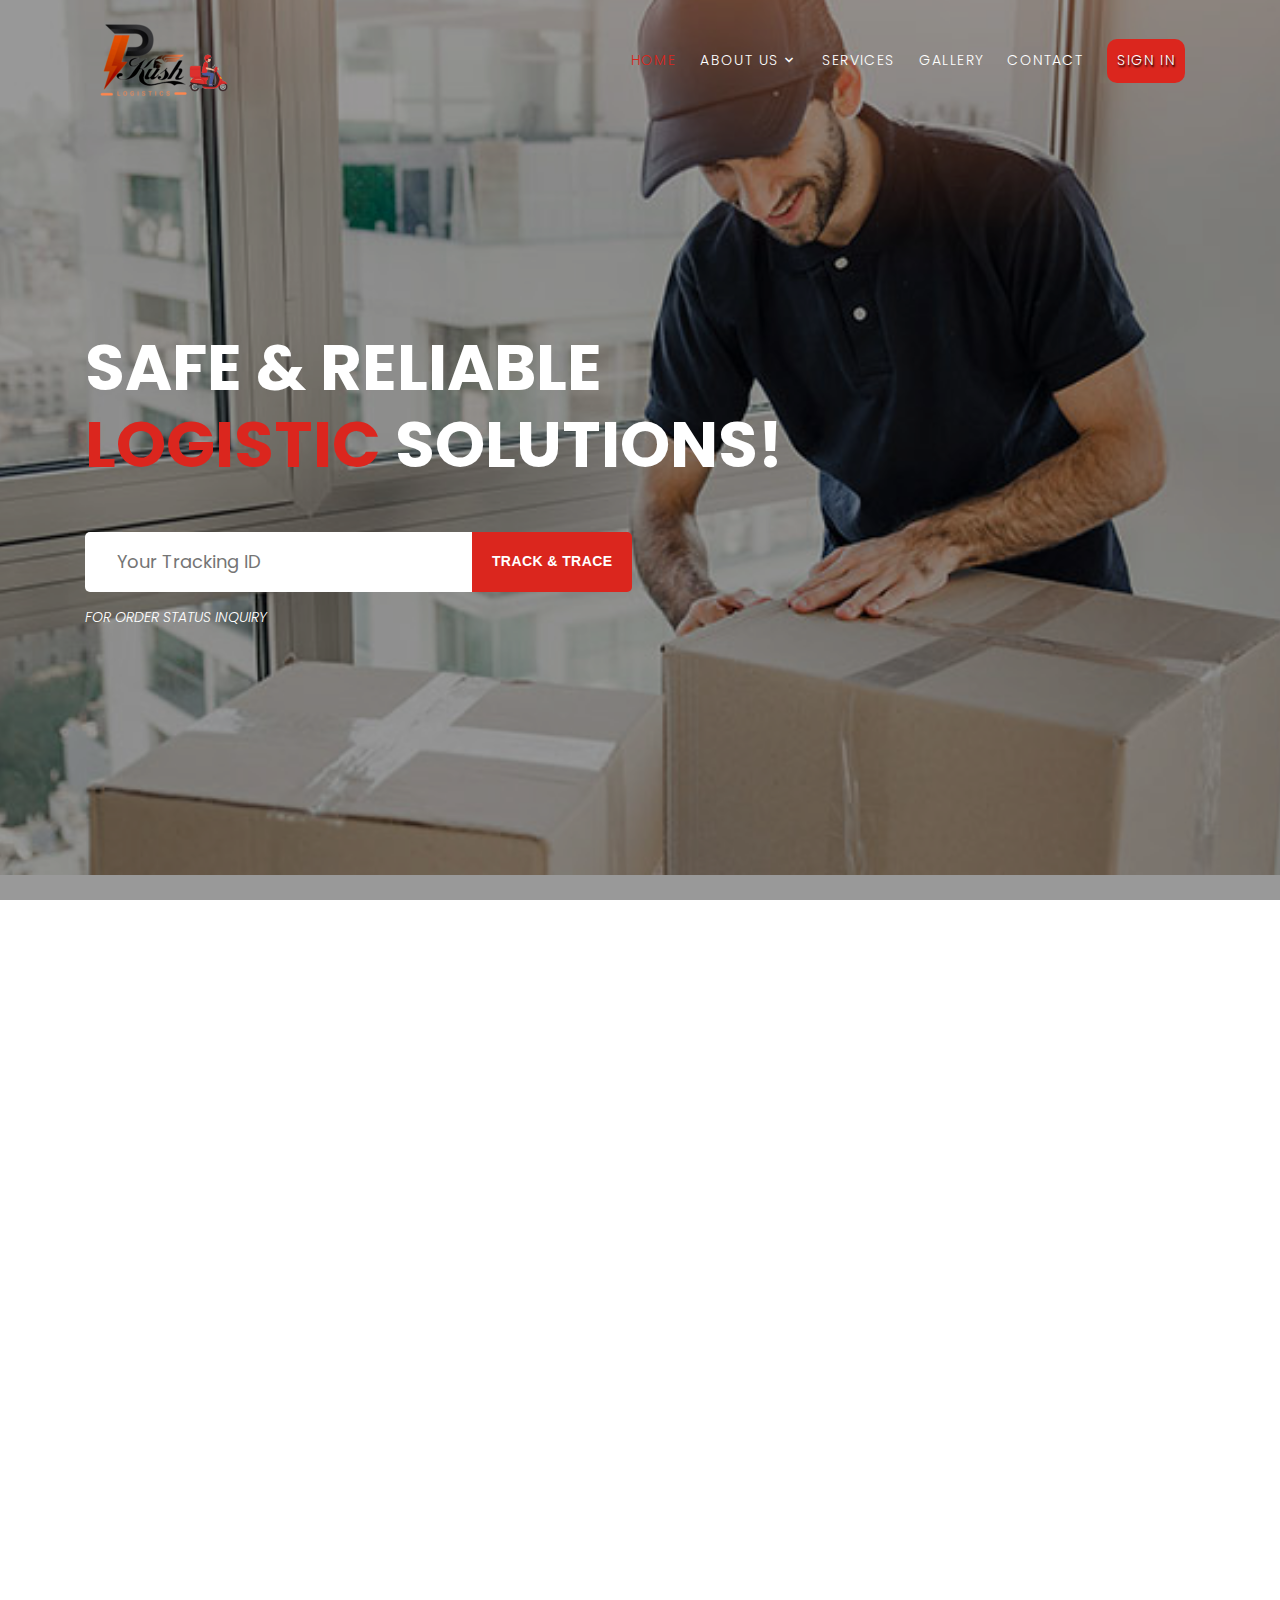
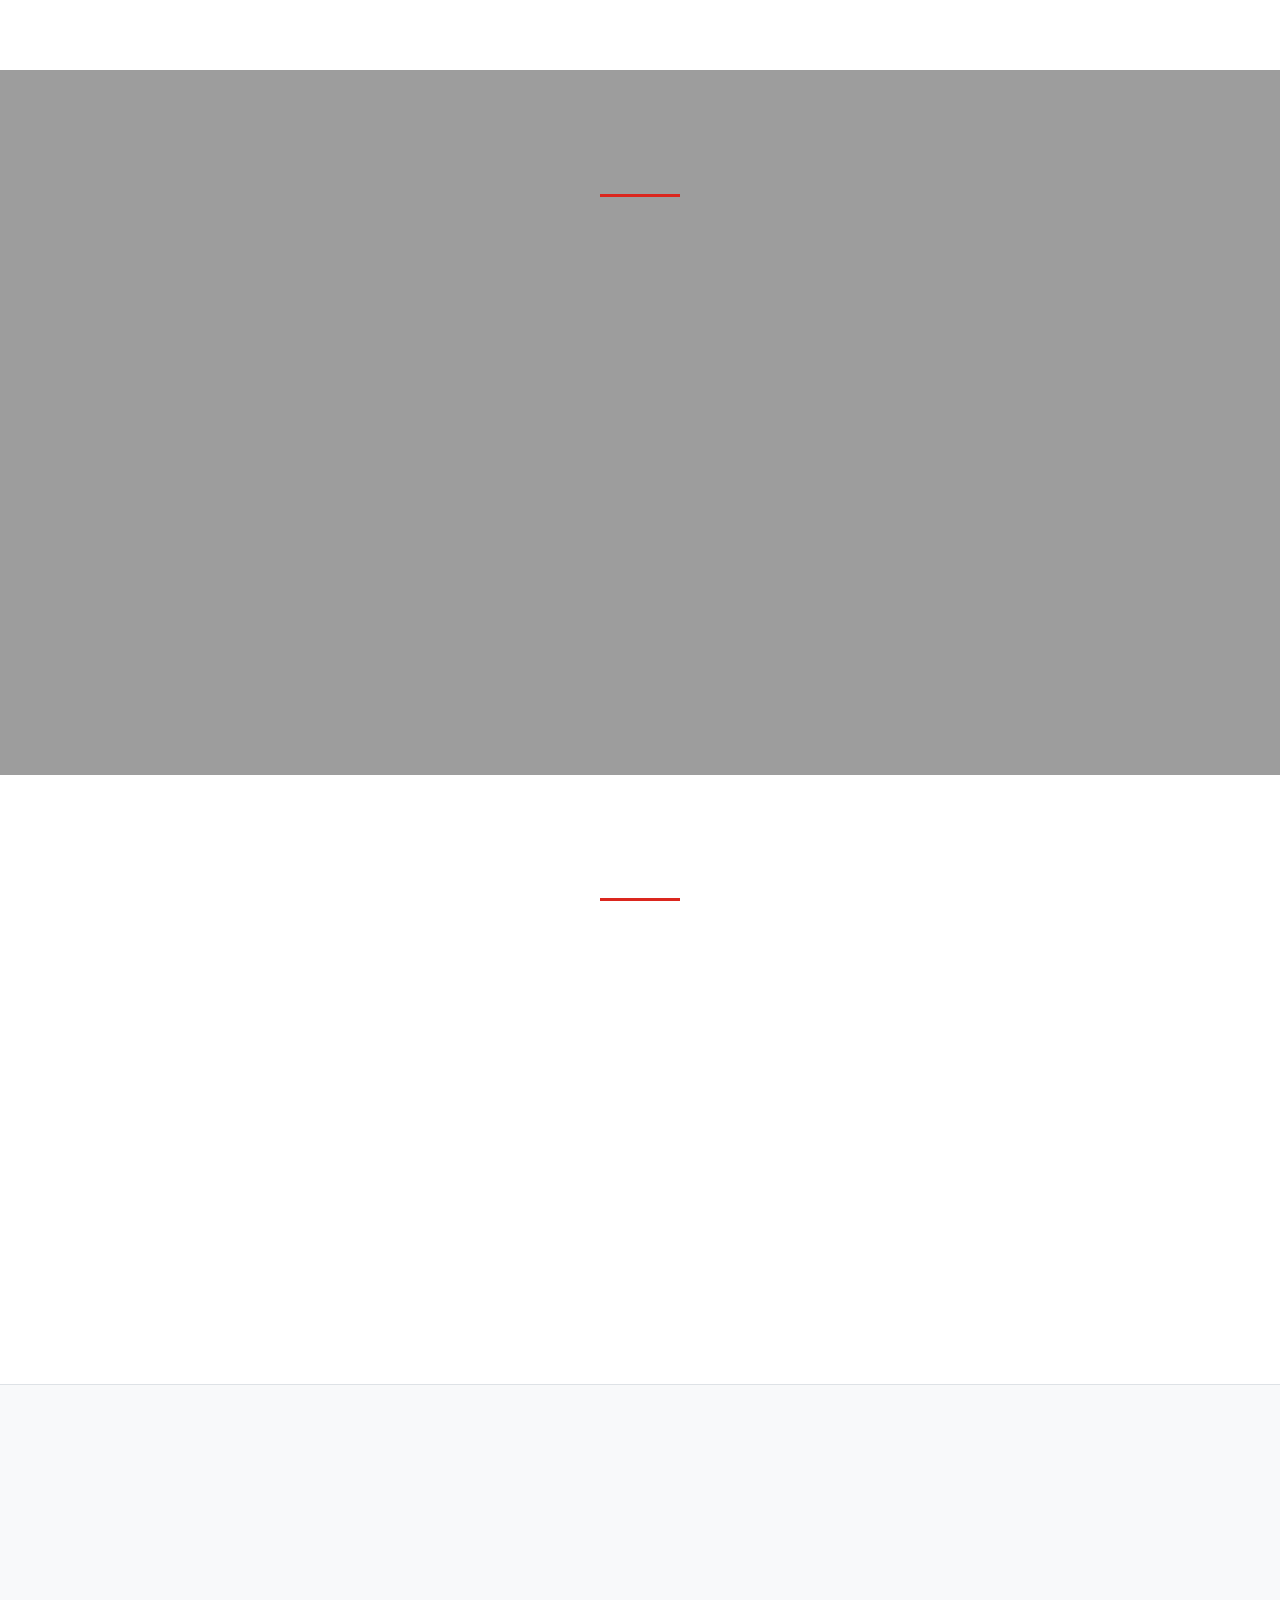
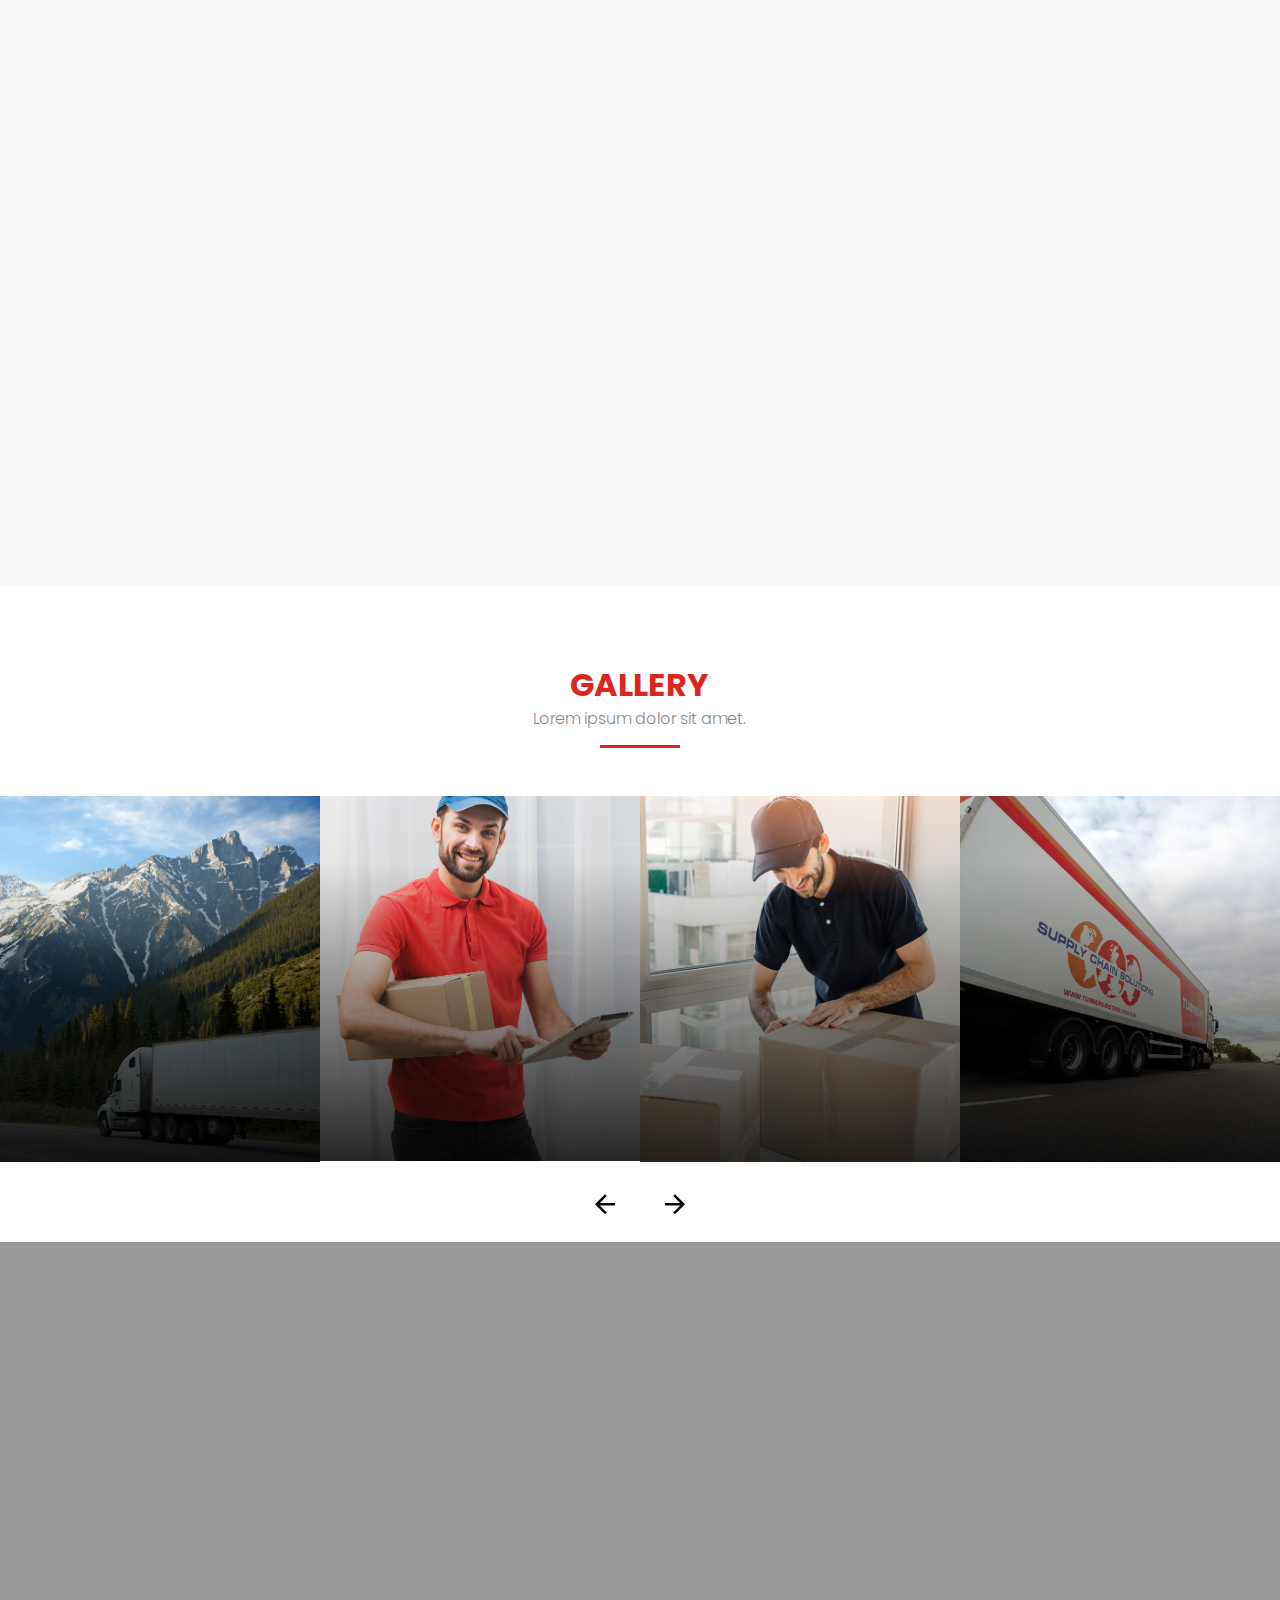
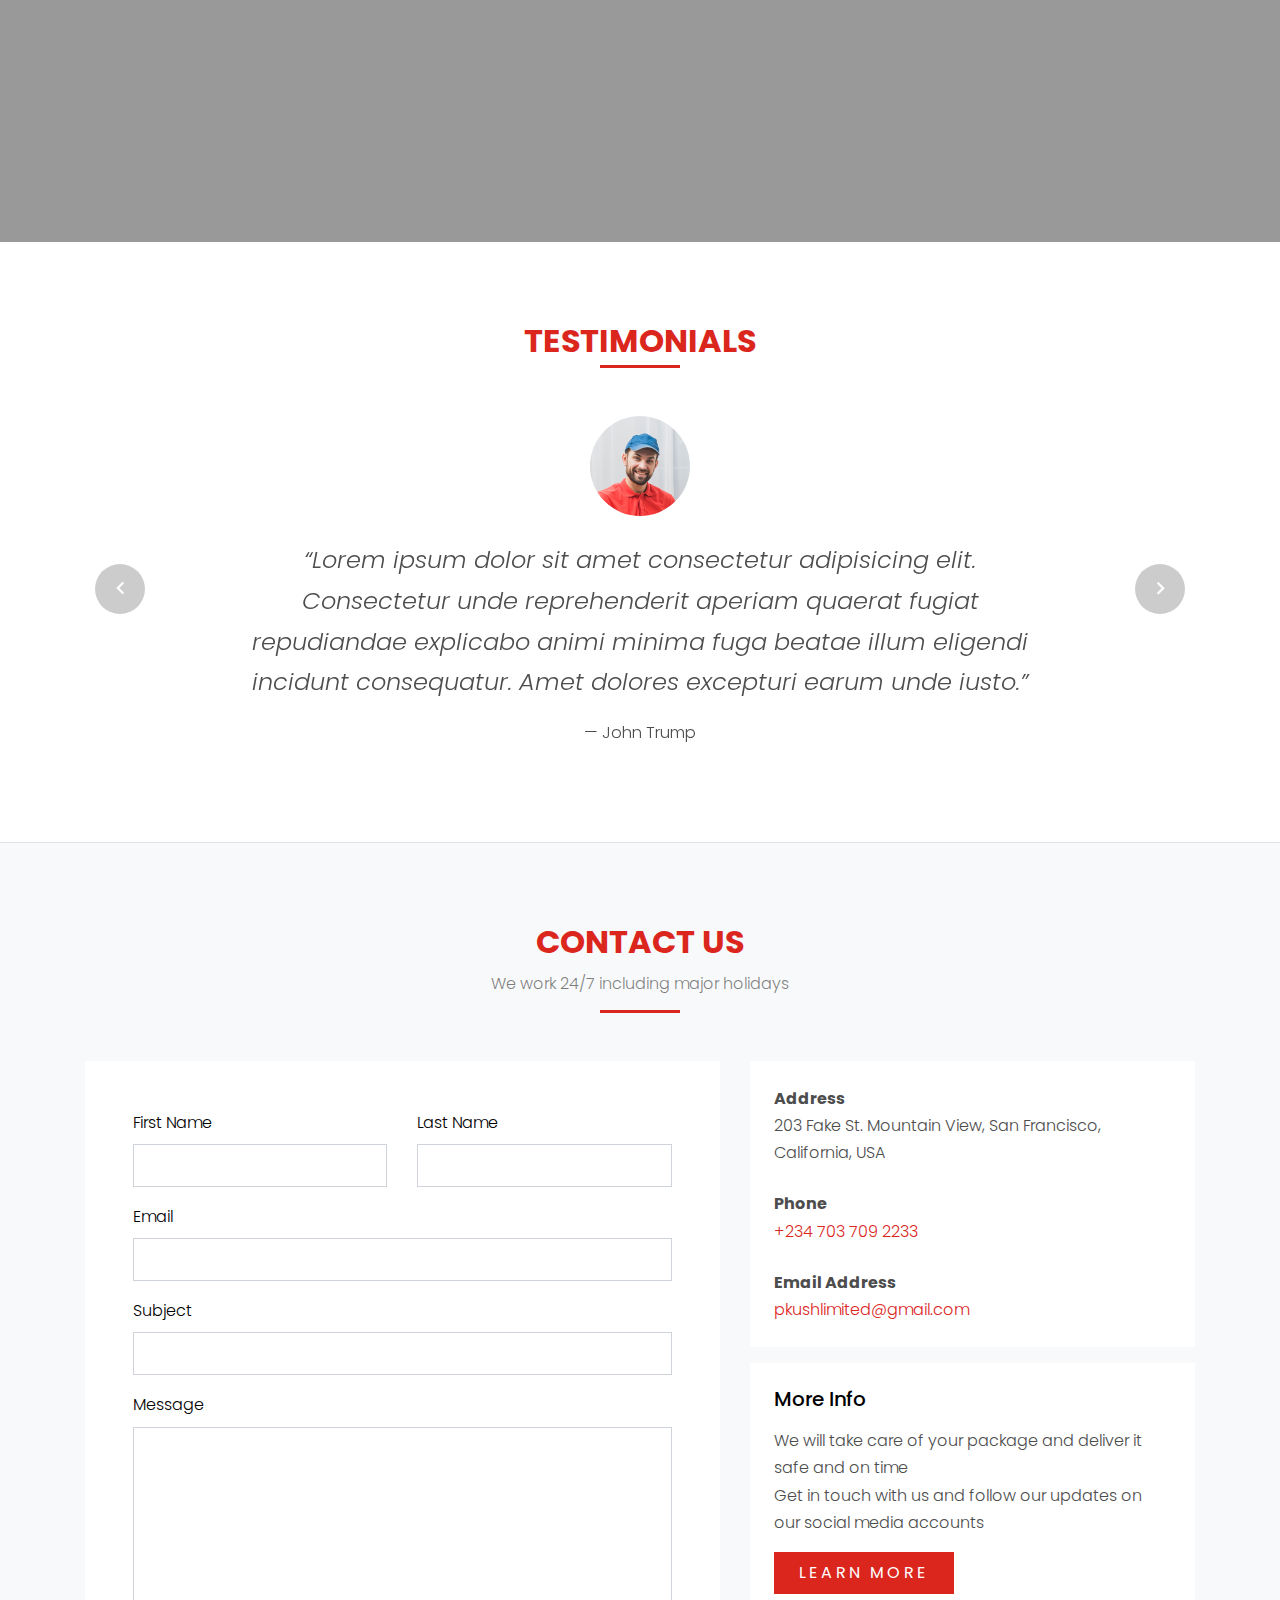
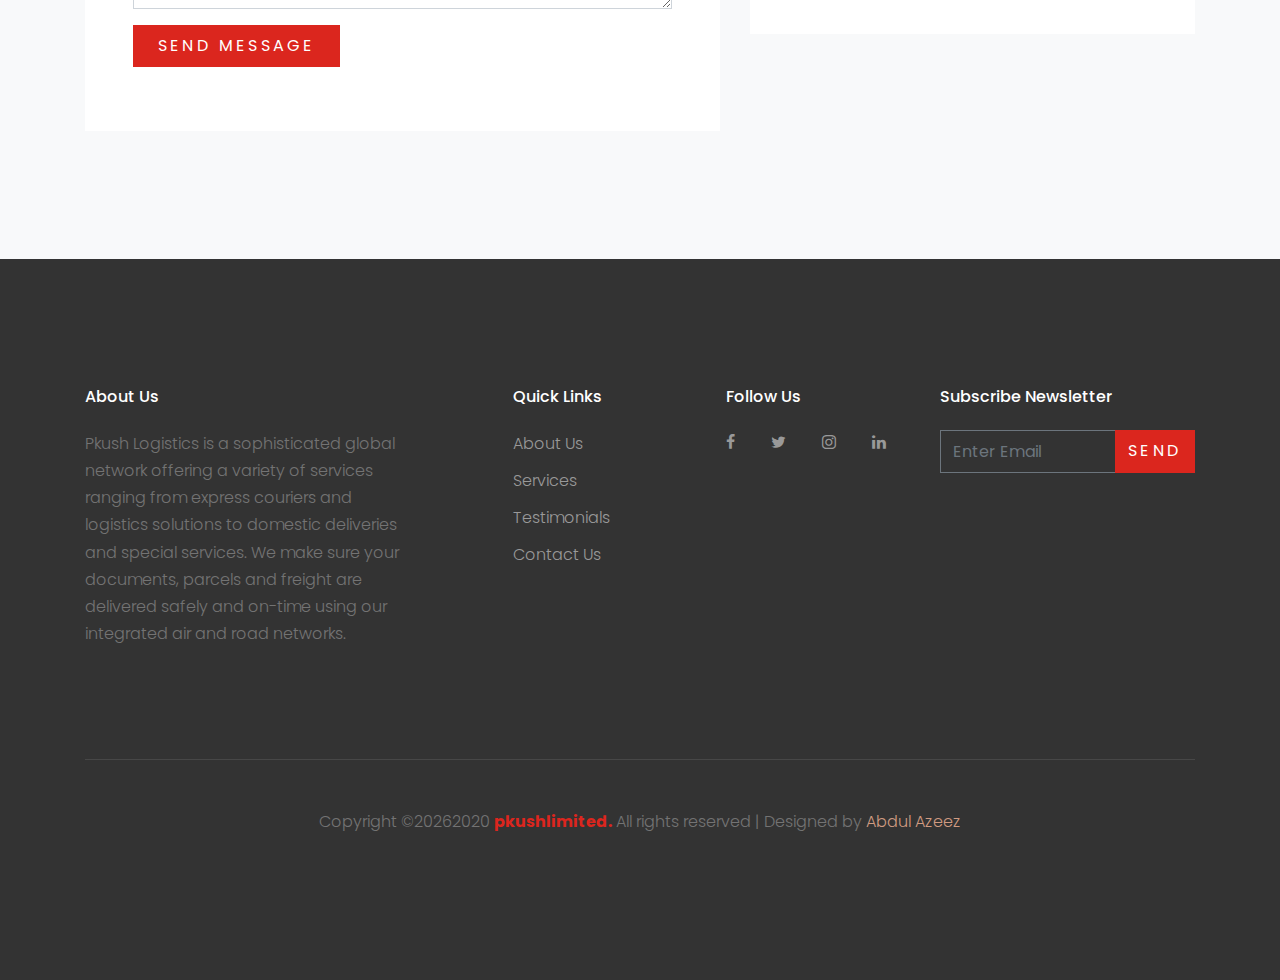
==== index.html @ ec68dc57 "Banner input field fix for mobile view" ====
<!DOCTYPE html>
<html lang="en">

<head>
  <title>Pkush Limited &mdash; Reach Your Destination 100% Sure And Safe</title>
  <link rel="icon" type="image/png" href="/images/icon.png" >
  <meta charset="utf-8">
	<meta name="author" content="Abdul_Azeez">
  <meta name="viewport" content="width=device-width, initial-scale=1, shrink-to-fit=no">
  <meta http-equiv="X-UA-Compatible" content="IE=9; IE=8; IE=7; IE=EDGE;" />
  <link rel="stylesheet"
    href="https://fonts.googleapis.com/css?family=Poppins:200,300,400,700,900|Display+Playfair:200,300,400,700">
  <link rel="stylesheet" href="fonts/icomoon/style.css">

  <link rel="stylesheet" href="css/bootstrap.min.css">
  <link rel="stylesheet" href="css/magnific-popup.css">
  <link rel="stylesheet" href="css/jquery-ui.css">
  <link rel="stylesheet" href="css/owl.carousel.min.css">
  <link rel="stylesheet" href="css/owl.theme.default.min.css">

  <link rel="stylesheet" href="css/bootstrap-datepicker.css">

  <link rel="stylesheet" href="fonts/flaticon/font/flaticon.css">



  <link rel="stylesheet" href="css/aos.css">

  <link rel="stylesheet" href="css/style.css">

</head>

<body data-spy="scroll" data-target=".site-navbar-target" data-offset="200">

  <!-- <div class="site-wrap"> -->

  <div class="site-mobile-menu site-navbar-target">
    <div class="site-mobile-menu-header">
      <div class="site-mobile-menu-close mt-3">
        <span class="icon-close2 js-menu-toggle"></span>
      </div>
    </div>
    <div class="site-mobile-menu-body"></div>
  </div>

  <header class="site-navbar py-3 js-site-navbar site-navbar-target" role="banner" id="site-navbar">

    <div class="container">
      <div class="row align-items-center">

        <div class="col-11 col-xl-2 navMobile">
          <a href="index.html" class="text-white h2 mb-0 row align-items-center mx-0 logo">
            <img src="/images/logo.png" alt="logo">
            <img src="/images/logo2.png" alt="logo2">
          </a>
        </div>
        <div class="col-12 col-md-10 d-none d-xl-block">
          <nav class="site-navigation position-relative text-right" role="navigation">

            <ul class="site-menu js-clone-nav mx-auto d-none d-lg-block">
              <li><a href="#section-home" class="nav-link">Home</a></li>
              <li class="has-children">
                <a href="#section-about" class="nav-link">About Us</a>
                <ul class="dropdown">
                  <li><a href="#section-how-it-works" class="nav-link">How It Works</a></li>
                  <li><a href="#section-our-team" class="nav-link">Our Team</a></li>
                </ul>
              </li>
              <li><a href="#section-services" class="nav-link">Services</a></li>
              <li><a href="#section-industries" class="nav-link">Gallery</a></li>
              <li><a href="#section-contact" class="nav-link">Contact</a></li>
              <li><a href="#" class="nav-link nav-button">Sign in</a></li>
            </ul>
          </nav>
        </div>


        <div class="d-inline-block d-xl-none ml-md-0 mr-auto py-3" style="position: relative; top: 3px;"><a href="#"
            class="site-menu-toggle js-menu-toggle"><span class="icon-menu h3"></span></a></div>

      </div>

    </div>
    </div>

  </header>


  <!-- BANNER SECTION -->
  <div class="site-blocks-cover overlay" style="background-image: url(images/blog_2.jpg);" data-aos="fade"
    data-stellar-background-ratio="0.5" id="section-home">
    <div class="container">
      <div class="row align-items-center">

        <div class="col-md-8" data-aos="fade-up" data-aos-delay="400" style="padding-top:100px">
          
          <h1 class="text-white font-weight-light text-uppercase font-weight-bold mb-5" data-aos="fade-up">Safe &amp; Reliable <span style="color:#db261e;">Logistic</span> Solutions!</h1>
          <!-- <p class="mb-5" data-aos="fade-up" data-aos-delay="100">We Make Shipping</p> -->
          <div data-aos="fade-up" data-aos-delay="200">
            <form action="#" class="search-box">
              <div class="input-form">
                <input type="text" placeholder="Your Tracking ID" tabindex="0">
              </div>
              <div class="search-form">
                <a href="#" tabindex="0">Track <span class="hide">&amp; Trace</span></a>
              </div>
            </form>
            <div class="hero-pera">
              <p>For order status inquiry</p>
              </div>
          </div>
          <!-- <p data-aos="fade-up" data-aos-delay="200"><a href="#" class="btn btn-primary py-3 px-5 text-white">Get
              Started!</a></p> -->

        </div>
      </div>
    </div>
  </div>

  <!-- ABOUT SECTION -->
  <div class="site-section" id="section-about">
    <div class="container">
      <div class="row mb-5">

        <div class="col-md-5 ml-auto mb-5 order-md-2" data-aos="fade-up" data-aos-delay="100">
          <img src="images/about.jpg" alt="Image" class="img-fluid rounded">
        </div>
        <div class="col-md-6 order-md-1 text-justify" data-aos="fade-up">
          <div class="text-left pb-1 border-primary mb-4">
            <h2 class="text-primary">About Us</h2>
          </div>
          <p>We are a privately owned company that provides top-notch door
            to door logistics solutions. Headquartered in Lagos Nigeria, we
            have substantial operating capacity, powered by a team of
            approximately 15 highly professional staff with a combined
            experience over 5 years in the industry. <br>We provide a unique combination of on demand, time-sensitive,
            door-to-door delivery services within Nigeria.</p>
          <p>Pkush Logistics is a sophisticated global network offering a
            variety of services ranging from express couriers and logistics
            solutions to domestic deliveries and special services.</p>
          <p class="mb-5">We make sure your documents, parcels and freight are delivered
            safely and on-time using our integrated air and road networks.
            Moving documents and parcels around the country with time
            demand couldn’t have got easier. Pkush provides global delivery
            solutions to your business, available every day of the week.</p>

          <!-- <ul class="ul-check list-unstyled success">
            <li>Error minus sint nobis dolor</li>
            <li>Voluptatum porro expedita labore esse</li>
            <li>Voluptas unde sit pariatur earum</li>
          </ul> -->

        </div>

      </div>
    </div>
  </div>
  <!-- HOW TO SECTION -->
  <div class="site-section bg-image overlay" style="background-image: url('images/box.jpg');" id="section-how-it-works">
    <div class="container">
      <div class="row justify-content-center mb-5">
        <div class="col-md-7 text-center border-primary">
          <h2 class="font-weight-light text-primary" data-aos="fade" style="text-shadow: 2px -1px 2px white;">How It Works</h2>
        </div>
      </div>
      <div class="row">
        <div class="col-md-6 col-lg-4 mb-5 mb-lg-0" data-aos="fade" data-aos-delay="100">
          <div class="how-it-work-item">
            <span class="number">1</span>
            <div class="how-it-work-body">
              <h2>Make An Order</h2>
              <p class="mb-5">Lorem ipsum dolor sit amet consectetur adipisicing elit. Incidunt praesentium dicta
                consectetur fuga neque fugit a at. Cum quod vero assumenda iusto.</p>
              <ul class="ul-check list-unstyled success">
                <li class="text-white">Error minus sint nobis dolor</li>
                <li class="text-white">Voluptatum porro expedita labore esse</li>
                <li class="text-white">Voluptas unde sit pariatur earum</li>
              </ul>
            </div>
          </div>
        </div>

        <div class="col-md-6 col-lg-4 mb-5 mb-lg-0" data-aos="fade" data-aos-delay="200">
          <div class="how-it-work-item">
            <span class="number">2</span>
            <div class="how-it-work-body">
              <h2>Make A Payment</h2>
              <p class="mb-5">Lorem ipsum dolor sit amet consectetur adipisicing elit. Incidunt praesentium dicta
                consectetur fuga neque fugit a at. Cum quod vero assumenda iusto.</p>
              <ul class="ul-check list-unstyled success">
                <li class="text-white">Error minus sint nobis dolor</li>
                <li class="text-white">Voluptatum porro expedita labore esse</li>
                <li class="text-white">Voluptas unde sit pariatur earum</li>
              </ul>
            </div>
          </div>
        </div>

        <div class="col-md-6 col-lg-4 mb-5 mb-lg-0" data-aos="fade" data-aos-delay="300">
          <div class="how-it-work-item">
            <span class="number">3</span>
            <div class="how-it-work-body">
              <h2>Track Your Order</h2>
              <p class="mb-5">Lorem ipsum dolor sit amet consectetur adipisicing elit. Incidunt praesentium dicta
                consectetur fuga neque fugit a at. Cum quod vero assumenda iusto.</p>
              <ul class="ul-check list-unstyled success">
                <li class="text-white">Error minus sint nobis dolor</li>
                <li class="text-white">Voluptatum porro expedita labore esse</li>
                <li class="text-white">Voluptas unde sit pariatur earum</li>
              </ul>
            </div>
          </div>
        </div>

      </div>
    </div>
  </div>

  <!-- TEAM SECTION -->
  <div class="site-section border-bottom" id="section-our-team">
    <div class="container">
      <div class="row justify-content-center mb-5">
        <div class="col-md-7 text-center border-primary">
          <h2 class="font-weight-light text-primary" data-aos="fade">Our Team</h2>
        </div>
      </div>
      <div class="row text-center" style="padding: 0 50px;">
        <div class="col-md-6 col-lg-4 mb-5 mb-lg-0" data-aos="fade" data-aos-delay="100">
          <div class="person">
            <img src="images/person_1.jpg" alt="Image" class="img-fluid rounded mb-3 w-75 rounded-circle">
            <h3>Christine Rooster</h3>
            <p class="position text-muted">Co-Founder, President</p>
            <!-- <p class="mb-4">Lorem ipsum dolor sit amet consectetur adipisicing elit. Nisi at consequatur unde molestiae
              quidem provident voluptatum deleniti quo iste error eos est praesentium distinctio cupiditate tempore
              suscipit inventore deserunt tenetur.</p> -->
            <ul class="ul-social-circle">
              <li><a href="#"><span class="icon-google"></span></a></li>
              <li><a href="#"><span class="icon-globe"></span></a></li>
              <li><a href="#"><span class="icon-linkedin"></span></a></li>
              <li><a href="#"><span class="icon-instagram"></span></a></li>
            </ul>
          </div>
        </div>
        <div class="col-md-6 col-lg-4 mb-5 mb-lg-0" data-aos="fade" data-aos-delay="200">
          <div class="person">
            <img src="images/person_2.jpg" alt="Image" class="img-fluid rounded mb-3 w-75 rounded-circle">
            <h3>Brandon Sharp</h3>
            <p class="position text-muted">Co-Founder, COO</p>
            <!-- <p class="mb-4">Lorem ipsum dolor sit amet consectetur adipisicing elit. Nisi at consequatur unde molestiae
              quidem provident voluptatum deleniti quo iste error eos est praesentium distinctio cupiditate tempore
              suscipit inventore deserunt tenetur.</p> -->
            <ul class="ul-social-circle">
              <li><a href="#"><span class="icon-google"></span></a></li>
              <li><a href="#"><span class="icon-twitter"></span></a></li>
              <li><a href="#"><span class="icon-linkedin"></span></a></li>
              <li><a href="#"><span class="icon-instagram"></span></a></li>
            </ul>
          </div>
        </div>
        <div class="col-md-6 col-lg-4 mb-5 mb-lg-0" data-aos="fade" data-aos-delay="300">
          <div class="person">
            <img src="images/person_4.jpg" alt="Image" class="img-fluid rounded mb-3 w-75 rounded-circle">
            <h3>Connor Hodson</h3>
            <p class="position text-muted">Marketing</p>
            <!-- <p class="mb-4">Lorem ipsum dolor sit amet consectetur adipisicing elit. Nisi at consequatur unde molestiae
              quidem provident voluptatum deleniti quo iste error eos est praesentium distinctio cupiditate tempore
              suscipit inventore deserunt tenetur.</p> -->
            <ul class="ul-social-circle">
              <li><a href="#"><span class="icon-google"></span></a></li>
              <li><a href="#"><span class="icon-twitter"></span></a></li>
              <li><a href="#"><span class="icon-linkedin"></span></a></li>
              <li><a href="#"><span class="icon-instagram"></span></a></li>
            </ul>
          </div>
        </div>
      </div>
    </div>
  </div>




  <!-- SERVICES SECTION -->
  <div class="site-section bg-light" id="section-services">
    <div class="container">
      <div class="row justify-content-center mb-5" data-aos="fade-up">
        <div class="col-md-7 text-center border-primary">
          <h2 class="mb-0 text-primary">Our Services</h2>
          <p class="color-black-opacity-5">Lorem ipsum dolor sit amet.</p>
        </div>
      </div>
      <div class="row align-items-stretch">
        <div class="col-md-6 col-lg-4 mb-4 mb-lg-4 services py-3" data-aos="fade-up">
          <div class="unit-4 d-flex">
            <div class="unit-4-icon mr-4"><span class="text-primary flaticon-plane"></span></div>
            <div>
              <h3>Air Freight</h3>
              <p>Lorem ipsum dolor sit amet consectetur adipisicing elit. Perferendis quis molestiae vitae eligendi at.
              </p>
              <p><a href="#">Learn More</a></p>
            </div>
          </div>
        </div>
        <div class="col-md-6 col-lg-4 mb-4 mb-lg-4 services py-3" data-aos="fade-up" data-aos-delay="100">
          <div class="unit-4 d-flex">
            <div class="unit-4-icon mr-4"><span class="text-primary flaticon-boat-ship"></span></div>
            <div>
              <h3>Ocean Freight</h3>
              <p>Lorem ipsum dolor sit amet consectetur adipisicing elit. Perferendis quis molestiae vitae eligendi at.
              </p>
              <p><a href="#">Learn More</a></p>
            </div>
          </div>
        </div>
        <div class="col-md-6 col-lg-4 mb-4 mb-lg-4 services py-3" data-aos="fade-up" data-aos-delay="200">
          <div class="unit-4 d-flex">
            <div class="unit-4-icon mr-4"><span class="text-primary flaticon-truck"></span></div>
            <div>
              <h3>Land Transportation</h3>
              <p>Lorem ipsum dolor sit amet consectetur adipisicing elit. Perferendis quis molestiae vitae eligendi at.
              </p>
              <p><a href="#">Learn More</a></p>
            </div>
          </div>
        </div>


        <div class="col-md-6 col-lg-4 mb-4 mb-lg-4 services py-3" data-aos="fade-up" data-aos-delay="300">
          <div class="unit-4 d-flex">
            <div class="unit-4-icon mr-4"><span class="text-primary flaticon-warehouse"></span></div>
            <div>
              <h3>Warehousing</h3>
              <p>Lorem ipsum dolor sit amet consectetur adipisicing elit. Perferendis quis molestiae vitae eligendi at.
              </p>
              <p><a href="#">Learn More</a></p>
            </div>
          </div>
        </div>
        <div class="col-md-6 col-lg-4 mb-4 mb-lg-4 services py-3" data-aos="fade-up" data-aos-delay="400">
          <div class="unit-4 d-flex">
            <div class="unit-4-icon mr-4"><span class="text-primary flaticon-wooden"></span></div>
            <div>
              <h3>Storage</h3>
              <p>Lorem ipsum dolor sit amet consectetur adipisicing elit. Perferendis quis molestiae vitae eligendi at.
              </p>
              <p><a href="#">Learn More</a></p>
            </div>
          </div>
        </div>
        <div class="col-md-6 col-lg-4 mb-4 mb-lg-4 services py-3" data-aos="fade-up" data-aos-delay="500">
          <div class="unit-4 d-flex">
            <div class="unit-4-icon mr-4"><span class="text-primary flaticon-worldwide"></span></div>
            <div>
              <h3>Worldwide Delivery</h3>
              <p>Lorem ipsum dolor sit amet consectetur adipisicing elit. Perferendis quis molestiae vitae eligendi at.
              </p>
              <p><a href="#">Learn More</a></p>
            </div>
          </div>
        </div>

      </div>
    </div>
  </div>


  <!-- GALLERY SECTION -->
  <div class="site-section block-13" id="section-industries">

    <div class="container">
      <div class="row justify-content-center mb-5">
        <div class="col-md-7 text-center border-primary">
          <h2 class="mb-0 text-primary">Gallery</h2>
          <p class="color-black-opacity-5">Lorem ipsum dolor sit amet.</p>
        </div>
      </div>
    </div>

    <div class="owl-carousel nonloop-block-13">
      <div>
        <a href="#" class="unit-1 text-center">
          <img src="images/img_1.jpg" alt="Image" class="img-fluid">
          <div class="unit-1-text">
            <h3 class="unit-1-heading">Storage</h3>
          </div>
        </a>
      </div>

      <div>
        <a href="#" class="unit-1 text-center">
          <img src="images/img_2.jpg" alt="Image" class="img-fluid">
          <div class="unit-1-text">
            <h3 class="unit-1-heading">Air Transports</h3>
          </div>
        </a>
      </div>

      <div>
        <a href="#" class="unit-1 text-center">
          <img src="images/img_3.jpg" alt="Image" class="img-fluid">
          <div class="unit-1-text">
            <h3 class="unit-1-heading">Cargo Transports</h3>
          </div>
        </a>
      </div>

      <div>
        <a href="#" class="unit-1 text-center">
          <img src="images/img_4.jpg" alt="Image" class="img-fluid">
          <div class="unit-1-text">
            <h3 class="unit-1-heading">Cargo Ship</h3>
          </div>
        </a>
      </div>

      <div>
        <a href="#" class="unit-1 text-center">
          <img src="images/img_5.jpg" alt="Image" class="img-fluid">
          <div class="unit-1-text">
            <h3 class="unit-1-heading">Ware Housing</h3>
          </div>
        </a>
      </div>


    </div>
  </div>

<!-- VIDEO SECTION -->
  <div class="site-blocks-cover overlay inner-page-cover"
    style="background-image: url(images/hero_bg_2.jpg); background-attachment: fixed;">
    <div class="container">
      <div class="row align-items-center justify-content-center text-center">

        <div class="col-md-7" data-aos="fade-up">
          <a href="https://vimeo.com/channels/staffpicks/93951774"
            class="play-single-big mb-4 d-inline-block popup-vimeo"><span class="icon-play"></span></a>
          <h2 class="text-white font-weight-light mb-5 h1">Watch The Video</h2>

        </div>
      </div>
    </div>
  </div>

  <!-- TESTIMONIALS SECTION -->

  <div class="site-section border-bottom" id="section-testimony">
    <div class="container">

      <div class="row justify-content-center mb-5">
        <div class="col-md-7 text-center border-primary">
          <h2 class="font-weight-light text-primary">Testimonials</h2>
        </div>
      </div>

      <div class="slide-one-item home-slider owl-carousel">
        <div>
          <div class="testimonial">
            <figure class="mb-4">
              <img src="images/person_1.jpg" alt="Image" class="img-fluid mb-3">

            </figure>
            <blockquote>
              <p>&ldquo;Lorem ipsum dolor sit amet consectetur adipisicing elit. Consectetur unde reprehenderit aperiam
                quaerat fugiat repudiandae explicabo animi minima fuga beatae illum eligendi incidunt consequatur. Amet
                dolores excepturi earum unde iusto.&rdquo;</p>
              <p class="author"> &mdash; John Trump</p>
            </blockquote>
          </div>
        </div>
        <div>
          <div class="testimonial">
            <figure class="mb-4">
              <img src="images/person_2.jpg" alt="Image" class="img-fluid mb-3">

            </figure>
            <blockquote>
              <p>&ldquo;Lorem ipsum dolor sit amet consectetur adipisicing elit. Consectetur unde reprehenderit aperiam
                quaerat fugiat repudiandae explicabo animi minima fuga beatae illum eligendi incidunt consequatur. Amet
                dolores excepturi earum unde iusto.&rdquo;</p>
              <p class="author"> &mdash; Roger Moore</p>
            </blockquote>
          </div>
        </div>

        <div>
          <div class="testimonial">
            <figure class="mb-4">
              <img src="images/person_4.jpg" alt="Image" class="img-fluid mb-3">
            </figure>
            <blockquote>
              <p>&ldquo;Lorem ipsum dolor sit amet consectetur adipisicing elit. Consectetur unde reprehenderit aperiam
                quaerat fugiat repudiandae explicabo animi minima fuga beatae illum eligendi incidunt consequatur. Amet
                dolores excepturi earum unde iusto.&rdquo;</p>
              <p class="author"> &mdash; Ben Carson</p>
            </blockquote>
          </div>
        </div>

        <div>
          <div class="testimonial">
            <figure class="mb-4">
              <img src="images/person_5.jpg" alt="Image" class="img-fluid mb-3">
            </figure>
            <blockquote>
              <p>&ldquo;Lorem ipsum dolor sit amet consectetur adipisicing elit. Consectetur unde reprehenderit aperiam
                quaerat fugiat repudiandae explicabo animi minima fuga beatae illum eligendi incidunt consequatur. Amet
                dolores excepturi earum unde iusto.&rdquo;</p>
              <p class="author"> &mdash; Jed Smith</p>
            </blockquote>
          </div>
        </div>

      </div>
    </div>
  </div>
  <!-- BLOG SECTION -->
  <!-- <div class="site-section" id="section-blog">
    <div class="container">
      <div class="row justify-content-center mb-5">
        <div class="col-md-7 text-center border-primary">
          <h2 class="font-weight-light text-primary">Our Blog</h2>
          <p class="color-black-opacity-5">See Our Daily News &amp; Updates</p>
        </div>
      </div>
      <div class="row mb-5 align-items-stretch">
        <div class="col-md-6 col-lg-4 mb-4 mb-lg-4" data-aos="fade-up">
          <div class="h-entry">
            <a href="single.html"><img src="images/blog_1.jpg" alt="Image" class="img-fluid"></a>
            <h2 class="font-size-regular"><a href="single.html">How Logistics Company Improve Spendings</a></h2>
            <div class="meta mb-4">by Jed Wilson <span class="mx-2">&bullet;</span> Jan 18, 2019 <span
                class="mx-2">&bullet;</span> <a href="#">News</a></div>
            <p>Lorem ipsum dolor sit amet consectetur adipisicing elit. Natus eligendi nobis ea maiores sapiente
              veritatis reprehenderit suscipit quaerat rerum voluptatibus a eius.</p>
          </div>
        </div>
        <div class="col-md-6 col-lg-4 mb-4 mb-lg-4" data-aos="fade-up" data-aos-delay="100">
          <div class="h-entry">
            <a href="single.html"><img src="images/blog_2.jpg" alt="Image" class="img-fluid"></a>
            <h2 class="font-size-regular"><a href="single.html">How Logistics Company Improve Spendings</a></h2>
            <div class="meta mb-4">by Jed Wilson <span class="mx-2">&bullet;</span> Jan 18, 2019 <span
                class="mx-2">&bullet;</span> <a href="#">News</a></div>
            <p>Lorem ipsum dolor sit amet consectetur adipisicing elit. Natus eligendi nobis ea maiores sapiente
              veritatis reprehenderit suscipit quaerat rerum voluptatibus a eius.</p>
          </div>
        </div>
        <div class="col-md-6 col-lg-4 mb-4 mb-lg-4" data-aos="fade-up" data-aos-delay="200">
          <div class="h-entry">
            <a href="single.html"><img src="images/blog_3.jpg" alt="Image" class="img-fluid"></a>
            <h2 class="font-size-regular"><a href="single.html">How Logistics Company Improve Spendings</a></h2>
            <div class="meta mb-4">by Jed Wilson <span class="mx-2">&bullet;</span> Jan 18, 2019 <span
                class="mx-2">&bullet;</span> <a href="#">News</a></div>
            <p>Lorem ipsum dolor sit amet consectetur adipisicing elit. Natus eligendi nobis ea maiores sapiente
              veritatis reprehenderit suscipit quaerat rerum voluptatibus a eius.</p>
          </div>
        </div>
      </div>
      <div class="row">
        <div class="col-12 text-center" data-aos="fade-up" data-aos-delay="300">
          <p class="mb-0"><a href="https://free-template.co" class="btn btn-primary py-3 px-5 text-white">View All Blog
              Posts</a></p>
        </div>
      </div>
    </div>
  </div> -->

  <!-- CONTACT SECTION -->
  <div class="site-section bg-light" id="section-contact">
    <div class="container">
      <div class="row justify-content-center mb-5">
        <div class="col-md-7 text-center border-primary">
          <h2 class="font-weight-light text-primary">Contact Us</h2>
          <p class="color-black-opacity-5">We work 24/7 including major holidays</p>
        </div>
      </div>
      <div class="row">
        <div class="col-md-7 mb-5">



          <form action="#" class="p-5 bg-white">


            <div class="row form-group">
              <div class="col-md-6 mb-3 mb-md-0">
                <label class="text-black" for="fname">First Name</label>
                <input type="text" id="fname" class="form-control">
              </div>
              <div class="col-md-6">
                <label class="text-black" for="lname">Last Name</label>
                <input type="text" id="lname" class="form-control">
              </div>
            </div>

            <div class="row form-group">

              <div class="col-md-12">
                <label class="text-black" for="email">Email</label>
                <input type="email" id="email" class="form-control">
              </div>
            </div>

            <div class="row form-group">

              <div class="col-md-12">
                <label class="text-black" for="subject">Subject</label>
                <input type="subject" id="subject" class="form-control">
              </div>
            </div>

            <div class="row form-group">
              <div class="col-md-12">
                <label class="text-black" for="message">Message</label>
                <textarea name="message" id="message" cols="30" rows="7" class="form-control"></textarea>
              </div>
            </div>

            <div class="row form-group">
              <div class="col-md-12">
                <input type="submit" value="Send Message" class="btn btn-primary py-2 px-4 text-white">
              </div>
            </div>


          </form>
        </div>
        <div class="col-md-5">

          <div class="p-4 mb-3 bg-white">
            <p class="mb-0 font-weight-bold">Address</p>
            <p class="mb-4">203 Fake St. Mountain View, San Francisco, California, USA</p>

            <p class="mb-0 font-weight-bold">Phone</p>
            <p class="mb-4"><a href="#">+234 703 709 2233</a></p>

            <p class="mb-0 font-weight-bold">Email Address</p>
            <p class="mb-0"><a href="#">pkushlimited@gmail.com</a></p>

          </div>

          <div class="p-4 mb-3 bg-white">
            <h3 class="h5 text-black mb-3">More Info</h3>
            <p>We will take care of your package and deliver it safe and on time<br> Get in touch with us and follow our
              updates on our social media accounts</p>
            <p><a href="#" class="btn btn-primary px-4 py-2 text-white">Learn More</a></p>
           
          </div>

        </div>
      </div>
    </div>
  </div>


  <footer class="site-footer">
    <div class="container">
      <div class="row">
        <div class="col-md-9">
          <div class="row">
            <div class="col-md-5 mr-auto">
              <h2 class="footer-heading mb-4">About Us</h2>
              <p>Pkush Logistics is a sophisticated global network offering a
                variety of services ranging from express couriers and logistics
                solutions to domestic deliveries and special services.
                We make sure your documents, parcels and freight are delivered
                safely and on-time using our integrated air and road networks.
                </p>
            </div>

            <div class="col-md-3">
              <h2 class="footer-heading mb-4">Quick Links</h2>
              <ul class="list-unstyled">
                <li><a href="#section-about">About Us</a></li>
                <li><a href="#section-services">Services</a></li>
                <li><a href="#section-testimony">Testimonials</a></li>
                <li><a href="#section-contact">Contact Us</a></li>
              </ul>
            </div>
            <div class="col-md-3">
              <h2 class="footer-heading mb-4">Follow Us</h2>
              <a href="#" class="pl-0 pr-3"><span class="icon-facebook"></span></a>
              <a href="#" class="pl-3 pr-3"><span class="icon-twitter"></span></a>
              <a href="#" class="pl-3 pr-3"><span class="icon-instagram"></span></a>
              <a href="#" class="pl-3 pr-3"><span class="icon-linkedin"></span></a>
            </div>
          </div>
        </div>
        <div class="col-md-3">
          <h2 class="footer-heading mb-4">Subscribe Newsletter</h2>
          <form action="#" method="post">
            <div class="input-group mb-3">
              <input type="text" class="form-control border-secondary text-white bg-transparent"
                placeholder="Enter Email" aria-label="Enter Email" aria-describedby="button-addon2">
              <div class="input-group-append">
                <button class="btn btn-primary text-white" type="button" id="button-addon2">Send</button>
              </div>
            </div>
          </form>
        </div>
      </div>
      <div class="row pt-5 mt-5 text-center">
        <div class="col-md-12">
          <div class="border-top pt-5">
            <p>Copyright ©<script>
							document.write(new Date().getFullYear());
						</script>2020 <span style="color: #db261e; font-weight: bold;">pkushlimited.</span> All rights reserved |
						Designed by <a href="https://www.abdulazeez.tech/" target="_blank" rel="noopener noreferrer" style="color:#d09b81">Abdul Azeez</a></p>
          </div>
        </div>

      </div>
    </div>
  </footer>
  <!-- </div> -->

  <script src="js/jquery-3.3.1.min.js"></script>
  <script src="js/jquery-migrate-3.0.1.min.js"></script>
  <script src="js/jquery-ui.js"></script>
  <script src="js/jquery.easing.1.3.js"></script>
  <script src="js/popper.min.js"></script>
  <script src="js/bootstrap.min.js"></script>
  <script src="js/owl.carousel.min.js"></script>
  <script src="js/jquery.stellar.min.js"></script>
  <script src="js/jquery.countdown.min.js"></script>
  <script src="js/jquery.magnific-popup.min.js"></script>
  <script src="js/bootstrap-datepicker.min.js"></script>
  <script src="js/aos.js"></script>

  <script src="js/main.js"></script>

</body>

</html>
---- fonts/icomoon/style.css ----
@font-face {
  font-family: 'icomoon';
  src:  url('fonts/icomoon.eot?10si43');
  src:  url('fonts/icomoon.eot?10si43#iefix') format('embedded-opentype'),
    url('fonts/icomoon.ttf?10si43') format('truetype'),
    url('fonts/icomoon.woff?10si43') format('woff'),
    url('fonts/icomoon.svg?10si43#icomoon') format('svg');
  font-weight: normal;
  font-style: normal;
}

[class^="icon-"], [class*=" icon-"] {
  /* use !important to prevent issues with browser extensions that change fonts */
  font-family: 'icomoon' !important;
  speak: none;
  font-style: normal;
  font-weight: normal;
  font-variant: normal;
  text-transform: none;
  line-height: 1;

  /* Better Font Rendering =========== */
  -webkit-font-smoothing: antialiased;
  -moz-osx-font-smoothing: grayscale;
}

.icon-asterisk:before {
  content: "\f069";
}
.icon-plus:before {
  content: "\f067";
}
.icon-question:before {
  content: "\f128";
}
.icon-minus:before {
  content: "\f068";
}
.icon-glass:before {
  content: "\f000";
}
.icon-music:before {
  content: "\f001";
}
.icon-search:before {
  content: "\f002";
}
.icon-envelope-o:before {
  content: "\f003";
}
.icon-heart:before {
  content: "\f004";
}
.icon-star:before {
  content: "\f005";
}
.icon-star-o:before {
  content: "\f006";
}
.icon-user:before {
  content: "\f007";
}
.icon-film:before {
  content: "\f008";
}
.icon-th-large:before {
  content: "\f009";
}
.icon-th:before {
  content: "\f00a";
}
.icon-th-list:before {
  content: "\f00b";
}
.icon-check:before {
  content: "\f00c";
}
.icon-close:before {
  content: "\f00d";
}
.icon-remove:before {
  content: "\f00d";
}
.icon-times:before {
  content: "\f00d";
}
.icon-search-plus:before {
  content: "\f00e";
}
.icon-search-minus:before {
  content: "\f010";
}
.icon-power-off:before {
  content: "\f011";
}
.icon-signal:before {
  content: "\f012";
}
.icon-cog:before {
  content: "\f013";
}
.icon-gear:before {
  content: "\f013";
}
.icon-trash-o:before {
  content: "\f014";
}
.icon-home:before {
  content: "\f015";
}
.icon-file-o:before {
  content: "\f016";
}
.icon-clock-o:before {
  content: "\f017";
}
.icon-road:before {
  content: "\f018";
}
.icon-download:before {
  content: "\f019";
}
.icon-arrow-circle-o-down:before {
  content: "\f01a";
}
.icon-arrow-circle-o-up:before {
  content: "\f01b";
}
.icon-inbox:before {
  content: "\f01c";
}
.icon-play-circle-o:before {
  content: "\f01d";
}
.icon-repeat:before {
  content: "\f01e";
}
.icon-rotate-right:before {
  content: "\f01e";
}
.icon-refresh:before {
  content: "\f021";
}
.icon-list-alt:before {
  content: "\f022";
}
.icon-lock:before {
  content: "\f023";
}
.icon-flag:before {
  content: "\f024";
}
.icon-headphones:before {
  content: "\f025";
}
.icon-volume-off:before {
  content: "\f026";
}
.icon-volume-down:before {
  content: "\f027";
}
.icon-volume-up:before {
  content: "\f028";
}
.icon-qrcode:before {
  content: "\f029";
}
.icon-barcode:before {
  content: "\f02a";
}
.icon-tag:before {
  content: "\f02b";
}
.icon-tags:before {
  content: "\f02c";
}
.icon-book:before {
  content: "\f02d";
}
.icon-bookmark:before {
  content: "\f02e";
}
.icon-print:before {
  content: "\f02f";
}
.icon-camera:before {
  content: "\f030";
}
.icon-font:before {
  content: "\f031";
}
.icon-bold:before {
  content: "\f032";
}
.icon-italic:before {
  content: "\f033";
}
.icon-text-height:before {
  content: "\f034";
}
.icon-text-width:before {
  content: "\f035";
}
.icon-align-left:before {
  content: "\f036";
}
.icon-align-center:before {
  content: "\f037";
}
.icon-align-right:before {
  content: "\f038";
}
.icon-align-justify:before {
  content: "\f039";
}
.icon-list:before {
  content: "\f03a";
}
.icon-dedent:before {
  content: "\f03b";
}
.icon-outdent:before {
  content: "\f03b";
}
.icon-indent:before {
  content: "\f03c";
}
.icon-video-camera:before {
  content: "\f03d";
}
.icon-image:before {
  content: "\f03e";
}
.icon-photo:before {
  content: "\f03e";
}
.icon-picture-o:before {
  content: "\f03e";
}
.icon-pencil:before {
  content: "\f040";
}
.icon-map-marker:before {
  content: "\f041";
}
.icon-adjust:before {
  content: "\f042";
}
.icon-tint:before {
  content: "\f043";
}
.icon-edit:before {
  content: "\f044";
}
.icon-pencil-square-o:before {
  content: "\f044";
}
.icon-share-square-o:before {
  content: "\f045";
}
.icon-check-square-o:before {
  content: "\f046";
}
.icon-arrows:before {
  content: "\f047";
}
.icon-step-backward:before {
  content: "\f048";
}
.icon-fast-backward:before {
  content: "\f049";
}
.icon-backward:before {
  content: "\f04a";
}
.icon-play:before {
  content: "\f04b";
}
.icon-pause:before {
  content: "\f04c";
}
.icon-stop:before {
  content: "\f04d";
}
.icon-forward:before {
  content: "\f04e";
}
.icon-fast-forward:before {
  content: "\f050";
}
.icon-step-forward:before {
  content: "\f051";
}
.icon-eject:before {
  content: "\f052";
}
.icon-chevron-left:before {
  content: "\f053";
}
.icon-chevron-right:before {
  content: "\f054";
}
.icon-plus-circle:before {
  content: "\f055";
}
.icon-minus-circle:before {
  content: "\f056";
}
.icon-times-circle:before {
  content: "\f057";
}
.icon-check-circle:before {
  content: "\f058";
}
.icon-question-circle:before {
  content: "\f059";
}
.icon-info-circle:before {
  content: "\f05a";
}
.icon-crosshairs:before {
  content: "\f05b";
}
.icon-times-circle-o:before {
  content: "\f05c";
}
.icon-check-circle-o:before {
  content: "\f05d";
}
.icon-ban:before {
  content: "\f05e";
}
.icon-arrow-left:before {
  content: "\f060";
}
.icon-arrow-right:before {
  content: "\f061";
}
.icon-arrow-up:before {
  content: "\f062";
}
.icon-arrow-down:before {
  content: "\f063";
}
.icon-mail-forward:before {
  content: "\f064";
}
.icon-share:before {
  content: "\f064";
}
.icon-expand:before {
  content: "\f065";
}
.icon-compress:before {
  content: "\f066";
}
.icon-exclamation-circle:before {
  content: "\f06a";
}
.icon-gift:before {
  content: "\f06b";
}
.icon-leaf:before {
  content: "\f06c";
}
.icon-fire:before {
  content: "\f06d";
}
.icon-eye:before {
  content: "\f06e";
}
.icon-eye-slash:before {
  content: "\f070";
}
.icon-exclamation-triangle:before {
  content: "\f071";
}
.icon-warning:before {
  content: "\f071";
}
.icon-plane:before {
  content: "\f072";
}
.icon-calendar:before {
  content: "\f073";
}
.icon-random:before {
  content: "\f074";
}
.icon-comment:before {
  content: "\f075";
}
.icon-magnet:before {
  content: "\f076";
}
.icon-chevron-up:before {
  content: "\f077";
}
.icon-chevron-down:before {
  content: "\f078";
}
.icon-retweet:before {
  content: "\f079";
}
.icon-shopping-cart:before {
  content: "\f07a";
}
.icon-folder:before {
  content: "\f07b";
}
.icon-folder-open:before {
  content: "\f07c";
}
.icon-arrows-v:before {
  content: "\f07d";
}
.icon-arrows-h:before {
  content: "\f07e";
}
.icon-bar-chart:before {
  content: "\f080";
}
.icon-bar-chart-o:before {
  content: "\f080";
}
.icon-twitter-square:before {
  content: "\f081";
}
.icon-facebook-square:before {
  content: "\f082";
}
.icon-camera-retro:before {
  content: "\f083";
}
.icon-key:before {
  content: "\f084";
}
.icon-cogs:before {
  content: "\f085";
}
.icon-gears:before {
  content: "\f085";
}
.icon-comments:before {
  content: "\f086";
}
.icon-thumbs-o-up:before {
  content: "\f087";
}
.icon-thumbs-o-down:before {
  content: "\f088";
}
.icon-star-half:before {
  content: "\f089";
}
.icon-heart-o:before {
  content: "\f08a";
}
.icon-sign-out:before {
  content: "\f08b";
}
.icon-linkedin-square:before {
  content: "\f08c";
}
.icon-thumb-tack:before {
  content: "\f08d";
}
.icon-external-link:before {
  content: "\f08e";
}
.icon-sign-in:before {
  content: "\f090";
}
.icon-trophy:before {
  content: "\f091";
}
.icon-github-square:before {
  content: "\f092";
}
.icon-upload:before {
  content: "\f093";
}
.icon-lemon-o:before {
  content: "\f094";
}
.icon-phone:before {
  content: "\f095";
}
.icon-square-o:before {
  content: "\f096";
}
.icon-bookmark-o:before {
  content: "\f097";
}
.icon-phone-square:before {
  content: "\f098";
}
.icon-twitter:before {
  content: "\f099";
}
.icon-facebook:before {
  content: "\f09a";
}
.icon-facebook-f:before {
  content: "\f09a";
}
.icon-github:before {
  content: "\f09b";
}
.icon-unlock:before {
  content: "\f09c";
}
.icon-credit-card:before {
  content: "\f09d";
}
.icon-feed:before {
  content: "\f09e";
}
.icon-rss:before {
  content: "\f09e";
}
.icon-hdd-o:before {
  content: "\f0a0";
}
.icon-bullhorn:before {
  content: "\f0a1";
}
.icon-bell-o:before {
  content: "\f0a2";
}
.icon-certificate:before {
  content: "\f0a3";
}
.icon-hand-o-right:before {
  content: "\f0a4";
}
.icon-hand-o-left:before {
  content: "\f0a5";
}
.icon-hand-o-up:before {
  content: "\f0a6";
}
.icon-hand-o-down:before {
  content: "\f0a7";
}
.icon-arrow-circle-left:before {
  content: "\f0a8";
}
.icon-arrow-circle-right:before {
  content: "\f0a9";
}
.icon-arrow-circle-up:before {
  content: "\f0aa";
}
.icon-arrow-circle-down:before {
  content: "\f0ab";
}
.icon-globe:before {
  content: "\f0ac";
}
.icon-wrench:before {
  content: "\f0ad";
}
.icon-tasks:before {
  content: "\f0ae";
}
.icon-filter:before {
  content: "\f0b0";
}
.icon-briefcase:before {
  content: "\f0b1";
}
.icon-arrows-alt:before {
  content: "\f0b2";
}
.icon-group:before {
  content: "\f0c0";
}
.icon-users:before {
  content: "\f0c0";
}
.icon-chain:before {
  content: "\f0c1";
}
.icon-link:before {
  content: "\f0c1";
}
.icon-cloud:before {
  content: "\f0c2";
}
.icon-flask:before {
  content: "\f0c3";
}
.icon-cut:before {
  content: "\f0c4";
}
.icon-scissors:before {
  content: "\f0c4";
}
.icon-copy:before {
  content: "\f0c5";
}
.icon-files-o:before {
  content: "\f0c5";
}
.icon-paperclip:before {
  content: "\f0c6";
}
.icon-floppy-o:before {
  content: "\f0c7";
}
.icon-save:before {
  content: "\f0c7";
}
.icon-square:before {
  content: "\f0c8";
}
.icon-bars:before {
  content: "\f0c9";
}
.icon-navicon:before {
  content: "\f0c9";
}
.icon-reorder:before {
  content: "\f0c9";
}
.icon-list-ul:before {
  content: "\f0ca";
}
.icon-list-ol:before {
  content: "\f0cb";
}
.icon-strikethrough:before {
  content: "\f0cc";
}
.icon-underline:before {
  content: "\f0cd";
}
.icon-table:before {
  content: "\f0ce";
}
.icon-magic:before {
  content: "\f0d0";
}
.icon-truck:before {
  content: "\f0d1";
}
.icon-pinterest:before {
  content: "\f0d2";
}
.icon-pinterest-square:before {
  content: "\f0d3";
}
.icon-google-plus-square:before {
  content: "\f0d4";
}
.icon-google-plus:before {
  content: "\f0d5";
}
.icon-money:before {
  content: "\f0d6";
}
.icon-caret-down:before {
  content: "\f0d7";
}
.icon-caret-up:before {
  content: "\f0d8";
}
.icon-caret-left:before {
  content: "\f0d9";
}
.icon-caret-right:before {
  content: "\f0da";
}
.icon-columns:before {
  content: "\f0db";
}
.icon-sort:before {
  content: "\f0dc";
}
.icon-unsorted:before {
  content: "\f0dc";
}
.icon-sort-desc:before {
  content: "\f0dd";
}
.icon-sort-down:before {
  content: "\f0dd";
}
.icon-sort-asc:before {
  content: "\f0de";
}
.icon-sort-up:before {
  content: "\f0de";
}
.icon-envelope:before {
  content: "\f0e0";
}
.icon-linkedin:before {
  content: "\f0e1";
}
.icon-rotate-left:before {
  content: "\f0e2";
}
.icon-undo:before {
  content: "\f0e2";
}
.icon-gavel:before {
  content: "\f0e3";
}
.icon-legal:before {
  content: "\f0e3";
}
.icon-dashboard:before {
  content: "\f0e4";
}
.icon-tachometer:before {
  content: "\f0e4";
}
.icon-comment-o:before {
  content: "\f0e5";
}
.icon-comments-o:before {
  content: "\f0e6";
}
.icon-bolt:before {
  content: "\f0e7";
}
.icon-flash:before {
  content: "\f0e7";
}
.icon-sitemap:before {
  content: "\f0e8";
}
.icon-umbrella:before {
  content: "\f0e9";
}
.icon-clipboard:before {
  content: "\f0ea";
}
.icon-paste:before {
  content: "\f0ea";
}
.icon-lightbulb-o:before {
  content: "\f0eb";
}
.icon-exchange:before {
  content: "\f0ec";
}
.icon-cloud-download:before {
  content: "\f0ed";
}
.icon-cloud-upload:before {
  content: "\f0ee";
}
.icon-user-md:before {
  content: "\f0f0";
}
.icon-stethoscope:before {
  content: "\f0f1";
}
.icon-suitcase:before {
  content: "\f0f2";
}
.icon-bell:before {
  content: "\f0f3";
}
.icon-coffee:before {
  content: "\f0f4";
}
.icon-cutlery:before {
  content: "\f0f5";
}
.icon-file-text-o:before {
  content: "\f0f6";
}
.icon-building-o:before {
  content: "\f0f7";
}
.icon-hospital-o:before {
  content: "\f0f8";
}
.icon-ambulance:before {
  content: "\f0f9";
}
.icon-medkit:before {
  content: "\f0fa";
}
.icon-fighter-jet:before {
  content: "\f0fb";
}
.icon-beer:before {
  content: "\f0fc";
}
.icon-h-square:before {
  content: "\f0fd";
}
.icon-plus-square:before {
  content: "\f0fe";
}
.icon-angle-double-left:before {
  content: "\f100";
}
.icon-angle-double-right:before {
  content: "\f101";
}
.icon-angle-double-up:before {
  content: "\f102";
}
.icon-angle-double-down:before {
  content: "\f103";
}
.icon-angle-left:before {
  content: "\f104";
}
.icon-angle-right:before {
  content: "\f105";
}
.icon-angle-up:before {
  content: "\f106";
}
.icon-angle-down:before {
  content: "\f107";
}
.icon-desktop:before {
  content: "\f108";
}
.icon-laptop:before {
  content: "\f109";
}
.icon-tablet:before {
  content: "\f10a";
}
.icon-mobile:before {
  content: "\f10b";
}
.icon-mobile-phone:before {
  content: "\f10b";
}
.icon-circle-o:before {
  content: "\f10c";
}
.icon-quote-left:before {
  content: "\f10d";
}
.icon-quote-right:before {
  content: "\f10e";
}
.icon-spinner:before {
  content: "\f110";
}
.icon-circle:before {
  content: "\f111";
}
.icon-mail-reply:before {
  content: "\f112";
}
.icon-reply:before {
  content: "\f112";
}
.icon-github-alt:before {
  content: "\f113";
}
.icon-folder-o:before {
  content: "\f114";
}
.icon-folder-open-o:before {
  content: "\f115";
}
.icon-smile-o:before {
  content: "\f118";
}
.icon-frown-o:before {
  content: "\f119";
}
.icon-meh-o:before {
  content: "\f11a";
}
.icon-gamepad:before {
  content: "\f11b";
}
.icon-keyboard-o:before {
  content: "\f11c";
}
.icon-flag-o:before {
  content: "\f11d";
}
.icon-flag-checkered:before {
  content: "\f11e";
}
.icon-terminal:before {
  content: "\f120";
}
.icon-code:before {
  content: "\f121";
}
.icon-mail-reply-all:before {
  content: "\f122";
}
.icon-reply-all:before {
  content: "\f122";
}
.icon-star-half-empty:before {
  content: "\f123";
}
.icon-star-half-full:before {
  content: "\f123";
}
.icon-star-half-o:before {
  content: "\f123";
}
.icon-location-arrow:before {
  content: "\f124";
}
.icon-crop:before {
  content: "\f125";
}
.icon-code-fork:before {
  content: "\f126";
}
.icon-chain-broken:before {
  content: "\f127";
}
.icon-unlink:before {
  content: "\f127";
}
.icon-info:before {
  content: "\f129";
}
.icon-exclamation:before {
  content: "\f12a";
}
.icon-superscript:before {
  content: "\f12b";
}
.icon-subscript:before {
  content: "\f12c";
}
.icon-eraser:before {
  content: "\f12d";
}
.icon-puzzle-piece:before {
  content: "\f12e";
}
.icon-microphone:before {
  content: "\f130";
}
.icon-microphone-slash:before {
  content: "\f131";
}
.icon-shield:before {
  content: "\f132";
}
.icon-calendar-o:before {
  content: "\f133";
}
.icon-fire-extinguisher:before {
  content: "\f134";
}
.icon-rocket:before {
  content: "\f135";
}
.icon-maxcdn:before {
  content: "\f136";
}
.icon-chevron-circle-left:before {
  content: "\f137";
}
.icon-chevron-circle-right:before {
  content: "\f138";
}
.icon-chevron-circle-up:before {
  content: "\f139";
}
.icon-chevron-circle-down:before {
  content: "\f13a";
}
.icon-html5:before {
  content: "\f13b";
}
.icon-css3:before {
  content: "\f13c";
}
.icon-anchor:before {
  content: "\f13d";
}
.icon-unlock-alt:before {
  content: "\f13e";
}
.icon-bullseye:before {
  content: "\f140";
}
.icon-ellipsis-h:before {
  content: "\f141";
}
.icon-ellipsis-v:before {
  content: "\f142";
}
.icon-rss-square:before {
  content: "\f143";
}
.icon-play-circle:before {
  content: "\f144";
}
.icon-ticket:before {
  content: "\f145";
}
.icon-minus-square:before {
  content: "\f146";
}
.icon-minus-square-o:before {
  content: "\f147";
}
.icon-level-up:before {
  content: "\f148";
}
.icon-level-down:before {
  content: "\f149";
}
.icon-check-square:before {
  content: "\f14a";
}
.icon-pencil-square:before {
  content: "\f14b";
}
.icon-external-link-square:before {
  content: "\f14c";
}
.icon-share-square:before {
  content: "\f14d";
}
.icon-compass:before {
  content: "\f14e";
}
.icon-caret-square-o-down:before {
  content: "\f150";
}
.icon-toggle-down:before {
  content: "\f150";
}
.icon-caret-square-o-up:before {
  content: "\f151";
}
.icon-toggle-up:before {
  content: "\f151";
}
.icon-caret-square-o-right:before {
  content: "\f152";
}
.icon-toggle-right:before {
  content: "\f152";
}
.icon-eur:before {
  content: "\f153";
}
.icon-euro:before {
  content: "\f153";
}
.icon-gbp:before {
  content: "\f154";
}
.icon-dollar:before {
  content: "\f155";
}
.icon-usd:before {
  content: "\f155";
}
.icon-inr:before {
  content: "\f156";
}
.icon-rupee:before {
  content: "\f156";
}
.icon-cny:before {
  content: "\f157";
}
.icon-jpy:before {
  content: "\f157";
}
.icon-rmb:before {
  content: "\f157";
}
.icon-yen:before {
  content: "\f157";
}
.icon-rouble:before {
  content: "\f158";
}
.icon-rub:before {
  content: "\f158";
}
.icon-ruble:before {
  content: "\f158";
}
.icon-krw:before {
  content: "\f159";
}
.icon-won:before {
  content: "\f159";
}
.icon-bitcoin:before {
  content: "\f15a";
}
.icon-btc:before {
  content: "\f15a";
}
.icon-file:before {
  content: "\f15b";
}
.icon-file-text:before {
  content: "\f15c";
}
.icon-sort-alpha-asc:before {
  content: "\f15d";
}
.icon-sort-alpha-desc:before {
  content: "\f15e";
}
.icon-sort-amount-asc:before {
  content: "\f160";
}
.icon-sort-amount-desc:before {
  content: "\f161";
}
.icon-sort-numeric-asc:before {
  content: "\f162";
}
.icon-sort-numeric-desc:before {
  content: "\f163";
}
.icon-thumbs-up:before {
  content: "\f164";
}
.icon-thumbs-down:before {
  content: "\f165";
}
.icon-youtube-square:before {
  content: "\f166";
}
.icon-youtube:before {
  content: "\f167";
}
.icon-xing:before {
  content: "\f168";
}
.icon-xing-square:before {
  content: "\f169";
}
.icon-youtube-play:before {
  content: "\f16a";
}
.icon-dropbox:before {
  content: "\f16b";
}
.icon-stack-overflow:before {
  content: "\f16c";
}
.icon-instagram:before {
  content: "\f16d";
}
.icon-flickr:before {
  content: "\f16e";
}
.icon-adn:before {
  content: "\f170";
}
.icon-bitbucket:before {
  content: "\f171";
}
.icon-bitbucket-square:before {
  content: "\f172";
}
.icon-tumblr:before {
  content: "\f173";
}
.icon-tumblr-square:before {
  content: "\f174";
}
.icon-long-arrow-down:before {
  content: "\f175";
}
.icon-long-arrow-up:before {
  content: "\f176";
}
.icon-long-arrow-left:before {
  content: "\f177";
}
.icon-long-arrow-right:before {
  content: "\f178";
}
.icon-apple:before {
  content: "\f179";
}
.icon-windows:before {
  content: "\f17a";
}
.icon-android:before {
  content: "\f17b";
}
.icon-linux:before {
  content: "\f17c";
}
.icon-dribbble:before {
  content: "\f17d";
}
.icon-skype:before {
  content: "\f17e";
}
.icon-foursquare:before {
  content: "\f180";
}
.icon-trello:before {
  content: "\f181";
}
.icon-female:before {
  content: "\f182";
}
.icon-male:before {
  content: "\f183";
}
.icon-gittip:before {
  content: "\f184";
}
.icon-gratipay:before {
  content: "\f184";
}
.icon-sun-o:before {
  content: "\f185";
}
.icon-moon-o:before {
  content: "\f186";
}
.icon-archive:before {
  content: "\f187";
}
.icon-bug:before {
  content: "\f188";
}
.icon-vk:before {
  content: "\f189";
}
.icon-weibo:before {
  content: "\f18a";
}
.icon-renren:before {
  content: "\f18b";
}
.icon-pagelines:before {
  content: "\f18c";
}
.icon-stack-exchange:before {
  content: "\f18d";
}
.icon-arrow-circle-o-right:before {
  content: "\f18e";
}
.icon-arrow-circle-o-left:before {
  content: "\f190";
}
.icon-caret-square-o-left:before {
  content: "\f191";
}
.icon-toggle-left:before {
  content: "\f191";
}
.icon-dot-circle-o:before {
  content: "\f192";
}
.icon-wheelchair:before {
  content: "\f193";
}
.icon-vimeo-square:before {
  content: "\f194";
}
.icon-try:before {
  content: "\f195";
}
.icon-turkish-lira:before {
  content: "\f195";
}
.icon-plus-square-o:before {
  content: "\f196";
}
.icon-space-shuttle:before {
  content: "\f197";
}
.icon-slack:before {
  content: "\f198";
}
.icon-envelope-square:before {
  content: "\f199";
}
.icon-wordpress:before {
  content: "\f19a";
}
.icon-openid:before {
  content: "\f19b";
}
.icon-bank:before {
  content: "\f19c";
}
.icon-institution:before {
  content: "\f19c";
}
.icon-university:before {
  content: "\f19c";
}
.icon-graduation-cap:before {
  content: "\f19d";
}
.icon-mortar-board:before {
  content: "\f19d";
}
.icon-yahoo:before {
  content: "\f19e";
}
.icon-google:before {
  content: "\f1a0";
}
.icon-reddit:before {
  content: "\f1a1";
}
.icon-reddit-square:before {
  content: "\f1a2";
}
.icon-stumbleupon-circle:before {
  content: "\f1a3";
}
.icon-stumbleupon:before {
  content: "\f1a4";
}
.icon-delicious:before {
  content: "\f1a5";
}
.icon-digg:before {
  content: "\f1a6";
}
.icon-pied-piper-pp:before {
  content: "\f1a7";
}
.icon-pied-piper-alt:before {
  content: "\f1a8";
}
.icon-drupal:before {
  content: "\f1a9";
}
.icon-joomla:before {
  content: "\f1aa";
}
.icon-language:before {
  content: "\f1ab";
}
.icon-fax:before {
  content: "\f1ac";
}
.icon-building:before {
  content: "\f1ad";
}
.icon-child:before {
  content: "\f1ae";
}
.icon-paw:before {
  content: "\f1b0";
}
.icon-spoon:before {
  content: "\f1b1";
}
.icon-cube:before {
  content: "\f1b2";
}
.icon-cubes:before {
  content: "\f1b3";
}
.icon-behance:before {
  content: "\f1b4";
}
.icon-behance-square:before {
  content: "\f1b5";
}
.icon-steam:before {
  content: "\f1b6";
}
.icon-steam-square:before {
  content: "\f1b7";
}
.icon-recycle:before {
  content: "\f1b8";
}
.icon-automobile:before {
  content: "\f1b9";
}
.icon-car:before {
  content: "\f1b9";
}
.icon-cab:before {
  content: "\f1ba";
}
.icon-taxi:before {
  content: "\f1ba";
}
.icon-tree:before {
  content: "\f1bb";
}
.icon-spotify:before {
  content: "\f1bc";
}
.icon-deviantart:before {
  content: "\f1bd";
}
.icon-soundcloud:before {
  content: "\f1be";
}
.icon-database:before {
  content: "\f1c0";
}
.icon-file-pdf-o:before {
  content: "\f1c1";
}
.icon-file-word-o:before {
  content: "\f1c2";
}
.icon-file-excel-o:before {
  content: "\f1c3";
}
.icon-file-powerpoint-o:before {
  content: "\f1c4";
}
.icon-file-image-o:before {
  content: "\f1c5";
}
.icon-file-photo-o:before {
  content: "\f1c5";
}
.icon-file-picture-o:before {
  content: "\f1c5";
}
.icon-file-archive-o:before {
  content: "\f1c6";
}
.icon-file-zip-o:before {
  content: "\f1c6";
}
.icon-file-audio-o:before {
  content: "\f1c7";
}
.icon-file-sound-o:before {
  content: "\f1c7";
}
.icon-file-movie-o:before {
  content: "\f1c8";
}
.icon-file-video-o:before {
  content: "\f1c8";
}
.icon-file-code-o:before {
  content: "\f1c9";
}
.icon-vine:before {
  content: "\f1ca";
}
.icon-codepen:before {
  content: "\f1cb";
}
.icon-jsfiddle:before {
  content: "\f1cc";
}
.icon-life-bouy:before {
  content: "\f1cd";
}
.icon-life-buoy:before {
  content: "\f1cd";
}
.icon-life-ring:before {
  content: "\f1cd";
}
.icon-life-saver:before {
  content: "\f1cd";
}
.icon-support:before {
  content: "\f1cd";
}
.icon-circle-o-notch:before {
  content: "\f1ce";
}
.icon-ra:before {
  content: "\f1d0";
}
.icon-rebel:before {
  content: "\f1d0";
}
.icon-resistance:before {
  content: "\f1d0";
}
.icon-empire:before {
  content: "\f1d1";
}
.icon-ge:before {
  content: "\f1d1";
}
.icon-git-square:before {
  content: "\f1d2";
}
.icon-git:before {
  content: "\f1d3";
}
.icon-hacker-news:before {
  content: "\f1d4";
}
.icon-y-combinator-square:before {
  content: "\f1d4";
}
.icon-yc-square:before {
  content: "\f1d4";
}
.icon-tencent-weibo:before {
  content: "\f1d5";
}
.icon-qq:before {
  content: "\f1d6";
}
.icon-wechat:before {
  content: "\f1d7";
}
.icon-weixin:before {
  content: "\f1d7";
}
.icon-paper-plane:before {
  content: "\f1d8";
}
.icon-send:before {
  content: "\f1d8";
}
.icon-paper-plane-o:before {
  content: "\f1d9";
}
.icon-send-o:before {
  content: "\f1d9";
}
.icon-history:before {
  content: "\f1da";
}
.icon-circle-thin:before {
  content: "\f1db";
}
.icon-header:before {
  content: "\f1dc";
}
.icon-paragraph:before {
  content: "\f1dd";
}
.icon-sliders:before {
  content: "\f1de";
}
.icon-share-alt:before {
  content: "\f1e0";
}
.icon-share-alt-square:before {
  content: "\f1e1";
}
.icon-bomb:before {
  content: "\f1e2";
}
.icon-futbol-o:before {
  content: "\f1e3";
}
.icon-soccer-ball-o:before {
  content: "\f1e3";
}
.icon-tty:before {
  content: "\f1e4";
}
.icon-binoculars:before {
  content: "\f1e5";
}
.icon-plug:before {
  content: "\f1e6";
}
.icon-slideshare:before {
  content: "\f1e7";
}
.icon-twitch:before {
  content: "\f1e8";
}
.icon-yelp:before {
  content: "\f1e9";
}
.icon-newspaper-o:before {
  content: "\f1ea";
}
.icon-wifi:before {
  content: "\f1eb";
}
.icon-calculator:before {
  content: "\f1ec";
}
.icon-paypal:before {
  content: "\f1ed";
}
.icon-google-wallet:before {
  content: "\f1ee";
}
.icon-cc-visa:before {
  content: "\f1f0";
}
.icon-cc-mastercard:before {
  content: "\f1f1";
}
.icon-cc-discover:before {
  content: "\f1f2";
}
.icon-cc-amex:before {
  content: "\f1f3";
}
.icon-cc-paypal:before {
  content: "\f1f4";
}
.icon-cc-stripe:before {
  content: "\f1f5";
}
.icon-bell-slash:before {
  content: "\f1f6";
}
.icon-bell-slash-o:before {
  content: "\f1f7";
}
.icon-trash:before {
  content: "\f1f8";
}
.icon-copyright:before {
  content: "\f1f9";
}
.icon-at:before {
  content: "\f1fa";
}
.icon-eyedropper:before {
  content: "\f1fb";
}
.icon-paint-brush:before {
  content: "\f1fc";
}
.icon-birthday-cake:before {
  content: "\f1fd";
}
.icon-area-chart:before {
  content: "\f1fe";
}
.icon-pie-chart:before {
  content: "\f200";
}
.icon-line-chart:before {
  content: "\f201";
}
.icon-lastfm:before {
  content: "\f202";
}
.icon-lastfm-square:before {
  content: "\f203";
}
.icon-toggle-off:before {
  content: "\f204";
}
.icon-toggle-on:before {
  content: "\f205";
}
.icon-bicycle:before {
  content: "\f206";
}
.icon-bus:before {
  content: "\f207";
}
.icon-ioxhost:before {
  content: "\f208";
}
.icon-angellist:before {
  content: "\f209";
}
.icon-cc:before {
  content: "\f20a";
}
.icon-ils:before {
  content: "\f20b";
}
.icon-shekel:before {
  content: "\f20b";
}
.icon-sheqel:before {
  content: "\f20b";
}
.icon-meanpath:before {
  content: "\f20c";
}
.icon-buysellads:before {
  content: "\f20d";
}
.icon-connectdevelop:before {
  content: "\f20e";
}
.icon-dashcube:before {
  content: "\f210";
}
.icon-forumbee:before {
  content: "\f211";
}
.icon-leanpub:before {
  content: "\f212";
}
.icon-sellsy:before {
  content: "\f213";
}
.icon-shirtsinbulk:before {
  content: "\f214";
}
.icon-simplybuilt:before {
  content: "\f215";
}
.icon-skyatlas:before {
  content: "\f216";
}
.icon-cart-plus:before {
  content: "\f217";
}
.icon-cart-arrow-down:before {
  content: "\f218";
}
.icon-diamond:before {
  content: "\f219";
}
.icon-ship:before {
  content: "\f21a";
}
.icon-user-secret:before {
  content: "\f21b";
}
.icon-motorcycle:before {
  content: "\f21c";
}
.icon-street-view:before {
  content: "\f21d";
}
.icon-heartbeat:before {
  content: "\f21e";
}
.icon-venus:before {
  content: "\f221";
}
.icon-mars:before {
  content: "\f222";
}
.icon-mercury:before {
  content: "\f223";
}
.icon-intersex:before {
  content: "\f224";
}
.icon-transgender:before {
  content: "\f224";
}
.icon-transgender-alt:before {
  content: "\f225";
}
.icon-venus-double:before {
  content: "\f226";
}
.icon-mars-double:before {
  content: "\f227";
}
.icon-venus-mars:before {
  content: "\f228";
}
.icon-mars-stroke:before {
  content: "\f229";
}
.icon-mars-stroke-v:before {
  content: "\f22a";
}
.icon-mars-stroke-h:before {
  content: "\f22b";
}
.icon-neuter:before {
  content: "\f22c";
}
.icon-genderless:before {
  content: "\f22d";
}
.icon-facebook-official:before {
  content: "\f230";
}
.icon-pinterest-p:before {
  content: "\f231";
}
.icon-whatsapp:before {
  content: "\f232";
}
.icon-server:before {
  content: "\f233";
}
.icon-user-plus:before {
  content: "\f234";
}
.icon-user-times:before {
  content: "\f235";
}
.icon-bed:before {
  content: "\f236";
}
.icon-hotel:before {
  content: "\f236";
}
.icon-viacoin:before {
  content: "\f237";
}
.icon-train:before {
  content: "\f238";
}
.icon-subway:before {
  content: "\f239";
}
.icon-medium:before {
  content: "\f23a";
}
.icon-y-combinator:before {
  content: "\f23b";
}
.icon-yc:before {
  content: "\f23b";
}
.icon-optin-monster:before {
  content: "\f23c";
}
.icon-opencart:before {
  content: "\f23d";
}
.icon-expeditedssl:before {
  content: "\f23e";
}
.icon-battery:before {
  content: "\f240";
}
.icon-battery-4:before {
  content: "\f240";
}
.icon-battery-full:before {
  content: "\f240";
}
.icon-battery-3:before {
  content: "\f241";
}
.icon-battery-three-quarters:before {
  content: "\f241";
}
.icon-battery-2:before {
  content: "\f242";
}
.icon-battery-half:before {
  content: "\f242";
}
.icon-battery-1:before {
  content: "\f243";
}
.icon-battery-quarter:before {
  content: "\f243";
}
.icon-battery-0:before {
  content: "\f244";
}
.icon-battery-empty:before {
  content: "\f244";
}
.icon-mouse-pointer:before {
  content: "\f245";
}
.icon-i-cursor:before {
  content: "\f246";
}
.icon-object-group:before {
  content: "\f247";
}
.icon-object-ungroup:before {
  content: "\f248";
}
.icon-sticky-note:before {
  content: "\f249";
}
.icon-sticky-note-o:before {
  content: "\f24a";
}
.icon-cc-jcb:before {
  content: "\f24b";
}
.icon-cc-diners-club:before {
  content: "\f24c";
}
.icon-clone:before {
  content: "\f24d";
}
.icon-balance-scale:before {
  content: "\f24e";
}
.icon-hourglass-o:before {
  content: "\f250";
}
.icon-hourglass-1:before {
  content: "\f251";
}
.icon-hourglass-start:before {
  content: "\f251";
}
.icon-hourglass-2:before {
  content: "\f252";
}
.icon-hourglass-half:before {
  content: "\f252";
}
.icon-hourglass-3:before {
  content: "\f253";
}
.icon-hourglass-end:before {
  content: "\f253";
}
.icon-hourglass:before {
  content: "\f254";
}
.icon-hand-grab-o:before {
  content: "\f255";
}
.icon-hand-rock-o:before {
  content: "\f255";
}
.icon-hand-paper-o:before {
  content: "\f256";
}
.icon-hand-stop-o:before {
  content: "\f256";
}
.icon-hand-scissors-o:before {
  content: "\f257";
}
.icon-hand-lizard-o:before {
  content: "\f258";
}
.icon-hand-spock-o:before {
  content: "\f259";
}
.icon-hand-pointer-o:before {
  content: "\f25a";
}
.icon-hand-peace-o:before {
  content: "\f25b";
}
.icon-trademark:before {
  content: "\f25c";
}
.icon-registered:before {
  content: "\f25d";
}
.icon-creative-commons:before {
  content: "\f25e";
}
.icon-gg:before {
  content: "\f260";
}
.icon-gg-circle:before {
  content: "\f261";
}
.icon-tripadvisor:before {
  content: "\f262";
}
.icon-odnoklassniki:before {
  content: "\f263";
}
.icon-odnoklassniki-square:before {
  content: "\f264";
}
.icon-get-pocket:before {
  content: "\f265";
}
.icon-wikipedia-w:before {
  content: "\f266";
}
.icon-safari:before {
  content: "\f267";
}
.icon-chrome:before {
  content: "\f268";
}
.icon-firefox:before {
  content: "\f269";
}
.icon-opera:before {
  content: "\f26a";
}
.icon-internet-explorer:before {
  content: "\f26b";
}
.icon-television:before {
  content: "\f26c";
}
.icon-tv:before {
  content: "\f26c";
}
.icon-contao:before {
  content: "\f26d";
}
.icon-500px:before {
  content: "\f26e";
}
.icon-amazon:before {
  content: "\f270";
}
.icon-calendar-plus-o:before {
  content: "\f271";
}
.icon-calendar-minus-o:before {
  content: "\f272";
}
.icon-calendar-times-o:before {
  content: "\f273";
}
.icon-calendar-check-o:before {
  content: "\f274";
}
.icon-industry:before {
  content: "\f275";
}
.icon-map-pin:before {
  content: "\f276";
}
.icon-map-signs:before {
  content: "\f277";
}
.icon-map-o:before {
  content: "\f278";
}
.icon-map:before {
  content: "\f279";
}
.icon-commenting:before {
  content: "\f27a";
}
.icon-commenting-o:before {
  content: "\f27b";
}
.icon-houzz:before {
  content: "\f27c";
}
.icon-vimeo:before {
  content: "\f27d";
}
.icon-black-tie:before {
  content: "\f27e";
}
.icon-fonticons:before {
  content: "\f280";
}
.icon-reddit-alien:before {
  content: "\f281";
}
.icon-edge:before {
  content: "\f282";
}
.icon-credit-card-alt:before {
  content: "\f283";
}
.icon-codiepie:before {
  content: "\f284";
}
.icon-modx:before {
  content: "\f285";
}
.icon-fort-awesome:before {
  content: "\f286";
}
.icon-usb:before {
  content: "\f287";
}
.icon-product-hunt:before {
  content: "\f288";
}
.icon-mixcloud:before {
  content: "\f289";
}
.icon-scribd:before {
  content: "\f28a";
}
.icon-pause-circle:before {
  content: "\f28b";
}
.icon-pause-circle-o:before {
  content: "\f28c";
}
.icon-stop-circle:before {
  content: "\f28d";
}
.icon-stop-circle-o:before {
  content: "\f28e";
}
.icon-shopping-bag:before {
  content: "\f290";
}
.icon-shopping-basket:before {
  content: "\f291";
}
.icon-hashtag:before {
  content: "\f292";
}
.icon-bluetooth:before {
  content: "\f293";
}
.icon-bluetooth-b:before {
  content: "\f294";
}
.icon-percent:before {
  content: "\f295";
}
.icon-gitlab:before {
  content: "\f296";
}
.icon-wpbeginner:before {
  content: "\f297";
}
.icon-wpforms:before {
  content: "\f298";
}
.icon-envira:before {
  content: "\f299";
}
.icon-universal-access:before {
  content: "\f29a";
}
.icon-wheelchair-alt:before {
  content: "\f29b";
}
.icon-question-circle-o:before {
  content: "\f29c";
}
.icon-blind:before {
  content: "\f29d";
}
.icon-audio-description:before {
  content: "\f29e";
}
.icon-volume-control-phone:before {
  content: "\f2a0";
}
.icon-braille:before {
  content: "\f2a1";
}
.icon-assistive-listening-systems:before {
  content: "\f2a2";
}
.icon-american-sign-language-interpreting:before {
  content: "\f2a3";
}
.icon-asl-interpreting:before {
  content: "\f2a3";
}
.icon-deaf:before {
  content: "\f2a4";
}
.icon-deafness:before {
  content: "\f2a4";
}
.icon-hard-of-hearing:before {
  content: "\f2a4";
}
.icon-glide:before {
  content: "\f2a5";
}
.icon-glide-g:before {
  content: "\f2a6";
}
.icon-sign-language:before {
  content: "\f2a7";
}
.icon-signing:before {
  content: "\f2a7";
}
.icon-low-vision:before {
  content: "\f2a8";
}
.icon-viadeo:before {
  content: "\f2a9";
}
.icon-viadeo-square:before {
  content: "\f2aa";
}
.icon-snapchat:before {
  content: "\f2ab";
}
.icon-snapchat-ghost:before {
  content: "\f2ac";
}
.icon-snapchat-square:before {
  content: "\f2ad";
}
.icon-pied-piper:before {
  content: "\f2ae";
}
.icon-first-order:before {
  content: "\f2b0";
}
.icon-yoast:before {
  content: "\f2b1";
}
.icon-themeisle:before {
  content: "\f2b2";
}
.icon-google-plus-circle:before {
  content: "\f2b3";
}
.icon-google-plus-official:before {
  content: "\f2b3";
}
.icon-fa:before {
  content: "\f2b4";
}
.icon-font-awesome:before {
  content: "\f2b4";
}
.icon-handshake-o:before {
  content: "\f2b5";
}
.icon-envelope-open:before {
  content: "\f2b6";
}
.icon-envelope-open-o:before {
  content: "\f2b7";
}
.icon-linode:before {
  content: "\f2b8";
}
.icon-address-book:before {
  content: "\f2b9";
}
.icon-address-book-o:before {
  content: "\f2ba";
}
.icon-address-card:before {
  content: "\f2bb";
}
.icon-vcard:before {
  content: "\f2bb";
}
.icon-address-card-o:before {
  content: "\f2bc";
}
.icon-vcard-o:before {
  content: "\f2bc";
}
.icon-user-circle:before {
  content: "\f2bd";
}
.icon-user-circle-o:before {
  content: "\f2be";
}
.icon-user-o:before {
  content: "\f2c0";
}
.icon-id-badge:before {
  content: "\f2c1";
}
.icon-drivers-license:before {
  content: "\f2c2";
}
.icon-id-card:before {
  content: "\f2c2";
}
.icon-drivers-license-o:before {
  content: "\f2c3";
}
.icon-id-card-o:before {
  content: "\f2c3";
}
.icon-quora:before {
  content: "\f2c4";
}
.icon-free-code-camp:before {
  content: "\f2c5";
}
.icon-telegram:before {
  content: "\f2c6";
}
.icon-thermometer:before {
  content: "\f2c7";
}
.icon-thermometer-4:before {
  content: "\f2c7";
}
.icon-thermometer-full:before {
  content: "\f2c7";
}
.icon-thermometer-3:before {
  content: "\f2c8";
}
.icon-thermometer-three-quarters:before {
  content: "\f2c8";
}
.icon-thermometer-2:before {
  content: "\f2c9";
}
.icon-thermometer-half:before {
  content: "\f2c9";
}
.icon-thermometer-1:before {
  content: "\f2ca";
}
.icon-thermometer-quarter:before {
  content: "\f2ca";
}
.icon-thermometer-0:before {
  content: "\f2cb";
}
.icon-thermometer-empty:before {
  content: "\f2cb";
}
.icon-shower:before {
  content: "\f2cc";
}
.icon-bath:before {
  content: "\f2cd";
}
.icon-bathtub:before {
  content: "\f2cd";
}
.icon-s15:before {
  content: "\f2cd";
}
.icon-podcast:before {
  content: "\f2ce";
}
.icon-window-maximize:before {
  content: "\f2d0";
}
.icon-window-minimize:before {
  content: "\f2d1";
}
.icon-window-restore:before {
  content: "\f2d2";
}
.icon-times-rectangle:before {
  content: "\f2d3";
}
.icon-window-close:before {
  content: "\f2d3";
}
.icon-times-rectangle-o:before {
  content: "\f2d4";
}
.icon-window-close-o:before {
  content: "\f2d4";
}
.icon-bandcamp:before {
  content: "\f2d5";
}
.icon-grav:before {
  content: "\f2d6";
}
.icon-etsy:before {
  content: "\f2d7";
}
.icon-imdb:before {
  content: "\f2d8";
}
.icon-ravelry:before {
  content: "\f2d9";
}
.icon-eercast:before {
  content: "\f2da";
}
.icon-microchip:before {
  content: "\f2db";
}
.icon-snowflake-o:before {
  content: "\f2dc";
}
.icon-superpowers:before {
  content: "\f2dd";
}
.icon-wpexplorer:before {
  content: "\f2de";
}
.icon-meetup:before {
  content: "\f2e0";
}
.icon-3d_rotation:before {
  content: "\e84d";
}
.icon-ac_unit:before {
  content: "\eb3b";
}
.icon-alarm:before {
  content: "\e855";
}
.icon-access_alarms:before {
  content: "\e191";
}
.icon-schedule:before {
  content: "\e8b5";
}
.icon-accessibility:before {
  content: "\e84e";
}
.icon-accessible:before {
  content: "\e914";
}
.icon-account_balance:before {
  content: "\e84f";
}
.icon-account_balance_wallet:before {
  content: "\e850";
}
.icon-account_box:before {
  content: "\e851";
}
.icon-account_circle:before {
  content: "\e853";
}
.icon-adb:before {
  content: "\e60e";
}
.icon-add:before {
  content: "\e145";
}
.icon-add_a_photo:before {
  content: "\e439";
}
.icon-alarm_add:before {
  content: "\e856";
}
.icon-add_alert:before {
  content: "\e003";
}
.icon-add_box:before {
  content: "\e146";
}
.icon-add_circle:before {
  content: "\e147";
}
.icon-control_point:before {
  content: "\e3ba";
}
.icon-add_location:before {
  content: "\e567";
}
.icon-add_shopping_cart:before {
  content: "\e854";
}
.icon-queue:before {
  content: "\e03c";
}
.icon-add_to_queue:before {
  content: "\e05c";
}
.icon-adjust2:before {
  content: "\e39e";
}
.icon-airline_seat_flat:before {
  content: "\e630";
}
.icon-airline_seat_flat_angled:before {
  content: "\e631";
}
.icon-airline_seat_individual_suite:before {
  content: "\e632";
}
.icon-airline_seat_legroom_extra:before {
  content: "\e633";
}
.icon-airline_seat_legroom_normal:before {
  content: "\e634";
}
.icon-airline_seat_legroom_reduced:before {
  content: "\e635";
}
.icon-airline_seat_recline_extra:before {
  content: "\e636";
}
.icon-airline_seat_recline_normal:before {
  content: "\e637";
}
.icon-flight:before {
  content: "\e539";
}
.icon-airplanemode_inactive:before {
  content: "\e194";
}
.icon-airplay:before {
  content: "\e055";
}
.icon-airport_shuttle:before {
  content: "\eb3c";
}
.icon-alarm_off:before {
  content: "\e857";
}
.icon-alarm_on:before {
  content: "\e858";
}
.icon-album:before {
  content: "\e019";
}
.icon-all_inclusive:before {
  content: "\eb3d";
}
.icon-all_out:before {
  content: "\e90b";
}
.icon-android2:before {
  content: "\e859";
}
.icon-announcement:before {
  content: "\e85a";
}
.icon-apps:before {
  content: "\e5c3";
}
.icon-archive2:before {
  content: "\e149";
}
.icon-arrow_back:before {
  content: "\e5c4";
}
.icon-arrow_downward:before {
  content: "\e5db";
}
.icon-arrow_drop_down:before {
  content: "\e5c5";
}
.icon-arrow_drop_down_circle:before {
  content: "\e5c6";
}
.icon-arrow_drop_up:before {
  content: "\e5c7";
}
.icon-arrow_forward:before {
  content: "\e5c8";
}
.icon-arrow_upward:before {
  content: "\e5d8";
}
.icon-art_track:before {
  content: "\e060";
}
.icon-aspect_ratio:before {
  content: "\e85b";
}
.icon-poll:before {
  content: "\e801";
}
.icon-assignment:before {
  content: "\e85d";
}
.icon-assignment_ind:before {
  content: "\e85e";
}
.icon-assignment_late:before {
  content: "\e85f";
}
.icon-assignment_return:before {
  content: "\e860";
}
.icon-assignment_returned:before {
  content: "\e861";
}
.icon-assignment_turned_in:before {
  content: "\e862";
}
.icon-assistant:before {
  content: "\e39f";
}
.icon-flag2:before {
  content: "\e153";
}
.icon-attach_file:before {
  content: "\e226";
}
.icon-attach_money:before {
  content: "\e227";
}
.icon-attachment:before {
  content: "\e2bc";
}
.icon-audiotrack:before {
  content: "\e3a1";
}
.icon-autorenew:before {
  content: "\e863";
}
.icon-av_timer:before {
  content: "\e01b";
}
.icon-backspace:before {
  content: "\e14a";
}
.icon-cloud_upload:before {
  content: "\e2c3";
}
.icon-battery_alert:before {
  content: "\e19c";
}
.icon-battery_charging_full:before {
  content: "\e1a3";
}
.icon-battery_std:before {
  content: "\e1a5";
}
.icon-battery_unknown:before {
  content: "\e1a6";
}
.icon-beach_access:before {
  content: "\eb3e";
}
.icon-beenhere:before {
  content: "\e52d";
}
.icon-block:before {
  content: "\e14b";
}
.icon-bluetooth2:before {
  content: "\e1a7";
}
.icon-bluetooth_searching:before {
  content: "\e1aa";
}
.icon-bluetooth_connected:before {
  content: "\e1a8";
}
.icon-bluetooth_disabled:before {
  content: "\e1a9";
}
.icon-blur_circular:before {
  content: "\e3a2";
}
.icon-blur_linear:before {
  content: "\e3a3";
}
.icon-blur_off:before {
  content: "\e3a4";
}
.icon-blur_on:before {
  content: "\e3a5";
}
.icon-class:before {
  content: "\e86e";
}
.icon-turned_in:before {
  content: "\e8e6";
}
.icon-turned_in_not:before {
  content: "\e8e7";
}
.icon-border_all:before {
  content: "\e228";
}
.icon-border_bottom:before {
  content: "\e229";
}
.icon-border_clear:before {
  content: "\e22a";
}
.icon-border_color:before {
  content: "\e22b";
}
.icon-border_horizontal:before {
  content: "\e22c";
}
.icon-border_inner:before {
  content: "\e22d";
}
.icon-border_left:before {
  content: "\e22e";
}
.icon-border_outer:before {
  content: "\e22f";
}
.icon-border_right:before {
  content: "\e230";
}
.icon-border_style:before {
  content: "\e231";
}
.icon-border_top:before {
  content: "\e232";
}
.icon-border_vertical:before {
  content: "\e233";
}
.icon-branding_watermark:before {
  content: "\e06b";
}
.icon-brightness_1:before {
  content: "\e3a6";
}
.icon-brightness_2:before {
  content: "\e3a7";
}
.icon-brightness_3:before {
  content: "\e3a8";
}
.icon-brightness_4:before {
  content: "\e3a9";
}
.icon-brightness_low:before {
  content: "\e1ad";
}
.icon-brightness_medium:before {
  content: "\e1ae";
}
.icon-brightness_high:before {
  content: "\e1ac";
}
.icon-brightness_auto:before {
  content: "\e1ab";
}
.icon-broken_image:before {
  content: "\e3ad";
}
.icon-brush:before {
  content: "\e3ae";
}
.icon-bubble_chart:before {
  content: "\e6dd";
}
.icon-bug_report:before {
  content: "\e868";
}
.icon-build:before {
  content: "\e869";
}
.icon-burst_mode:before {
  content: "\e43c";
}
.icon-domain:before {
  content: "\e7ee";
}
.icon-business_center:before {
  content: "\eb3f";
}
.icon-cached:before {
  content: "\e86a";
}
.icon-cake:before {
  content: "\e7e9";
}
.icon-phone2:before {
  content: "\e0cd";
}
.icon-call_end:before {
  content: "\e0b1";
}
.icon-call_made:before {
  content: "\e0b2";
}
.icon-merge_type:before {
  content: "\e252";
}
.icon-call_missed:before {
  content: "\e0b4";
}
.icon-call_missed_outgoing:before {
  content: "\e0e4";
}
.icon-call_received:before {
  content: "\e0b5";
}
.icon-call_split:before {
  content: "\e0b6";
}
.icon-call_to_action:before {
  content: "\e06c";
}
.icon-camera2:before {
  content: "\e3af";
}
.icon-photo_camera:before {
  content: "\e412";
}
.icon-camera_enhance:before {
  content: "\e8fc";
}
.icon-camera_front:before {
  content: "\e3b1";
}
.icon-camera_rear:before {
  content: "\e3b2";
}
.icon-camera_roll:before {
  content: "\e3b3";
}
.icon-cancel:before {
  content: "\e5c9";
}
.icon-redeem:before {
  content: "\e8b1";
}
.icon-card_membership:before {
  content: "\e8f7";
}
.icon-card_travel:before {
  content: "\e8f8";
}
.icon-casino:before {
  content: "\eb40";
}
.icon-cast:before {
  content: "\e307";
}
.icon-cast_connected:before {
  content: "\e308";
}
.icon-center_focus_strong:before {
  content: "\e3b4";
}
.icon-center_focus_weak:before {
  content: "\e3b5";
}
.icon-change_history:before {
  content: "\e86b";
}
.icon-chat:before {
  content: "\e0b7";
}
.icon-chat_bubble:before {
  content: "\e0ca";
}
.icon-chat_bubble_outline:before {
  content: "\e0cb";
}
.icon-check2:before {
  content: "\e5ca";
}
.icon-check_box:before {
  content: "\e834";
}
.icon-check_box_outline_blank:before {
  content: "\e835";
}
.icon-check_circle:before {
  content: "\e86c";
}
.icon-navigate_before:before {
  content: "\e408";
}
.icon-navigate_next:before {
  content: "\e409";
}
.icon-child_care:before {
  content: "\eb41";
}
.icon-child_friendly:before {
  content: "\eb42";
}
.icon-chrome_reader_mode:before {
  content: "\e86d";
}
.icon-close2:before {
  content: "\e5cd";
}
.icon-clear_all:before {
  content: "\e0b8";
}
.icon-closed_caption:before {
  content: "\e01c";
}
.icon-wb_cloudy:before {
  content: "\e42d";
}
.icon-cloud_circle:before {
  content: "\e2be";
}
.icon-cloud_done:before {
  content: "\e2bf";
}
.icon-cloud_download:before {
  content: "\e2c0";
}
.icon-cloud_off:before {
  content: "\e2c1";
}
.icon-cloud_queue:before {
  content: "\e2c2";
}
.icon-code2:before {
  content: "\e86f";
}
.icon-photo_library:before {
  content: "\e413";
}
.icon-collections_bookmark:before {
  content: "\e431";
}
.icon-palette:before {
  content: "\e40a";
}
.icon-colorize:before {
  content: "\e3b8";
}
.icon-comment2:before {
  content: "\e0b9";
}
.icon-compare:before {
  content: "\e3b9";
}
.icon-compare_arrows:before {
  content: "\e915";
}
.icon-laptop2:before {
  content: "\e31e";
}
.icon-confirmation_number:before {
  content: "\e638";
}
.icon-contact_mail:before {
  content: "\e0d0";
}
.icon-contact_phone:before {
  content: "\e0cf";
}
.icon-contacts:before {
  content: "\e0ba";
}
.icon-content_copy:before {
  content: "\e14d";
}
.icon-content_cut:before {
  content: "\e14e";
}
.icon-content_paste:before {
  content: "\e14f";
}
.icon-control_point_duplicate:before {
  content: "\e3bb";
}
.icon-copyright2:before {
  content: "\e90c";
}
.icon-mode_edit:before {
  content: "\e254";
}
.icon-create_new_folder:before {
  content: "\e2cc";
}
.icon-payment:before {
  content: "\e8a1";
}
.icon-crop2:before {
  content: "\e3be";
}
.icon-crop_16_9:before {
  content: "\e3bc";
}
.icon-crop_3_2:before {
  content: "\e3bd";
}
.icon-crop_landscape:before {
  content: "\e3c3";
}
.icon-crop_7_5:before {
  content: "\e3c0";
}
.icon-crop_din:before {
  content: "\e3c1";
}
.icon-crop_free:before {
  content: "\e3c2";
}
.icon-crop_original:before {
  content: "\e3c4";
}
.icon-crop_portrait:before {
  content: "\e3c5";
}
.icon-crop_rotate:before {
  content: "\e437";
}
.icon-crop_square:before {
  content: "\e3c6";
}
.icon-dashboard2:before {
  content: "\e871";
}
.icon-data_usage:before {
  content: "\e1af";
}
.icon-date_range:before {
  content: "\e916";
}
.icon-dehaze:before {
  content: "\e3c7";
}
.icon-delete:before {
  content: "\e872";
}
.icon-delete_forever:before {
  content: "\e92b";
}
.icon-delete_sweep:before {
  content: "\e16c";
}
.icon-description:before {
  content: "\e873";
}
.icon-desktop_mac:before {
  content: "\e30b";
}
.icon-desktop_windows:before {
  content: "\e30c";
}
.icon-details:before {
  content: "\e3c8";
}
.icon-developer_board:before {
  content: "\e30d";
}
.icon-developer_mode:before {
  content: "\e1b0";
}
.icon-device_hub:before {
  content: "\e335";
}
.icon-phonelink:before {
  content: "\e326";
}
.icon-devices_other:before {
  content: "\e337";
}
.icon-dialer_sip:before {
  content: "\e0bb";
}
.icon-dialpad:before {
  content: "\e0bc";
}
.icon-directions:before {
  content: "\e52e";
}
.icon-directions_bike:before {
  content: "\e52f";
}
.icon-directions_boat:before {
  content: "\e532";
}
.icon-directions_bus:before {
  content: "\e530";
}
.icon-directions_car:before {
  content: "\e531";
}
.icon-directions_railway:before {
  content: "\e534";
}
.icon-directions_run:before {
  content: "\e566";
}
.icon-directions_transit:before {
  content: "\e535";
}
.icon-directions_walk:before {
  content: "\e536";
}
.icon-disc_full:before {
  content: "\e610";
}
.icon-dns:before {
  content: "\e875";
}
.icon-not_interested:before {
  content: "\e033";
}
.icon-do_not_disturb_alt:before {
  content: "\e611";
}
.icon-do_not_disturb_off:before {
  content: "\e643";
}
.icon-remove_circle:before {
  content: "\e15c";
}
.icon-dock:before {
  content: "\e30e";
}
.icon-done:before {
  content: "\e876";
}
.icon-done_all:before {
  content: "\e877";
}
.icon-donut_large:before {
  content: "\e917";
}
.icon-donut_small:before {
  content: "\e918";
}
.icon-drafts:before {
  content: "\e151";
}
.icon-drag_handle:before {
  content: "\e25d";
}
.icon-time_to_leave:before {
  content: "\e62c";
}
.icon-dvr:before {
  content: "\e1b2";
}
.icon-edit_location:before {
  content: "\e568";
}
.icon-eject2:before {
  content: "\e8fb";
}
.icon-markunread:before {
  content: "\e159";
}
.icon-enhanced_encryption:before {
  content: "\e63f";
}
.icon-equalizer:before {
  content: "\e01d";
}
.icon-error:before {
  content: "\e000";
}
.icon-error_outline:before {
  content: "\e001";
}
.icon-euro_symbol:before {
  content: "\e926";
}
.icon-ev_station:before {
  content: "\e56d";
}
.icon-insert_invitation:before {
  content: "\e24f";
}
.icon-event_available:before {
  content: "\e614";
}
.icon-event_busy:before {
  content: "\e615";
}
.icon-event_note:before {
  content: "\e616";
}
.icon-event_seat:before {
  content: "\e903";
}
.icon-exit_to_app:before {
  content: "\e879";
}
.icon-expand_less:before {
  content: "\e5ce";
}
.icon-expand_more:before {
  content: "\e5cf";
}
.icon-explicit:before {
  content: "\e01e";
}
.icon-explore:before {
  content: "\e87a";
}
.icon-exposure:before {
  content: "\e3ca";
}
.icon-exposure_neg_1:before {
  content: "\e3cb";
}
.icon-exposure_neg_2:before {
  content: "\e3cc";
}
.icon-exposure_plus_1:before {
  content: "\e3cd";
}
.icon-exposure_plus_2:before {
  content: "\e3ce";
}
.icon-exposure_zero:before {
  content: "\e3cf";
}
.icon-extension:before {
  content: "\e87b";
}
.icon-face:before {
  content: "\e87c";
}
.icon-fast_forward:before {
  content: "\e01f";
}
.icon-fast_rewind:before {
  content: "\e020";
}
.icon-favorite:before {
  content: "\e87d";
}
.icon-favorite_border:before {
  content: "\e87e";
}
.icon-featured_play_list:before {
  content: "\e06d";
}
.icon-featured_video:before {
  content: "\e06e";
}
.icon-sms_failed:before {
  content: "\e626";
}
.icon-fiber_dvr:before {
  content: "\e05d";
}
.icon-fiber_manual_record:before {
  content: "\e061";
}
.icon-fiber_new:before {
  content: "\e05e";
}
.icon-fiber_pin:before {
  content: "\e06a";
}
.icon-fiber_smart_record:before {
  content: "\e062";
}
.icon-get_app:before {
  content: "\e884";
}
.icon-file_upload:before {
  content: "\e2c6";
}
.icon-filter2:before {
  content: "\e3d3";
}
.icon-filter_1:before {
  content: "\e3d0";
}
.icon-filter_2:before {
  content: "\e3d1";
}
.icon-filter_3:before {
  content: "\e3d2";
}
.icon-filter_4:before {
  content: "\e3d4";
}
.icon-filter_5:before {
  content: "\e3d5";
}
.icon-filter_6:before {
  content: "\e3d6";
}
.icon-filter_7:before {
  content: "\e3d7";
}
.icon-filter_8:before {
  content: "\e3d8";
}
.icon-filter_9:before {
  content: "\e3d9";
}
.icon-filter_9_plus:before {
  content: "\e3da";
}
.icon-filter_b_and_w:before {
  content: "\e3db";
}
.icon-filter_center_focus:before {
  content: "\e3dc";
}
.icon-filter_drama:before {
  content: "\e3dd";
}
.icon-filter_frames:before {
  content: "\e3de";
}
.icon-terrain:before {
  content: "\e564";
}
.icon-filter_list:before {
  content: "\e152";
}
.icon-filter_none:before {
  content: "\e3e0";
}
.icon-filter_tilt_shift:before {
  content: "\e3e2";
}
.icon-filter_vintage:before {
  content: "\e3e3";
}
.icon-find_in_page:before {
  content: "\e880";
}
.icon-find_replace:before {
  content: "\e881";
}
.icon-fingerprint:before {
  content: "\e90d";
}
.icon-first_page:before {
  content: "\e5dc";
}
.icon-fitness_center:before {
  content: "\eb43";
}
.icon-flare:before {
  content: "\e3e4";
}
.icon-flash_auto:before {
  content: "\e3e5";
}
.icon-flash_off:before {
  content: "\e3e6";
}
.icon-flash_on:before {
  content: "\e3e7";
}
.icon-flight_land:before {
  content: "\e904";
}
.icon-flight_takeoff:before {
  content: "\e905";
}
.icon-flip:before {
  content: "\e3e8";
}
.icon-flip_to_back:before {
  content: "\e882";
}
.icon-flip_to_front:before {
  content: "\e883";
}
.icon-folder2:before {
  content: "\e2c7";
}
.icon-folder_open:before {
  content: "\e2c8";
}
.icon-folder_shared:before {
  content: "\e2c9";
}
.icon-folder_special:before {
  content: "\e617";
}
.icon-font_download:before {
  content: "\e167";
}
.icon-format_align_center:before {
  content: "\e234";
}
.icon-format_align_justify:before {
  content: "\e235";
}
.icon-format_align_left:before {
  content: "\e236";
}
.icon-format_align_right:before {
  content: "\e237";
}
.icon-format_bold:before {
  content: "\e238";
}
.icon-format_clear:before {
  content: "\e239";
}
.icon-format_color_fill:before {
  content: "\e23a";
}
.icon-format_color_reset:before {
  content: "\e23b";
}
.icon-format_color_text:before {
  content: "\e23c";
}
.icon-format_indent_decrease:before {
  content: "\e23d";
}
.icon-format_indent_increase:before {
  content: "\e23e";
}
.icon-format_italic:before {
  content: "\e23f";
}
.icon-format_line_spacing:before {
  content: "\e240";
}
.icon-format_list_bulleted:before {
  content: "\e241";
}
.icon-format_list_numbered:before {
  content: "\e242";
}
.icon-format_paint:before {
  content: "\e243";
}
.icon-format_quote:before {
  content: "\e244";
}
.icon-format_shapes:before {
  content: "\e25e";
}
.icon-format_size:before {
  content: "\e245";
}
.icon-format_strikethrough:before {
  content: "\e246";
}
.icon-format_textdirection_l_to_r:before {
  content: "\e247";
}
.icon-format_textdirection_r_to_l:before {
  content: "\e248";
}
.icon-format_underlined:before {
  content: "\e249";
}
.icon-question_answer:before {
  content: "\e8af";
}
.icon-forward2:before {
  content: "\e154";
}
.icon-forward_10:before {
  content: "\e056";
}
.icon-forward_30:before {
  content: "\e057";
}
.icon-forward_5:before {
  content: "\e058";
}
.icon-free_breakfast:before {
  content: "\eb44";
}
.icon-fullscreen:before {
  content: "\e5d0";
}
.icon-fullscreen_exit:before {
  content: "\e5d1";
}
.icon-functions:before {
  content: "\e24a";
}
.icon-g_translate:before {
  content: "\e927";
}
.icon-games:before {
  content: "\e021";
}
.icon-gavel2:before {
  content: "\e90e";
}
.icon-gesture:before {
  content: "\e155";
}
.icon-gif:before {
  content: "\e908";
}
.icon-goat:before {
  content: "\e900";
}
.icon-golf_course:before {
  content: "\eb45";
}
.icon-my_location:before {
  content: "\e55c";
}
.icon-location_searching:before {
  content: "\e1b7";
}
.icon-location_disabled:before {
  content: "\e1b6";
}
.icon-star2:before {
  content: "\e838";
}
.icon-gradient:before {
  content: "\e3e9";
}
.icon-grain:before {
  content: "\e3ea";
}
.icon-graphic_eq:before {
  content: "\e1b8";
}
.icon-grid_off:before {
  content: "\e3eb";
}
.icon-grid_on:before {
  content: "\e3ec";
}
.icon-people:before {
  content: "\e7fb";
}
.icon-group_add:before {
  content: "\e7f0";
}
.icon-group_work:before {
  content: "\e886";
}
.icon-hd:before {
  content: "\e052";
}
.icon-hdr_off:before {
  content: "\e3ed";
}
.icon-hdr_on:before {
  content: "\e3ee";
}
.icon-hdr_strong:before {
  content: "\e3f1";
}
.icon-hdr_weak:before {
  content: "\e3f2";
}
.icon-headset:before {
  content: "\e310";
}
.icon-headset_mic:before {
  content: "\e311";
}
.icon-healing:before {
  content: "\e3f3";
}
.icon-hearing:before {
  content: "\e023";
}
.icon-help:before {
  content: "\e887";
}
.icon-help_outline:before {
  content: "\e8fd";
}
.icon-high_quality:before {
  content: "\e024";
}
.icon-highlight:before {
  content: "\e25f";
}
.icon-highlight_off:before {
  content: "\e888";
}
.icon-restore:before {
  content: "\e8b3";
}
.icon-home2:before {
  content: "\e88a";
}
.icon-hot_tub:before {
  content: "\eb46";
}
.icon-local_hotel:before {
  content: "\e549";
}
.icon-hourglass_empty:before {
  content: "\e88b";
}
.icon-hourglass_full:before {
  content: "\e88c";
}
.icon-http:before {
  content: "\e902";
}
.icon-lock2:before {
  content: "\e897";
}
.icon-photo2:before {
  content: "\e410";
}
.icon-image_aspect_ratio:before {
  content: "\e3f5";
}
.icon-import_contacts:before {
  content: "\e0e0";
}
.icon-import_export:before {
  content: "\e0c3";
}
.icon-important_devices:before {
  content: "\e912";
}
.icon-inbox2:before {
  content: "\e156";
}
.icon-indeterminate_check_box:before {
  content: "\e909";
}
.icon-info2:before {
  content: "\e88e";
}
.icon-info_outline:before {
  content: "\e88f";
}
.icon-input:before {
  content: "\e890";
}
.icon-insert_comment:before {
  content: "\e24c";
}
.icon-insert_drive_file:before {
  content: "\e24d";
}
.icon-tag_faces:before {
  content: "\e420";
}
.icon-link2:before {
  content: "\e157";
}
.icon-invert_colors:before {
  content: "\e891";
}
.icon-invert_colors_off:before {
  content: "\e0c4";
}
.icon-iso:before {
  content: "\e3f6";
}
.icon-keyboard:before {
  content: "\e312";
}
.icon-keyboard_arrow_down:before {
  content: "\e313";
}
.icon-keyboard_arrow_left:before {
  content: "\e314";
}
.icon-keyboard_arrow_right:before {
  content: "\e315";
}
.icon-keyboard_arrow_up:before {
  content: "\e316";
}
.icon-keyboard_backspace:before {
  content: "\e317";
}
.icon-keyboard_capslock:before {
  content: "\e318";
}
.icon-keyboard_hide:before {
  content: "\e31a";
}
.icon-keyboard_return:before {
  content: "\e31b";
}
.icon-keyboard_tab:before {
  content: "\e31c";
}
.icon-keyboard_voice:before {
  content: "\e31d";
}
.icon-kitchen:before {
  content: "\eb47";
}
.icon-label:before {
  content: "\e892";
}
.icon-label_outline:before {
  content: "\e893";
}
.icon-language2:before {
  content: "\e894";
}
.icon-laptop_chromebook:before {
  content: "\e31f";
}
.icon-laptop_mac:before {
  content: "\e320";
}
.icon-laptop_windows:before {
  content: "\e321";
}
.icon-last_page:before {
  content: "\e5dd";
}
.icon-open_in_new:before {
  content: "\e89e";
}
.icon-layers:before {
  content: "\e53b";
}
.icon-layers_clear:before {
  content: "\e53c";
}
.icon-leak_add:before {
  content: "\e3f8";
}
.icon-leak_remove:before {
  content: "\e3f9";
}
.icon-lens:before {
  content: "\e3fa";
}
.icon-library_books:before {
  content: "\e02f";
}
.icon-library_music:before {
  content: "\e030";
}
.icon-lightbulb_outline:before {
  content: "\e90f";
}
.icon-line_style:before {
  content: "\e919";
}
.icon-line_weight:before {
  content: "\e91a";
}
.icon-linear_scale:before {
  content: "\e260";
}
.icon-linked_camera:before {
  content: "\e438";
}
.icon-list2:before {
  content: "\e896";
}
.icon-live_help:before {
  content: "\e0c6";
}
.icon-live_tv:before {
  content: "\e639";
}
.icon-local_play:before {
  content: "\e553";
}
.icon-local_airport:before {
  content: "\e53d";
}
.icon-local_atm:before {
  content: "\e53e";
}
.icon-local_bar:before {
  content: "\e540";
}
.icon-local_cafe:before {
  content: "\e541";
}
.icon-local_car_wash:before {
  content: "\e542";
}
.icon-local_convenience_store:before {
  content: "\e543";
}
.icon-restaurant_menu:before {
  content: "\e561";
}
.icon-local_drink:before {
  content: "\e544";
}
.icon-local_florist:before {
  content: "\e545";
}
.icon-local_gas_station:before {
  content: "\e546";
}
.icon-shopping_cart:before {
  content: "\e8cc";
}
.icon-local_hospital:before {
  content: "\e548";
}
.icon-local_laundry_service:before {
  content: "\e54a";
}
.icon-local_library:before {
  content: "\e54b";
}
.icon-local_mall:before {
  content: "\e54c";
}
.icon-theaters:before {
  content: "\e8da";
}
.icon-local_offer:before {
  content: "\e54e";
}
.icon-local_parking:before {
  content: "\e54f";
}
.icon-local_pharmacy:before {
  content: "\e550";
}
.icon-local_pizza:before {
  content: "\e552";
}
.icon-print2:before {
  content: "\e8ad";
}
.icon-local_shipping:before {
  content: "\e558";
}
.icon-local_taxi:before {
  content: "\e559";
}
.icon-location_city:before {
  content: "\e7f1";
}
.icon-location_off:before {
  content: "\e0c7";
}
.icon-room:before {
  content: "\e8b4";
}
.icon-lock_open:before {
  content: "\e898";
}
.icon-lock_outline:before {
  content: "\e899";
}
.icon-looks:before {
  content: "\e3fc";
}
.icon-looks_3:before {
  content: "\e3fb";
}
.icon-looks_4:before {
  content: "\e3fd";
}
.icon-looks_5:before {
  content: "\e3fe";
}
.icon-looks_6:before {
  content: "\e3ff";
}
.icon-looks_one:before {
  content: "\e400";
}
.icon-looks_two:before {
  content: "\e401";
}
.icon-sync:before {
  content: "\e627";
}
.icon-loupe:before {
  content: "\e402";
}
.icon-low_priority:before {
  content: "\e16d";
}
.icon-loyalty:before {
  content: "\e89a";
}
.icon-mail_outline:before {
  content: "\e0e1";
}
.icon-map2:before {
  content: "\e55b";
}
.icon-markunread_mailbox:before {
  content: "\e89b";
}
.icon-memory:before {
  content: "\e322";
}
.icon-menu:before {
  content: "\e5d2";
}
.icon-message:before {
  content: "\e0c9";
}
.icon-mic:before {
  content: "\e029";
}
.icon-mic_none:before {
  content: "\e02a";
}
.icon-mic_off:before {
  content: "\e02b";
}
.icon-mms:before {
  content: "\e618";
}
.icon-mode_comment:before {
  content: "\e253";
}
.icon-monetization_on:before {
  content: "\e263";
}
.icon-money_off:before {
  content: "\e25c";
}
.icon-monochrome_photos:before {
  content: "\e403";
}
.icon-mood_bad:before {
  content: "\e7f3";
}
.icon-more:before {
  content: "\e619";
}
.icon-more_horiz:before {
  content: "\e5d3";
}
.icon-more_vert:before {
  content: "\e5d4";
}
.icon-motorcycle2:before {
  content: "\e91b";
}
.icon-mouse:before {
  content: "\e323";
}
.icon-move_to_inbox:before {
  content: "\e168";
}
.icon-movie_creation:before {
  content: "\e404";
}
.icon-movie_filter:before {
  content: "\e43a";
}
.icon-multiline_chart:before {
  content: "\e6df";
}
.icon-music_note:before {
  content: "\e405";
}
.icon-music_video:before {
  content: "\e063";
}
.icon-nature:before {
  content: "\e406";
}
.icon-nature_people:before {
  content: "\e407";
}
.icon-navigation:before {
  content: "\e55d";
}
.icon-near_me:before {
  content: "\e569";
}
.icon-network_cell:before {
  content: "\e1b9";
}
.icon-network_check:before {
  content: "\e640";
}
.icon-network_locked:before {
  content: "\e61a";
}
.icon-network_wifi:before {
  content: "\e1ba";
}
.icon-new_releases:before {
  content: "\e031";
}
.icon-next_week:before {
  content: "\e16a";
}
.icon-nfc:before {
  content: "\e1bb";
}
.icon-no_encryption:before {
  content: "\e641";
}
.icon-signal_cellular_no_sim:before {
  content: "\e1ce";
}
.icon-note:before {
  content: "\e06f";
}
.icon-note_add:before {
  content: "\e89c";
}
.icon-notifications:before {
  content: "\e7f4";
}
.icon-notifications_active:before {
  content: "\e7f7";
}
.icon-notifications_none:before {
  content: "\e7f5";
}
.icon-notifications_off:before {
  content: "\e7f6";
}
.icon-notifications_paused:before {
  content: "\e7f8";
}
.icon-offline_pin:before {
  content: "\e90a";
}
.icon-ondemand_video:before {
  content: "\e63a";
}
.icon-opacity:before {
  content: "\e91c";
}
.icon-open_in_browser:before {
  content: "\e89d";
}
.icon-open_with:before {
  content: "\e89f";
}
.icon-pages:before {
  content: "\e7f9";
}
.icon-pageview:before {
  content: "\e8a0";
}
.icon-pan_tool:before {
  content: "\e925";
}
.icon-panorama:before {
  content: "\e40b";
}
.icon-radio_button_unchecked:before {
  content: "\e836";
}
.icon-panorama_horizontal:before {
  content: "\e40d";
}
.icon-panorama_vertical:before {
  content: "\e40e";
}
.icon-panorama_wide_angle:before {
  content: "\e40f";
}
.icon-party_mode:before {
  content: "\e7fa";
}
.icon-pause2:before {
  content: "\e034";
}
.icon-pause_circle_filled:before {
  content: "\e035";
}
.icon-pause_circle_outline:before {
  content: "\e036";
}
.icon-people_outline:before {
  content: "\e7fc";
}
.icon-perm_camera_mic:before {
  content: "\e8a2";
}
.icon-perm_contact_calendar:before {
  content: "\e8a3";
}
.icon-perm_data_setting:before {
  content: "\e8a4";
}
.icon-perm_device_information:before {
  content: "\e8a5";
}
.icon-person_outline:before {
  content: "\e7ff";
}
.icon-perm_media:before {
  content: "\e8a7";
}
.icon-perm_phone_msg:before {
  content: "\e8a8";
}
.icon-perm_scan_wifi:before {
  content: "\e8a9";
}
.icon-person:before {
  content: "\e7fd";
}
.icon-person_add:before {
  content: "\e7fe";
}
.icon-person_pin:before {
  content: "\e55a";
}
.icon-person_pin_circle:before {
  content: "\e56a";
}
.icon-personal_video:before {
  content: "\e63b";
}
.icon-pets:before {
  content: "\e91d";
}
.icon-phone_android:before {
  content: "\e324";
}
.icon-phone_bluetooth_speaker:before {
  content: "\e61b";
}
.icon-phone_forwarded:before {
  content: "\e61c";
}
.icon-phone_in_talk:before {
  content: "\e61d";
}
.icon-phone_iphone:before {
  content: "\e325";
}
.icon-phone_locked:before {
  content: "\e61e";
}
.icon-phone_missed:before {
  content: "\e61f";
}
.icon-phone_paused:before {
  content: "\e620";
}
.icon-phonelink_erase:before {
  content: "\e0db";
}
.icon-phonelink_lock:before {
  content: "\e0dc";
}
.icon-phonelink_off:before {
  content: "\e327";
}
.icon-phonelink_ring:before {
  content: "\e0dd";
}
.icon-phonelink_setup:before {
  content: "\e0de";
}
.icon-photo_album:before {
  content: "\e411";
}
.icon-photo_filter:before {
  content: "\e43b";
}
.icon-photo_size_select_actual:before {
  content: "\e432";
}
.icon-photo_size_select_large:before {
  content: "\e433";
}
.icon-photo_size_select_small:before {
  content: "\e434";
}
.icon-picture_as_pdf:before {
  content: "\e415";
}
.icon-picture_in_picture:before {
  content: "\e8aa";
}
.icon-picture_in_picture_alt:before {
  content: "\e911";
}
.icon-pie_chart:before {
  content: "\e6c4";
}
.icon-pie_chart_outlined:before {
  content: "\e6c5";
}
.icon-pin_drop:before {
  content: "\e55e";
}
.icon-play_arrow:before {
  content: "\e037";
}
.icon-play_circle_filled:before {
  content: "\e038";
}
.icon-play_circle_outline:before {
  content: "\e039";
}
.icon-play_for_work:before {
  content: "\e906";
}
.icon-playlist_add:before {
  content: "\e03b";
}
.icon-playlist_add_check:before {
  content: "\e065";
}
.icon-playlist_play:before {
  content: "\e05f";
}
.icon-plus_one:before {
  content: "\e800";
}
.icon-polymer:before {
  content: "\e8ab";
}
.icon-pool:before {
  content: "\eb48";
}
.icon-portable_wifi_off:before {
  content: "\e0ce";
}
.icon-portrait:before {
  content: "\e416";
}
.icon-power:before {
  content: "\e63c";
}
.icon-power_input:before {
  content: "\e336";
}
.icon-power_settings_new:before {
  content: "\e8ac";
}
.icon-pregnant_woman:before {
  content: "\e91e";
}
.icon-present_to_all:before {
  content: "\e0df";
}
.icon-priority_high:before {
  content: "\e645";
}
.icon-public:before {
  content: "\e80b";
}
.icon-publish:before {
  content: "\e255";
}
.icon-queue_music:before {
  content: "\e03d";
}
.icon-queue_play_next:before {
  content: "\e066";
}
.icon-radio:before {
  content: "\e03e";
}
.icon-radio_button_checked:before {
  content: "\e837";
}
.icon-rate_review:before {
  content: "\e560";
}
.icon-receipt:before {
  content: "\e8b0";
}
.icon-recent_actors:before {
  content: "\e03f";
}
.icon-record_voice_over:before {
  content: "\e91f";
}
.icon-redo:before {
  content: "\e15a";
}
.icon-refresh2:before {
  content: "\e5d5";
}
.icon-remove2:before {
  content: "\e15b";
}
.icon-remove_circle_outline:before {
  content: "\e15d";
}
.icon-remove_from_queue:before {
  content: "\e067";
}
.icon-visibility:before {
  content: "\e8f4";
}
.icon-remove_shopping_cart:before {
  content: "\e928";
}
.icon-reorder2:before {
  content: "\e8fe";
}
.icon-repeat2:before {
  content: "\e040";
}
.icon-repeat_one:before {
  content: "\e041";
}
.icon-replay:before {
  content: "\e042";
}
.icon-replay_10:before {
  content: "\e059";
}
.icon-replay_30:before {
  content: "\e05a";
}
.icon-replay_5:before {
  content: "\e05b";
}
.icon-reply2:before {
  content: "\e15e";
}
.icon-reply_all:before {
  content: "\e15f";
}
.icon-report:before {
  content: "\e160";
}
.icon-warning2:before {
  content: "\e002";
}
.icon-restaurant:before {
  content: "\e56c";
}
.icon-restore_page:before {
  content: "\e929";
}
.icon-ring_volume:before {
  content: "\e0d1";
}
.icon-room_service:before {
  content: "\eb49";
}
.icon-rotate_90_degrees_ccw:before {
  content: "\e418";
}
.icon-rotate_left:before {
  content: "\e419";
}
.icon-rotate_right:before {
  content: "\e41a";
}
.icon-rounded_corner:before {
  content: "\e920";
}
.icon-router:before {
  content: "\e328";
}
.icon-rowing:before {
  content: "\e921";
}
.icon-rss_feed:before {
  content: "\e0e5";
}
.icon-rv_hookup:before {
  content: "\e642";
}
.icon-satellite:before {
  content: "\e562";
}
.icon-save2:before {
  content: "\e161";
}
.icon-scanner:before {
  content: "\e329";
}
.icon-school:before {
  content: "\e80c";
}
.icon-screen_lock_landscape:before {
  content: "\e1be";
}
.icon-screen_lock_portrait:before {
  content: "\e1bf";
}
.icon-screen_lock_rotation:before {
  content: "\e1c0";
}
.icon-screen_rotation:before {
  content: "\e1c1";
}
.icon-screen_share:before {
  content: "\e0e2";
}
.icon-sd_storage:before {
  content: "\e1c2";
}
.icon-search2:before {
  content: "\e8b6";
}
.icon-security:before {
  content: "\e32a";
}
.icon-select_all:before {
  content: "\e162";
}
.icon-send2:before {
  content: "\e163";
}
.icon-sentiment_dissatisfied:before {
  content: "\e811";
}
.icon-sentiment_neutral:before {
  content: "\e812";
}
.icon-sentiment_satisfied:before {
  content: "\e813";
}
.icon-sentiment_very_dissatisfied:before {
  content: "\e814";
}
.icon-sentiment_very_satisfied:before {
  content: "\e815";
}
.icon-settings:before {
  content: "\e8b8";
}
.icon-settings_applications:before {
  content: "\e8b9";
}
.icon-settings_backup_restore:before {
  content: "\e8ba";
}
.icon-settings_bluetooth:before {
  content: "\e8bb";
}
.icon-settings_brightness:before {
  content: "\e8bd";
}
.icon-settings_cell:before {
  content: "\e8bc";
}
.icon-settings_ethernet:before {
  content: "\e8be";
}
.icon-settings_input_antenna:before {
  content: "\e8bf";
}
.icon-settings_input_composite:before {
  content: "\e8c1";
}
.icon-settings_input_hdmi:before {
  content: "\e8c2";
}
.icon-settings_input_svideo:before {
  content: "\e8c3";
}
.icon-settings_overscan:before {
  content: "\e8c4";
}
.icon-settings_phone:before {
  content: "\e8c5";
}
.icon-settings_power:before {
  content: "\e8c6";
}
.icon-settings_remote:before {
  content: "\e8c7";
}
.icon-settings_system_daydream:before {
  content: "\e1c3";
}
.icon-settings_voice:before {
  content: "\e8c8";
}
.icon-share2:before {
  content: "\e80d";
}
.icon-shop:before {
  content: "\e8c9";
}
.icon-shop_two:before {
  content: "\e8ca";
}
.icon-shopping_basket:before {
  content: "\e8cb";
}
.icon-short_text:before {
  content: "\e261";
}
.icon-show_chart:before {
  content: "\e6e1";
}
.icon-shuffle:before {
  content: "\e043";
}
.icon-signal_cellular_4_bar:before {
  content: "\e1c8";
}
.icon-signal_cellular_connected_no_internet_4_bar:before {
  content: "\e1cd";
}
.icon-signal_cellular_null:before {
  content: "\e1cf";
}
.icon-signal_cellular_off:before {
  content: "\e1d0";
}
.icon-signal_wifi_4_bar:before {
  content: "\e1d8";
}
.icon-signal_wifi_4_bar_lock:before {
  content: "\e1d9";
}
.icon-signal_wifi_off:before {
  content: "\e1da";
}
.icon-sim_card:before {
  content: "\e32b";
}
.icon-sim_card_alert:before {
  content: "\e624";
}
.icon-skip_next:before {
  content: "\e044";
}
.icon-skip_previous:before {
  content: "\e045";
}
.icon-slideshow:before {
  content: "\e41b";
}
.icon-slow_motion_video:before {
  content: "\e068";
}
.icon-stay_primary_portrait:before {
  content: "\e0d6";
}
.icon-smoke_free:before {
  content: "\eb4a";
}
.icon-smoking_rooms:before {
  content: "\eb4b";
}
.icon-textsms:before {
  content: "\e0d8";
}
.icon-snooze:before {
  content: "\e046";
}
.icon-sort2:before {
  content: "\e164";
}
.icon-sort_by_alpha:before {
  content: "\e053";
}
.icon-spa:before {
  content: "\eb4c";
}
.icon-space_bar:before {
  content: "\e256";
}
.icon-speaker:before {
  content: "\e32d";
}
.icon-speaker_group:before {
  content: "\e32e";
}
.icon-speaker_notes:before {
  content: "\e8cd";
}
.icon-speaker_notes_off:before {
  content: "\e92a";
}
.icon-speaker_phone:before {
  content: "\e0d2";
}
.icon-spellcheck:before {
  content: "\e8ce";
}
.icon-star_border:before {
  content: "\e83a";
}
.icon-star_half:before {
  content: "\e839";
}
.icon-stars:before {
  content: "\e8d0";
}
.icon-stay_primary_landscape:before {
  content: "\e0d5";
}
.icon-stop2:before {
  content: "\e047";
}
.icon-stop_screen_share:before {
  content: "\e0e3";
}
.icon-storage:before {
  content: "\e1db";
}
.icon-store_mall_directory:before {
  content: "\e563";
}
.icon-straighten:before {
  content: "\e41c";
}
.icon-streetview:before {
  content: "\e56e";
}
.icon-strikethrough_s:before {
  content: "\e257";
}
.icon-style:before {
  content: "\e41d";
}
.icon-subdirectory_arrow_left:before {
  content: "\e5d9";
}
.icon-subdirectory_arrow_right:before {
  content: "\e5da";
}
.icon-subject:before {
  content: "\e8d2";
}
.icon-subscriptions:before {
  content: "\e064";
}
.icon-subtitles:before {
  content: "\e048";
}
.icon-subway2:before {
  content: "\e56f";
}
.icon-supervisor_account:before {
  content: "\e8d3";
}
.icon-surround_sound:before {
  content: "\e049";
}
.icon-swap_calls:before {
  content: "\e0d7";
}
.icon-swap_horiz:before {
  content: "\e8d4";
}
.icon-swap_vert:before {
  content: "\e8d5";
}
.icon-swap_vertical_circle:before {
  content: "\e8d6";
}
.icon-switch_camera:before {
  content: "\e41e";
}
.icon-switch_video:before {
  content: "\e41f";
}
.icon-sync_disabled:before {
  content: "\e628";
}
.icon-sync_problem:before {
  content: "\e629";
}
.icon-system_update:before {
  content: "\e62a";
}
.icon-system_update_alt:before {
  content: "\e8d7";
}
.icon-tab:before {
  content: "\e8d8";
}
.icon-tab_unselected:before {
  content: "\e8d9";
}
.icon-tablet2:before {
  content: "\e32f";
}
.icon-tablet_android:before {
  content: "\e330";
}
.icon-tablet_mac:before {
  content: "\e331";
}
.icon-tap_and_play:before {
  content: "\e62b";
}
.icon-text_fields:before {
  content: "\e262";
}
.icon-text_format:before {
  content: "\e165";
}
.icon-texture:before {
  content: "\e421";
}
.icon-thumb_down:before {
  content: "\e8db";
}
.icon-thumb_up:before {
  content: "\e8dc";
}
.icon-thumbs_up_down:before {
  content: "\e8dd";
}
.icon-timelapse:before {
  content: "\e422";
}
.icon-timeline:before {
  content: "\e922";
}
.icon-timer:before {
  content: "\e425";
}
.icon-timer_10:before {
  content: "\e423";
}
.icon-timer_3:before {
  content: "\e424";
}
.icon-timer_off:before {
  content: "\e426";
}
.icon-title:before {
  content: "\e264";
}
.icon-toc:before {
  content: "\e8de";
}
.icon-today:before {
  content: "\e8df";
}
.icon-toll:before {
  content: "\e8e0";
}
.icon-tonality:before {
  content: "\e427";
}
.icon-touch_app:before {
  content: "\e913";
}
.icon-toys:before {
  content: "\e332";
}
.icon-track_changes:before {
  content: "\e8e1";
}
.icon-traffic:before {
  content: "\e565";
}
.icon-train2:before {
  content: "\e570";
}
.icon-tram:before {
  content: "\e571";
}
.icon-transfer_within_a_station:before {
  content: "\e572";
}
.icon-transform:before {
  content: "\e428";
}
.icon-translate:before {
  content: "\e8e2";
}
.icon-trending_down:before {
  content: "\e8e3";
}
.icon-trending_flat:before {
  content: "\e8e4";
}
.icon-trending_up:before {
  content: "\e8e5";
}
.icon-tune:before {
  content: "\e429";
}
.icon-tv2:before {
  content: "\e333";
}
.icon-unarchive:before {
  content: "\e169";
}
.icon-undo2:before {
  content: "\e166";
}
.icon-unfold_less:before {
  content: "\e5d6";
}
.icon-unfold_more:before {
  content: "\e5d7";
}
.icon-update:before {
  content: "\e923";
}
.icon-usb2:before {
  content: "\e1e0";
}
.icon-verified_user:before {
  content: "\e8e8";
}
.icon-vertical_align_bottom:before {
  content: "\e258";
}
.icon-vertical_align_center:before {
  content: "\e259";
}
.icon-vertical_align_top:before {
  content: "\e25a";
}
.icon-vibration:before {
  content: "\e62d";
}
.icon-video_call:before {
  content: "\e070";
}
.icon-video_label:before {
  content: "\e071";
}
.icon-video_library:before {
  content: "\e04a";
}
.icon-videocam:before {
  content: "\e04b";
}
.icon-videocam_off:before {
  content: "\e04c";
}
.icon-videogame_asset:before {
  content: "\e338";
}
.icon-view_agenda:before {
  content: "\e8e9";
}
.icon-view_array:before {
  content: "\e8ea";
}
.icon-view_carousel:before {
  content: "\e8eb";
}
.icon-view_column:before {
  content: "\e8ec";
}
.icon-view_comfy:before {
  content: "\e42a";
}
.icon-view_compact:before {
  content: "\e42b";
}
.icon-view_day:before {
  content: "\e8ed";
}
.icon-view_headline:before {
  content: "\e8ee";
}
.icon-view_list:before {
  content: "\e8ef";
}
.icon-view_module:before {
  content: "\e8f0";
}
.icon-view_quilt:before {
  content: "\e8f1";
}
.icon-view_stream:before {
  content: "\e8f2";
}
.icon-view_week:before {
  content: "\e8f3";
}
.icon-vignette:before {
  content: "\e435";
}
.icon-visibility_off:before {
  content: "\e8f5";
}
.icon-voice_chat:before {
  content: "\e62e";
}
.icon-voicemail:before {
  content: "\e0d9";
}
.icon-volume_down:before {
  content: "\e04d";
}
.icon-volume_mute:before {
  content: "\e04e";
}
.icon-volume_off:before {
  content: "\e04f";
}
.icon-volume_up:before {
  content: "\e050";
}
.icon-vpn_key:before {
  content: "\e0da";
}
.icon-vpn_lock:before {
  content: "\e62f";
}
.icon-wallpaper:before {
  content: "\e1bc";
}
.icon-watch:before {
  content: "\e334";
}
.icon-watch_later:before {
  content: "\e924";
}
.icon-wb_auto:before {
  content: "\e42c";
}
.icon-wb_incandescent:before {
  content: "\e42e";
}
.icon-wb_iridescent:before {
  content: "\e436";
}
.icon-wb_sunny:before {
  content: "\e430";
}
.icon-wc:before {
  content: "\e63d";
}
.icon-web:before {
  content: "\e051";
}
.icon-web_asset:before {
  content: "\e069";
}
.icon-weekend:before {
  content: "\e16b";
}
.icon-whatshot:before {
  content: "\e80e";
}
.icon-widgets:before {
  content: "\e1bd";
}
.icon-wifi2:before {
  content: "\e63e";
}
.icon-wifi_lock:before {
  content: "\e1e1";
}
.icon-wifi_tethering:before {
  content: "\e1e2";
}
.icon-work:before {
  content: "\e8f9";
}
.icon-wrap_text:before {
  content: "\e25b";
}
.icon-youtube_searched_for:before {
  content: "\e8fa";
}
.icon-zoom_in:before {
  content: "\e8ff";
}
.icon-zoom_out:before {
  content: "\e901";
}
.icon-zoom_out_map:before {
  content: "\e56b";
}
---- fonts/flaticon/font/flaticon.css ----
/*
  	Flaticon icon font: Flaticon
  	Creation date: 10/02/2019 11:17
  	*/

@font-face {
  font-family: "Flaticon";
  src: url("./Flaticon.eot");
  src: url("./Flaticon.eot?#iefix") format("embedded-opentype"),
       url("./Flaticon.woff2") format("woff2"),
       url("./Flaticon.woff") format("woff"),
       url("./Flaticon.ttf") format("truetype"),
       url("./Flaticon.svg#Flaticon") format("svg");
  font-weight: normal;
  font-style: normal;
}

@media screen and (-webkit-min-device-pixel-ratio:0) {
  @font-face {
    font-family: "Flaticon";
    src: url("./Flaticon.svg#Flaticon") format("svg");
  }
}

[class^="flaticon-"]:before, [class*=" flaticon-"]:before,
[class^="flaticon-"]:after, [class*=" flaticon-"]:after {   
  font-family: Flaticon;
        font-style: normal;
  font-weight: normal;
  font-variant: normal;
  text-transform: none;
  line-height: 1;

  /* Better Font Rendering =========== */
  -webkit-font-smoothing: antialiased;
  -moz-osx-font-smoothing: grayscale;
}

.flaticon-plane:before { content: "\f100"; }
.flaticon-container:before { content: "\f101"; }
.flaticon-truck:before { content: "\f102"; }
.flaticon-warehouse:before { content: "\f103"; }
.flaticon-boat-ship:before { content: "\f104"; }
.flaticon-hand-box:before { content: "\f105"; }
.flaticon-wooden:before { content: "\f106"; }
.flaticon-worldwide:before { content: "\f107"; }
.flaticon-map:before { content: "\f108"; }
.flaticon-computer:before { content: "\f109"; }
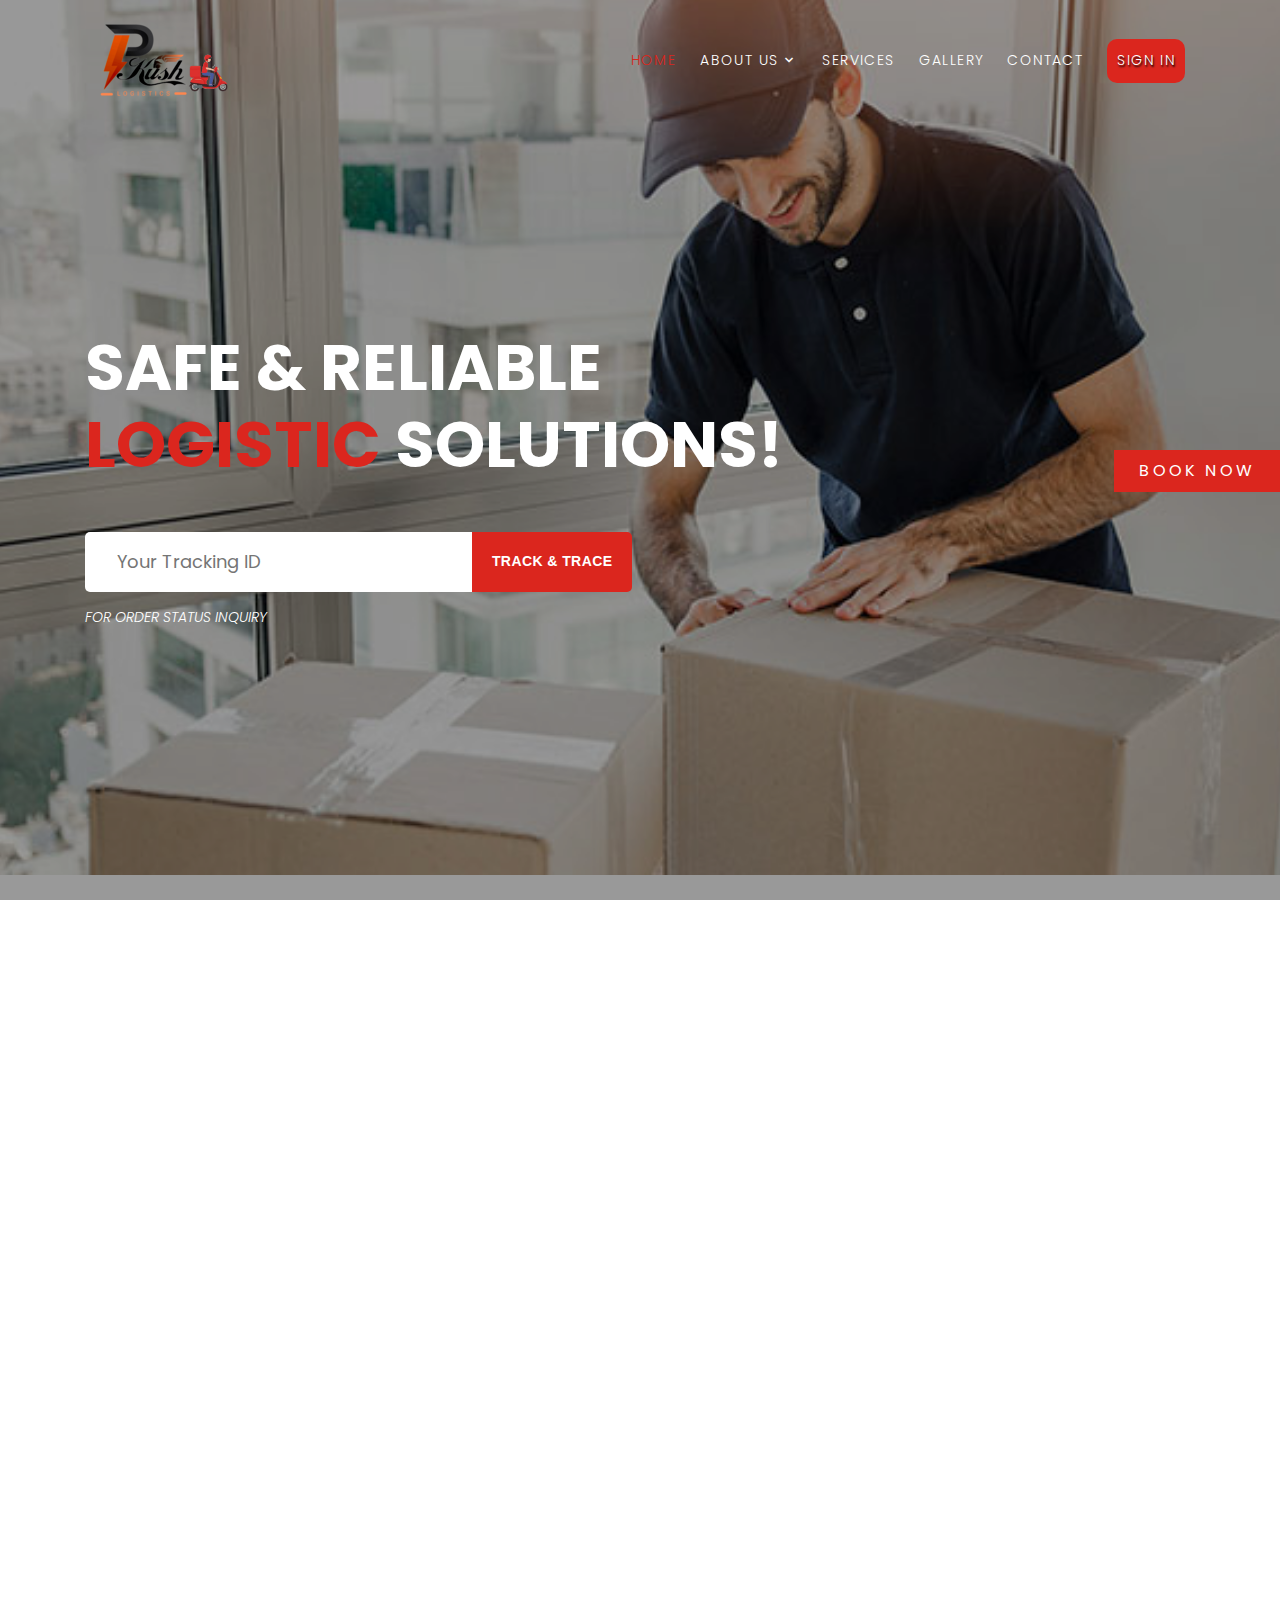
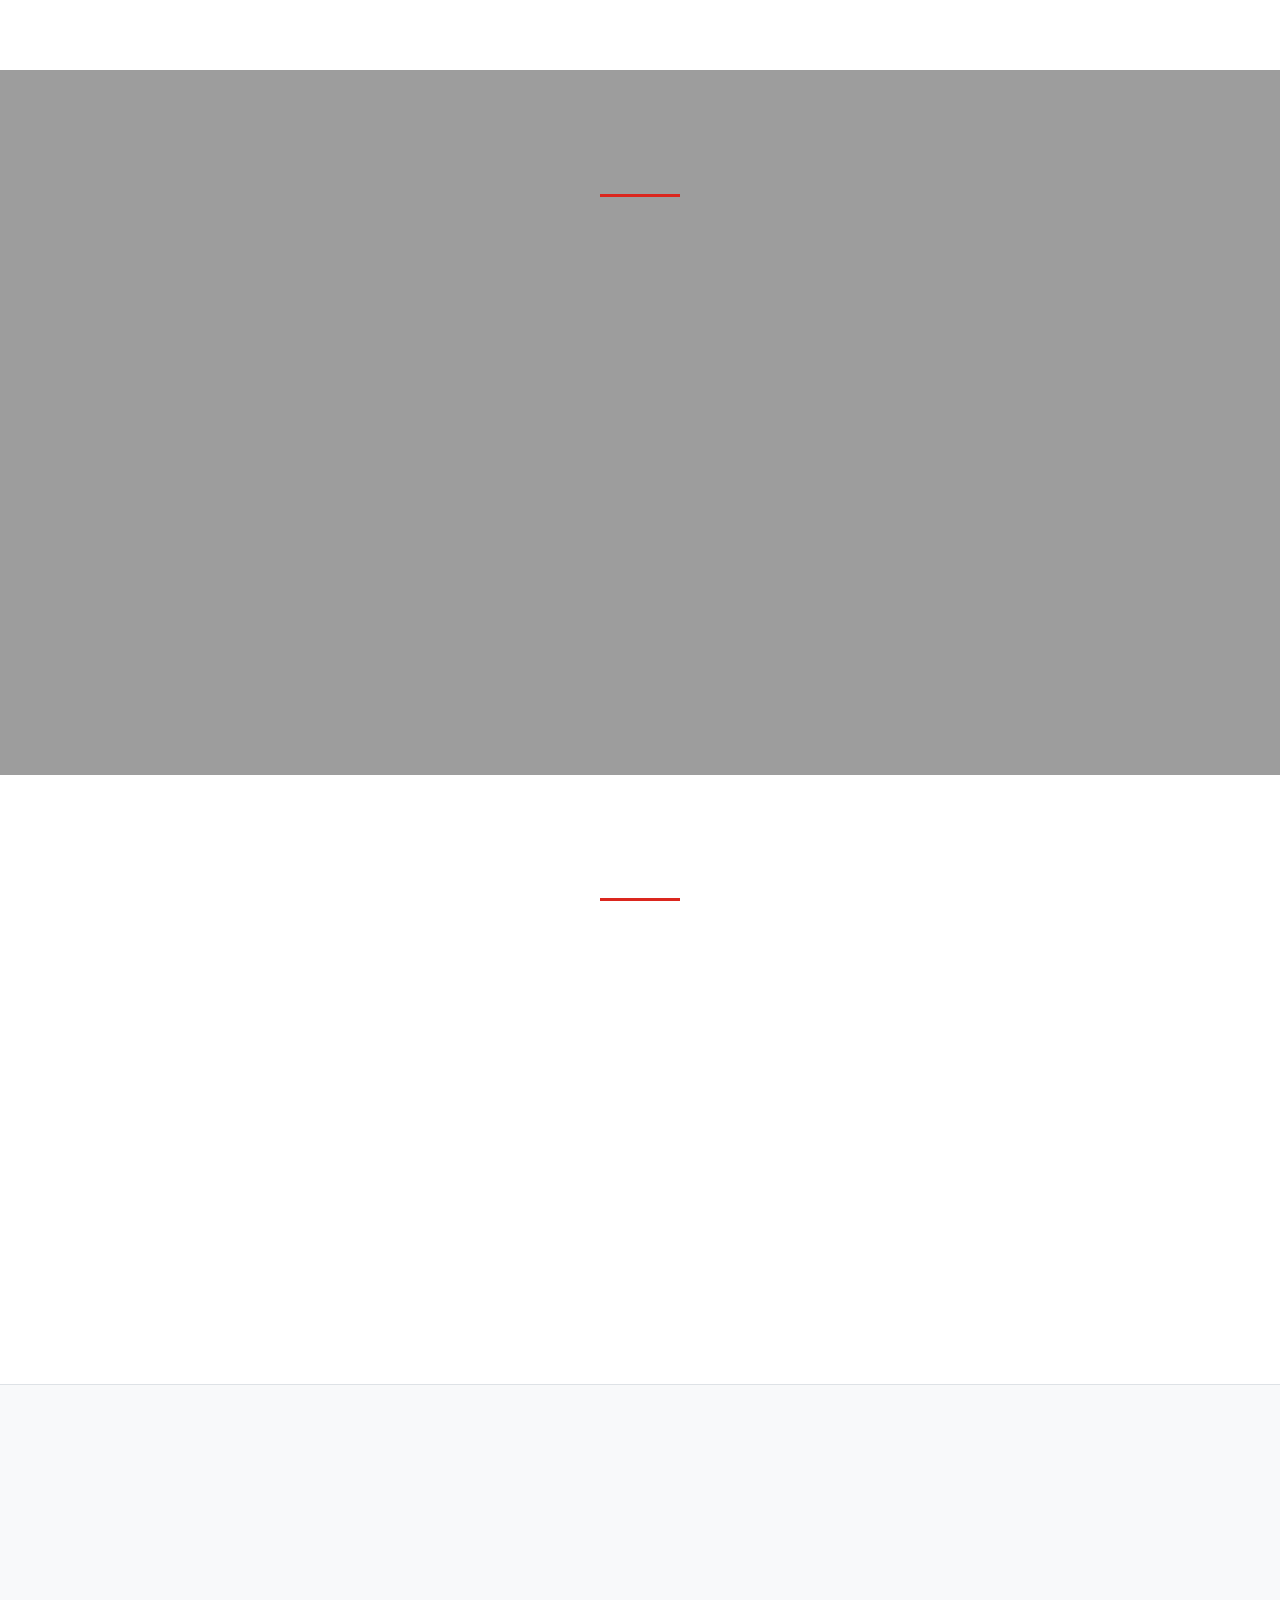
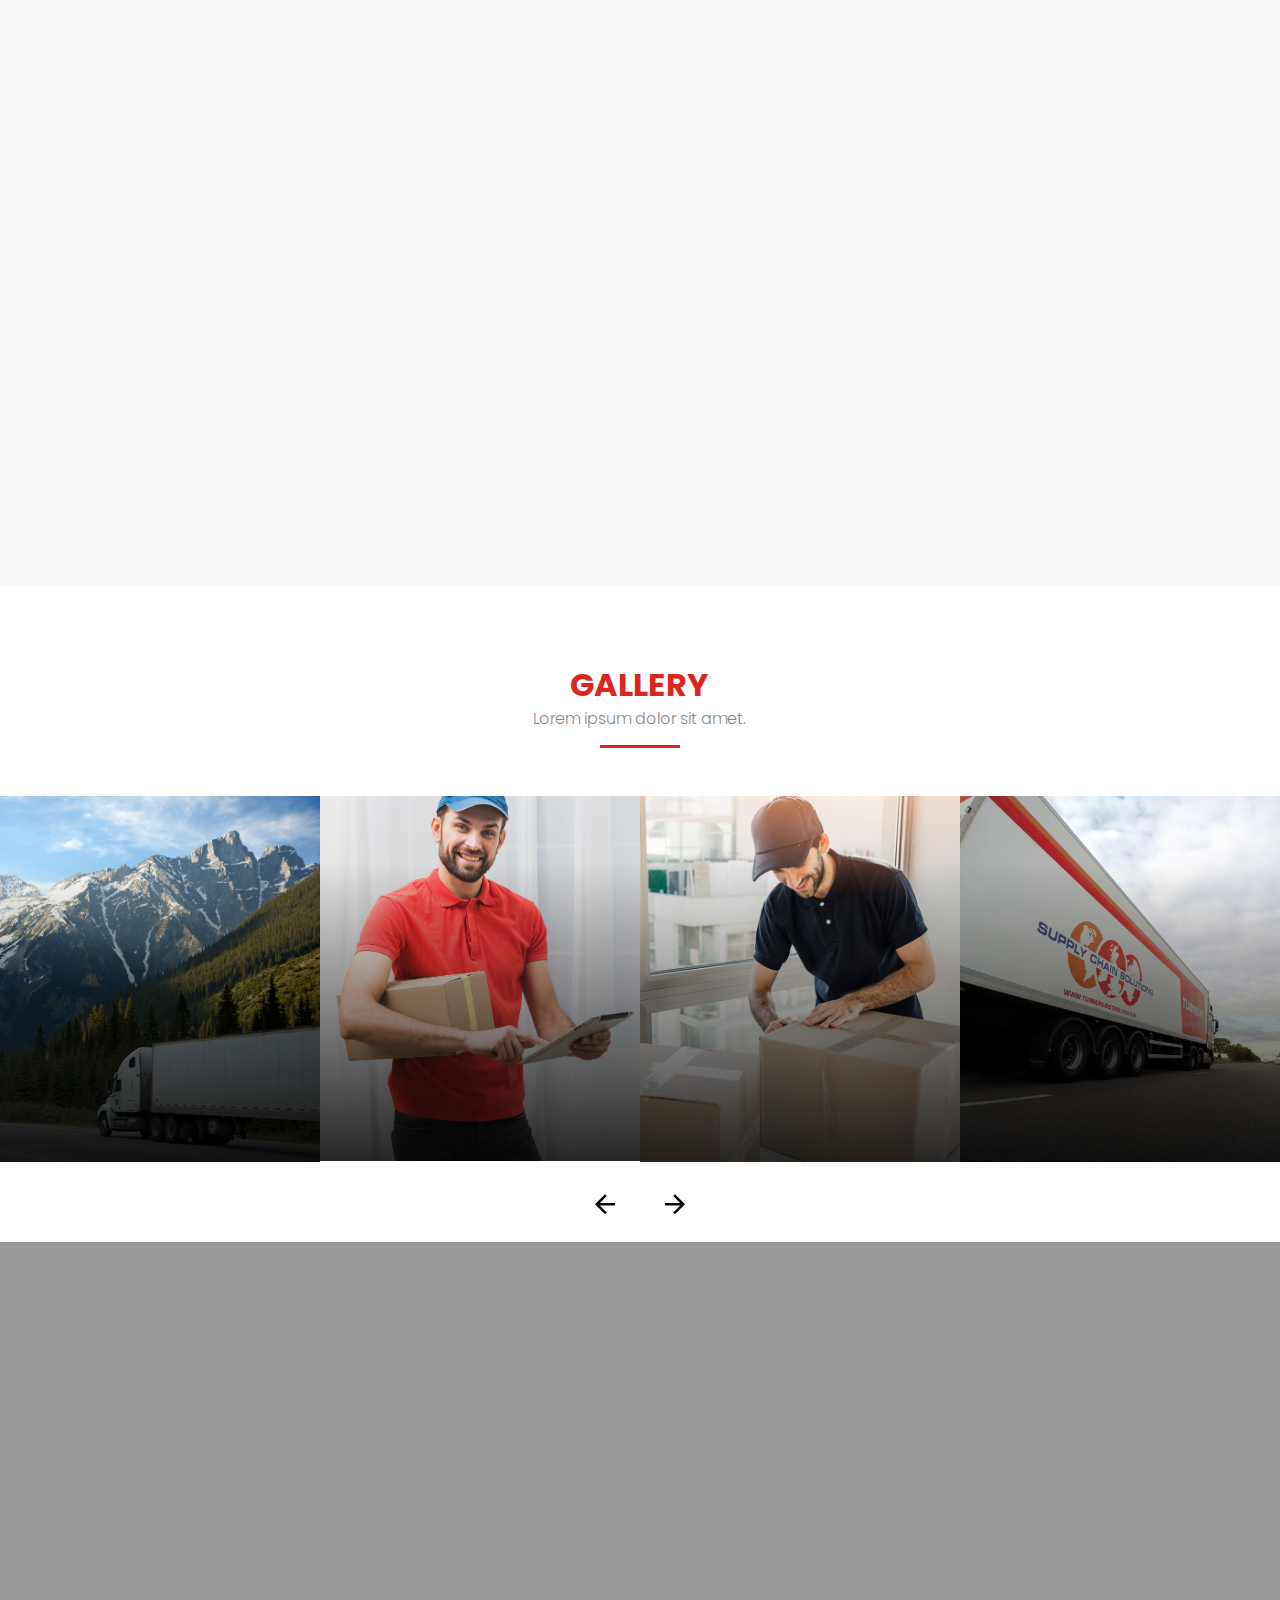
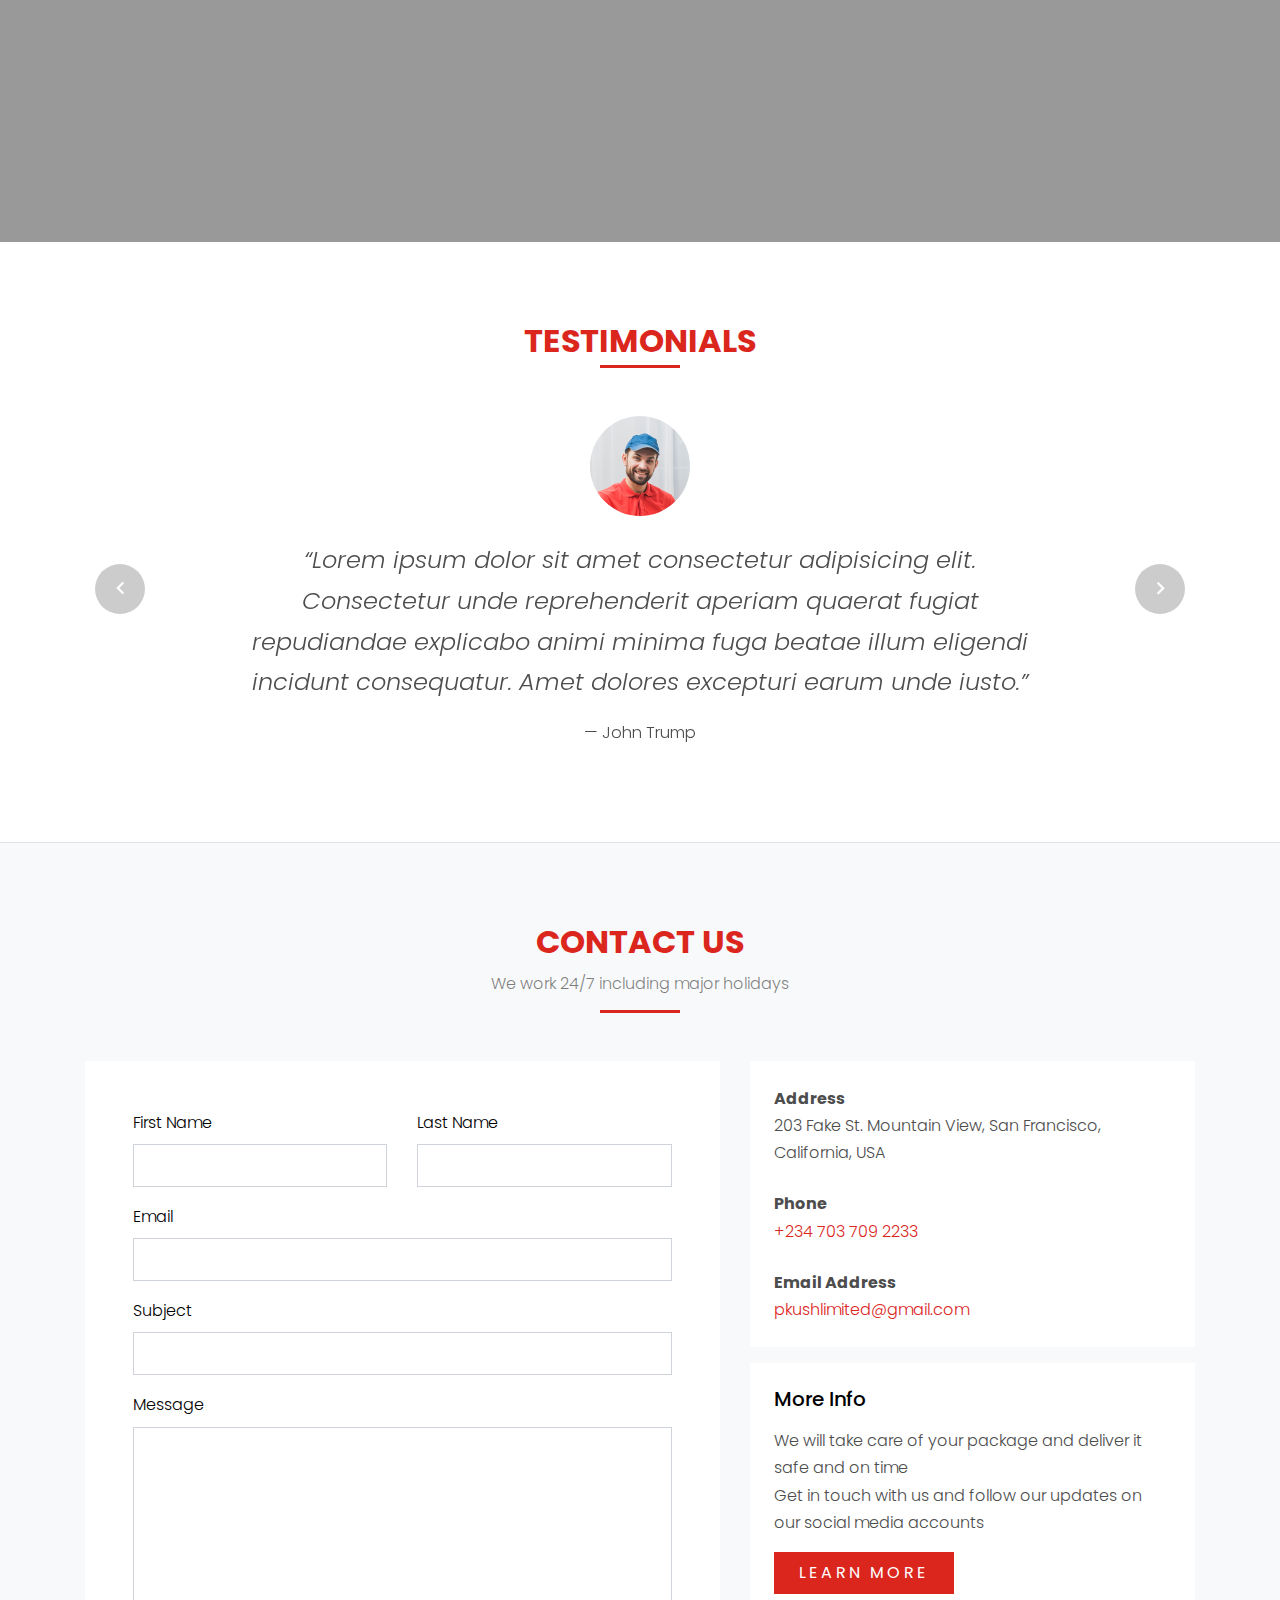
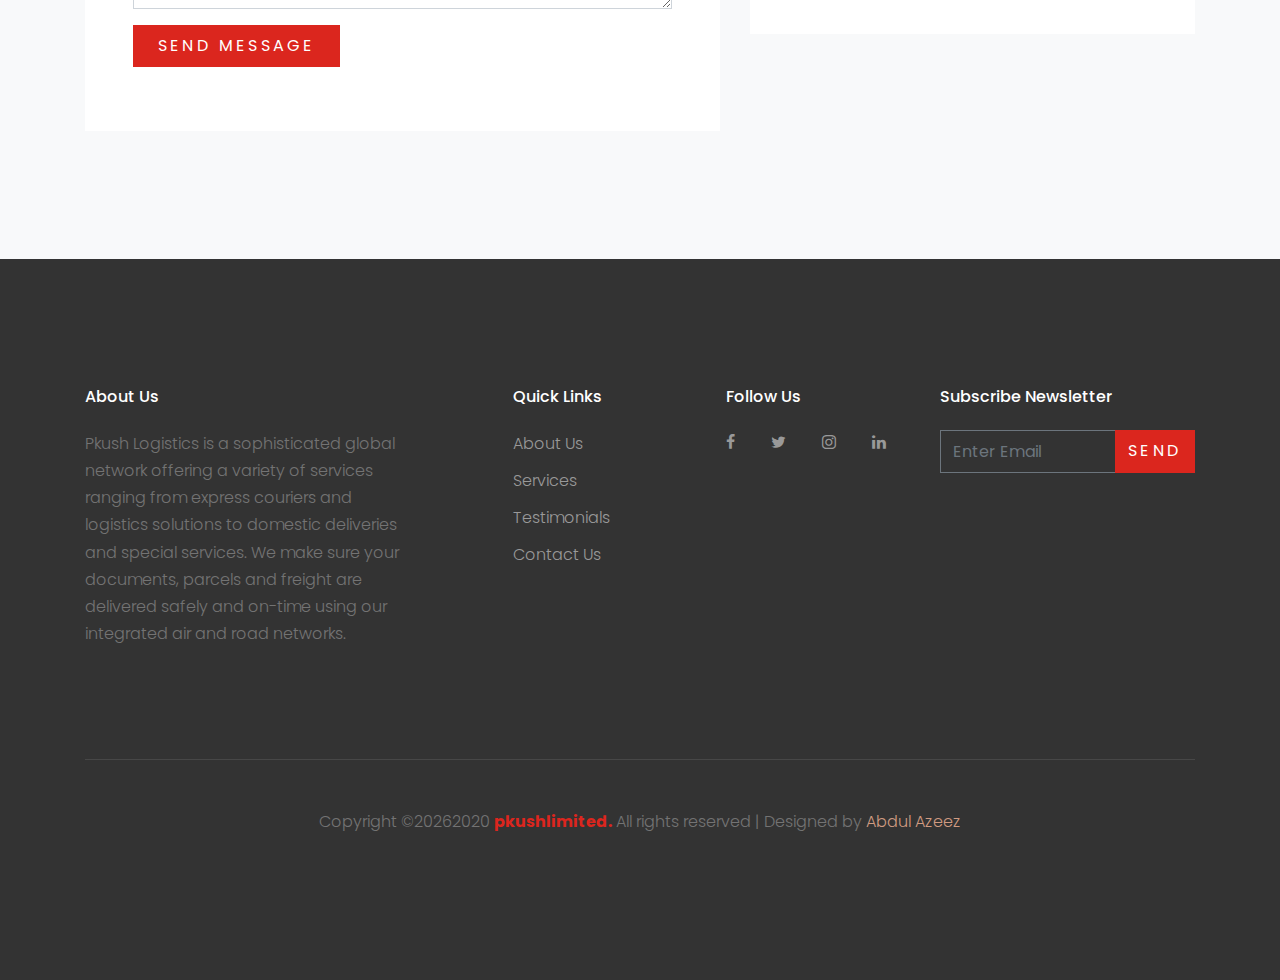
==== commit 57838563: "Banner input field fix for mobile view" ====
--- a/index.html
+++ b/index.html
@@ -1,521 +1,542 @@
 <!DOCTYPE html>
 <html lang="en">
 
-<head>
-  <title>Pkush Limited &mdash; Reach Your Destination 100% Sure And Safe</title>
-  <link rel="icon" type="image/png" href="/images/icon.png" >
-  <meta charset="utf-8">
-	<meta name="author" content="Abdul_Azeez">
-  <meta name="viewport" content="width=device-width, initial-scale=1, shrink-to-fit=no">
-  <meta http-equiv="X-UA-Compatible" content="IE=9; IE=8; IE=7; IE=EDGE;" />
-  <link rel="stylesheet"
-    href="https://fonts.googleapis.com/css?family=Poppins:200,300,400,700,900|Display+Playfair:200,300,400,700">
-  <link rel="stylesheet" href="fonts/icomoon/style.css">
-
-  <link rel="stylesheet" href="css/bootstrap.min.css">
-  <link rel="stylesheet" href="css/magnific-popup.css">
-  <link rel="stylesheet" href="css/jquery-ui.css">
-  <link rel="stylesheet" href="css/owl.carousel.min.css">
-  <link rel="stylesheet" href="css/owl.theme.default.min.css">
-
-  <link rel="stylesheet" href="css/bootstrap-datepicker.css">
-
-  <link rel="stylesheet" href="fonts/flaticon/font/flaticon.css">
-
-
-
-  <link rel="stylesheet" href="css/aos.css">
-
-  <link rel="stylesheet" href="css/style.css">
-
-</head>
-
-<body data-spy="scroll" data-target=".site-navbar-target" data-offset="200">
-
-  <!-- <div class="site-wrap"> -->
-
-  <div class="site-mobile-menu site-navbar-target">
-    <div class="site-mobile-menu-header">
-      <div class="site-mobile-menu-close mt-3">
-        <span class="icon-close2 js-menu-toggle"></span>
-      </div>
-    </div>
-    <div class="site-mobile-menu-body"></div>
-  </div>
-
-  <header class="site-navbar py-3 js-site-navbar site-navbar-target" role="banner" id="site-navbar">
-
-    <div class="container">
-      <div class="row align-items-center">
-
-        <div class="col-11 col-xl-2 navMobile">
-          <a href="index.html" class="text-white h2 mb-0 row align-items-center mx-0 logo">
-            <img src="/images/logo.png" alt="logo">
-            <img src="/images/logo2.png" alt="logo2">
-          </a>
-        </div>
-        <div class="col-12 col-md-10 d-none d-xl-block">
-          <nav class="site-navigation position-relative text-right" role="navigation">
-
-            <ul class="site-menu js-clone-nav mx-auto d-none d-lg-block">
-              <li><a href="#section-home" class="nav-link">Home</a></li>
-              <li class="has-children">
-                <a href="#section-about" class="nav-link">About Us</a>
-                <ul class="dropdown">
-                  <li><a href="#section-how-it-works" class="nav-link">How It Works</a></li>
-                  <li><a href="#section-our-team" class="nav-link">Our Team</a></li>
-                </ul>
-              </li>
-              <li><a href="#section-services" class="nav-link">Services</a></li>
-              <li><a href="#section-industries" class="nav-link">Gallery</a></li>
-              <li><a href="#section-contact" class="nav-link">Contact</a></li>
-              <li><a href="#" class="nav-link nav-button">Sign in</a></li>
-            </ul>
-          </nav>
-        </div>
-
-
-        <div class="d-inline-block d-xl-none ml-md-0 mr-auto py-3" style="position: relative; top: 3px;"><a href="#"
-            class="site-menu-toggle js-menu-toggle"><span class="icon-menu h3"></span></a></div>
-
-      </div>
-
-    </div>
-    </div>
-
-  </header>
-
-
-  <!-- BANNER SECTION -->
-  <div class="site-blocks-cover overlay" style="background-image: url(images/blog_2.jpg);" data-aos="fade"
-    data-stellar-background-ratio="0.5" id="section-home">
-    <div class="container">
-      <div class="row align-items-center">
-
-        <div class="col-md-8" data-aos="fade-up" data-aos-delay="400" style="padding-top:100px">
-          
-          <h1 class="text-white font-weight-light text-uppercase font-weight-bold mb-5" data-aos="fade-up">Safe &amp; Reliable <span style="color:#db261e;">Logistic</span> Solutions!</h1>
-          <!-- <p class="mb-5" data-aos="fade-up" data-aos-delay="100">We Make Shipping</p> -->
-          <div data-aos="fade-up" data-aos-delay="200">
-            <form action="#" class="search-box">
-              <div class="input-form">
-                <input type="text" placeholder="Your Tracking ID" tabindex="0">
-              </div>
-              <div class="search-form">
-                <a href="#" tabindex="0">Track <span class="hide">&amp; Trace</span></a>
-              </div>
-            </form>
-            <div class="hero-pera">
-              <p>For order status inquiry</p>
-              </div>
-          </div>
-          <!-- <p data-aos="fade-up" data-aos-delay="200"><a href="#" class="btn btn-primary py-3 px-5 text-white">Get
+  <head>
+    <title>Pkush Limited &mdash; Reach Your Destination 100% Sure And Safe</title>
+    <link rel="icon" type="image/png" href="/images/icon.png">
+    <meta charset="utf-8">
+    <meta name="author" content="Abdul_Azeez">
+    <meta name="viewport" content="width=device-width, initial-scale=1, shrink-to-fit=no">
+    <meta http-equiv="X-UA-Compatible" content="IE=9; IE=8; IE=7; IE=EDGE;" />
+    <link rel="stylesheet"
+      href="https://fonts.googleapis.com/css?family=Poppins:200,300,400,700,900|Display+Playfair:200,300,400,700">
+    <link rel="stylesheet" href="fonts/icomoon/style.css">
+
+    <link rel="stylesheet" href="css/bootstrap.min.css">
+    <link rel="stylesheet" href="css/magnific-popup.css">
+    <link rel="stylesheet" href="css/jquery-ui.css">
+    <link rel="stylesheet" href="css/owl.carousel.min.css">
+    <link rel="stylesheet" href="css/owl.theme.default.min.css">
+
+    <link rel="stylesheet" href="css/bootstrap-datepicker.css">
+
+    <link rel="stylesheet" href="fonts/flaticon/font/flaticon.css">
+
+
+
+    <link rel="stylesheet" href="css/aos.css">
+
+    <link rel="stylesheet" href="css/style.css">
+
+  </head>
+
+  <body data-spy="scroll" data-target=".site-navbar-target" data-offset="200">
+
+    <!-- <div class="site-wrap"> -->
+
+    <div class="site-mobile-menu site-navbar-target">
+      <div class="site-mobile-menu-header">
+        <div class="site-mobile-menu-close mt-3">
+          <span class="icon-close2 js-menu-toggle"></span>
+        </div>
+      </div>
+      <div class="site-mobile-menu-body"></div>
+    </div>
+
+    <header class="site-navbar py-3 js-site-navbar site-navbar-target" role="banner" id="site-navbar">
+
+      <div class="container">
+        <div class="row align-items-center">
+
+          <div class="col-11 col-xl-2 navMobile">
+            <a href="index.html" class="text-white h2 mb-0 row align-items-center mx-0 logo">
+              <img src="/images/logo.png" alt="logo">
+              <img src="/images/logo2.png" alt="logo2">
+            </a>
+          </div>
+          <div class="col-12 col-md-10 d-none d-xl-block">
+            <nav class="site-navigation position-relative text-right" role="navigation">
+              <ul class="site-menu js-clone-nav mx-auto d-none d-lg-block">
+                <li><a href="#section-home" class="nav-link">Home</a></li>
+                <li class="has-children">
+                  <a href="#section-about" class="nav-link">About Us</a>
+                  <ul class="dropdown">
+                    <li><a href="#section-how-it-works" class="nav-link">How It Works</a></li>
+                    <li><a href="#section-our-team" class="nav-link">Our Team</a></li>
+                  </ul>
+                </li>
+                <li><a href="#section-services" class="nav-link">Services</a></li>
+                <li><a href="#section-industries" class="nav-link">Gallery</a></li>
+                <li><a href="#section-contact" class="nav-link">Contact</a></li>
+                <li><a href="#" class="nav-link nav-button">Sign in</a></li>
+              </ul>
+            </nav>
+          </div>
+
+
+          <div class="d-inline-block d-xl-none ml-md-0 mr-auto py-3" style="position: relative; top: 3px;"><a href="#"
+              class="site-menu-toggle js-menu-toggle"><span class="icon-menu h3"></span></a></div>
+
+        </div>
+
+      </div>
+      </div>
+
+    </header>
+
+    <div class="BookNow">
+      <a href="#" class="btn btn-primary px-4 py-2 text-white">
+        Book Now
+      </a>
+    </div>
+    <!-- BANNER SECTION -->
+    <div class="site-blocks-cover overlay" style="background-image: url(images/blog_2.jpg);" data-aos="fade"
+      data-stellar-background-ratio="0.5" id="section-home">
+      <div class="container">
+        <div class="row align-items-center">
+
+          <div class="col-md-8" data-aos="fade-up" data-aos-delay="400" style="padding-top:100px">
+
+            <h1 class="text-white font-weight-light text-uppercase font-weight-bold mb-5" data-aos="fade-up">Safe &amp;
+              Reliable <span style="color:#db261e;">Logistic</span> Solutions!</h1>
+            <!-- <p class="mb-5" data-aos="fade-up" data-aos-delay="100">We Make Shipping</p> -->
+            <div data-aos="fade-up" data-aos-delay="200">
+              <form action="#" class="search-box">
+                <div class="input-form">
+                  <input type="text" placeholder="Your Tracking ID" tabindex="0">
+                </div>
+                <div class="search-form">
+                  <a href="#" tabindex="0">Track <span class="hide">&amp; Trace</span></a>
+                </div>
+              </form>
+              <div class="hero-pera">
+                <p>For order status inquiry</p>
+              </div>
+            </div>
+            <!-- <p data-aos="fade-up" data-aos-delay="200"><a href="#" class="btn btn-primary py-3 px-5 text-white">Get
               Started!</a></p> -->
 
-        </div>
-      </div>
-    </div>
-  </div>
-
-  <!-- ABOUT SECTION -->
-  <div class="site-section" id="section-about">
-    <div class="container">
-      <div class="row mb-5">
-
-        <div class="col-md-5 ml-auto mb-5 order-md-2" data-aos="fade-up" data-aos-delay="100">
-          <img src="images/about.jpg" alt="Image" class="img-fluid rounded">
-        </div>
-        <div class="col-md-6 order-md-1 text-justify" data-aos="fade-up">
-          <div class="text-left pb-1 border-primary mb-4">
-            <h2 class="text-primary">About Us</h2>
-          </div>
-          <p>We are a privately owned company that provides top-notch door
-            to door logistics solutions. Headquartered in Lagos Nigeria, we
-            have substantial operating capacity, powered by a team of
-            approximately 15 highly professional staff with a combined
-            experience over 5 years in the industry. <br>We provide a unique combination of on demand, time-sensitive,
-            door-to-door delivery services within Nigeria.</p>
-          <p>Pkush Logistics is a sophisticated global network offering a
-            variety of services ranging from express couriers and logistics
-            solutions to domestic deliveries and special services.</p>
-          <p class="mb-5">We make sure your documents, parcels and freight are delivered
-            safely and on-time using our integrated air and road networks.
-            Moving documents and parcels around the country with time
-            demand couldn’t have got easier. Pkush provides global delivery
-            solutions to your business, available every day of the week.</p>
-
-          <!-- <ul class="ul-check list-unstyled success">
+          </div>
+        </div>
+
+      </div>
+    </div>
+
+    <!-- ABOUT SECTION -->
+    <div class="site-section" id="section-about">
+      <div class="container">
+        <div class="row mb-5">
+
+          <div class="col-md-5 ml-auto mb-5 order-md-2" data-aos="fade-up" data-aos-delay="100">
+            <img src="images/about.jpg" alt="Image" class="img-fluid rounded">
+          </div>
+          <div class="col-md-6 order-md-1 text-justify" data-aos="fade-up">
+            <div class="text-left pb-1 border-primary mb-4">
+              <h2 class="text-primary">About Us</h2>
+            </div>
+            <p>We are a privately owned company that provides top-notch door
+              to door logistics solutions. Headquartered in Lagos Nigeria, we
+              have substantial operating capacity, powered by a team of
+              approximately 15 highly professional staff with a combined
+              experience over 5 years in the industry. <br>We provide a unique combination of on demand, time-sensitive,
+              door-to-door delivery services within Nigeria.</p>
+            <p>Pkush Logistics is a sophisticated global network offering a
+              variety of services ranging from express couriers and logistics
+              solutions to domestic deliveries and special services.</p>
+            <p class="mb-5">We make sure your documents, parcels and freight are delivered
+              safely and on-time using our integrated air and road networks.
+              Moving documents and parcels around the country with time
+              demand couldn’t have got easier. Pkush provides global delivery
+              solutions to your business, available every day of the week.</p>
+
+            <!-- <ul class="ul-check list-unstyled success">
             <li>Error minus sint nobis dolor</li>
             <li>Voluptatum porro expedita labore esse</li>
             <li>Voluptas unde sit pariatur earum</li>
           </ul> -->
 
-        </div>
-
-      </div>
-    </div>
-  </div>
-  <!-- HOW TO SECTION -->
-  <div class="site-section bg-image overlay" style="background-image: url('images/box.jpg');" id="section-how-it-works">
-    <div class="container">
-      <div class="row justify-content-center mb-5">
-        <div class="col-md-7 text-center border-primary">
-          <h2 class="font-weight-light text-primary" data-aos="fade" style="text-shadow: 2px -1px 2px white;">How It Works</h2>
-        </div>
-      </div>
-      <div class="row">
-        <div class="col-md-6 col-lg-4 mb-5 mb-lg-0" data-aos="fade" data-aos-delay="100">
-          <div class="how-it-work-item">
-            <span class="number">1</span>
-            <div class="how-it-work-body">
-              <h2>Make An Order</h2>
-              <p class="mb-5">Lorem ipsum dolor sit amet consectetur adipisicing elit. Incidunt praesentium dicta
-                consectetur fuga neque fugit a at. Cum quod vero assumenda iusto.</p>
-              <ul class="ul-check list-unstyled success">
-                <li class="text-white">Error minus sint nobis dolor</li>
-                <li class="text-white">Voluptatum porro expedita labore esse</li>
-                <li class="text-white">Voluptas unde sit pariatur earum</li>
-              </ul>
-            </div>
-          </div>
-        </div>
-
-        <div class="col-md-6 col-lg-4 mb-5 mb-lg-0" data-aos="fade" data-aos-delay="200">
-          <div class="how-it-work-item">
-            <span class="number">2</span>
-            <div class="how-it-work-body">
-              <h2>Make A Payment</h2>
-              <p class="mb-5">Lorem ipsum dolor sit amet consectetur adipisicing elit. Incidunt praesentium dicta
-                consectetur fuga neque fugit a at. Cum quod vero assumenda iusto.</p>
-              <ul class="ul-check list-unstyled success">
-                <li class="text-white">Error minus sint nobis dolor</li>
-                <li class="text-white">Voluptatum porro expedita labore esse</li>
-                <li class="text-white">Voluptas unde sit pariatur earum</li>
-              </ul>
-            </div>
-          </div>
-        </div>
-
-        <div class="col-md-6 col-lg-4 mb-5 mb-lg-0" data-aos="fade" data-aos-delay="300">
-          <div class="how-it-work-item">
-            <span class="number">3</span>
-            <div class="how-it-work-body">
-              <h2>Track Your Order</h2>
-              <p class="mb-5">Lorem ipsum dolor sit amet consectetur adipisicing elit. Incidunt praesentium dicta
-                consectetur fuga neque fugit a at. Cum quod vero assumenda iusto.</p>
-              <ul class="ul-check list-unstyled success">
-                <li class="text-white">Error minus sint nobis dolor</li>
-                <li class="text-white">Voluptatum porro expedita labore esse</li>
-                <li class="text-white">Voluptas unde sit pariatur earum</li>
-              </ul>
-            </div>
-          </div>
-        </div>
-
-      </div>
-    </div>
-  </div>
-
-  <!-- TEAM SECTION -->
-  <div class="site-section border-bottom" id="section-our-team">
-    <div class="container">
-      <div class="row justify-content-center mb-5">
-        <div class="col-md-7 text-center border-primary">
-          <h2 class="font-weight-light text-primary" data-aos="fade">Our Team</h2>
-        </div>
-      </div>
-      <div class="row text-center" style="padding: 0 50px;">
-        <div class="col-md-6 col-lg-4 mb-5 mb-lg-0" data-aos="fade" data-aos-delay="100">
-          <div class="person">
-            <img src="images/person_1.jpg" alt="Image" class="img-fluid rounded mb-3 w-75 rounded-circle">
-            <h3>Christine Rooster</h3>
-            <p class="position text-muted">Co-Founder, President</p>
-            <!-- <p class="mb-4">Lorem ipsum dolor sit amet consectetur adipisicing elit. Nisi at consequatur unde molestiae
+          </div>
+
+        </div>
+      </div>
+    </div>
+    <!-- HOW TO SECTION -->
+    <div class="site-section bg-image overlay" style="background-image: url('images/box.jpg');"
+      id="section-how-it-works">
+      <div class="container">
+        <div class="row justify-content-center mb-5">
+          <div class="col-md-7 text-center border-primary">
+            <h2 class="font-weight-light text-primary" data-aos="fade" style="text-shadow: 2px -1px 2px white;">How It
+              Works</h2>
+          </div>
+        </div>
+        <div class="row">
+          <div class="col-md-6 col-lg-4 mb-5 mb-lg-0" data-aos="fade" data-aos-delay="100">
+            <div class="how-it-work-item">
+              <span class="number">1</span>
+              <div class="how-it-work-body">
+                <h2>Make An Order</h2>
+                <p class="mb-5">Lorem ipsum dolor sit amet consectetur adipisicing elit. Incidunt praesentium dicta
+                  consectetur fuga neque fugit a at. Cum quod vero assumenda iusto.</p>
+                <ul class="ul-check list-unstyled success">
+                  <li class="text-white">Error minus sint nobis dolor</li>
+                  <li class="text-white">Voluptatum porro expedita labore esse</li>
+                  <li class="text-white">Voluptas unde sit pariatur earum</li>
+                </ul>
+              </div>
+            </div>
+          </div>
+
+          <div class="col-md-6 col-lg-4 mb-5 mb-lg-0" data-aos="fade" data-aos-delay="200">
+            <div class="how-it-work-item">
+              <span class="number">2</span>
+              <div class="how-it-work-body">
+                <h2>Make A Payment</h2>
+                <p class="mb-5">Lorem ipsum dolor sit amet consectetur adipisicing elit. Incidunt praesentium dicta
+                  consectetur fuga neque fugit a at. Cum quod vero assumenda iusto.</p>
+                <ul class="ul-check list-unstyled success">
+                  <li class="text-white">Error minus sint nobis dolor</li>
+                  <li class="text-white">Voluptatum porro expedita labore esse</li>
+                  <li class="text-white">Voluptas unde sit pariatur earum</li>
+                </ul>
+              </div>
+            </div>
+          </div>
+
+          <div class="col-md-6 col-lg-4 mb-5 mb-lg-0" data-aos="fade" data-aos-delay="300">
+            <div class="how-it-work-item">
+              <span class="number">3</span>
+              <div class="how-it-work-body">
+                <h2>Track Your Order</h2>
+                <p class="mb-5">Lorem ipsum dolor sit amet consectetur adipisicing elit. Incidunt praesentium dicta
+                  consectetur fuga neque fugit a at. Cum quod vero assumenda iusto.</p>
+                <ul class="ul-check list-unstyled success">
+                  <li class="text-white">Error minus sint nobis dolor</li>
+                  <li class="text-white">Voluptatum porro expedita labore esse</li>
+                  <li class="text-white">Voluptas unde sit pariatur earum</li>
+                </ul>
+              </div>
+            </div>
+          </div>
+
+        </div>
+      </div>
+    </div>
+
+    <!-- TEAM SECTION -->
+    <div class="site-section border-bottom" id="section-our-team">
+      <div class="container">
+        <div class="row justify-content-center mb-5">
+          <div class="col-md-7 text-center border-primary">
+            <h2 class="font-weight-light text-primary" data-aos="fade">Our Team</h2>
+          </div>
+        </div>
+        <div class="row text-center" style="padding: 0 50px;">
+          <div class="col-md-6 col-lg-4 mb-5 mb-lg-0" data-aos="fade" data-aos-delay="100">
+            <div class="person">
+              <img src="images/person_1.jpg" alt="Image" class="img-fluid rounded mb-3 w-75 rounded-circle">
+              <h3>Christine Rooster</h3>
+              <p class="position text-muted">Co-Founder, President</p>
+              <!-- <p class="mb-4">Lorem ipsum dolor sit amet consectetur adipisicing elit. Nisi at consequatur unde molestiae
               quidem provident voluptatum deleniti quo iste error eos est praesentium distinctio cupiditate tempore
               suscipit inventore deserunt tenetur.</p> -->
-            <ul class="ul-social-circle">
-              <li><a href="#"><span class="icon-google"></span></a></li>
-              <li><a href="#"><span class="icon-globe"></span></a></li>
-              <li><a href="#"><span class="icon-linkedin"></span></a></li>
-              <li><a href="#"><span class="icon-instagram"></span></a></li>
-            </ul>
-          </div>
-        </div>
-        <div class="col-md-6 col-lg-4 mb-5 mb-lg-0" data-aos="fade" data-aos-delay="200">
-          <div class="person">
-            <img src="images/person_2.jpg" alt="Image" class="img-fluid rounded mb-3 w-75 rounded-circle">
-            <h3>Brandon Sharp</h3>
-            <p class="position text-muted">Co-Founder, COO</p>
-            <!-- <p class="mb-4">Lorem ipsum dolor sit amet consectetur adipisicing elit. Nisi at consequatur unde molestiae
+              <ul class="ul-social-circle">
+                <li><a href="#"><span class="icon-google"></span></a></li>
+                <li><a href="#"><span class="icon-globe"></span></a></li>
+                <li><a href="#"><span class="icon-linkedin"></span></a></li>
+                <li><a href="#"><span class="icon-instagram"></span></a></li>
+              </ul>
+            </div>
+          </div>
+          <div class="col-md-6 col-lg-4 mb-5 mb-lg-0" data-aos="fade" data-aos-delay="200">
+            <div class="person">
+              <img src="images/person_2.jpg" alt="Image" class="img-fluid rounded mb-3 w-75 rounded-circle">
+              <h3>Brandon Sharp</h3>
+              <p class="position text-muted">Co-Founder, COO</p>
+              <!-- <p class="mb-4">Lorem ipsum dolor sit amet consectetur adipisicing elit. Nisi at consequatur unde molestiae
               quidem provident voluptatum deleniti quo iste error eos est praesentium distinctio cupiditate tempore
               suscipit inventore deserunt tenetur.</p> -->
-            <ul class="ul-social-circle">
-              <li><a href="#"><span class="icon-google"></span></a></li>
-              <li><a href="#"><span class="icon-twitter"></span></a></li>
-              <li><a href="#"><span class="icon-linkedin"></span></a></li>
-              <li><a href="#"><span class="icon-instagram"></span></a></li>
-            </ul>
-          </div>
-        </div>
-        <div class="col-md-6 col-lg-4 mb-5 mb-lg-0" data-aos="fade" data-aos-delay="300">
-          <div class="person">
-            <img src="images/person_4.jpg" alt="Image" class="img-fluid rounded mb-3 w-75 rounded-circle">
-            <h3>Connor Hodson</h3>
-            <p class="position text-muted">Marketing</p>
-            <!-- <p class="mb-4">Lorem ipsum dolor sit amet consectetur adipisicing elit. Nisi at consequatur unde molestiae
+              <ul class="ul-social-circle">
+                <li><a href="#"><span class="icon-google"></span></a></li>
+                <li><a href="#"><span class="icon-twitter"></span></a></li>
+                <li><a href="#"><span class="icon-linkedin"></span></a></li>
+                <li><a href="#"><span class="icon-instagram"></span></a></li>
+              </ul>
+            </div>
+          </div>
+          <div class="col-md-6 col-lg-4 mb-5 mb-lg-0" data-aos="fade" data-aos-delay="300">
+            <div class="person">
+              <img src="images/person_4.jpg" alt="Image" class="img-fluid rounded mb-3 w-75 rounded-circle">
+              <h3>Connor Hodson</h3>
+              <p class="position text-muted">Marketing</p>
+              <!-- <p class="mb-4">Lorem ipsum dolor sit amet consectetur adipisicing elit. Nisi at consequatur unde molestiae
               quidem provident voluptatum deleniti quo iste error eos est praesentium distinctio cupiditate tempore
               suscipit inventore deserunt tenetur.</p> -->
-            <ul class="ul-social-circle">
-              <li><a href="#"><span class="icon-google"></span></a></li>
-              <li><a href="#"><span class="icon-twitter"></span></a></li>
-              <li><a href="#"><span class="icon-linkedin"></span></a></li>
-              <li><a href="#"><span class="icon-instagram"></span></a></li>
-            </ul>
-          </div>
-        </div>
-      </div>
-    </div>
-  </div>
-
-
-
-
-  <!-- SERVICES SECTION -->
-  <div class="site-section bg-light" id="section-services">
-    <div class="container">
-      <div class="row justify-content-center mb-5" data-aos="fade-up">
-        <div class="col-md-7 text-center border-primary">
-          <h2 class="mb-0 text-primary">Our Services</h2>
-          <p class="color-black-opacity-5">Lorem ipsum dolor sit amet.</p>
-        </div>
-      </div>
-      <div class="row align-items-stretch">
-        <div class="col-md-6 col-lg-4 mb-4 mb-lg-4 services py-3" data-aos="fade-up">
-          <div class="unit-4 d-flex">
-            <div class="unit-4-icon mr-4"><span class="text-primary flaticon-plane"></span></div>
-            <div>
-              <h3>Air Freight</h3>
-              <p>Lorem ipsum dolor sit amet consectetur adipisicing elit. Perferendis quis molestiae vitae eligendi at.
-              </p>
-              <p><a href="#">Learn More</a></p>
-            </div>
-          </div>
-        </div>
-        <div class="col-md-6 col-lg-4 mb-4 mb-lg-4 services py-3" data-aos="fade-up" data-aos-delay="100">
-          <div class="unit-4 d-flex">
-            <div class="unit-4-icon mr-4"><span class="text-primary flaticon-boat-ship"></span></div>
-            <div>
-              <h3>Ocean Freight</h3>
-              <p>Lorem ipsum dolor sit amet consectetur adipisicing elit. Perferendis quis molestiae vitae eligendi at.
-              </p>
-              <p><a href="#">Learn More</a></p>
-            </div>
-          </div>
-        </div>
-        <div class="col-md-6 col-lg-4 mb-4 mb-lg-4 services py-3" data-aos="fade-up" data-aos-delay="200">
-          <div class="unit-4 d-flex">
-            <div class="unit-4-icon mr-4"><span class="text-primary flaticon-truck"></span></div>
-            <div>
-              <h3>Land Transportation</h3>
-              <p>Lorem ipsum dolor sit amet consectetur adipisicing elit. Perferendis quis molestiae vitae eligendi at.
-              </p>
-              <p><a href="#">Learn More</a></p>
-            </div>
-          </div>
-        </div>
-
-
-        <div class="col-md-6 col-lg-4 mb-4 mb-lg-4 services py-3" data-aos="fade-up" data-aos-delay="300">
-          <div class="unit-4 d-flex">
-            <div class="unit-4-icon mr-4"><span class="text-primary flaticon-warehouse"></span></div>
-            <div>
-              <h3>Warehousing</h3>
-              <p>Lorem ipsum dolor sit amet consectetur adipisicing elit. Perferendis quis molestiae vitae eligendi at.
-              </p>
-              <p><a href="#">Learn More</a></p>
-            </div>
-          </div>
-        </div>
-        <div class="col-md-6 col-lg-4 mb-4 mb-lg-4 services py-3" data-aos="fade-up" data-aos-delay="400">
-          <div class="unit-4 d-flex">
-            <div class="unit-4-icon mr-4"><span class="text-primary flaticon-wooden"></span></div>
-            <div>
-              <h3>Storage</h3>
-              <p>Lorem ipsum dolor sit amet consectetur adipisicing elit. Perferendis quis molestiae vitae eligendi at.
-              </p>
-              <p><a href="#">Learn More</a></p>
-            </div>
-          </div>
-        </div>
-        <div class="col-md-6 col-lg-4 mb-4 mb-lg-4 services py-3" data-aos="fade-up" data-aos-delay="500">
-          <div class="unit-4 d-flex">
-            <div class="unit-4-icon mr-4"><span class="text-primary flaticon-worldwide"></span></div>
-            <div>
-              <h3>Worldwide Delivery</h3>
-              <p>Lorem ipsum dolor sit amet consectetur adipisicing elit. Perferendis quis molestiae vitae eligendi at.
-              </p>
-              <p><a href="#">Learn More</a></p>
-            </div>
-          </div>
-        </div>
-
-      </div>
-    </div>
-  </div>
-
-
-  <!-- GALLERY SECTION -->
-  <div class="site-section block-13" id="section-industries">
-
-    <div class="container">
-      <div class="row justify-content-center mb-5">
-        <div class="col-md-7 text-center border-primary">
-          <h2 class="mb-0 text-primary">Gallery</h2>
-          <p class="color-black-opacity-5">Lorem ipsum dolor sit amet.</p>
-        </div>
-      </div>
-    </div>
-
-    <div class="owl-carousel nonloop-block-13">
-      <div>
-        <a href="#" class="unit-1 text-center">
-          <img src="images/img_1.jpg" alt="Image" class="img-fluid">
-          <div class="unit-1-text">
-            <h3 class="unit-1-heading">Storage</h3>
-          </div>
-        </a>
-      </div>
-
-      <div>
-        <a href="#" class="unit-1 text-center">
-          <img src="images/img_2.jpg" alt="Image" class="img-fluid">
-          <div class="unit-1-text">
-            <h3 class="unit-1-heading">Air Transports</h3>
-          </div>
-        </a>
-      </div>
-
-      <div>
-        <a href="#" class="unit-1 text-center">
-          <img src="images/img_3.jpg" alt="Image" class="img-fluid">
-          <div class="unit-1-text">
-            <h3 class="unit-1-heading">Cargo Transports</h3>
-          </div>
-        </a>
-      </div>
-
-      <div>
-        <a href="#" class="unit-1 text-center">
-          <img src="images/img_4.jpg" alt="Image" class="img-fluid">
-          <div class="unit-1-text">
-            <h3 class="unit-1-heading">Cargo Ship</h3>
-          </div>
-        </a>
-      </div>
-
-      <div>
-        <a href="#" class="unit-1 text-center">
-          <img src="images/img_5.jpg" alt="Image" class="img-fluid">
-          <div class="unit-1-text">
-            <h3 class="unit-1-heading">Ware Housing</h3>
-          </div>
-        </a>
-      </div>
-
-
-    </div>
-  </div>
-
-<!-- VIDEO SECTION -->
-  <div class="site-blocks-cover overlay inner-page-cover"
-    style="background-image: url(images/hero_bg_2.jpg); background-attachment: fixed;">
-    <div class="container">
-      <div class="row align-items-center justify-content-center text-center">
-
-        <div class="col-md-7" data-aos="fade-up">
-          <a href="https://vimeo.com/channels/staffpicks/93951774"
-            class="play-single-big mb-4 d-inline-block popup-vimeo"><span class="icon-play"></span></a>
-          <h2 class="text-white font-weight-light mb-5 h1">Watch The Video</h2>
-
-        </div>
-      </div>
-    </div>
-  </div>
-
-  <!-- TESTIMONIALS SECTION -->
-
-  <div class="site-section border-bottom" id="section-testimony">
-    <div class="container">
-
-      <div class="row justify-content-center mb-5">
-        <div class="col-md-7 text-center border-primary">
-          <h2 class="font-weight-light text-primary">Testimonials</h2>
-        </div>
-      </div>
-
-      <div class="slide-one-item home-slider owl-carousel">
+              <ul class="ul-social-circle">
+                <li><a href="#"><span class="icon-google"></span></a></li>
+                <li><a href="#"><span class="icon-twitter"></span></a></li>
+                <li><a href="#"><span class="icon-linkedin"></span></a></li>
+                <li><a href="#"><span class="icon-instagram"></span></a></li>
+              </ul>
+            </div>
+          </div>
+        </div>
+      </div>
+    </div>
+
+
+
+
+    <!-- SERVICES SECTION -->
+    <div class="site-section bg-light" id="section-services">
+      <div class="container">
+        <div class="row justify-content-center mb-5" data-aos="fade-up">
+          <div class="col-md-7 text-center border-primary">
+            <h2 class="mb-0 text-primary">Our Services</h2>
+            <p class="color-black-opacity-5">Lorem ipsum dolor sit amet.</p>
+          </div>
+        </div>
+        <div class="row align-items-stretch">
+          <div class="col-md-6 col-lg-4 mb-4 mb-lg-4 services py-3" data-aos="fade-up">
+            <div class="unit-4 d-flex">
+              <div class="unit-4-icon mr-4"><span class="text-primary flaticon-plane"></span></div>
+              <div>
+                <h3>Air Freight</h3>
+                <p>Lorem ipsum dolor sit amet consectetur adipisicing elit. Perferendis quis molestiae vitae eligendi
+                  at.
+                </p>
+                <p><a href="#">Learn More</a></p>
+              </div>
+            </div>
+          </div>
+          <div class="col-md-6 col-lg-4 mb-4 mb-lg-4 services py-3" data-aos="fade-up" data-aos-delay="100">
+            <div class="unit-4 d-flex">
+              <div class="unit-4-icon mr-4"><span class="text-primary flaticon-boat-ship"></span></div>
+              <div>
+                <h3>Ocean Freight</h3>
+                <p>Lorem ipsum dolor sit amet consectetur adipisicing elit. Perferendis quis molestiae vitae eligendi
+                  at.
+                </p>
+                <p><a href="#">Learn More</a></p>
+              </div>
+            </div>
+          </div>
+          <div class="col-md-6 col-lg-4 mb-4 mb-lg-4 services py-3" data-aos="fade-up" data-aos-delay="200">
+            <div class="unit-4 d-flex">
+              <div class="unit-4-icon mr-4"><span class="text-primary flaticon-truck"></span></div>
+              <div>
+                <h3>Land Transportation</h3>
+                <p>Lorem ipsum dolor sit amet consectetur adipisicing elit. Perferendis quis molestiae vitae eligendi
+                  at.
+                </p>
+                <p><a href="#">Learn More</a></p>
+              </div>
+            </div>
+          </div>
+
+
+          <div class="col-md-6 col-lg-4 mb-4 mb-lg-4 services py-3" data-aos="fade-up" data-aos-delay="300">
+            <div class="unit-4 d-flex">
+              <div class="unit-4-icon mr-4"><span class="text-primary flaticon-warehouse"></span></div>
+              <div>
+                <h3>Warehousing</h3>
+                <p>Lorem ipsum dolor sit amet consectetur adipisicing elit. Perferendis quis molestiae vitae eligendi
+                  at.
+                </p>
+                <p><a href="#">Learn More</a></p>
+              </div>
+            </div>
+          </div>
+          <div class="col-md-6 col-lg-4 mb-4 mb-lg-4 services py-3" data-aos="fade-up" data-aos-delay="400">
+            <div class="unit-4 d-flex">
+              <div class="unit-4-icon mr-4"><span class="text-primary flaticon-wooden"></span></div>
+              <div>
+                <h3>Storage</h3>
+                <p>Lorem ipsum dolor sit amet consectetur adipisicing elit. Perferendis quis molestiae vitae eligendi
+                  at.
+                </p>
+                <p><a href="#">Learn More</a></p>
+              </div>
+            </div>
+          </div>
+          <div class="col-md-6 col-lg-4 mb-4 mb-lg-4 services py-3" data-aos="fade-up" data-aos-delay="500">
+            <div class="unit-4 d-flex">
+              <div class="unit-4-icon mr-4"><span class="text-primary flaticon-worldwide"></span></div>
+              <div>
+                <h3>Worldwide Delivery</h3>
+                <p>Lorem ipsum dolor sit amet consectetur adipisicing elit. Perferendis quis molestiae vitae eligendi
+                  at.
+                </p>
+                <p><a href="#">Learn More</a></p>
+              </div>
+            </div>
+          </div>
+
+        </div>
+      </div>
+    </div>
+
+
+    <!-- GALLERY SECTION -->
+    <div class="site-section block-13" id="section-industries">
+
+      <div class="container">
+        <div class="row justify-content-center mb-5">
+          <div class="col-md-7 text-center border-primary">
+            <h2 class="mb-0 text-primary">Gallery</h2>
+            <p class="color-black-opacity-5">Lorem ipsum dolor sit amet.</p>
+          </div>
+        </div>
+      </div>
+
+      <div class="owl-carousel nonloop-block-13">
         <div>
-          <div class="testimonial">
-            <figure class="mb-4">
-              <img src="images/person_1.jpg" alt="Image" class="img-fluid mb-3">
-
-            </figure>
-            <blockquote>
-              <p>&ldquo;Lorem ipsum dolor sit amet consectetur adipisicing elit. Consectetur unde reprehenderit aperiam
-                quaerat fugiat repudiandae explicabo animi minima fuga beatae illum eligendi incidunt consequatur. Amet
-                dolores excepturi earum unde iusto.&rdquo;</p>
-              <p class="author"> &mdash; John Trump</p>
-            </blockquote>
-          </div>
-        </div>
+          <a href="#" class="unit-1 text-center">
+            <img src="images/img_1.jpg" alt="Image" class="img-fluid">
+            <div class="unit-1-text">
+              <h3 class="unit-1-heading">Storage</h3>
+            </div>
+          </a>
+        </div>
+
         <div>
-          <div class="testimonial">
-            <figure class="mb-4">
-              <img src="images/person_2.jpg" alt="Image" class="img-fluid mb-3">
-
-            </figure>
-            <blockquote>
-              <p>&ldquo;Lorem ipsum dolor sit amet consectetur adipisicing elit. Consectetur unde reprehenderit aperiam
-                quaerat fugiat repudiandae explicabo animi minima fuga beatae illum eligendi incidunt consequatur. Amet
-                dolores excepturi earum unde iusto.&rdquo;</p>
-              <p class="author"> &mdash; Roger Moore</p>
-            </blockquote>
-          </div>
+          <a href="#" class="unit-1 text-center">
+            <img src="images/img_2.jpg" alt="Image" class="img-fluid">
+            <div class="unit-1-text">
+              <h3 class="unit-1-heading">Air Transports</h3>
+            </div>
+          </a>
         </div>
 
         <div>
-          <div class="testimonial">
-            <figure class="mb-4">
-              <img src="images/person_4.jpg" alt="Image" class="img-fluid mb-3">
-            </figure>
-            <blockquote>
-              <p>&ldquo;Lorem ipsum dolor sit amet consectetur adipisicing elit. Consectetur unde reprehenderit aperiam
-                quaerat fugiat repudiandae explicabo animi minima fuga beatae illum eligendi incidunt consequatur. Amet
-                dolores excepturi earum unde iusto.&rdquo;</p>
-              <p class="author"> &mdash; Ben Carson</p>
-            </blockquote>
-          </div>
+          <a href="#" class="unit-1 text-center">
+            <img src="images/img_3.jpg" alt="Image" class="img-fluid">
+            <div class="unit-1-text">
+              <h3 class="unit-1-heading">Cargo Transports</h3>
+            </div>
+          </a>
         </div>
 
         <div>
-          <div class="testimonial">
-            <figure class="mb-4">
-              <img src="images/person_5.jpg" alt="Image" class="img-fluid mb-3">
-            </figure>
-            <blockquote>
-              <p>&ldquo;Lorem ipsum dolor sit amet consectetur adipisicing elit. Consectetur unde reprehenderit aperiam
-                quaerat fugiat repudiandae explicabo animi minima fuga beatae illum eligendi incidunt consequatur. Amet
-                dolores excepturi earum unde iusto.&rdquo;</p>
-              <p class="author"> &mdash; Jed Smith</p>
-            </blockquote>
-          </div>
-        </div>
-
-      </div>
-    </div>
-  </div>
-  <!-- BLOG SECTION -->
-  <!-- <div class="site-section" id="section-blog">
+          <a href="#" class="unit-1 text-center">
+            <img src="images/img_4.jpg" alt="Image" class="img-fluid">
+            <div class="unit-1-text">
+              <h3 class="unit-1-heading">Cargo Ship</h3>
+            </div>
+          </a>
+        </div>
+
+        <div>
+          <a href="#" class="unit-1 text-center">
+            <img src="images/img_5.jpg" alt="Image" class="img-fluid">
+            <div class="unit-1-text">
+              <h3 class="unit-1-heading">Ware Housing</h3>
+            </div>
+          </a>
+        </div>
+
+
+      </div>
+    </div>
+
+    <!-- VIDEO SECTION -->
+    <div class="site-blocks-cover overlay inner-page-cover"
+      style="background-image: url(images/hero_bg_2.jpg); background-attachment: fixed;">
+      <div class="container">
+        <div class="row align-items-center justify-content-center text-center">
+
+          <div class="col-md-7" data-aos="fade-up">
+            <a href="https://vimeo.com/channels/staffpicks/93951774"
+              class="play-single-big mb-4 d-inline-block popup-vimeo"><span class="icon-play"></span></a>
+            <h2 class="text-white font-weight-light mb-5 h1">Watch The Video</h2>
+
+          </div>
+        </div>
+      </div>
+    </div>
+
+    <!-- TESTIMONIALS SECTION -->
+
+    <div class="site-section border-bottom" id="section-testimony">
+      <div class="container">
+
+        <div class="row justify-content-center mb-5">
+          <div class="col-md-7 text-center border-primary">
+            <h2 class="font-weight-light text-primary">Testimonials</h2>
+          </div>
+        </div>
+
+        <div class="slide-one-item home-slider owl-carousel">
+          <div>
+            <div class="testimonial">
+              <figure class="mb-4">
+                <img src="images/person_1.jpg" alt="Image" class="img-fluid mb-3">
+
+              </figure>
+              <blockquote>
+                <p>&ldquo;Lorem ipsum dolor sit amet consectetur adipisicing elit. Consectetur unde reprehenderit
+                  aperiam
+                  quaerat fugiat repudiandae explicabo animi minima fuga beatae illum eligendi incidunt consequatur.
+                  Amet
+                  dolores excepturi earum unde iusto.&rdquo;</p>
+                <p class="author"> &mdash; John Trump</p>
+              </blockquote>
+            </div>
+          </div>
+          <div>
+            <div class="testimonial">
+              <figure class="mb-4">
+                <img src="images/person_2.jpg" alt="Image" class="img-fluid mb-3">
+
+              </figure>
+              <blockquote>
+                <p>&ldquo;Lorem ipsum dolor sit amet consectetur adipisicing elit. Consectetur unde reprehenderit
+                  aperiam
+                  quaerat fugiat repudiandae explicabo animi minima fuga beatae illum eligendi incidunt consequatur.
+                  Amet
+                  dolores excepturi earum unde iusto.&rdquo;</p>
+                <p class="author"> &mdash; Roger Moore</p>
+              </blockquote>
+            </div>
+          </div>
+
+          <div>
+            <div class="testimonial">
+              <figure class="mb-4">
+                <img src="images/person_4.jpg" alt="Image" class="img-fluid mb-3">
+              </figure>
+              <blockquote>
+                <p>&ldquo;Lorem ipsum dolor sit amet consectetur adipisicing elit. Consectetur unde reprehenderit
+                  aperiam
+                  quaerat fugiat repudiandae explicabo animi minima fuga beatae illum eligendi incidunt consequatur.
+                  Amet
+                  dolores excepturi earum unde iusto.&rdquo;</p>
+                <p class="author"> &mdash; Ben Carson</p>
+              </blockquote>
+            </div>
+          </div>
+
+          <div>
+            <div class="testimonial">
+              <figure class="mb-4">
+                <img src="images/person_5.jpg" alt="Image" class="img-fluid mb-3">
+              </figure>
+              <blockquote>
+                <p>&ldquo;Lorem ipsum dolor sit amet consectetur adipisicing elit. Consectetur unde reprehenderit
+                  aperiam
+                  quaerat fugiat repudiandae explicabo animi minima fuga beatae illum eligendi incidunt consequatur.
+                  Amet
+                  dolores excepturi earum unde iusto.&rdquo;</p>
+                <p class="author"> &mdash; Jed Smith</p>
+              </blockquote>
+            </div>
+          </div>
+
+        </div>
+      </div>
+    </div>
+    <!-- BLOG SECTION -->
+    <!-- <div class="site-section" id="section-blog">
     <div class="container">
       <div class="row justify-content-center mb-5">
         <div class="col-md-7 text-center border-primary">
@@ -564,170 +585,173 @@
     </div>
   </div> -->
 
-  <!-- CONTACT SECTION -->
-  <div class="site-section bg-light" id="section-contact">
-    <div class="container">
-      <div class="row justify-content-center mb-5">
-        <div class="col-md-7 text-center border-primary">
-          <h2 class="font-weight-light text-primary">Contact Us</h2>
-          <p class="color-black-opacity-5">We work 24/7 including major holidays</p>
-        </div>
-      </div>
-      <div class="row">
-        <div class="col-md-7 mb-5">
-
-
-
-          <form action="#" class="p-5 bg-white">
-
-
-            <div class="row form-group">
-              <div class="col-md-6 mb-3 mb-md-0">
-                <label class="text-black" for="fname">First Name</label>
-                <input type="text" id="fname" class="form-control">
-              </div>
-              <div class="col-md-6">
-                <label class="text-black" for="lname">Last Name</label>
-                <input type="text" id="lname" class="form-control">
-              </div>
-            </div>
-
-            <div class="row form-group">
-
-              <div class="col-md-12">
-                <label class="text-black" for="email">Email</label>
-                <input type="email" id="email" class="form-control">
-              </div>
-            </div>
-
-            <div class="row form-group">
-
-              <div class="col-md-12">
-                <label class="text-black" for="subject">Subject</label>
-                <input type="subject" id="subject" class="form-control">
-              </div>
-            </div>
-
-            <div class="row form-group">
-              <div class="col-md-12">
-                <label class="text-black" for="message">Message</label>
-                <textarea name="message" id="message" cols="30" rows="7" class="form-control"></textarea>
-              </div>
-            </div>
-
-            <div class="row form-group">
-              <div class="col-md-12">
-                <input type="submit" value="Send Message" class="btn btn-primary py-2 px-4 text-white">
-              </div>
-            </div>
-
-
-          </form>
-        </div>
-        <div class="col-md-5">
-
-          <div class="p-4 mb-3 bg-white">
-            <p class="mb-0 font-weight-bold">Address</p>
-            <p class="mb-4">203 Fake St. Mountain View, San Francisco, California, USA</p>
-
-            <p class="mb-0 font-weight-bold">Phone</p>
-            <p class="mb-4"><a href="#">+234 703 709 2233</a></p>
-
-            <p class="mb-0 font-weight-bold">Email Address</p>
-            <p class="mb-0"><a href="#">pkushlimited@gmail.com</a></p>
-
-          </div>
-
-          <div class="p-4 mb-3 bg-white">
-            <h3 class="h5 text-black mb-3">More Info</h3>
-            <p>We will take care of your package and deliver it safe and on time<br> Get in touch with us and follow our
-              updates on our social media accounts</p>
-            <p><a href="#" class="btn btn-primary px-4 py-2 text-white">Learn More</a></p>
-           
-          </div>
-
-        </div>
-      </div>
-    </div>
-  </div>
-
-
-  <footer class="site-footer">
-    <div class="container">
-      <div class="row">
-        <div class="col-md-9">
-          <div class="row">
-            <div class="col-md-5 mr-auto">
-              <h2 class="footer-heading mb-4">About Us</h2>
-              <p>Pkush Logistics is a sophisticated global network offering a
-                variety of services ranging from express couriers and logistics
-                solutions to domestic deliveries and special services.
-                We make sure your documents, parcels and freight are delivered
-                safely and on-time using our integrated air and road networks.
+    <!-- CONTACT SECTION -->
+    <div class="site-section bg-light" id="section-contact">
+      <div class="container">
+        <div class="row justify-content-center mb-5">
+          <div class="col-md-7 text-center border-primary">
+            <h2 class="font-weight-light text-primary">Contact Us</h2>
+            <p class="color-black-opacity-5">We work 24/7 including major holidays</p>
+          </div>
+        </div>
+        <div class="row">
+          <div class="col-md-7 mb-5">
+
+
+
+            <form action="#" class="p-5 bg-white">
+
+
+              <div class="row form-group">
+                <div class="col-md-6 mb-3 mb-md-0">
+                  <label class="text-black" for="fname">First Name</label>
+                  <input type="text" id="fname" class="form-control">
+                </div>
+                <div class="col-md-6">
+                  <label class="text-black" for="lname">Last Name</label>
+                  <input type="text" id="lname" class="form-control">
+                </div>
+              </div>
+
+              <div class="row form-group">
+
+                <div class="col-md-12">
+                  <label class="text-black" for="email">Email</label>
+                  <input type="email" id="email" class="form-control">
+                </div>
+              </div>
+
+              <div class="row form-group">
+
+                <div class="col-md-12">
+                  <label class="text-black" for="subject">Subject</label>
+                  <input type="subject" id="subject" class="form-control">
+                </div>
+              </div>
+
+              <div class="row form-group">
+                <div class="col-md-12">
+                  <label class="text-black" for="message">Message</label>
+                  <textarea name="message" id="message" cols="30" rows="7" class="form-control"></textarea>
+                </div>
+              </div>
+
+              <div class="row form-group">
+                <div class="col-md-12">
+                  <input type="submit" value="Send Message" class="btn btn-primary py-2 px-4 text-white">
+                </div>
+              </div>
+
+
+            </form>
+          </div>
+          <div class="col-md-5">
+
+            <div class="p-4 mb-3 bg-white">
+              <p class="mb-0 font-weight-bold">Address</p>
+              <p class="mb-4">203 Fake St. Mountain View, San Francisco, California, USA</p>
+
+              <p class="mb-0 font-weight-bold">Phone</p>
+              <p class="mb-4"><a href="#">+234 703 709 2233</a></p>
+
+              <p class="mb-0 font-weight-bold">Email Address</p>
+              <p class="mb-0"><a href="#">pkushlimited@gmail.com</a></p>
+
+            </div>
+
+            <div class="p-4 mb-3 bg-white">
+              <h3 class="h5 text-black mb-3">More Info</h3>
+              <p>We will take care of your package and deliver it safe and on time<br> Get in touch with us and follow
+                our
+                updates on our social media accounts</p>
+              <p><a href="#" class="btn btn-primary px-4 py-2 text-white">Learn More</a></p>
+
+            </div>
+
+          </div>
+        </div>
+      </div>
+    </div>
+
+
+    <footer class="site-footer">
+      <div class="container">
+        <div class="row">
+          <div class="col-md-9">
+            <div class="row">
+              <div class="col-md-5 mr-auto">
+                <h2 class="footer-heading mb-4">About Us</h2>
+                <p>Pkush Logistics is a sophisticated global network offering a
+                  variety of services ranging from express couriers and logistics
+                  solutions to domestic deliveries and special services.
+                  We make sure your documents, parcels and freight are delivered
+                  safely and on-time using our integrated air and road networks.
                 </p>
-            </div>
-
-            <div class="col-md-3">
-              <h2 class="footer-heading mb-4">Quick Links</h2>
-              <ul class="list-unstyled">
-                <li><a href="#section-about">About Us</a></li>
-                <li><a href="#section-services">Services</a></li>
-                <li><a href="#section-testimony">Testimonials</a></li>
-                <li><a href="#section-contact">Contact Us</a></li>
-              </ul>
-            </div>
-            <div class="col-md-3">
-              <h2 class="footer-heading mb-4">Follow Us</h2>
-              <a href="#" class="pl-0 pr-3"><span class="icon-facebook"></span></a>
-              <a href="#" class="pl-3 pr-3"><span class="icon-twitter"></span></a>
-              <a href="#" class="pl-3 pr-3"><span class="icon-instagram"></span></a>
-              <a href="#" class="pl-3 pr-3"><span class="icon-linkedin"></span></a>
-            </div>
-          </div>
-        </div>
-        <div class="col-md-3">
-          <h2 class="footer-heading mb-4">Subscribe Newsletter</h2>
-          <form action="#" method="post">
-            <div class="input-group mb-3">
-              <input type="text" class="form-control border-secondary text-white bg-transparent"
-                placeholder="Enter Email" aria-label="Enter Email" aria-describedby="button-addon2">
-              <div class="input-group-append">
-                <button class="btn btn-primary text-white" type="button" id="button-addon2">Send</button>
-              </div>
-            </div>
-          </form>
-        </div>
-      </div>
-      <div class="row pt-5 mt-5 text-center">
-        <div class="col-md-12">
-          <div class="border-top pt-5">
-            <p>Copyright ©<script>
-							document.write(new Date().getFullYear());
-						</script>2020 <span style="color: #db261e; font-weight: bold;">pkushlimited.</span> All rights reserved |
-						Designed by <a href="https://www.abdulazeez.tech/" target="_blank" rel="noopener noreferrer" style="color:#d09b81">Abdul Azeez</a></p>
-          </div>
-        </div>
-
-      </div>
-    </div>
-  </footer>
-  <!-- </div> -->
-
-  <script src="js/jquery-3.3.1.min.js"></script>
-  <script src="js/jquery-migrate-3.0.1.min.js"></script>
-  <script src="js/jquery-ui.js"></script>
-  <script src="js/jquery.easing.1.3.js"></script>
-  <script src="js/popper.min.js"></script>
-  <script src="js/bootstrap.min.js"></script>
-  <script src="js/owl.carousel.min.js"></script>
-  <script src="js/jquery.stellar.min.js"></script>
-  <script src="js/jquery.countdown.min.js"></script>
-  <script src="js/jquery.magnific-popup.min.js"></script>
-  <script src="js/bootstrap-datepicker.min.js"></script>
-  <script src="js/aos.js"></script>
-
-  <script src="js/main.js"></script>
-
-</body>
+              </div>
+
+              <div class="col-md-3">
+                <h2 class="footer-heading mb-4">Quick Links</h2>
+                <ul class="list-unstyled">
+                  <li><a href="#section-about">About Us</a></li>
+                  <li><a href="#section-services">Services</a></li>
+                  <li><a href="#section-testimony">Testimonials</a></li>
+                  <li><a href="#section-contact">Contact Us</a></li>
+                </ul>
+              </div>
+              <div class="col-md-3">
+                <h2 class="footer-heading mb-4">Follow Us</h2>
+                <a href="#" class="pl-0 pr-3"><span class="icon-facebook"></span></a>
+                <a href="#" class="pl-3 pr-3"><span class="icon-twitter"></span></a>
+                <a href="#" class="pl-3 pr-3"><span class="icon-instagram"></span></a>
+                <a href="#" class="pl-3 pr-3"><span class="icon-linkedin"></span></a>
+              </div>
+            </div>
+          </div>
+          <div class="col-md-3">
+            <h2 class="footer-heading mb-4">Subscribe Newsletter</h2>
+            <form action="#" method="post">
+              <div class="input-group mb-3">
+                <input type="text" class="form-control border-secondary text-white bg-transparent"
+                  placeholder="Enter Email" aria-label="Enter Email" aria-describedby="button-addon2">
+                <div class="input-group-append">
+                  <button class="btn btn-primary text-white" type="button" id="button-addon2">Send</button>
+                </div>
+              </div>
+            </form>
+          </div>
+        </div>
+        <div class="row pt-5 mt-5 text-center">
+          <div class="col-md-12">
+            <div class="border-top pt-5">
+              <p>Copyright ©<script>
+                  document.write(new Date().getFullYear());
+                </script>2020 <span style="color: #db261e; font-weight: bold;">pkushlimited.</span> All rights reserved
+                |
+                Designed by <a href="https://www.abdulazeez.tech/" target="_blank" rel="noopener noreferrer"
+                  style="color:#d09b81">Abdul Azeez</a></p>
+            </div>
+          </div>
+
+        </div>
+      </div>
+    </footer>
+    <!-- </div> -->
+
+    <script src="js/jquery-3.3.1.min.js"></script>
+    <script src="js/jquery-migrate-3.0.1.min.js"></script>
+    <script src="js/jquery-ui.js"></script>
+    <script src="js/jquery.easing.1.3.js"></script>
+    <script src="js/popper.min.js"></script>
+    <script src="js/bootstrap.min.js"></script>
+    <script src="js/owl.carousel.min.js"></script>
+    <script src="js/jquery.stellar.min.js"></script>
+    <script src="js/jquery.countdown.min.js"></script>
+    <script src="js/jquery.magnific-popup.min.js"></script>
+    <script src="js/bootstrap-datepicker.min.js"></script>
+    <script src="js/aos.js"></script>
+
+    <script src="js/main.js"></script>
+
+  </body>
 
 </html>--- a/css/style.css
+++ b/css/style.css
@@ -28,17 +28,19 @@
 ::-webkit-scrollbar-thumb {
   border-bottom-right-radius: 10px;
   border-bottom-left-radius: 10px;
-  background-image: -webkit-gradient(linear,
-      40% 0%,
-      75% 84%,
-      from(crimson),
-      to(#b12500),
-      color-stop(.6, #db261e))
-} 
+  background-image: -webkit-gradient(
+    linear,
+    40% 0%,
+    75% 84%,
+    from(crimson),
+    to(#b12500),
+    color-stop(0.6, #db261e)
+  );
+}
 a {
-  -webkit-transition: .3s all ease;
-  -o-transition: .3s all ease;
-  transition: .3s all ease;
+  -webkit-transition: 0.3s all ease;
+  -o-transition: 0.3s all ease;
+  transition: 0.3s all ease;
 }
 
 a:hover {
@@ -55,7 +57,9 @@
 .h3,
 .h4,
 .h5 {
-  font-family: "Poppins", -apple-system, BlinkMacSystemFont, "Segoe UI", Roboto, "Helvetica Neue", Arial, sans-serif, "Apple Color Emoji", "Segoe UI Emoji", "Segoe UI Symbol", "Noto Color Emoji";
+  font-family: "Poppins", -apple-system, BlinkMacSystemFont, "Segoe UI", Roboto,
+    "Helvetica Neue", Arial, sans-serif, "Apple Color Emoji", "Segoe UI Emoji",
+    "Segoe UI Symbol", "Noto Color Emoji";
 }
 
 .border-2 {
@@ -79,9 +83,9 @@
 }
 
 .site-wrap:before {
-  -webkit-transition: .3s all ease-in-out;
-  -o-transition: .3s all ease-in-out;
-  transition: .3s all ease-in-out;
+  -webkit-transition: 0.3s all ease-in-out;
+  -o-transition: 0.3s all ease-in-out;
+  transition: 0.3s all ease-in-out;
   background: rgba(0, 0, 0, 0.6);
   content: "";
   position: absolute;
@@ -109,7 +113,7 @@
 
 .btn {
   text-transform: uppercase;
-  letter-spacing: .2em;
+  letter-spacing: 0.2em;
   border-radius: 0;
 }
 
@@ -278,18 +282,18 @@
   }
 }
 
-.hover-bg-enlarge>div {
+.hover-bg-enlarge > div {
   -webkit-transform: scale(1);
   -ms-transform: scale(1);
   transform: scale(1);
-  -webkit-transition: .8s all ease-in-out;
-  -o-transition: .8s all ease-in-out;
-  transition: .8s all ease-in-out;
-}
-
-.hover-bg-enlarge:hover>div,
-.hover-bg-enlarge:focus>div,
-.hover-bg-enlarge:active>div {
+  -webkit-transition: 0.8s all ease-in-out;
+  -o-transition: 0.8s all ease-in-out;
+  transition: 0.8s all ease-in-out;
+}
+
+.hover-bg-enlarge:hover > div,
+.hover-bg-enlarge:focus > div,
+.hover-bg-enlarge:active > div {
   -webkit-transform: scale(1.2);
   -ms-transform: scale(1.2);
   transform: scale(1.2);
@@ -307,11 +311,11 @@
   background-repeat: no-repeat;
   background-attachment: fixed;
 }
-@media (max-width: 420px){
+@media (max-width: 420px) {
   .bg-image {
     background-position: 50% 60px;
   }
-} 
+}
 .bg-image.overlay {
   position: relative;
 }
@@ -328,7 +332,7 @@
   background: #4a49498a;
 }
 
-.bg-image>.container {
+.bg-image > .container {
   position: relative;
   z-index: 1;
 }
@@ -340,7 +344,6 @@
 }
 
 @media (max-width: 991.98px) {
-
   .display-1,
   .display-3 {
     font-size: 3rem;
@@ -355,12 +358,12 @@
   color: #fff !important;
   border-radius: 50%;
   position: relative;
-  -webkit-transition: .3s all ease-in-out;
-  -o-transition: .3s all ease-in-out;
-  transition: .3s all ease-in-out;
-}
-
-.play-single-big>span {
+  -webkit-transition: 0.3s all ease-in-out;
+  -o-transition: 0.3s all ease-in-out;
+  transition: 0.3s all ease-in-out;
+}
+
+.play-single-big > span {
   font-size: 50px;
   position: absolute;
   top: 50%;
@@ -394,7 +397,7 @@
 .ul-check li:before {
   left: 0;
   font-size: 20px;
-  top: -.3rem;
+  top: -0.3rem;
   font-family: "icomoon";
   content: "\e5ca";
   position: absolute;
@@ -436,17 +439,17 @@
   top: -4px;
 }
 .site-navbar .logo img:nth-child(2) {
-  width: 40px; 
-  height: 40px; 
-  position: relative; 
-  top: 12px; 
+  width: 40px;
+  height: 40px;
+  position: relative;
+  top: 12px;
   right: 17px;
 }
 .site-navbar.scrolled .logo img:nth-child(1) {
-  width: 80px; 
+  width: 80px;
 }
 .site-navbar.scrolled .logo img:nth-child(2) {
-  width: 20px; 
+  width: 20px;
   height: 20px;
   top: 7px;
   right: 12px;
@@ -468,7 +471,7 @@
   margin-bottom: 0;
 }
 
-.site-navbar .site-navigation .site-menu .active>a {
+.site-navbar .site-navigation .site-menu .active > a {
   color: #db261e;
 }
 
@@ -480,39 +483,39 @@
   text-decoration: none !important;
   display: inline-block;
   text-transform: uppercase;
-  letter-spacing: .1em;
+  letter-spacing: 0.1em;
   font-size: 14px;
 }
 
-.site-navbar .site-navigation .site-menu>li {
+.site-navbar .site-navigation .site-menu > li {
   display: inline-block;
   padding: 10px 10px;
 }
 
-.site-navbar .site-navigation .site-menu>li>a {
+.site-navbar .site-navigation .site-menu > li > a {
   padding: 10px 0px;
   color: #fff;
   text-decoration: none !important;
 }
 
-.site-navbar .site-navigation .site-menu>li>a:hover {
+.site-navbar .site-navigation .site-menu > li > a:hover {
   color: #db261e;
 }
-.site-navbar .site-navigation .site-menu>li>a.nav-button:hover{
-    background-color: transparent;
-    border-radius: 10px;
-    border: 1px solid #db261e;
-    /* font-weight: 600; */
-    color: white;
-    text-shadow: 2px 1px 2px #db261e;
-}
-.site-navbar.scrolled .site-navigation .site-menu>li>a.nav-button:hover{
+.site-navbar .site-navigation .site-menu > li > a.nav-button:hover {
+  background-color: transparent;
+  border-radius: 10px;
+  border: 1px solid #db261e;
+  /* font-weight: 600; */
+  color: white;
+  text-shadow: 2px 1px 2px #db261e;
+}
+.site-navbar.scrolled .site-navigation .site-menu > li > a.nav-button:hover {
   background-color: #db261e;
   border-radius: 10px;
   color: #eee;
 }
-@media(max-width: 450px){
-  .site-navbar.scrolled .site-navigation .site-menu>li>a.nav-button{
+@media (max-width: 450px) {
+  .site-navbar.scrolled .site-navigation .site-menu > li > a.nav-button {
     font-weight: bold;
     text-shadow: none;
   }
@@ -521,12 +524,12 @@
   position: relative;
 }
 
-.site-navbar .site-navigation .site-menu .has-children>a {
+.site-navbar .site-navigation .site-menu .has-children > a {
   position: relative;
   padding-right: 20px;
 }
 
-.site-navbar .site-navigation .site-menu .has-children>a:before {
+.site-navbar .site-navigation .site-menu .has-children > a:before {
   position: absolute;
   content: "\e313";
   font-size: 16px;
@@ -535,7 +538,7 @@
   -webkit-transform: translateY(-50%);
   -ms-transform: translateY(-50%);
   transform: translateY(-50%);
-  font-family: 'icomoon';
+  font-family: "icomoon";
 }
 
 .site-navbar .site-navigation .site-menu .has-children .dropdown {
@@ -563,7 +566,11 @@
   position: absolute;
 }
 
-.site-navbar .site-navigation .site-menu .has-children .dropdown.arrow-top:before {
+.site-navbar
+  .site-navigation
+  .site-menu
+  .has-children
+  .dropdown.arrow-top:before {
   bottom: 100%;
   left: 20%;
   border: solid transparent;
@@ -574,7 +581,11 @@
   pointer-events: none;
 }
 
-.site-navbar .site-navigation .site-menu .has-children .dropdown.arrow-top:before {
+.site-navbar
+  .site-navigation
+  .site-menu
+  .has-children
+  .dropdown.arrow-top:before {
   border-color: rgba(136, 183, 213, 0);
   border-bottom-color: #fff;
   border-width: 10px;
@@ -594,48 +605,90 @@
   color: #db261e;
 }
 
-.site-navbar .site-navigation .site-menu .has-children .dropdown .active>a {
+.site-navbar .site-navigation .site-menu .has-children .dropdown .active > a {
   color: #db261e !important;
 }
 
-.site-navbar .site-navigation .site-menu .has-children .dropdown>li {
+.site-navbar .site-navigation .site-menu .has-children .dropdown > li {
   list-style: none;
   padding: 0;
   margin: 0;
   min-width: 200px;
 }
 
-.site-navbar .site-navigation .site-menu .has-children .dropdown>li>a {
+.site-navbar .site-navigation .site-menu .has-children .dropdown > li > a {
   padding: 9px 20px;
   display: block;
 }
 
-.site-navbar .site-navigation .site-menu .has-children .dropdown>li>a:hover {
+.site-navbar
+  .site-navigation
+  .site-menu
+  .has-children
+  .dropdown
+  > li
+  > a:hover {
   background: #f4f5f9;
   color: #db261e;
 }
 
-.site-navbar .site-navigation .site-menu .has-children .dropdown>li.has-children>a:before {
+.site-navbar
+  .site-navigation
+  .site-menu
+  .has-children
+  .dropdown
+  > li.has-children
+  > a:before {
   content: "\e315";
   right: 20px;
 }
 
-.site-navbar .site-navigation .site-menu .has-children .dropdown>li.has-children>.dropdown,
-.site-navbar .site-navigation .site-menu .has-children .dropdown>li.has-children>ul {
+.site-navbar
+  .site-navigation
+  .site-menu
+  .has-children
+  .dropdown
+  > li.has-children
+  > .dropdown,
+.site-navbar
+  .site-navigation
+  .site-menu
+  .has-children
+  .dropdown
+  > li.has-children
+  > ul {
   left: 100%;
   top: 0;
 }
 
-.site-navbar .site-navigation .site-menu .has-children .dropdown>li.has-children:hover>a,
-.site-navbar .site-navigation .site-menu .has-children .dropdown>li.has-children:active>a,
-.site-navbar .site-navigation .site-menu .has-children .dropdown>li.has-children:focus>a {
+.site-navbar
+  .site-navigation
+  .site-menu
+  .has-children
+  .dropdown
+  > li.has-children:hover
+  > a,
+.site-navbar
+  .site-navigation
+  .site-menu
+  .has-children
+  .dropdown
+  > li.has-children:active
+  > a,
+.site-navbar
+  .site-navigation
+  .site-menu
+  .has-children
+  .dropdown
+  > li.has-children:focus
+  > a {
   background: #f4f5f9;
   color: #25262a;
 }
 
-.site-navbar .site-navigation .site-menu .has-children:hover>a,
-.site-navbar .site-navigation .site-menu .has-children:focus>a,
-.site-navbar .site-navigation .site-menu .has-children:active>a {
+.site-navbar .site-navigation .site-menu .has-children:hover > a,
+.site-navbar .site-navigation .site-menu .has-children:focus > a,
+.site-navbar .site-navigation .site-menu .has-children:active > a {
   color: #db261e;
 }
 
@@ -645,9 +698,9 @@
   cursor: pointer;
 }
 
-.site-navbar .site-navigation .site-menu .has-children:hover>.dropdown,
-.site-navbar .site-navigation .site-menu .has-children:focus>.dropdown,
-.site-navbar .site-navigation .site-menu .has-children:active>.dropdown {
+.site-navbar .site-navigation .site-menu .has-children:hover > .dropdown,
+.site-navbar .site-navigation .site-menu .has-children:focus > .dropdown,
+.site-navbar .site-navigation .site-menu .has-children:active > .dropdown {
   -webkit-transition-delay: 0s;
   -o-transition-delay: 0s;
   transition-delay: 0s;
@@ -672,15 +725,15 @@
 
 .site-navbar.scrolled.awake {
   margin-top: 0px;
-  -webkit-transition: .3s all ease-out;
-  -o-transition: .3s all ease-out;
-  transition: .3s all ease-out;
+  -webkit-transition: 0.3s all ease-out;
+  -o-transition: 0.3s all ease-out;
+  transition: 0.3s all ease-out;
 }
 
 .site-navbar.scrolled.sleep {
-  -webkit-transition: .3s all ease-out;
-  -o-transition: .3s all ease-out;
-  transition: .3s all ease-out;
+  -webkit-transition: 0.3s all ease-out;
+  -o-transition: 0.3s all ease-out;
+  transition: 0.3s all ease-out;
 }
 
 .site-navbar.scrolled .site-menu-toggle {
@@ -698,24 +751,23 @@
 .site-navbar.scrolled .site-logo a {
   color: #000 !important;
 }
-.nav-button{
-    background-color: #db261e;
-    padding: 10px !important;
-    border-radius: 10px;
-    /* font-weight: 600; */
-    text-shadow: 1px 2px 2px black;
-    transition: 0.5s ease all;
-}
-.site-navbar.scrolled .nav-button{
-    background-color: transparent;
-    border-radius: 10px;
-    border: 2px solid #db261e;
-    font-weight: 600;
-    text-shadow: none;
-
-}
-@media (max-width: 300px){
-  .navMobile{
+.nav-button {
+  background-color: #db261e;
+  padding: 10px !important;
+  border-radius: 10px;
+  /* font-weight: 600; */
+  text-shadow: 1px 2px 2px black;
+  transition: 0.5s ease all;
+}
+.site-navbar.scrolled .nav-button {
+  background-color: transparent;
+  border-radius: 10px;
+  border: 2px solid #db261e;
+  font-weight: 600;
+  text-shadow: none;
+}
+@media (max-width: 300px) {
+  .navMobile {
     max-width: 76% !important;
   }
 }
@@ -732,9 +784,9 @@
   transform: translateX(110%);
   -webkit-box-shadow: -10px 0 20px -10px rgba(0, 0, 0, 0.1);
   box-shadow: -10px 0 20px -10px rgba(0, 0, 0, 0.1);
-  -webkit-transition: .3s all ease-in-out;
-  -o-transition: .3s all ease-in-out;
-  transition: .3s all ease-in-out;
+  -webkit-transition: 0.3s all ease-in-out;
+  -o-transition: 0.3s all ease-in-out;
+  transition: 0.3s all ease-in-out;
 }
 
 .offcanvas-menu .site-mobile-menu {
@@ -762,9 +814,9 @@
   padding-right: 0px;
   line-height: 1;
   cursor: pointer;
-  -webkit-transition: .3s all ease;
-  -o-transition: .3s all ease;
-  transition: .3s all ease;
+  -webkit-transition: 0.3s all ease;
+  -o-transition: 0.3s all ease;
+  transition: 0.3s all ease;
 }
 
 .site-mobile-menu .site-mobile-menu-header .site-mobile-menu-close span:hover {
@@ -822,7 +874,7 @@
   display: block;
 }
 
-.site-mobile-menu .site-nav-wrap li.active>a {
+.site-mobile-menu .site-nav-wrap li.active > a {
   color: #db261e;
 }
 
@@ -853,9 +905,9 @@
   -webkit-transform: translate(-50%, -50%) rotate(-180deg);
   -ms-transform: translate(-50%, -50%) rotate(-180deg);
   transform: translate(-50%, -50%) rotate(-180deg);
-  -webkit-transition: .3s all ease;
-  -o-transition: .3s all ease;
-  transition: .3s all ease;
+  -webkit-transition: 0.3s all ease;
+  -o-transition: 0.3s all ease;
+  transition: 0.3s all ease;
 }
 
 .site-mobile-menu .site-nav-wrap .arrow-collapse.collapsed:before {
@@ -864,43 +916,43 @@
   transform: translate(-50%, -50%);
 }
 
-.site-mobile-menu .site-nav-wrap>li {
+.site-mobile-menu .site-nav-wrap > li {
   display: block;
   position: relative;
   float: left;
   width: 100%;
 }
 
-.site-mobile-menu .site-nav-wrap>li>a {
+.site-mobile-menu .site-nav-wrap > li > a {
   padding-left: 20px;
   font-size: 20px;
 }
 
-.site-mobile-menu .site-nav-wrap>li>ul {
+.site-mobile-menu .site-nav-wrap > li > ul {
   padding: 0;
   margin: 0;
   list-style: none;
 }
 
-.site-mobile-menu .site-nav-wrap>li>ul>li {
+.site-mobile-menu .site-nav-wrap > li > ul > li {
   display: block;
 }
 
-.site-mobile-menu .site-nav-wrap>li>ul>li>a {
+.site-mobile-menu .site-nav-wrap > li > ul > li > a {
   padding-left: 40px;
   font-size: 16px;
 }
 
-.site-mobile-menu .site-nav-wrap>li>ul>li>ul {
+.site-mobile-menu .site-nav-wrap > li > ul > li > ul {
   padding: 0;
   margin: 0;
 }
 
-.site-mobile-menu .site-nav-wrap>li>ul>li>ul>li {
+.site-mobile-menu .site-nav-wrap > li > ul > li > ul > li {
   display: block;
 }
 
-.site-mobile-menu .site-nav-wrap>li>ul>li>ul>li>a {
+.site-mobile-menu .site-nav-wrap > li > ul > li > ul > li > a {
   font-size: 16px;
   padding-left: 60px;
 }
@@ -912,11 +964,11 @@
   padding-bottom: 5em;
 }
 
-.site-mobile-menu .site-nav-wrap[data-class="social"]>li {
+.site-mobile-menu .site-nav-wrap[data-class="social"] > li {
   width: auto;
 }
 
-.site-mobile-menu .site-nav-wrap[data-class="social"]>li:first-child a {
+.site-mobile-menu .site-nav-wrap[data-class="social"] > li:first-child a {
   padding-left: 15px !important;
 }
 
@@ -1041,6 +1093,24 @@
   font-weight: 200;
   font-style: italic;
 }
+.BookNow a {
+  position: fixed;
+  right: 0;
+  top: 50%;
+  z-index: 99;
+  transition: all 0.2s ease;
+}
+@media (max-width: 480px) {
+  .BookNow {
+    display: flex;
+    justify-content: center;
+  }
+  .BookNow a {
+    position: absolute;
+    right: auto !important;
+    top: 73%;
+  }
+}
 form.search-box {
   display: flex;
   flex-wrap: wrap;
@@ -1052,11 +1122,11 @@
   position: relative;
   overflow: hidden;
 }
-@media(max-width: 450px){
+@media (max-width: 450px) {
   form.search-box .input-form {
     width: 70% !important;
   }
-  form.search-box .search-form a .hide{
+  form.search-box .search-form a .hide {
     display: none;
   }
   form.search-box .search-form {
@@ -1090,7 +1160,7 @@
   padding: 15px;
   border-radius: 0px;
   text-transform: uppercase;
-  font-family: "Barlow",sans-serif;
+  font-family: "Barlow", sans-serif;
   line-height: 1.2;
   line-height: 29px;
   font-size: 14px;
@@ -1118,9 +1188,9 @@
 }
 
 .team-member img {
-  -webkit-transition: .3s all ease;
-  -o-transition: .3s all ease;
-  transition: .3s all ease;
+  -webkit-transition: 0.3s all ease;
+  -o-transition: 0.3s all ease;
+  transition: 0.3s all ease;
   -webkit-transform: scale(1);
   -ms-transform: scale(1);
   transform: scale(1);
@@ -1139,9 +1209,9 @@
   width: 100%;
   opacity: 0;
   visibility: hidden;
-  -webkit-transition: .3s all ease;
-  -o-transition: .3s all ease;
-  transition: .3s all ease;
+  -webkit-transition: 0.3s all ease;
+  -o-transition: 0.3s all ease;
+  transition: 0.3s all ease;
 }
 
 .team-member .text {
@@ -1152,9 +1222,9 @@
   -webkit-transform: translateY(-30%);
   -ms-transform: translateY(-30%);
   transform: translateY(-30%);
-  -webkit-transition: .5s all ease;
-  -o-transition: .5s all ease;
-  transition: .5s all ease;
+  -webkit-transition: 0.5s all ease;
+  -o-transition: 0.5s all ease;
+  transition: 0.5s all ease;
   opacity: 0;
   visibility: hidden;
   color: #fff;
@@ -1181,16 +1251,16 @@
   -webkit-transform: translateY(-50%);
   -ms-transform: translateY(-50%);
   transform: translateY(-50%);
-  -webkit-transition-delay: .2s;
-  -o-transition-delay: .2s;
-  transition-delay: .2s;
+  -webkit-transition-delay: 0.2s;
+  -o-transition-delay: 0.2s;
+  transition-delay: 0.2s;
   opacity: 1;
   visibility: visible;
   z-index: 4;
 }
-.row .services:hover{
+.row .services:hover {
   background: white;
-  transition: .2s ease all;
+  transition: 0.2s ease all;
 }
 
 .podcast-entry {
@@ -1253,9 +1323,9 @@
 .feature-blocks-1 .feature-block-1 {
   position: relative;
   top: 0;
-  -webkit-transition: .3s all ease;
-  -o-transition: .3s all ease;
-  transition: .3s all ease;
+  -webkit-transition: 0.3s all ease;
+  -o-transition: 0.3s all ease;
+  transition: 0.3s all ease;
   overflow: hidden;
   z-index: 1;
 }
@@ -1266,9 +1336,9 @@
   -webkit-transform: scale(1);
   -ms-transform: scale(1);
   transform: scale(1);
-  -webkit-transition: .3s all ease-in-out;
-  -o-transition: .3s all ease-in-out;
-  transition: .3s all ease-in-out;
+  -webkit-transition: 0.3s all ease-in-out;
+  -o-transition: 0.3s all ease-in-out;
+  transition: 0.3s all ease-in-out;
 }
 
 .feature-blocks-1 .feature-block-1 .text {
@@ -1276,9 +1346,9 @@
   position: relative;
   opacity: 0;
   visibility: hidden;
-  -webkit-transition: .3s all ease-in-out;
-  -o-transition: .3s all ease-in-out;
-  transition: .3s all ease-in-out;
+  -webkit-transition: 0.3s all ease-in-out;
+  -o-transition: 0.3s all ease-in-out;
+  transition: 0.3s all ease-in-out;
 }
 
 .feature-blocks-1 .feature-block-1:before {
@@ -1290,9 +1360,9 @@
   left: 0;
   right: 0;
   background: rgba(0, 0, 0, 0);
-  -webkit-transition: .3s all ease-in-out;
-  -o-transition: .3s all ease-in-out;
-  transition: .3s all ease-in-out;
+  -webkit-transition: 0.3s all ease-in-out;
+  -o-transition: 0.3s all ease-in-out;
+  transition: 0.3s all ease-in-out;
 }
 
 .feature-blocks-1 .feature-block-1 p {
@@ -1374,16 +1444,16 @@
 
 .match-entry {
   position: relative;
-  -webkit-transition: .2s all ease-in-out;
-  -o-transition: .2s all ease-in-out;
-  transition: .2s all ease-in-out;
+  -webkit-transition: 0.2s all ease-in-out;
+  -o-transition: 0.2s all ease-in-out;
+  transition: 0.2s all ease-in-out;
   border-bottom: 1px solid rgba(0, 0, 0, 0.05);
 }
 
 .match-entry .small {
   color: #ccc;
   font-weight: normal;
-  letter-spacing: .15em;
+  letter-spacing: 0.15em;
 }
 
 .match-entry:hover {
@@ -1410,7 +1480,7 @@
 .post-entry .date {
   color: #ccc;
   font-weight: normal;
-  letter-spacing: .1em;
+  letter-spacing: 0.1em;
 }
 
 .post-entry .image {
@@ -1419,9 +1489,9 @@
 }
 
 .post-entry .image img {
-  -webkit-transition: .3s all ease;
-  -o-transition: .3s all ease;
-  transition: .3s all ease;
+  -webkit-transition: 0.3s all ease;
+  -o-transition: 0.3s all ease;
+  transition: 0.3s all ease;
   -webkit-transform: scale(1);
   -ms-transform: scale(1);
   transform: scale(1);
@@ -1445,7 +1515,7 @@
   margin-left: 0 !important;
 }
 
-.site-block-tab .nav-item>a {
+.site-block-tab .nav-item > a {
   padding-left: 0 !important;
   background: none !important;
   padding-right: 0 !important;
@@ -1455,8 +1525,8 @@
   color: #cccccc;
 }
 
-.site-block-tab .nav-item>a:hover,
-.site-block-tab .nav-item>a.active {
+.site-block-tab .nav-item > a:hover,
+.site-block-tab .nav-item > a.active {
   border-bottom: 2px solid #db261e;
   color: #000;
 }
@@ -1493,7 +1563,7 @@
 .block-13 .owl-nav .owl-next.disabled,
 .slide-one-item .owl-nav .owl-prev.disabled,
 .slide-one-item .owl-nav .owl-next.disabled {
-  opacity: .2;
+  opacity: 0.2;
 }
 
 .slide-one-item.home-slider .owl-nav {
@@ -1524,24 +1594,23 @@
   -ms-transform: translateY(-50%);
   transform: translateY(-50%);
   background: rgba(0, 0, 0, 0.2);
-  -webkit-transition: .3s all ease-in-out;
-  -o-transition: .3s all ease-in-out;
-  transition: .3s all ease-in-out;
+  -webkit-transition: 0.3s all ease-in-out;
+  -o-transition: 0.3s all ease-in-out;
+  transition: 0.3s all ease-in-out;
   line-height: 0;
   text-align: center;
   font-size: 25px;
 }
 
 @media (min-width: 768px) {
-
   .slide-one-item.home-slider .owl-prev,
   .slide-one-item.home-slider .owl-next {
     font-size: 25px;
   }
 }
 
-.slide-one-item.home-slider .owl-prev>span,
-.slide-one-item.home-slider .owl-next>span {
+.slide-one-item.home-slider .owl-prev > span,
+.slide-one-item.home-slider .owl-next > span {
   position: absolute;
   line-height: 0;
   top: 50%;
@@ -1574,17 +1643,49 @@
 }
 
 .block-12 figure:before {
-  content: '';
+  content: "";
   position: absolute;
   top: 0;
   right: 0;
   bottom: 0;
   left: 0;
-  background: -moz-linear-gradient(top, transparent 0%, transparent 18%, rgba(0, 0, 0, 0.8) 99%, rgba(0, 0, 0, 0.8) 100%);
-  background: -webkit-linear-gradient(top, transparent 0%, transparent 18%, rgba(0, 0, 0, 0.8) 99%, rgba(0, 0, 0, 0.8) 100%);
-  background: -webkit-gradient(linear, left top, left bottom, from(transparent), color-stop(18%, transparent), color-stop(99%, rgba(0, 0, 0, 0.8)), to(rgba(0, 0, 0, 0.8)));
-  background: -o-linear-gradient(top, transparent 0%, transparent 18%, rgba(0, 0, 0, 0.8) 99%, rgba(0, 0, 0, 0.8) 100%);
-  background: linear-gradient(to bottom, transparent 0%, transparent 18%, rgba(0, 0, 0, 0.8) 99%, rgba(0, 0, 0, 0.8) 100%);
+  background: -moz-linear-gradient(
+    top,
+    transparent 0%,
+    transparent 18%,
+    rgba(0, 0, 0, 0.8) 99%,
+    rgba(0, 0, 0, 0.8) 100%
+  );
+  background: -webkit-linear-gradient(
+    top,
+    transparent 0%,
+    transparent 18%,
+    rgba(0, 0, 0, 0.8) 99%,
+    rgba(0, 0, 0, 0.8) 100%
+  );
+  background: -webkit-gradient(
+    linear,
+    left top,
+    left bottom,
+    from(transparent),
+    color-stop(18%, transparent),
+    color-stop(99%, rgba(0, 0, 0, 0.8)),
+    to(rgba(0, 0, 0, 0.8))
+  );
+  background: -o-linear-gradient(
+    top,
+    transparent 0%,
+    transparent 18%,
+    rgba(0, 0, 0, 0.8) 99%,
+    rgba(0, 0, 0, 0.8) 100%
+  );
+  background: linear-gradient(
+    to bottom,
+    transparent 0%,
+    transparent 18%,
+    rgba(0, 0, 0, 0.8) 99%,
+    rgba(0, 0, 0, 0.8) 100%
+  );
   filter: progid:DXImageTransform.Microsoft.gradient(startColorstr='#00000000', endColorstr='#cc000000', GradientType=0);
 }
 
@@ -1675,7 +1776,7 @@
   opacity: 1;
 }
 
-.block-16 figure .play-button>span {
+.block-16 figure .play-button > span {
   position: absolute;
   left: 55%;
   top: 50%;
@@ -1700,9 +1801,9 @@
   border-radius: 4px;
   max-width: 100%;
   opacity: 1;
-  -webkit-transition: .3s all ease-in-out;
-  -o-transition: .3s all ease-in-out;
-  transition: .3s all ease-in-out;
+  -webkit-transition: 0.3s all ease-in-out;
+  -o-transition: 0.3s all ease-in-out;
+  transition: 0.3s all ease-in-out;
 }
 
 .block-25 ul li a .text .heading {
@@ -1710,9 +1811,9 @@
   line-height: 1.5;
   margin: 0;
   padding: 0;
-  -webkit-transition: .3s all ease;
-  -o-transition: .3s all ease;
-  transition: .3s all ease;
+  -webkit-transition: 0.3s all ease;
+  -o-transition: 0.3s all ease;
+  transition: 0.3s all ease;
   color: #999999;
 }
 
@@ -1721,7 +1822,7 @@
 }
 
 .block-25 ul li a:hover img {
-  opacity: .5;
+  opacity: 0.5;
 }
 
 .block-25 ul li a:hover .text .heading {
@@ -1761,7 +1862,7 @@
   color: #fff;
 }
 
-.player .team-number>span {
+.player .team-number > span {
   position: absolute;
   -webkit-transform: translate(-50%, -50%);
   -ms-transform: translate(-50%, -50%);
@@ -1772,7 +1873,7 @@
 
 .player h2 {
   font-size: 20px;
-  letter-spacing: .2em;
+  letter-spacing: 0.2em;
   text-transform: uppercase;
 }
 
@@ -1812,9 +1913,9 @@
 }
 
 .site-block-feature-7 .icon {
-  -webkit-transition: .2s all ease-in-out;
-  -o-transition: .2s all ease-in-out;
-  transition: .2s all ease-in-out;
+  -webkit-transition: 0.2s all ease-in-out;
+  -o-transition: 0.2s all ease-in-out;
+  transition: 0.2s all ease-in-out;
   position: relative;
   -webkit-transform: scale(1);
   -ms-transform: scale(1);
@@ -1844,11 +1945,43 @@
   top: 0;
   left: 0;
   right: 0;
-  background: -moz-linear-gradient(top, transparent 0%, transparent 18%, rgba(0, 0, 0, 0.8) 99%, rgba(0, 0, 0, 0.8) 100%);
-  background: -webkit-linear-gradient(top, transparent 0%, transparent 18%, rgba(0, 0, 0, 0.8) 99%, rgba(0, 0, 0, 0.8) 100%);
-  background: -webkit-gradient(linear, left top, left bottom, from(transparent), color-stop(18%, transparent), color-stop(99%, rgba(0, 0, 0, 0.8)), to(rgba(0, 0, 0, 0.8)));
-  background: -o-linear-gradient(top, transparent 0%, transparent 18%, rgba(0, 0, 0, 0.8) 99%, rgba(0, 0, 0, 0.8) 100%);
-  background: linear-gradient(to bottom, transparent 0%, transparent 18%, rgba(0, 0, 0, 0.8) 99%, rgba(0, 0, 0, 0.8) 100%);
+  background: -moz-linear-gradient(
+    top,
+    transparent 0%,
+    transparent 18%,
+    rgba(0, 0, 0, 0.8) 99%,
+    rgba(0, 0, 0, 0.8) 100%
+  );
+  background: -webkit-linear-gradient(
+    top,
+    transparent 0%,
+    transparent 18%,
+    rgba(0, 0, 0, 0.8) 99%,
+    rgba(0, 0, 0, 0.8) 100%
+  );
+  background: -webkit-gradient(
+    linear,
+    left top,
+    left bottom,
+    from(transparent),
+    color-stop(18%, transparent),
+    color-stop(99%, rgba(0, 0, 0, 0.8)),
+    to(rgba(0, 0, 0, 0.8))
+  );
+  background: -o-linear-gradient(
+    top,
+    transparent 0%,
+    transparent 18%,
+    rgba(0, 0, 0, 0.8) 99%,
+    rgba(0, 0, 0, 0.8) 100%
+  );
+  background: linear-gradient(
+    to bottom,
+    transparent 0%,
+    transparent 18%,
+    rgba(0, 0, 0, 0.8) 99%,
+    rgba(0, 0, 0, 0.8) 100%
+  );
   filter: progid:DXImageTransform.Microsoft.gradient(startColorstr='#00000000', endColorstr='#cc000000', GradientType=0);
 }
 
@@ -1862,9 +1995,9 @@
 
 .unit-1 img,
 .unit-1 .unit-1-text {
-  -webkit-transition: .3s all ease-in-out;
-  -o-transition: .3s all ease-in-out;
-  transition: .3s all ease-in-out;
+  -webkit-transition: 0.3s all ease-in-out;
+  -o-transition: 0.3s all ease-in-out;
+  transition: 0.3s all ease-in-out;
 }
 
 .unit-1 .unit-1-text {
@@ -1884,9 +2017,9 @@
 .unit-1 p {
   opacity: 0;
   visibility: hidden;
-  -webkit-transition: .3s all ease;
-  -o-transition: .3s all ease;
-  transition: .3s all ease;
+  -webkit-transition: 0.3s all ease;
+  -o-transition: 0.3s all ease;
+  transition: 0.3s all ease;
   color: rgba(255, 255, 255, 0.5);
 }
 
@@ -1976,9 +2109,9 @@
   margin: 0 auto !important;
 }
 
-.feature-1 .icon>span,
-.free-quote .icon>span,
-.feature-3 .icon>span {
+.feature-1 .icon > span,
+.free-quote .icon > span,
+.feature-3 .icon > span {
   font-size: 35px;
   color: #fff;
   position: absolute;
@@ -2160,13 +2293,13 @@
 
 .ul-social-circle li a span {
   color: #fff !important;
-  -webkit-transition: .3s all ease;
-  -o-transition: .3s all ease;
-  transition: .3s all ease;
+  -webkit-transition: 0.3s all ease;
+  -o-transition: 0.3s all ease;
+  transition: 0.3s all ease;
 }
 
 .ul-social-circle li:nth-child(1) a:hover span {
-  background: #D44638;
+  background: #d44638;
 }
 .ul-social-circle li:nth-child(2) a:hover span {
   background: #00acee;
@@ -2174,8 +2307,15 @@
 .ul-social-circle li:nth-child(3) a:hover span {
   background: #0e76a8;
 }
-.ul-social-circle li:nth-child(4) a:hover span{
-  background: radial-gradient(circle at 30% 107%, #fdf497 0%, #fdf497 5%, #fd5949 45%,#d6249f 60%,#285AEB 90%);
+.ul-social-circle li:nth-child(4) a:hover span {
+  background: radial-gradient(
+    circle at 30% 107%,
+    #fdf497 0%,
+    #fdf497 5%,
+    #fd5949 45%,
+    #d6249f 60%,
+    #285aeb 90%
+  );
 }
 
 .custom-pagination a,
@@ -2295,7 +2435,7 @@
 .comment-list li .comment-body .meta {
   text-transform: uppercase;
   font-size: 13px;
-  letter-spacing: .1em;
+  letter-spacing: 0.1em;
   color: #ccc;
 }
 
@@ -2337,7 +2477,7 @@
 .post-meta {
   font-size: 13px;
   text-transform: uppercase;
-  letter-spacing: .2em;
+  letter-spacing: 0.2em;
 }
 
 .post-meta a {
@@ -2345,4 +2485,4 @@
   border-bottom: 1px solid rgba(255, 255, 255, 0.5);
 }
 
-/*# sourceMappingURL=style.css.map */+/*# sourceMappingURL=style.css.map */
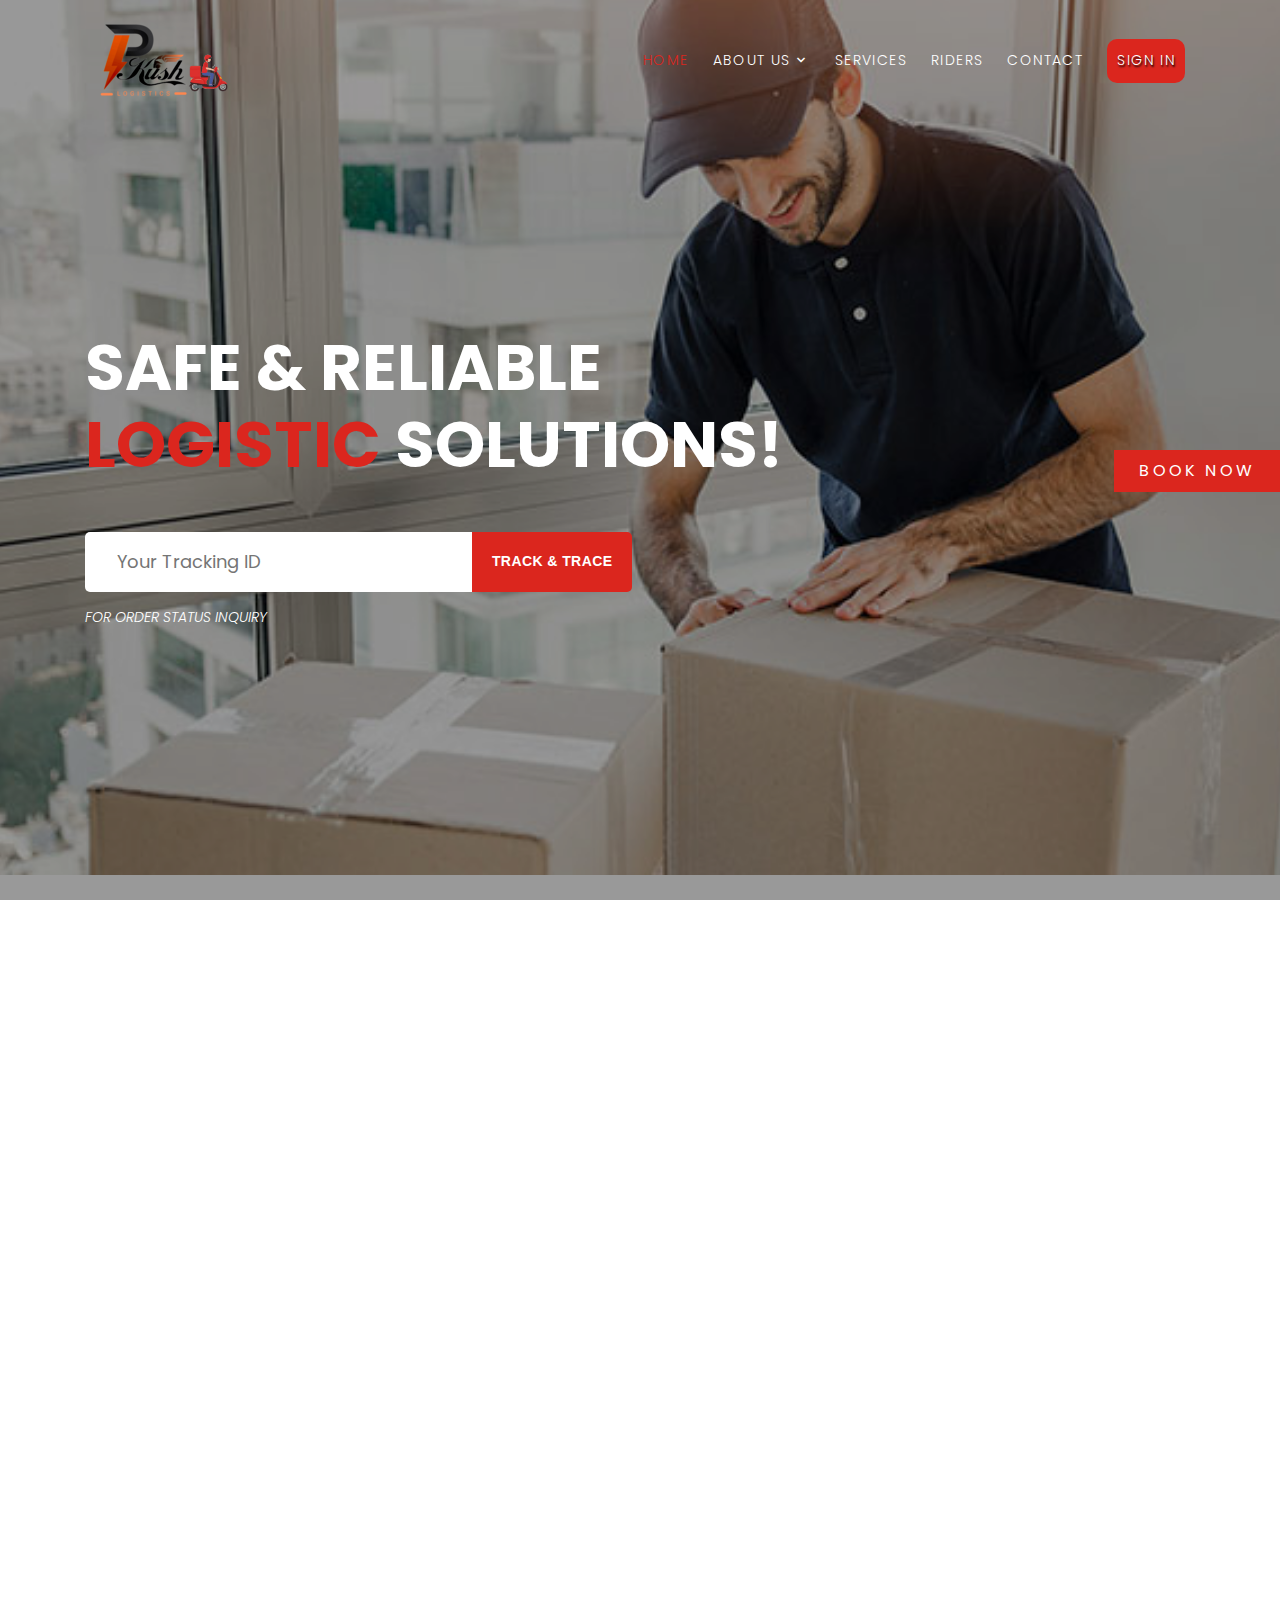
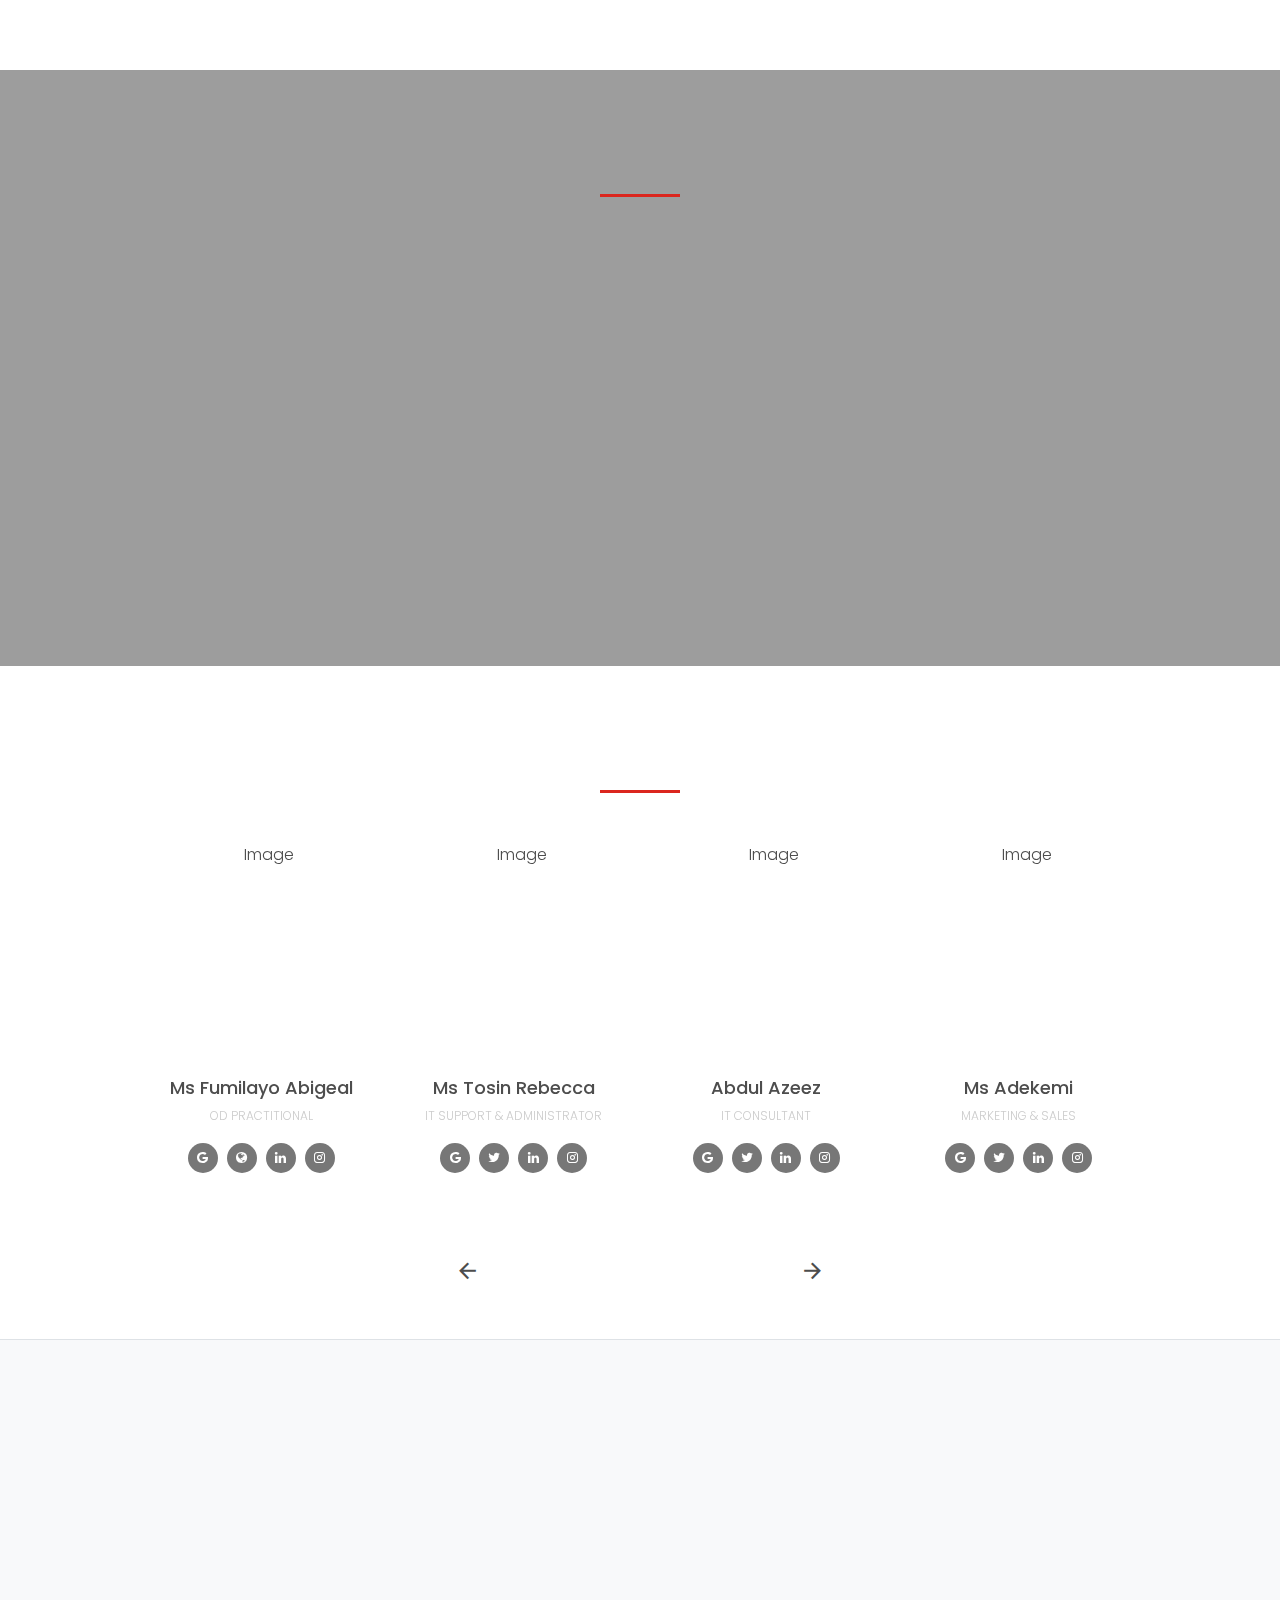
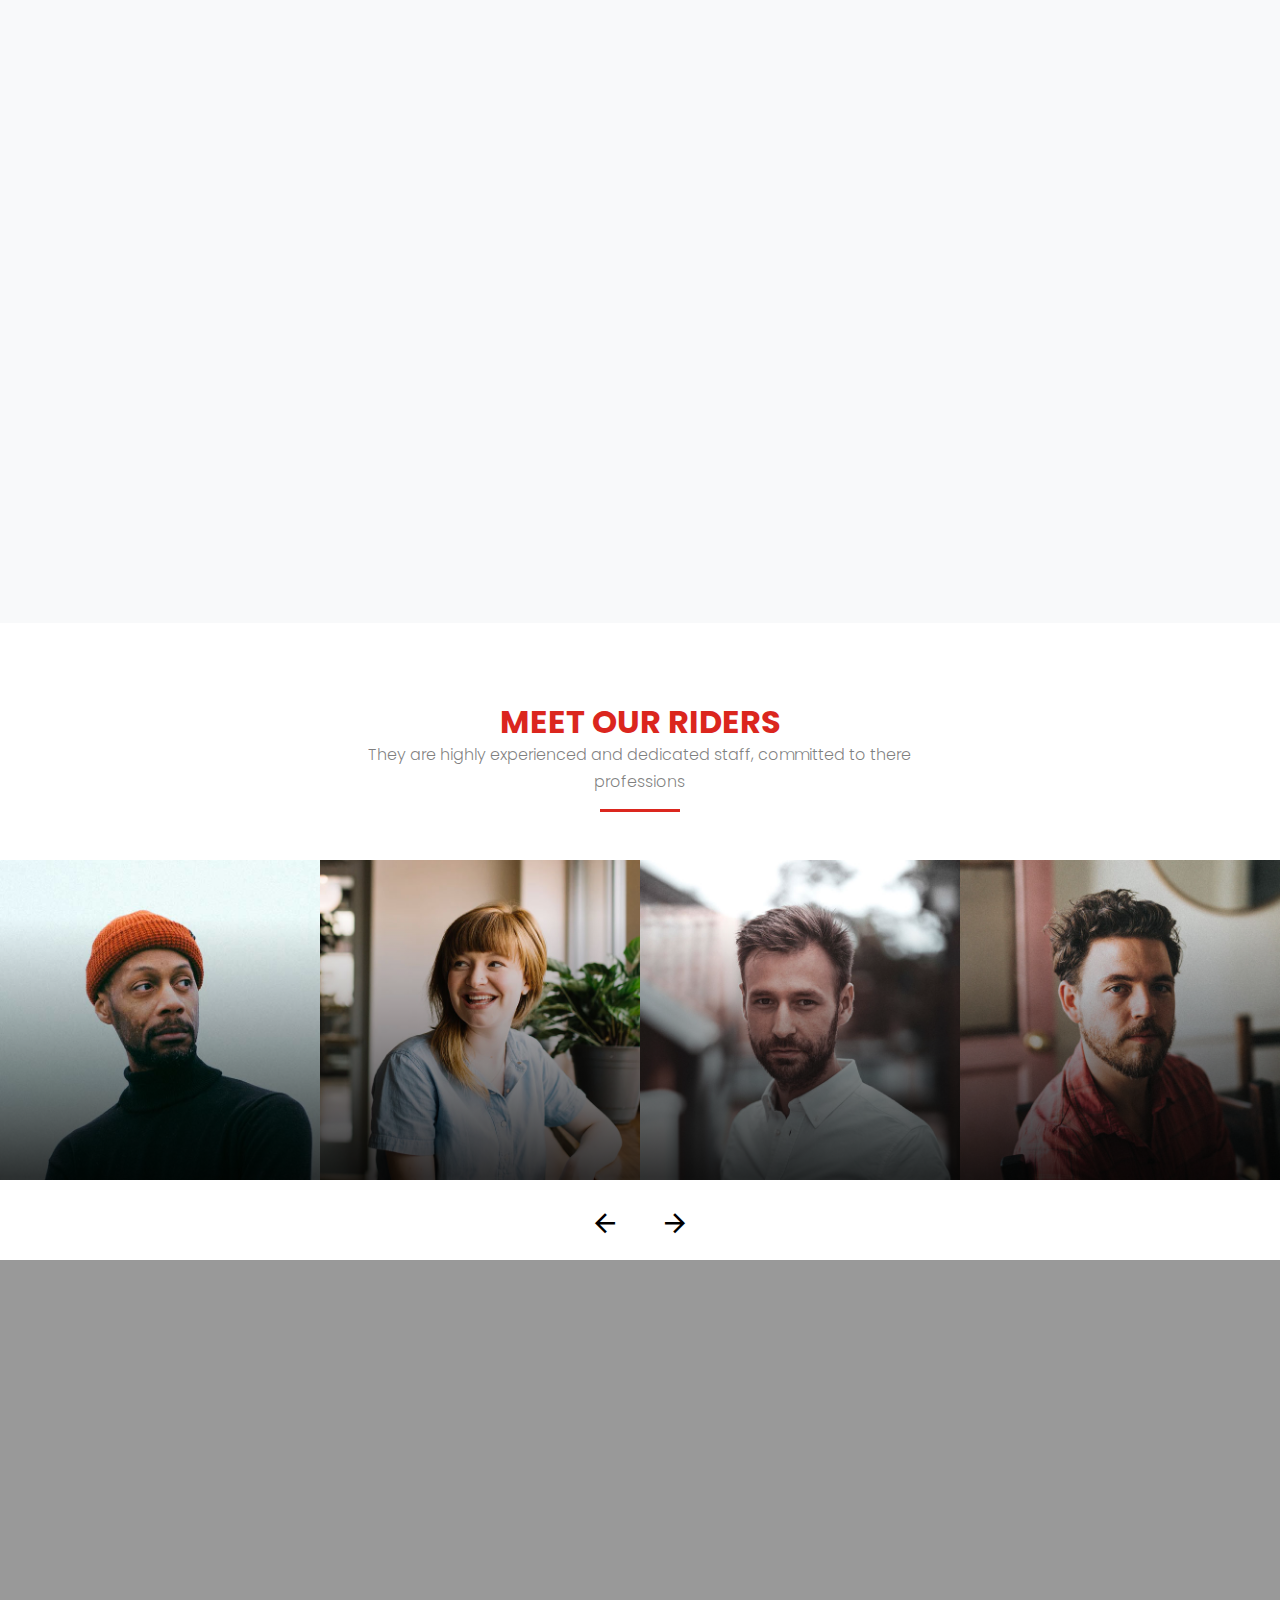
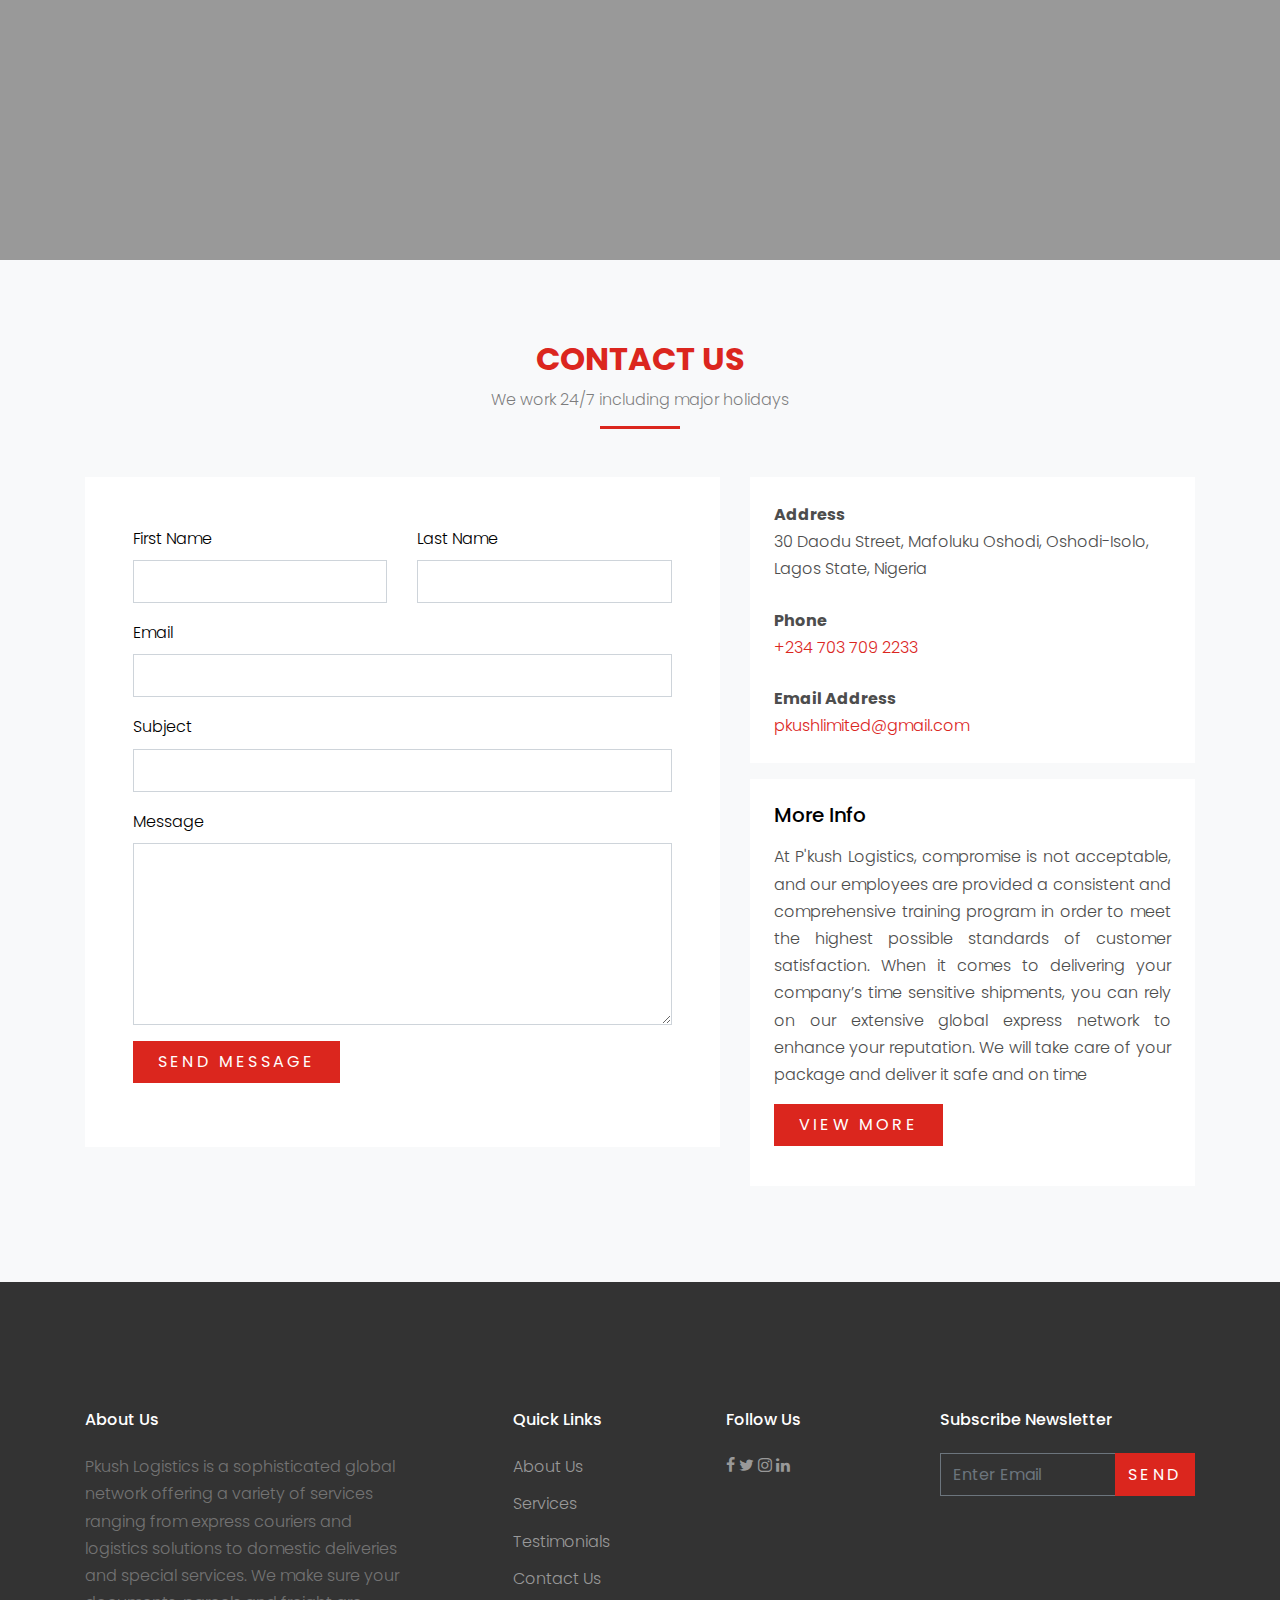
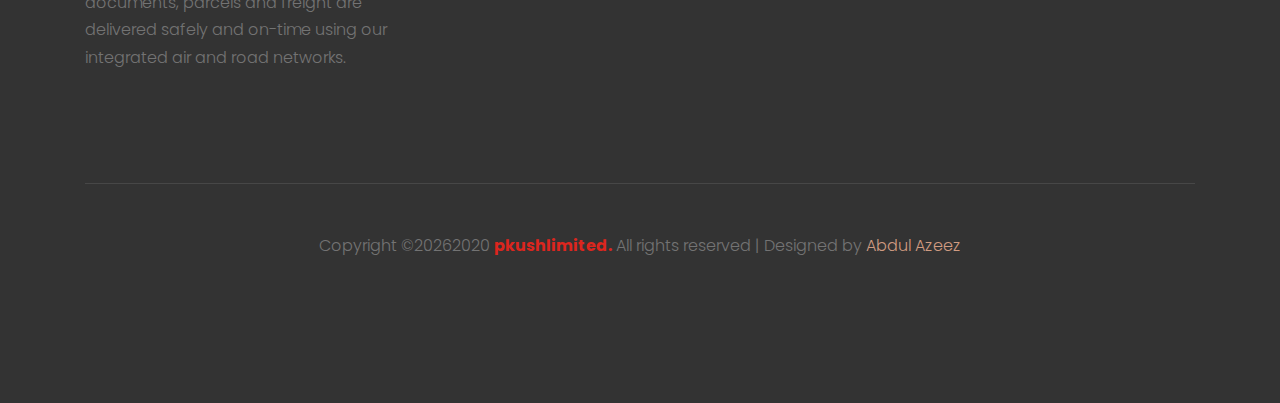
==== commit c5ebeadd: "Team Images added" ====
--- a/index.html
+++ b/index.html
@@ -66,7 +66,7 @@
                   </ul>
                 </li>
                 <li><a href="#section-services" class="nav-link">Services</a></li>
-                <li><a href="#section-industries" class="nav-link">Gallery</a></li>
+                <li><a href="#section-industries" class="nav-link">Riders</a></li>
                 <li><a href="#section-contact" class="nav-link">Contact</a></li>
                 <li><a href="#" class="nav-link nav-button">Sign in</a></li>
               </ul>
@@ -176,8 +176,24 @@
               <span class="number">1</span>
               <div class="how-it-work-body">
                 <h2>Make An Order</h2>
-                <p class="mb-5">Lorem ipsum dolor sit amet consectetur adipisicing elit. Incidunt praesentium dicta
-                  consectetur fuga neque fugit a at. Cum quod vero assumenda iusto.</p>
+                <!-- <p class="mb-5">Lorem ipsum dolor sit amet consectetur adipisicing elit. Incidunt praesentium dicta
+                  consectetur fuga neque fugit a at. Cum quod vero assumenda iusto.</p> -->
+                <ul class="ul-check list-unstyled success">
+                  <li class="text-white">Click on the "Book Now" button</li>
+                  <li class="text-white">Login (optional) to keep your booking records</li>
+                  <li class="text-white">Proceed to fill the booking form then click on the "Next" button</li>
+                </ul>
+              </div>
+            </div>
+          </div>
+
+          <div class="col-md-6 col-lg-4 mb-5 mb-lg-0" data-aos="fade" data-aos-delay="200">
+            <div class="how-it-work-item">
+              <span class="number">2</span>
+              <div class="how-it-work-body">
+                <h2>Make A Payment</h2>
+                <!-- <p class="mb-5">Lorem ipsum dolor sit amet consectetur adipisicing elit. Incidunt praesentium dicta
+                  consectetur fuga neque fugit a at. Cum quod vero assumenda iusto.</p> -->
                 <ul class="ul-check list-unstyled success">
                   <li class="text-white">Error minus sint nobis dolor</li>
                   <li class="text-white">Voluptatum porro expedita labore esse</li>
@@ -187,33 +203,17 @@
             </div>
           </div>
 
-          <div class="col-md-6 col-lg-4 mb-5 mb-lg-0" data-aos="fade" data-aos-delay="200">
-            <div class="how-it-work-item">
-              <span class="number">2</span>
-              <div class="how-it-work-body">
-                <h2>Make A Payment</h2>
-                <p class="mb-5">Lorem ipsum dolor sit amet consectetur adipisicing elit. Incidunt praesentium dicta
-                  consectetur fuga neque fugit a at. Cum quod vero assumenda iusto.</p>
-                <ul class="ul-check list-unstyled success">
-                  <li class="text-white">Error minus sint nobis dolor</li>
-                  <li class="text-white">Voluptatum porro expedita labore esse</li>
-                  <li class="text-white">Voluptas unde sit pariatur earum</li>
-                </ul>
-              </div>
-            </div>
-          </div>
-
           <div class="col-md-6 col-lg-4 mb-5 mb-lg-0" data-aos="fade" data-aos-delay="300">
             <div class="how-it-work-item">
               <span class="number">3</span>
               <div class="how-it-work-body">
                 <h2>Track Your Order</h2>
-                <p class="mb-5">Lorem ipsum dolor sit amet consectetur adipisicing elit. Incidunt praesentium dicta
-                  consectetur fuga neque fugit a at. Cum quod vero assumenda iusto.</p>
+                <!-- <p class="mb-5">Lorem ipsum dolor sit amet consectetur adipisicing elit. Incidunt praesentium dicta
+                  consectetur fuga neque fugit a at. Cum quod vero assumenda iusto.</p> -->
                 <ul class="ul-check list-unstyled success">
-                  <li class="text-white">Error minus sint nobis dolor</li>
-                  <li class="text-white">Voluptatum porro expedita labore esse</li>
-                  <li class="text-white">Voluptas unde sit pariatur earum</li>
+                  <li class="text-white">Copy your order ID from your receipt </li>
+                  <li class="text-white">Key in or paste the ID in the input field above</li>
+                  <li class="text-white">Then click on the "Track & Trace" button</li>
                 </ul>
               </div>
             </div>
@@ -231,12 +231,66 @@
             <h2 class="font-weight-light text-primary" data-aos="fade">Our Team</h2>
           </div>
         </div>
-        <div class="row text-center" style="padding: 0 50px;">
+ <!-- <div class="row text-center" style="padding: 0 50px;">
           <div class="col-md-6 col-lg-4 mb-5 mb-lg-0" data-aos="fade" data-aos-delay="100">
             <div class="person">
               <img src="images/person_1.jpg" alt="Image" class="img-fluid rounded mb-3 w-75 rounded-circle">
               <h3>Christine Rooster</h3>
               <p class="position text-muted">Co-Founder, President</p>
+              <p class="mb-4">Lorem ipsum dolor sit amet consectetur adipisicing elit. Nisi at consequatur unde
+                molestiae
+                quidem provident voluptatum deleniti quo iste error eos est praesentium distinctio cupiditate tempore
+                suscipit inventore deserunt tenetur.</p>
+              <ul class="ul-social-circle">
+                <li><a href="#"><span class="icon-google"></span></a></li>
+                <li><a href="#"><span class="icon-globe"></span></a></li>
+                <li><a href="#"><span class="icon-linkedin"></span></a></li>
+                <li><a href="#"><span class="icon-instagram"></span></a></li>
+              </ul>
+            </div>
+          </div>
+          <div class="col-md-6 col-lg-4 mb-5 mb-lg-0" data-aos="fade" data-aos-delay="200">
+            <div class="person">
+              <img src="images/person_2.jpg" alt="Image" class="img-fluid rounded mb-3 w-75 rounded-circle">
+              <h3>Brandon Sharp</h3>
+              <p class="position text-muted">Co-Founder, COO</p>
+              <p class="mb-4">Lorem ipsum dolor sit amet consectetur adipisicing elit. Nisi at consequatur unde
+                molestiae
+                quidem provident voluptatum deleniti quo iste error eos est praesentium distinctio cupiditate tempore
+                suscipit inventore deserunt tenetur.</p>
+              <ul class="ul-social-circle">
+                <li><a href="#"><span class="icon-google"></span></a></li>
+                <li><a href="#"><span class="icon-twitter"></span></a></li>
+                <li><a href="#"><span class="icon-linkedin"></span></a></li>
+                <li><a href="#"><span class="icon-instagram"></span></a></li>
+              </ul>
+            </div>
+          </div>
+          <div class="col-md-6 col-lg-4 mb-5 mb-lg-0" data-aos="fade" data-aos-delay="300">
+            <div class="person">
+              <img src="images/person_4.jpg" alt="Image" class="img-fluid rounded mb-3 w-75 rounded-circle">
+              <h3>Connor Hodson</h3>
+              <p class="position text-muted">Marketing</p>
+              <p class="mb-4">Lorem ipsum dolor sit amet consectetur adipisicing elit. Nisi at consequatur unde
+                molestiae
+                quidem provident voluptatum deleniti quo iste error eos est praesentium distinctio cupiditate tempore
+                suscipit inventore deserunt tenetur.</p>
+              <ul class="ul-social-circle">
+                <li><a href="#"><span class="icon-google"></span></a></li>
+                <li><a href="#"><span class="icon-twitter"></span></a></li>
+                <li><a href="#"><span class="icon-linkedin"></span></a></li>
+                <li><a href="#"><span class="icon-instagram"></span></a></li>
+              </ul>
+            </div>
+          </div>
+        </div> -->
+       
+        <div class="owl-carousel nonloop-block-13 row text-center" style="padding: 0 50px;">
+          <div class=" mb-5 mb-lg-0" data-aos="fade" data-aos-delay="100">
+            <div class="person">
+              <img src="images/funmi.jpg" alt="Image" class="img-fluid rounded mb-3  rounded-circle">
+              <h3>Ms Fumilayo Abigeal</h3>
+              <p class="position text-muted">OD Practitional</p>
               <!-- <p class="mb-4">Lorem ipsum dolor sit amet consectetur adipisicing elit. Nisi at consequatur unde molestiae
               quidem provident voluptatum deleniti quo iste error eos est praesentium distinctio cupiditate tempore
               suscipit inventore deserunt tenetur.</p> -->
@@ -248,11 +302,11 @@
               </ul>
             </div>
           </div>
-          <div class="col-md-6 col-lg-4 mb-5 mb-lg-0" data-aos="fade" data-aos-delay="200">
+          <div class=" mb-5 mb-lg-0" data-aos="fade" data-aos-delay="200">
             <div class="person">
-              <img src="images/person_2.jpg" alt="Image" class="img-fluid rounded mb-3 w-75 rounded-circle">
-              <h3>Brandon Sharp</h3>
-              <p class="position text-muted">Co-Founder, COO</p>
+              <img src="images/tosin.jpg" alt="Image" class="img-fluid rounded mb-3  rounded-circle">
+              <h3>Ms Tosin Rebecca</h3>
+              <p class="position text-muted">IT Support & Administrator</p>
               <!-- <p class="mb-4">Lorem ipsum dolor sit amet consectetur adipisicing elit. Nisi at consequatur unde molestiae
               quidem provident voluptatum deleniti quo iste error eos est praesentium distinctio cupiditate tempore
               suscipit inventore deserunt tenetur.</p> -->
@@ -264,11 +318,11 @@
               </ul>
             </div>
           </div>
-          <div class="col-md-6 col-lg-4 mb-5 mb-lg-0" data-aos="fade" data-aos-delay="300">
+          <div class=" mb-5 mb-lg-0" data-aos="fade" data-aos-delay="300">
             <div class="person">
-              <img src="images/person_4.jpg" alt="Image" class="img-fluid rounded mb-3 w-75 rounded-circle">
-              <h3>Connor Hodson</h3>
-              <p class="position text-muted">Marketing</p>
+              <img src="images/Azeez.jpg" alt="Image" class="img-fluid rounded mb-3  rounded-circle">
+              <h3>Abdul Azeez</h3>
+              <p class="position text-muted">IT Consultant</p>
               <!-- <p class="mb-4">Lorem ipsum dolor sit amet consectetur adipisicing elit. Nisi at consequatur unde molestiae
               quidem provident voluptatum deleniti quo iste error eos est praesentium distinctio cupiditate tempore
               suscipit inventore deserunt tenetur.</p> -->
@@ -280,6 +334,38 @@
               </ul>
             </div>
           </div>
+          <div class=" mb-5 mb-lg-0" data-aos="fade" data-aos-delay="400">
+            <div class="person">
+              <img src="images/kemi.jpg" alt="Image" class="img-fluid rounded mb-3  rounded-circle">
+              <h3>Ms Adekemi</h3>
+              <p class="position text-muted">Marketing & Sales</p>
+              <!-- <p class="mb-4">Lorem ipsum dolor sit amet consectetur adipisicing elit. Nisi at consequatur unde molestiae
+              quidem provident voluptatum deleniti quo iste error eos est praesentium distinctio cupiditate tempore
+              suscipit inventore deserunt tenetur.</p> -->
+              <ul class="ul-social-circle">
+                <li><a href="#"><span class="icon-google"></span></a></li>
+                <li><a href="#"><span class="icon-twitter"></span></a></li>
+                <li><a href="#"><span class="icon-linkedin"></span></a></li>
+                <li><a href="#"><span class="icon-instagram"></span></a></li>
+              </ul>
+            </div>
+          </div>
+          <div class=" mb-5 mb-lg-0" data-aos="fade" data-aos-delay="500">
+            <div class="person">
+              <img src="images/userfemale.png" alt="Image" class="img-fluid rounded mb-3  rounded-circle">
+              <h3>Ms Elizabeth Oluwakemi</h3>
+              <p class="position text-muted">Target Manager </p>
+              <!-- <p class="mb-4">Lorem ipsum dolor sit amet consectetur adipisicing elit. Nisi at consequatur unde molestiae
+              quidem provident voluptatum deleniti quo iste error eos est praesentium distinctio cupiditate tempore
+              suscipit inventore deserunt tenetur.</p> -->
+              <ul class="ul-social-circle">
+                <li><a href="#"><span class="icon-google"></span></a></li>
+                <li><a href="#"><span class="icon-twitter"></span></a></li>
+                <li><a href="#"><span class="icon-linkedin"></span></a></li>
+                <li><a href="#"><span class="icon-instagram"></span></a></li>
+              </ul>
+            </div>
+          </div>
         </div>
       </div>
     </div>
@@ -293,19 +379,21 @@
         <div class="row justify-content-center mb-5" data-aos="fade-up">
           <div class="col-md-7 text-center border-primary">
             <h2 class="mb-0 text-primary">Our Services</h2>
-            <p class="color-black-opacity-5">Lorem ipsum dolor sit amet.</p>
+            <p class="color-black-opacity-5">What services will you get from us!</p>
           </div>
         </div>
         <div class="row align-items-stretch">
           <div class="col-md-6 col-lg-4 mb-4 mb-lg-4 services py-3" data-aos="fade-up">
             <div class="unit-4 d-flex">
-              <div class="unit-4-icon mr-4"><span class="text-primary flaticon-plane"></span></div>
+              <div class="unit-4-icon mr-4"><span class="text-primary flaticon-ux-design"></span></div>
               <div>
-                <h3>Air Freight</h3>
-                <p>Lorem ipsum dolor sit amet consectetur adipisicing elit. Perferendis quis molestiae vitae eligendi
-                  at.
+                <h3>Bank documents</h3>
+                <p>P'kush Logistics provides safe
+                  and secure delivery solutions
+                  for banks, credit cards, and
+                  financial statements.
                 </p>
-                <p><a href="#">Learn More</a></p>
+                <p><a href="services.html">View More</a></p>
               </div>
             </div>
           </div>
@@ -313,11 +401,16 @@
             <div class="unit-4 d-flex">
               <div class="unit-4-icon mr-4"><span class="text-primary flaticon-boat-ship"></span></div>
               <div>
-                <h3>Ocean Freight</h3>
-                <p>Lorem ipsum dolor sit amet consectetur adipisicing elit. Perferendis quis molestiae vitae eligendi
-                  at.
+                <h3>Commercial parcels</h3>
+                <p>P'kush Logistics helps trading
+                  and corporate customers to
+                  move around their products
+                  from factories to retail
+                  outlets and from their stores
+                  to the door-step of their
+                  customers.
                 </p>
-                <p><a href="#">Learn More</a></p>
+                <p><a href="services.html">View More</a></p>
               </div>
             </div>
           </div>
@@ -325,11 +418,14 @@
             <div class="unit-4 d-flex">
               <div class="unit-4-icon mr-4"><span class="text-primary flaticon-truck"></span></div>
               <div>
-                <h3>Land Transportation</h3>
-                <p>Lorem ipsum dolor sit amet consectetur adipisicing elit. Perferendis quis molestiae vitae eligendi
-                  at.
+                <h3>Bullet services</h3>
+                <p>These are premium services
+                  offered by us to companies
+                  that prefer time bound
+                  deliveries between two
+                  points.
                 </p>
-                <p><a href="#">Learn More</a></p>
+                <p><a href="services.html">View More</a></p>
               </div>
             </div>
           </div>
@@ -339,11 +435,14 @@
             <div class="unit-4 d-flex">
               <div class="unit-4-icon mr-4"><span class="text-primary flaticon-warehouse"></span></div>
               <div>
-                <h3>Warehousing</h3>
-                <p>Lorem ipsum dolor sit amet consectetur adipisicing elit. Perferendis quis molestiae vitae eligendi
-                  at.
+                <h3>Mail-Room management
+                  services</h3>
+                <p>We understand the large
+                  number of correspondences,
+                  received by our corporate
+                  customers.
                 </p>
-                <p><a href="#">Learn More</a></p>
+                <p><a href="services.html">View More</a></p>
               </div>
             </div>
           </div>
@@ -351,11 +450,15 @@
             <div class="unit-4 d-flex">
               <div class="unit-4-icon mr-4"><span class="text-primary flaticon-wooden"></span></div>
               <div>
-                <h3>Storage</h3>
-                <p>Lorem ipsum dolor sit amet consectetur adipisicing elit. Perferendis quis molestiae vitae eligendi
-                  at.
+                <h3>Return services</h3>
+                <p>We understand that our
+                  customers need to focus on
+                  their primary business; this
+                  in turn allows them to
+                  efficiently manage their
+                  man-power.
                 </p>
-                <p><a href="#">Learn More</a></p>
+                <p><a href="services.html">View More</a></p>
               </div>
             </div>
           </div>
@@ -363,11 +466,14 @@
             <div class="unit-4 d-flex">
               <div class="unit-4-icon mr-4"><span class="text-primary flaticon-worldwide"></span></div>
               <div>
-                <h3>Worldwide Delivery</h3>
-                <p>Lorem ipsum dolor sit amet consectetur adipisicing elit. Perferendis quis molestiae vitae eligendi
-                  at.
+                <h3>Corporate Invoice
+                  Management</h3>
+                <p>We take care of bulk invoices
+                  of our corporate customers,
+                  by delivering them
+                  confidentially and on time.
                 </p>
-                <p><a href="#">Learn More</a></p>
+                <p><a href="services.html">View More</a></p>
               </div>
             </div>
           </div>
@@ -383,8 +489,9 @@
       <div class="container">
         <div class="row justify-content-center mb-5">
           <div class="col-md-7 text-center border-primary">
-            <h2 class="mb-0 text-primary">Gallery</h2>
-            <p class="color-black-opacity-5">Lorem ipsum dolor sit amet.</p>
+            <h2 class="mb-0 text-primary">Meet Our Riders</h2>
+            <p class="color-black-opacity-5">They are highly experienced and dedicated
+staff, committed to there professions</p>
           </div>
         </div>
       </div>
@@ -392,45 +499,45 @@
       <div class="owl-carousel nonloop-block-13">
         <div>
           <a href="#" class="unit-1 text-center">
-            <img src="images/img_1.jpg" alt="Image" class="img-fluid">
+            <img src="images/person_3.jpg" alt="Image" class="img-fluid">
             <div class="unit-1-text">
-              <h3 class="unit-1-heading">Storage</h3>
+              <h3 class="unit-1-heading">Mr Chuks</h3>
             </div>
           </a>
         </div>
 
         <div>
           <a href="#" class="unit-1 text-center">
-            <img src="images/img_2.jpg" alt="Image" class="img-fluid">
+            <img src="images/person_2.jpg" alt="Image" class="img-fluid">
             <div class="unit-1-text">
-              <h3 class="unit-1-heading">Air Transports</h3>
+              <h3 class="unit-1-heading">Mr Vicent</h3>
             </div>
           </a>
         </div>
 
         <div>
           <a href="#" class="unit-1 text-center">
-            <img src="images/img_3.jpg" alt="Image" class="img-fluid">
+            <img src="images/person_4.jpg" alt="Image" class="img-fluid">
             <div class="unit-1-text">
-              <h3 class="unit-1-heading">Cargo Transports</h3>
+              <h3 class="unit-1-heading">Mr Goodluck</h3>
             </div>
           </a>
         </div>
 
         <div>
           <a href="#" class="unit-1 text-center">
-            <img src="images/img_4.jpg" alt="Image" class="img-fluid">
+            <img src="images/person_5.jpg" alt="Image" class="img-fluid">
             <div class="unit-1-text">
-              <h3 class="unit-1-heading">Cargo Ship</h3>
+              <h3 class="unit-1-heading">Mr Victor</h3>
             </div>
           </a>
         </div>
 
         <div>
           <a href="#" class="unit-1 text-center">
-            <img src="images/img_5.jpg" alt="Image" class="img-fluid">
+            <img src="images/person_6.jpg" alt="Image" class="img-fluid">
             <div class="unit-1-text">
-              <h3 class="unit-1-heading">Ware Housing</h3>
+              <h3 class="unit-1-heading">Mr Godwill</h3>
             </div>
           </a>
         </div>
@@ -446,8 +553,8 @@
         <div class="row align-items-center justify-content-center text-center">
 
           <div class="col-md-7" data-aos="fade-up">
-            <a href="https://vimeo.com/channels/staffpicks/93951774"
-              class="play-single-big mb-4 d-inline-block popup-vimeo"><span class="icon-play"></span></a>
+            <a href="https://www.youtube.com/watch?v=iei_sIoPrEo"
+              class="play-single-big mb-4 d-inline-block popup-youtube"><span class="icon-play"></span></a>
             <h2 class="text-white font-weight-light mb-5 h1">Watch The Video</h2>
 
           </div>
@@ -457,7 +564,7 @@
 
     <!-- TESTIMONIALS SECTION -->
 
-    <div class="site-section border-bottom" id="section-testimony">
+    <!-- <div class="site-section border-bottom" id="section-testimony">
       <div class="container">
 
         <div class="row justify-content-center mb-5">
@@ -534,56 +641,7 @@
 
         </div>
       </div>
-    </div>
-    <!-- BLOG SECTION -->
-    <!-- <div class="site-section" id="section-blog">
-    <div class="container">
-      <div class="row justify-content-center mb-5">
-        <div class="col-md-7 text-center border-primary">
-          <h2 class="font-weight-light text-primary">Our Blog</h2>
-          <p class="color-black-opacity-5">See Our Daily News &amp; Updates</p>
-        </div>
-      </div>
-      <div class="row mb-5 align-items-stretch">
-        <div class="col-md-6 col-lg-4 mb-4 mb-lg-4" data-aos="fade-up">
-          <div class="h-entry">
-            <a href="single.html"><img src="images/blog_1.jpg" alt="Image" class="img-fluid"></a>
-            <h2 class="font-size-regular"><a href="single.html">How Logistics Company Improve Spendings</a></h2>
-            <div class="meta mb-4">by Jed Wilson <span class="mx-2">&bullet;</span> Jan 18, 2019 <span
-                class="mx-2">&bullet;</span> <a href="#">News</a></div>
-            <p>Lorem ipsum dolor sit amet consectetur adipisicing elit. Natus eligendi nobis ea maiores sapiente
-              veritatis reprehenderit suscipit quaerat rerum voluptatibus a eius.</p>
-          </div>
-        </div>
-        <div class="col-md-6 col-lg-4 mb-4 mb-lg-4" data-aos="fade-up" data-aos-delay="100">
-          <div class="h-entry">
-            <a href="single.html"><img src="images/blog_2.jpg" alt="Image" class="img-fluid"></a>
-            <h2 class="font-size-regular"><a href="single.html">How Logistics Company Improve Spendings</a></h2>
-            <div class="meta mb-4">by Jed Wilson <span class="mx-2">&bullet;</span> Jan 18, 2019 <span
-                class="mx-2">&bullet;</span> <a href="#">News</a></div>
-            <p>Lorem ipsum dolor sit amet consectetur adipisicing elit. Natus eligendi nobis ea maiores sapiente
-              veritatis reprehenderit suscipit quaerat rerum voluptatibus a eius.</p>
-          </div>
-        </div>
-        <div class="col-md-6 col-lg-4 mb-4 mb-lg-4" data-aos="fade-up" data-aos-delay="200">
-          <div class="h-entry">
-            <a href="single.html"><img src="images/blog_3.jpg" alt="Image" class="img-fluid"></a>
-            <h2 class="font-size-regular"><a href="single.html">How Logistics Company Improve Spendings</a></h2>
-            <div class="meta mb-4">by Jed Wilson <span class="mx-2">&bullet;</span> Jan 18, 2019 <span
-                class="mx-2">&bullet;</span> <a href="#">News</a></div>
-            <p>Lorem ipsum dolor sit amet consectetur adipisicing elit. Natus eligendi nobis ea maiores sapiente
-              veritatis reprehenderit suscipit quaerat rerum voluptatibus a eius.</p>
-          </div>
-        </div>
-      </div>
-      <div class="row">
-        <div class="col-12 text-center" data-aos="fade-up" data-aos-delay="300">
-          <p class="mb-0"><a href="https://free-template.co" class="btn btn-primary py-3 px-5 text-white">View All Blog
-              Posts</a></p>
-        </div>
-      </div>
-    </div>
-  </div> -->
+    </div> -->
 
     <!-- CONTACT SECTION -->
     <div class="site-section bg-light" id="section-contact">
@@ -649,7 +707,7 @@
 
             <div class="p-4 mb-3 bg-white">
               <p class="mb-0 font-weight-bold">Address</p>
-              <p class="mb-4">203 Fake St. Mountain View, San Francisco, California, USA</p>
+              <p class="mb-4">30 Daodu Street, Mafoluku Oshodi, Oshodi-Isolo, Lagos State, Nigeria</p>
 
               <p class="mb-0 font-weight-bold">Phone</p>
               <p class="mb-4"><a href="#">+234 703 709 2233</a></p>
@@ -661,10 +719,19 @@
 
             <div class="p-4 mb-3 bg-white">
               <h3 class="h5 text-black mb-3">More Info</h3>
-              <p>We will take care of your package and deliver it safe and on time<br> Get in touch with us and follow
-                our
-                updates on our social media accounts</p>
-              <p><a href="#" class="btn btn-primary px-4 py-2 text-white">Learn More</a></p>
+              <p class="text-justify">
+
+
+                At P'kush Logistics, compromise is not acceptable, and our
+                employees are provided a consistent and comprehensive
+                training program in order to meet the highest possible standards
+                of customer satisfaction.
+                When it comes to delivering your company’s time sensitive
+                shipments, you can rely on our extensive global express network
+                to enhance your reputation.
+                We will take care of your package and deliver it safe and on time
+              </p>
+              <p><a href="#" class="btn btn-primary px-4 py-2 text-white">View More</a></p>
 
             </div>
 
@@ -692,18 +759,18 @@
               <div class="col-md-3">
                 <h2 class="footer-heading mb-4">Quick Links</h2>
                 <ul class="list-unstyled">
-                  <li><a href="#section-about">About Us</a></li>
-                  <li><a href="#section-services">Services</a></li>
-                  <li><a href="#section-testimony">Testimonials</a></li>
-                  <li><a href="#section-contact">Contact Us</a></li>
+                  <li><a class="footerLink" href="#section-about">About Us</a></li>
+                  <li><a class="footerLink" href="#section-services">Services</a></li>
+                  <li><a class="footerLink" href="#section-testimony">Testimonials</a></li>
+                  <li><a class="footerLink" href="#section-contact">Contact Us</a></li>
                 </ul>
               </div>
               <div class="col-md-3">
                 <h2 class="footer-heading mb-4">Follow Us</h2>
-                <a href="#" class="pl-0 pr-3"><span class="icon-facebook"></span></a>
-                <a href="#" class="pl-3 pr-3"><span class="icon-twitter"></span></a>
-                <a href="#" class="pl-3 pr-3"><span class="icon-instagram"></span></a>
-                <a href="#" class="pl-3 pr-3"><span class="icon-linkedin"></span></a>
+                <a class="footerLink" href="#" class="pl-0 pr-3"><span class="icon-facebook"></span></a>
+                <a class="footerLink" href="#" class="pl-3 pr-3"><span class="icon-twitter"></span></a>
+                <a class="footerLink" href="#" class="pl-3 pr-3"><span class="icon-instagram"></span></a>
+                <a class="footerLink" href="#" class="pl-3 pr-3"><span class="icon-linkedin"></span></a>
               </div>
             </div>
           </div>
@@ -725,7 +792,8 @@
             <div class="border-top pt-5">
               <p>Copyright ©<script>
                   document.write(new Date().getFullYear());
-                </script>2020 <span style="color: #db261e; font-weight: bold;">pkushlimited.</span> All rights reserved
+                </script>2020 <span style="color: #db261e; font-weight: bold;">pkushlimited.</span> All rights
+                reserved
                 |
                 Designed by <a href="https://www.abdulazeez.tech/" target="_blank" rel="noopener noreferrer"
                   style="color:#d09b81">Abdul Azeez</a></p>
--- a/fonts/flaticon/font/flaticon.css
+++ b/fonts/flaticon/font/flaticon.css
@@ -1,4 +1,4 @@
-	/*
+/*
   	Flaticon icon font: Flaticon
   	Creation date: 10/02/2019 11:17
   	*/
@@ -7,25 +7,27 @@
   font-family: "Flaticon";
   src: url("./Flaticon.eot");
   src: url("./Flaticon.eot?#iefix") format("embedded-opentype"),
-       url("./Flaticon.woff2") format("woff2"),
-       url("./Flaticon.woff") format("woff"),
-       url("./Flaticon.ttf") format("truetype"),
-       url("./Flaticon.svg#Flaticon") format("svg");
+    url("./Flaticon.woff2") format("woff2"),
+    url("./Flaticon.woff") format("woff"),
+    url("./Flaticon.ttf") format("truetype"),
+    url("./Flaticon.svg#Flaticon") format("svg");
   font-weight: normal;
   font-style: normal;
 }
 
-@media screen and (-webkit-min-device-pixel-ratio:0) {
+@media screen and (-webkit-min-device-pixel-ratio: 0) {
   @font-face {
     font-family: "Flaticon";
     src: url("./Flaticon.svg#Flaticon") format("svg");
   }
 }
 
-[class^="flaticon-"]:before, [class*=" flaticon-"]:before,
-[class^="flaticon-"]:after, [class*=" flaticon-"]:after {   
+[class^="flaticon-"]:before,
+[class*=" flaticon-"]:before,
+[class^="flaticon-"]:after,
+[class*=" flaticon-"]:after {
   font-family: Flaticon;
-        font-style: normal;
+  font-style: normal;
   font-weight: normal;
   font-variant: normal;
   text-transform: none;
@@ -36,13 +38,95 @@
   -moz-osx-font-smoothing: grayscale;
 }
 
-.flaticon-plane:before { content: "\f100"; }
-.flaticon-container:before { content: "\f101"; }
-.flaticon-truck:before { content: "\f102"; }
-.flaticon-warehouse:before { content: "\f103"; }
-.flaticon-boat-ship:before { content: "\f104"; }
-.flaticon-hand-box:before { content: "\f105"; }
-.flaticon-wooden:before { content: "\f106"; }
-.flaticon-worldwide:before { content: "\f107"; }
-.flaticon-map:before { content: "\f108"; }
-.flaticon-computer:before { content: "\f109"; }+.flaticon-plane:before {
+  content: "\f100";
+}
+.flaticon-container:before {
+  content: "\f101";
+}
+.flaticon-truck:before {
+  content: "\f102";
+}
+.flaticon-warehouse:before {
+  content: "\f103";
+}
+.flaticon-boat-ship:before {
+  content: "\f104";
+}
+.flaticon-hand-box:before {
+  content: "\f105";
+}
+.flaticon-wooden:before {
+  content: "\f106";
+}
+.flaticon-worldwide:before {
+  content: "\f107";
+}
+.flaticon-map:before {
+  content: "\f108";
+}
+.flaticon-computer:before {
+  content: "\f109";
+}
+
+/*
+  	Flaticon icon font: Flaticon
+  	Creation date: 04/01/2019 13:45
+  	*/
+
+@font-face {
+  font-family: "Flaticon";
+  src: url("../fonts/flaticon/font/Flaticon.eot");
+  src: url("../fonts/flaticon/font/Flaticon.eot?#iefix")
+      format("embedded-opentype"),
+    url("../fonts/flaticon/font/Flaticon.woff") format("woff"),
+    url("../fonts/flaticon/font/Flaticon.ttf") format("truetype"),
+    url("../fonts/flaticon/font/Flaticon.svg#Flaticon") format("svg");
+  font-weight: normal;
+  font-style: normal;
+}
+
+@media screen and (-webkit-min-device-pixel-ratio: 0) {
+  @font-face {
+    font-family: "Flaticon";
+    src: url("../fonts/flaticon/font/Flaticon.svg#Flaticon") format("svg");
+  }
+}
+
+[class^="flaticon-"]:before,
+[class*=" flaticon-"]:before,
+[class^="flaticon-"]:after,
+[class*=" flaticon-"]:after {
+  font-family: Flaticon;
+  font-style: normal;
+  font-weight: normal;
+  font-variant: normal;
+  text-transform: none;
+  line-height: 1;
+
+  /* Better Font Rendering =========== */
+  -webkit-font-smoothing: antialiased;
+  -moz-osx-font-smoothing: grayscale;
+}
+
+.flaticon-ideas:before {
+  content: "\f100";
+}
+.flaticon-flasks:before {
+  content: "\f101";
+}
+.flaticon-analysis:before {
+  content: "\f102";
+}
+.flaticon-ux-design:before {
+  content: "\f103";
+}
+.flaticon-web-design:before {
+  content: "\f104";
+}
+.flaticon-idea:before {
+  content: "\f105";
+}
+.flaticon-innovation:before {
+  content: "\f106";
+}
--- a/css/style.css
+++ b/css/style.css
@@ -422,7 +422,9 @@
   position: absolute;
   width: 100%;
 }
-
+.site-navbar.services {
+  background: #7b7777;
+}
 .site-navbar.transparent {
   background: transparent;
 }
@@ -771,6 +773,11 @@
     max-width: 76% !important;
   }
 }
+@media (max-width: 500px) {
+  .navMobile {
+    max-width: 86% !important;
+  }
+}
 .site-mobile-menu {
   width: 300px;
   position: fixed;
@@ -1106,9 +1113,14 @@
     justify-content: center;
   }
   .BookNow a {
-    position: absolute;
+    /* position: absolute;
     right: auto !important;
-    top: 73%;
+    top: 75%; */
+    position: fixed;
+    padding: 18px !important;
+    left: 0;
+    bottom: 0;
+    top: auto;
   }
 }
 form.search-box {
@@ -1122,12 +1134,14 @@
   position: relative;
   overflow: hidden;
 }
+@media (max-width: 1100px) {
+  form.search-box .search-form a .hide {
+    display: none;
+  }
+}
 @media (max-width: 450px) {
   form.search-box .input-form {
     width: 70% !important;
-  }
-  form.search-box .search-form a .hide {
-    display: none;
   }
   form.search-box .search-form {
     width: 30% !important;
@@ -1258,6 +1272,44 @@
   visibility: visible;
   z-index: 4;
 }
+.person {
+  display: flex;
+  flex-flow: column;
+  align-items: center;
+}
+.person img {
+  max-width: 220px !important;
+  width: 80% !important;
+  height: 220px;
+}
+@media (max-width: 720px) {
+  .person img {
+    max-width: 100% !important;
+    width: auto !important;
+    height: auto;
+  }
+}
+#section-our-team .row {
+  margin-left: 0 !important;
+  margin-right: 0 !important;
+}
+#section-our-team .owl-nav {
+  display: flex;
+  align-items: center;
+  justify-content: space-evenly;
+  margin-top: 80px;
+  margin-bottom: -30px;
+}
+@media (max-width: 720px) {
+  #section-our-team .owl-nav {
+    margin: auto !important;
+  }
+}
+#section-our-team .icon-arrow_back,
+#section-our-team .icon-arrow_forward {
+  font-size: 25px;
+}
+
 .row .services:hover {
   background: white;
   transition: 0.2s ease all;
@@ -1541,11 +1593,17 @@
 .slide-one-item .owl-nav {
   position: relative;
   position: absolute;
-  bottom: -90px;
   left: 50%;
   -webkit-transform: translateX(-50%);
   -ms-transform: translateX(-50%);
   transform: translateX(-50%);
+}
+
+@media (max-screen: 720px) {
+  .block-13 .owl-nav,
+  .slide-one-item .owl-nav {
+    bottom: -69px;
+  }
 }
 
 .block-13 .owl-nav .owl-prev,
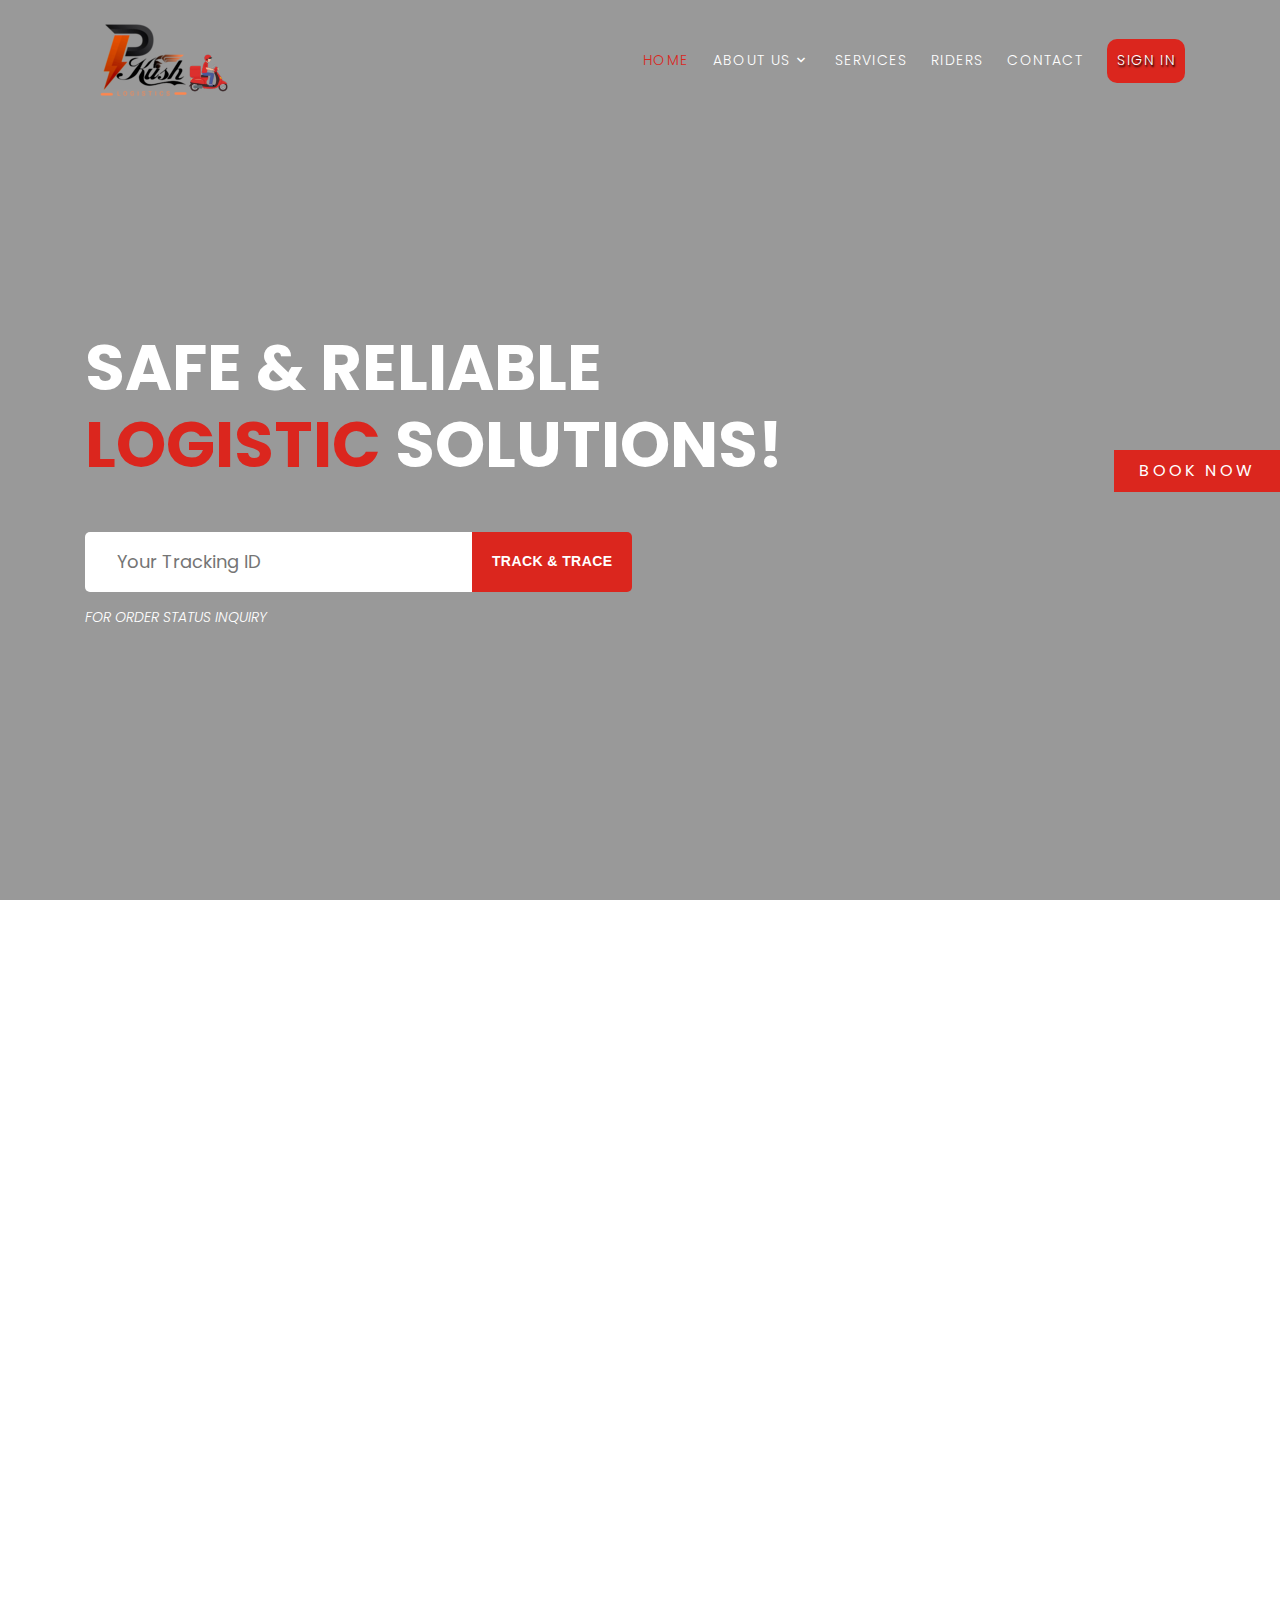
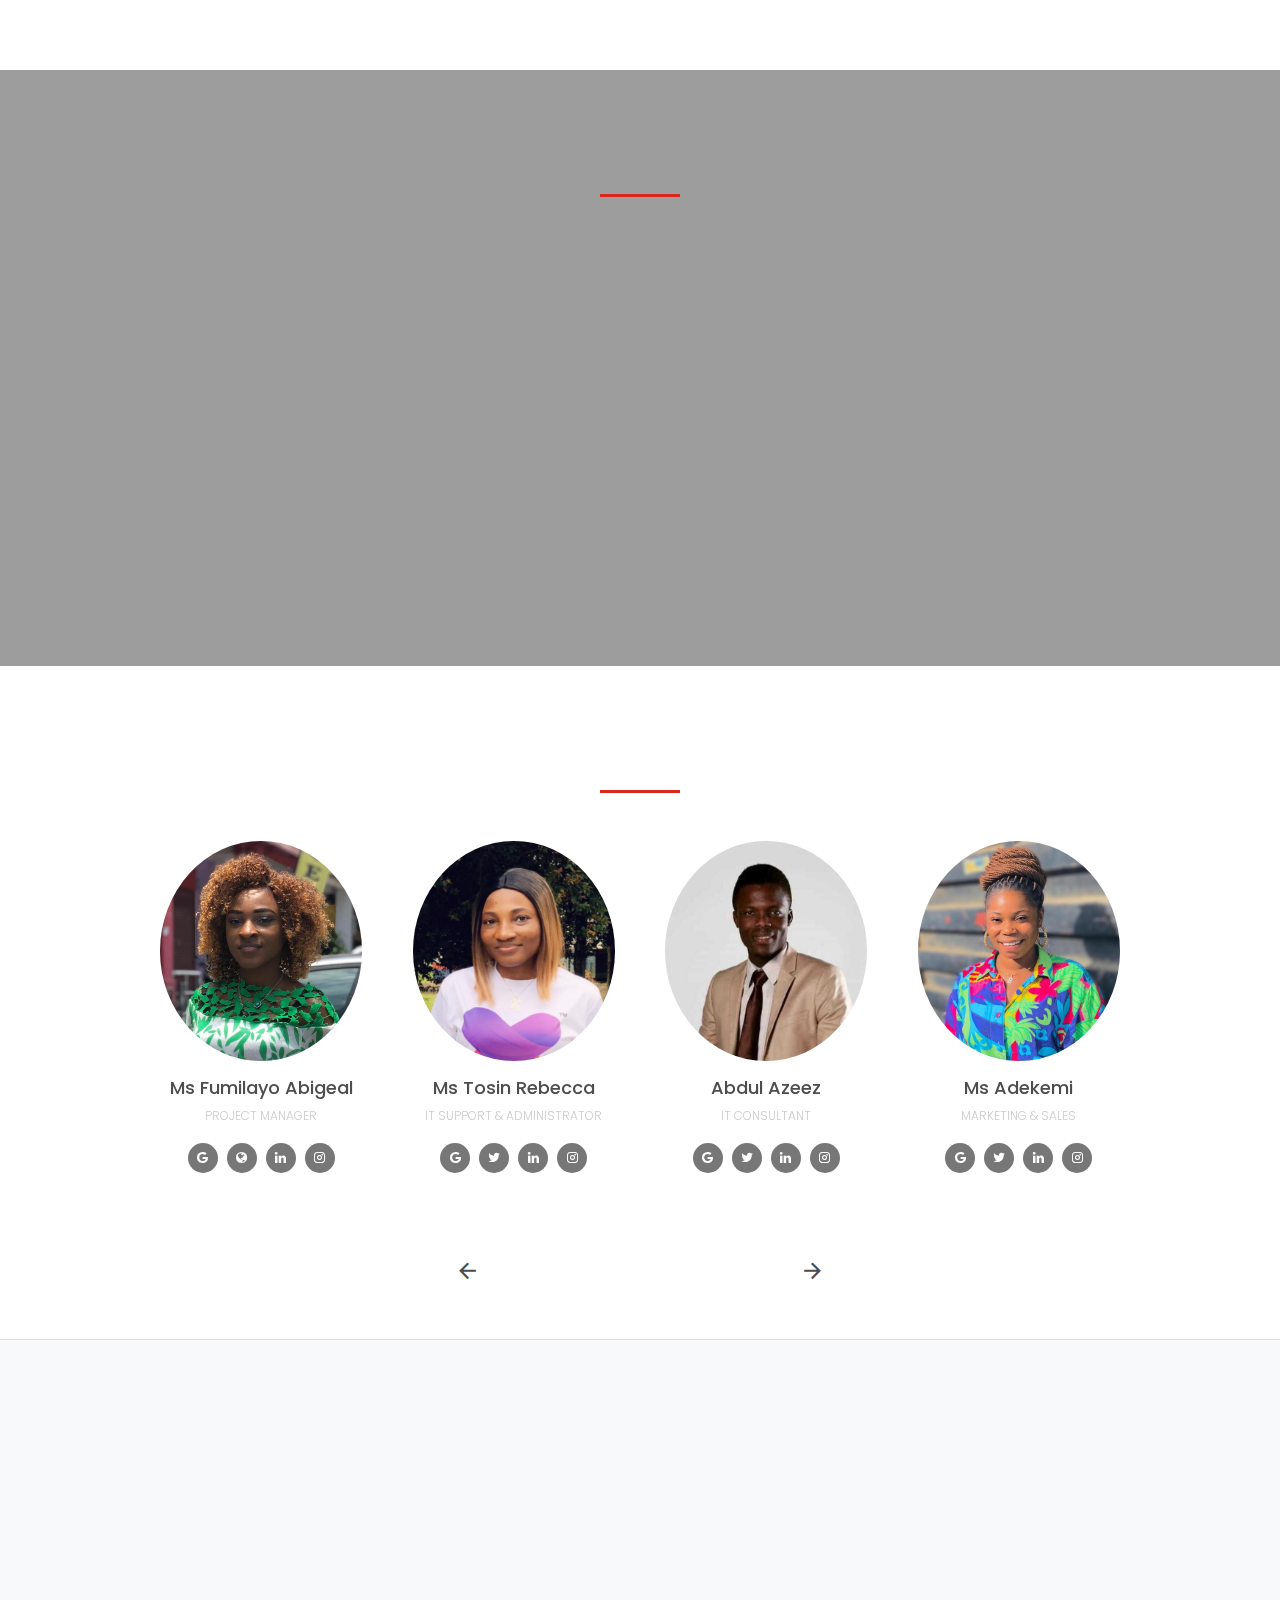
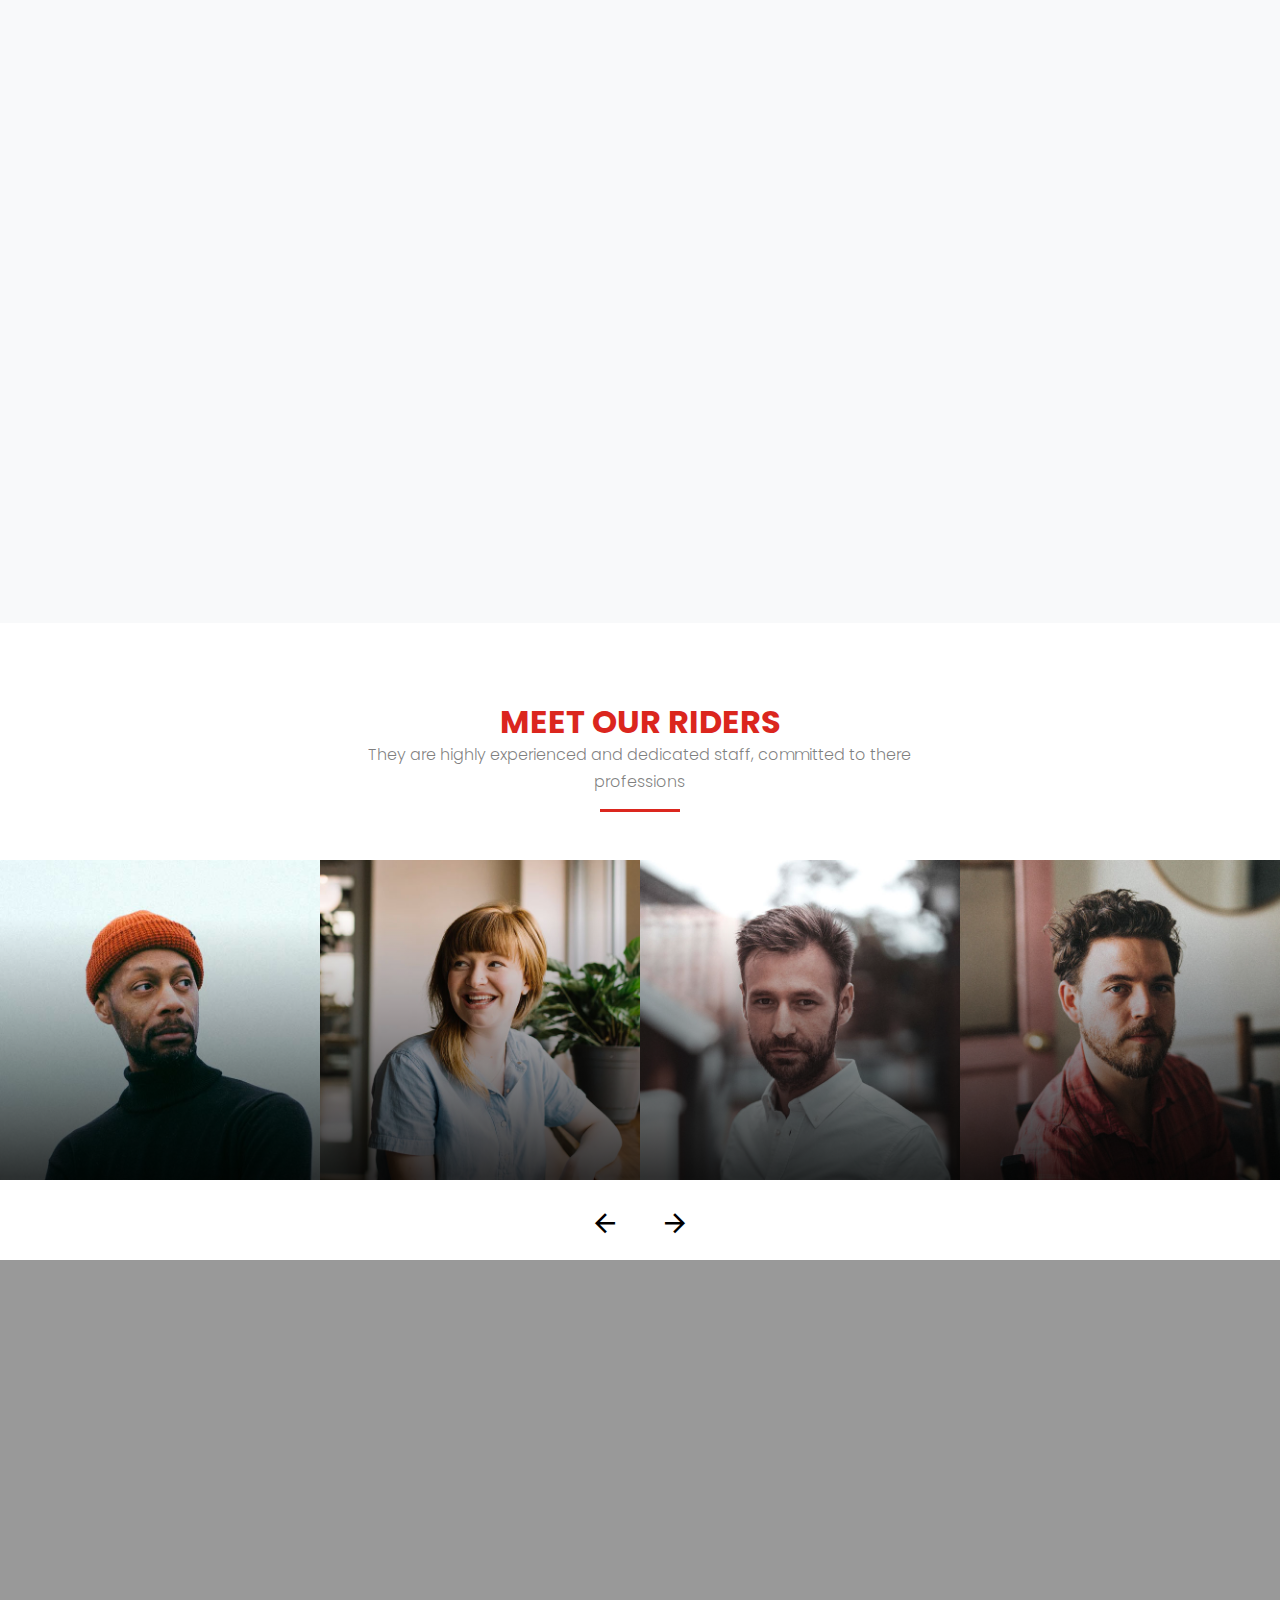
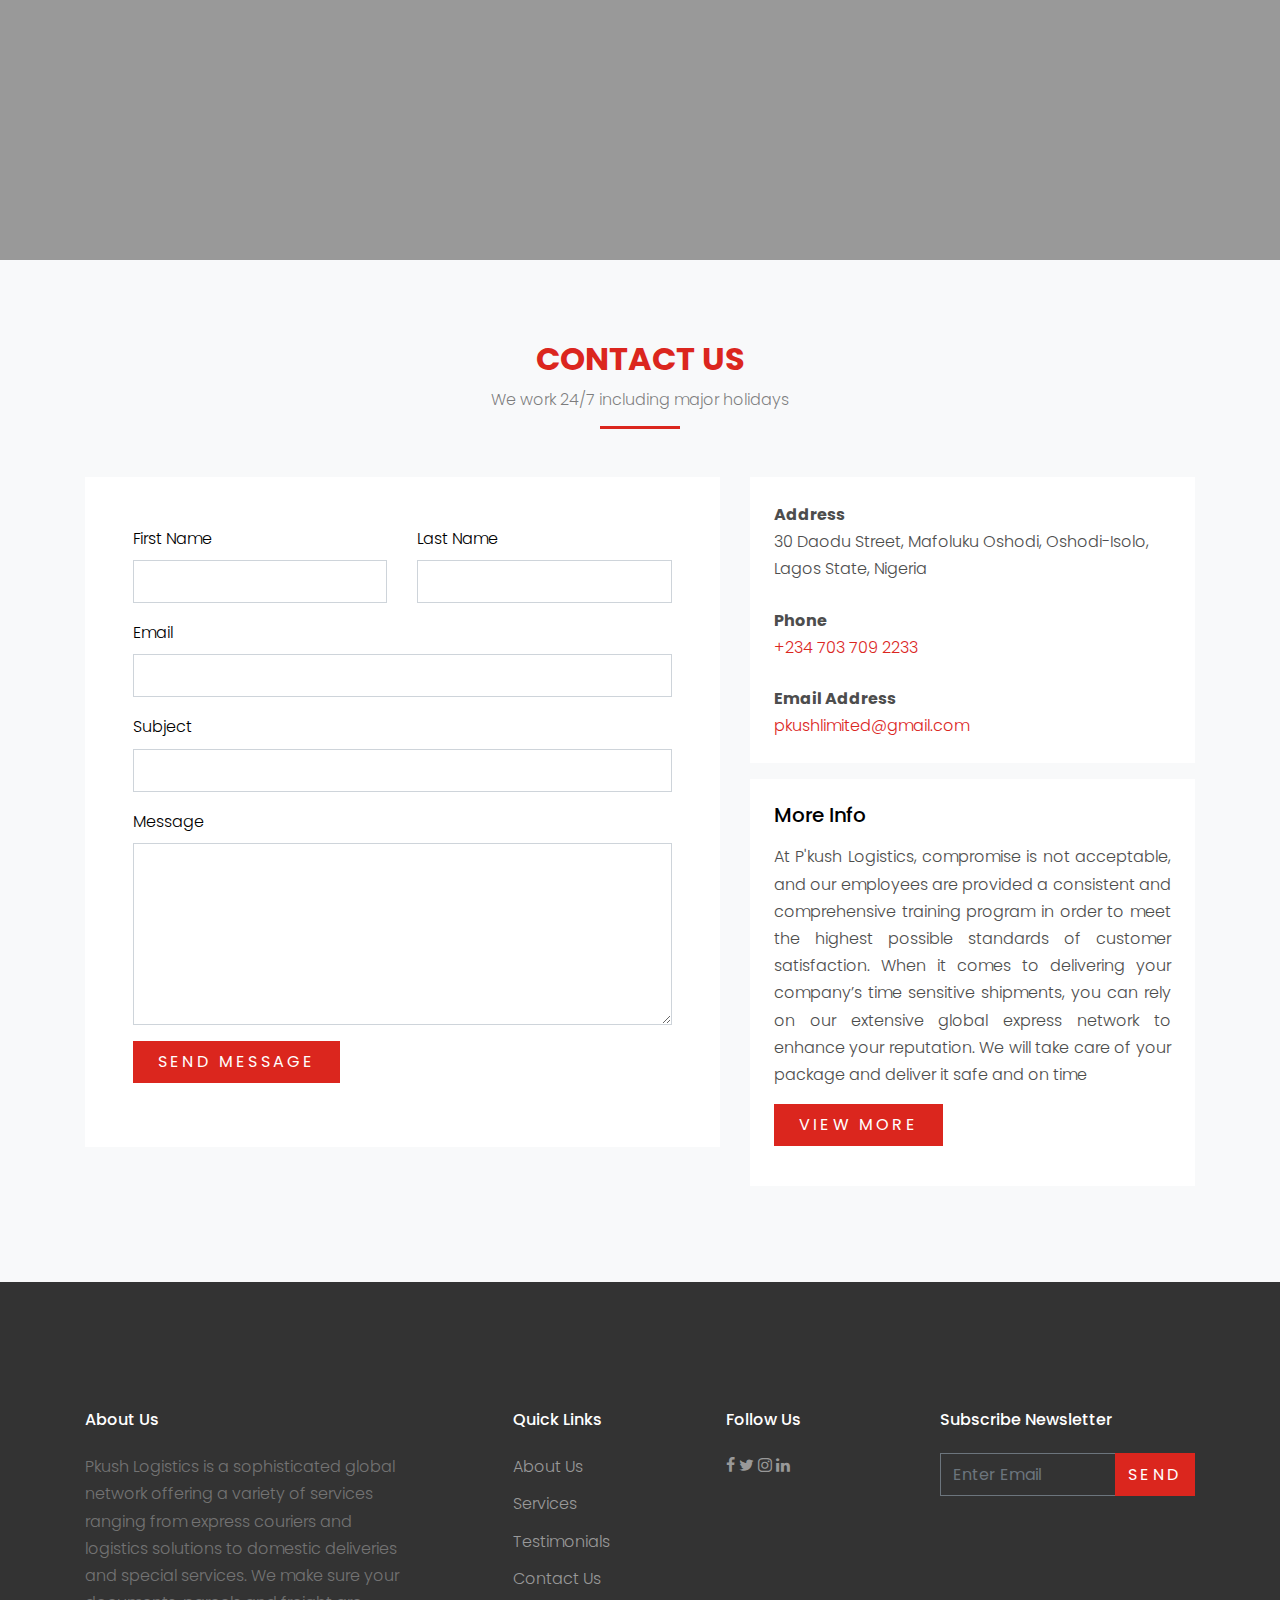
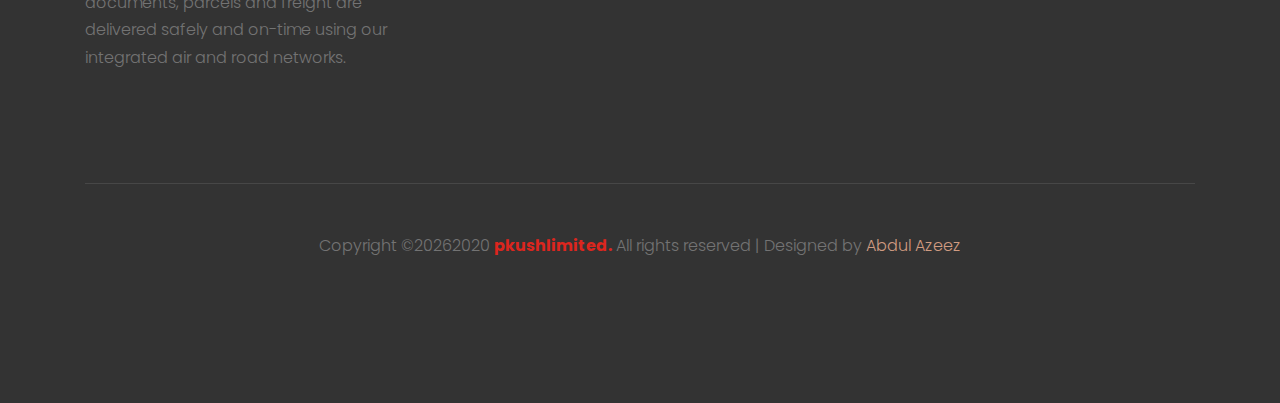
==== commit b9e41e3b: "Team Images added" ====
--- a/index.html
+++ b/index.html
@@ -288,9 +288,9 @@
         <div class="owl-carousel nonloop-block-13 row text-center" style="padding: 0 50px;">
           <div class=" mb-5 mb-lg-0" data-aos="fade" data-aos-delay="100">
             <div class="person">
-              <img src="images/funmi.jpg" alt="Image" class="img-fluid rounded mb-3  rounded-circle">
+              <img src="images/funmiii.jpg" alt="Image" class="img-fluid rounded mb-3  rounded-circle">
               <h3>Ms Fumilayo Abigeal</h3>
-              <p class="position text-muted">OD Practitional</p>
+              <p class="position text-muted">Project Manager</p>
               <!-- <p class="mb-4">Lorem ipsum dolor sit amet consectetur adipisicing elit. Nisi at consequatur unde molestiae
               quidem provident voluptatum deleniti quo iste error eos est praesentium distinctio cupiditate tempore
               suscipit inventore deserunt tenetur.</p> -->
@@ -352,7 +352,7 @@
           </div>
           <div class=" mb-5 mb-lg-0" data-aos="fade" data-aos-delay="500">
             <div class="person">
-              <img src="images/userfemale.png" alt="Image" class="img-fluid rounded mb-3  rounded-circle">
+              <img src="images/lizzy.jpg" alt="Image" class="img-fluid rounded mb-3  rounded-circle">
               <h3>Ms Elizabeth Oluwakemi</h3>
               <p class="position text-muted">Target Manager </p>
               <!-- <p class="mb-4">Lorem ipsum dolor sit amet consectetur adipisicing elit. Nisi at consequatur unde molestiae
--- a/css/style.css
+++ b/css/style.css
@@ -1599,7 +1599,7 @@
   transform: translateX(-50%);
 }
 
-@media (max-screen: 720px) {
+@media (max-width: 720px) {
   .block-13 .owl-nav,
   .slide-one-item .owl-nav {
     bottom: -69px;
@@ -2066,6 +2066,11 @@
   display: block;
   width: 100%;
 }
+@media (max-width: 900px) {
+  .unit-1 .unit-1-text {
+    bottom: 30px !important;
+  }
+}
 
 .unit-1 .unit-1-text .unit-1-heading {
   font-size: 1.5rem;
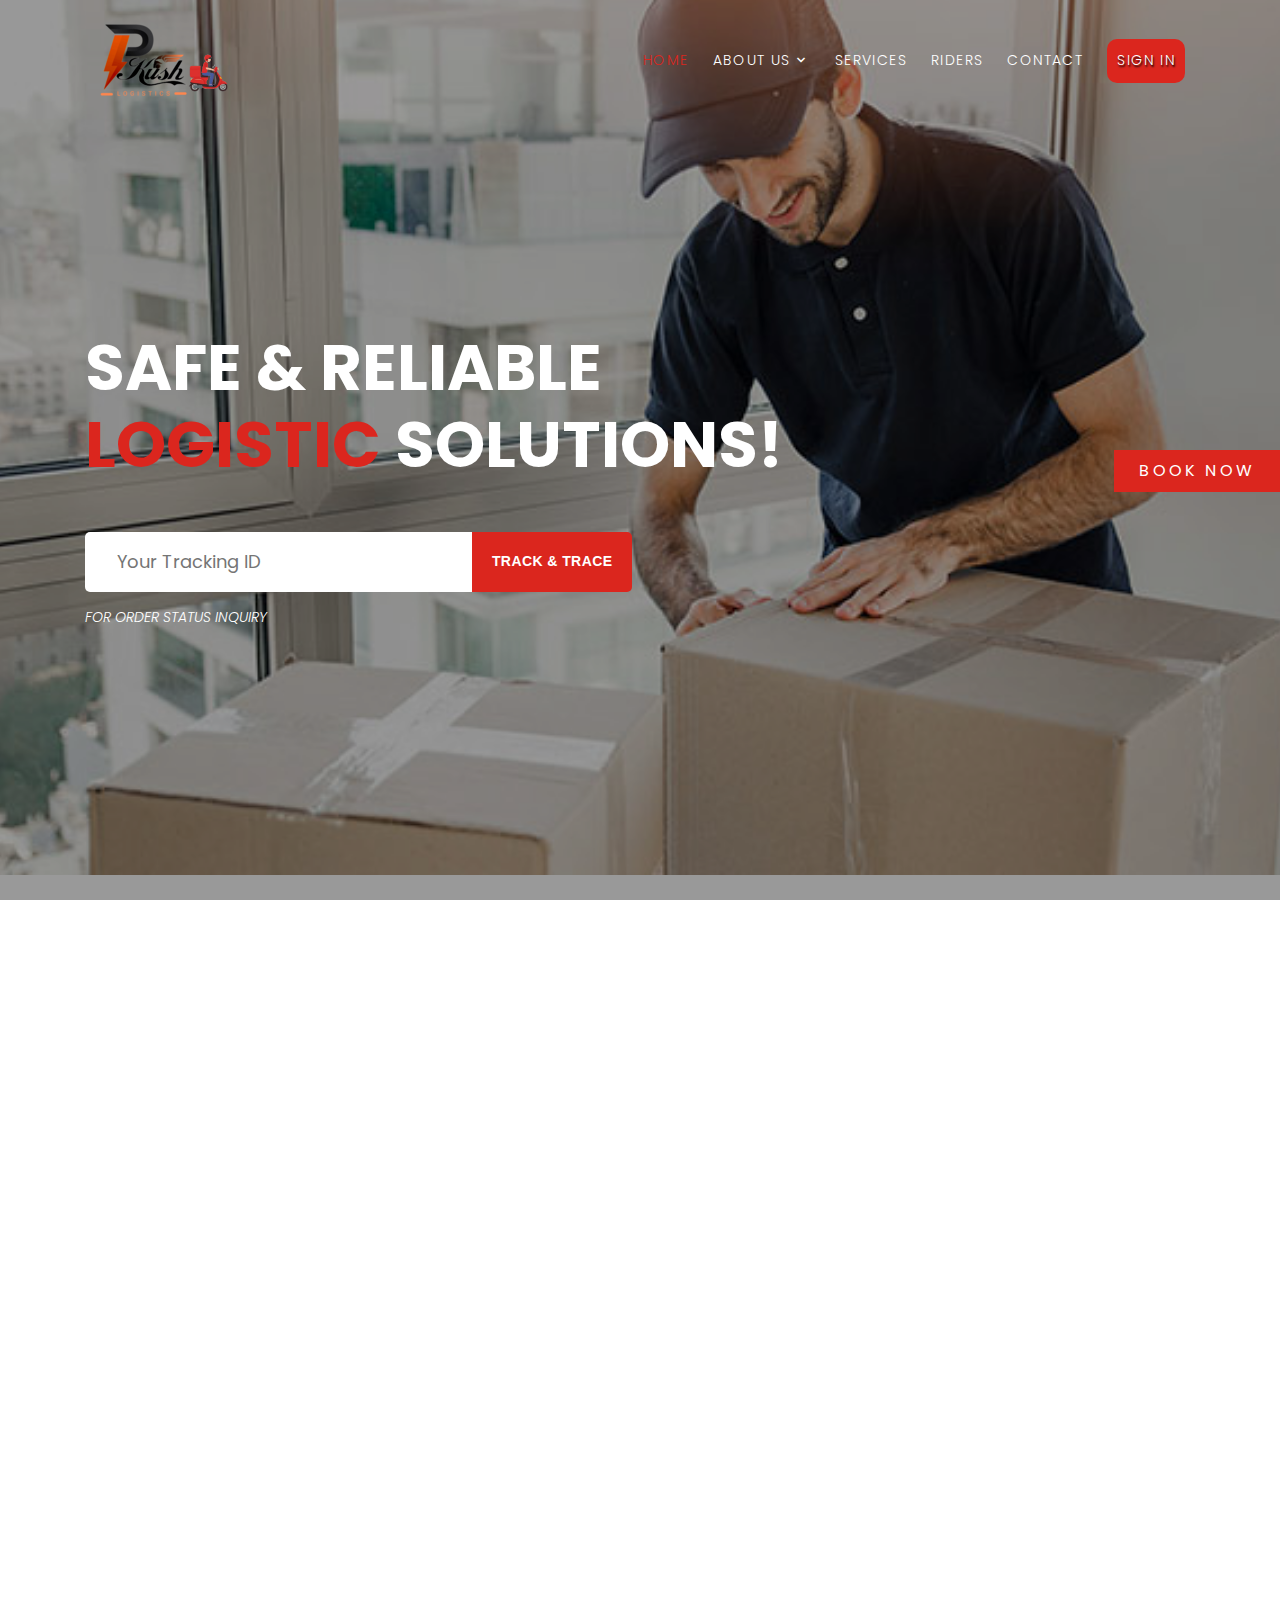
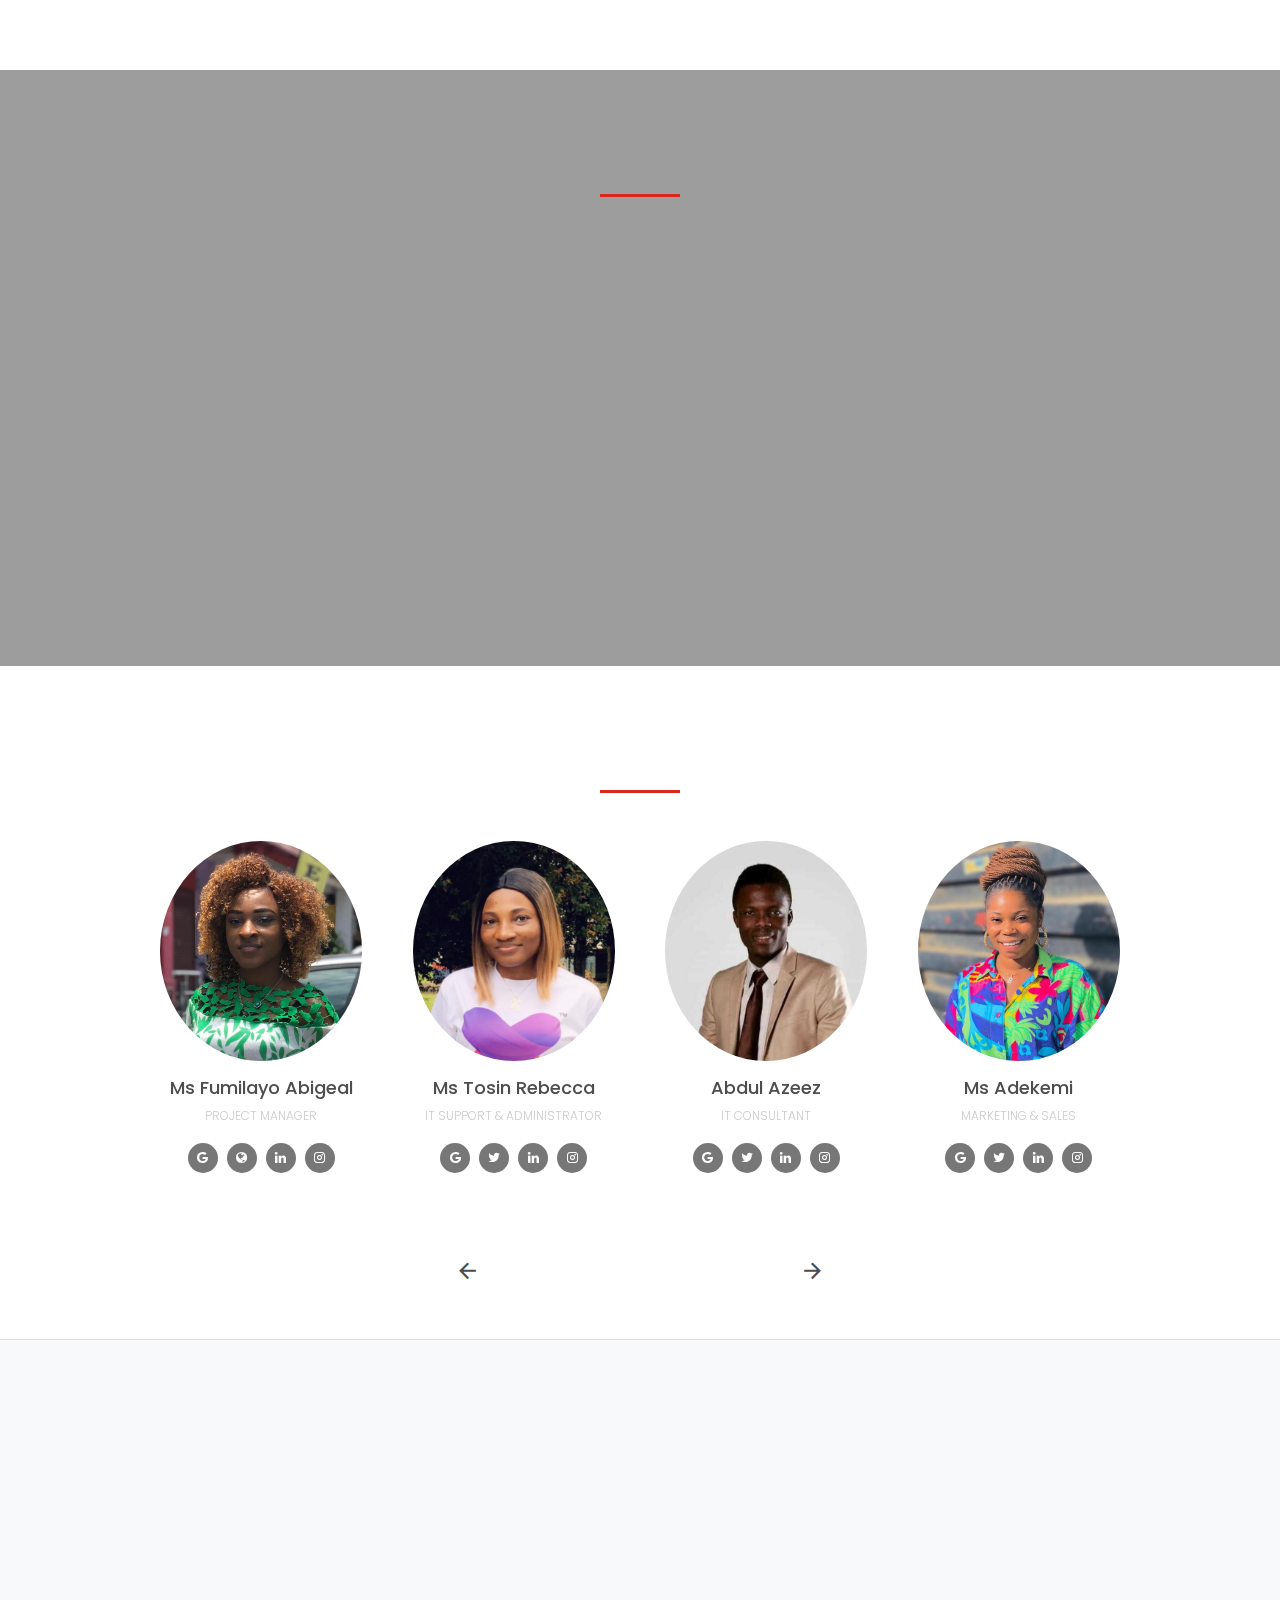
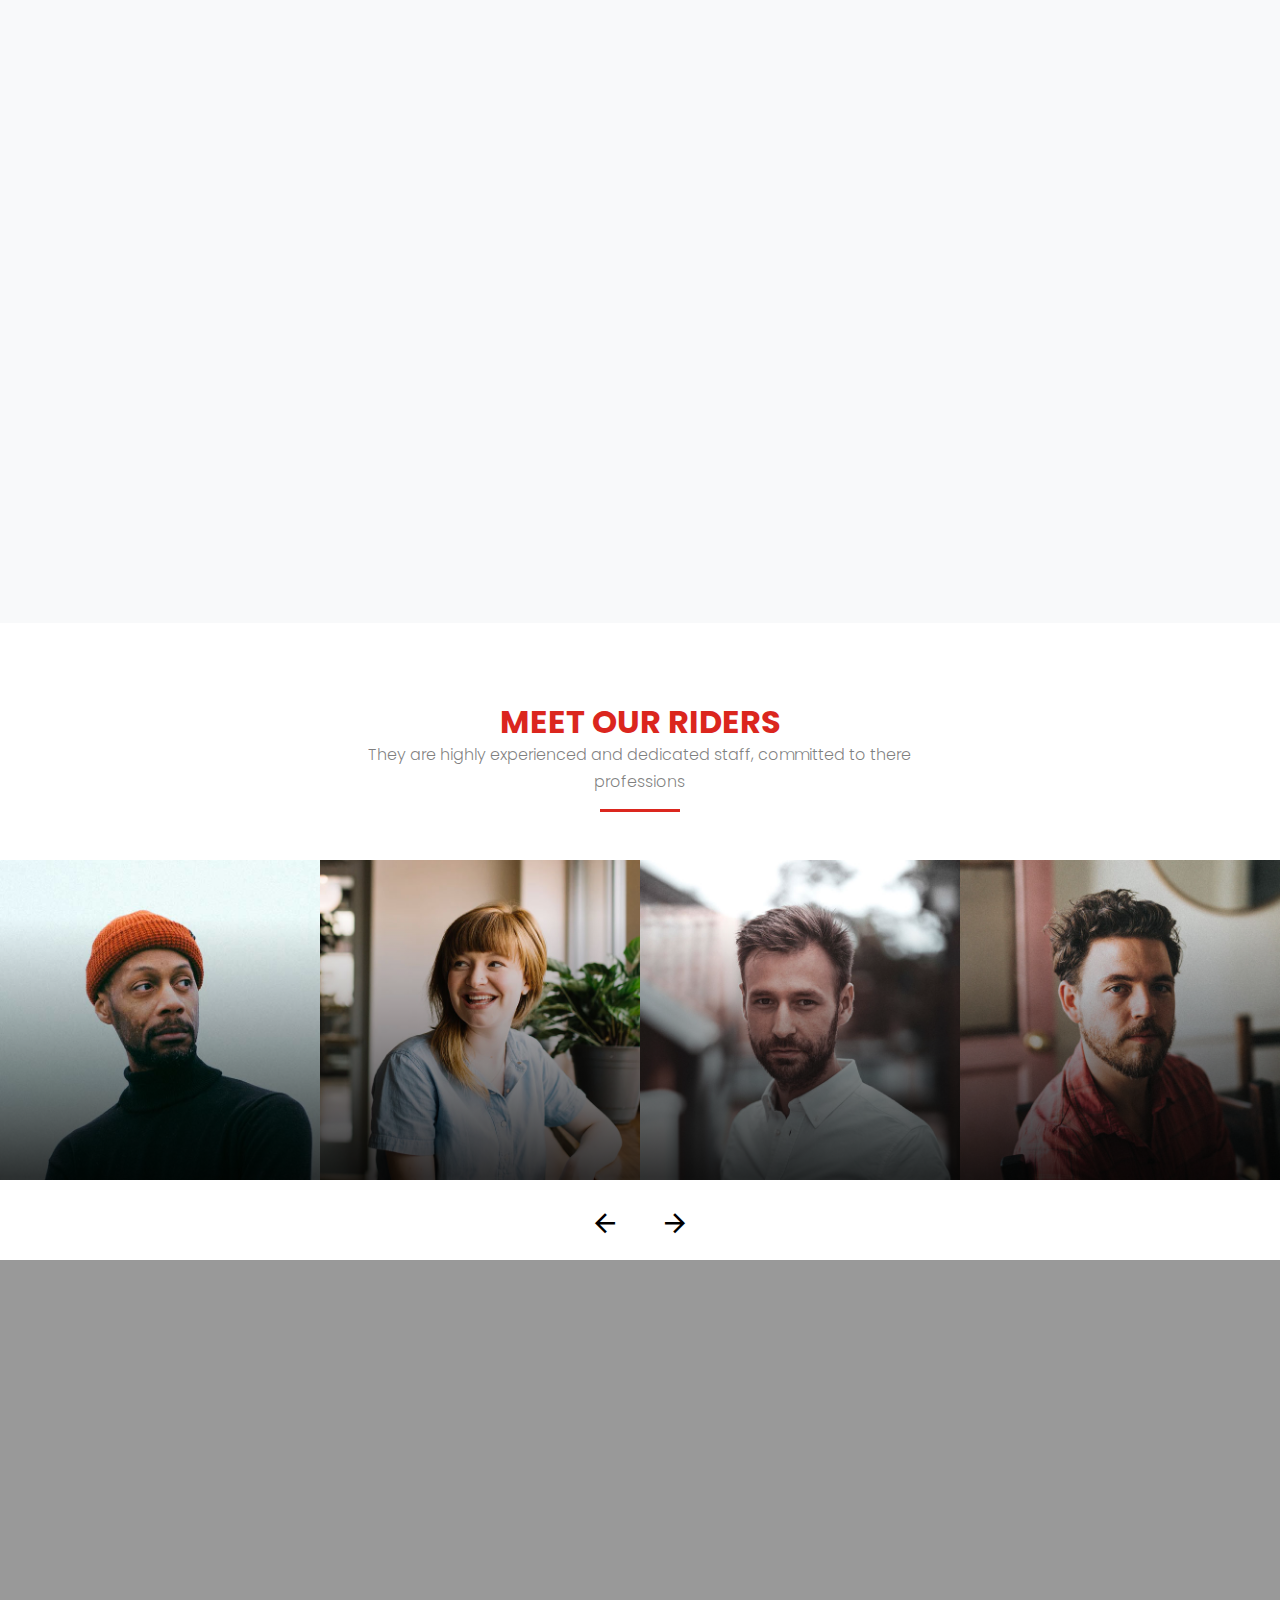
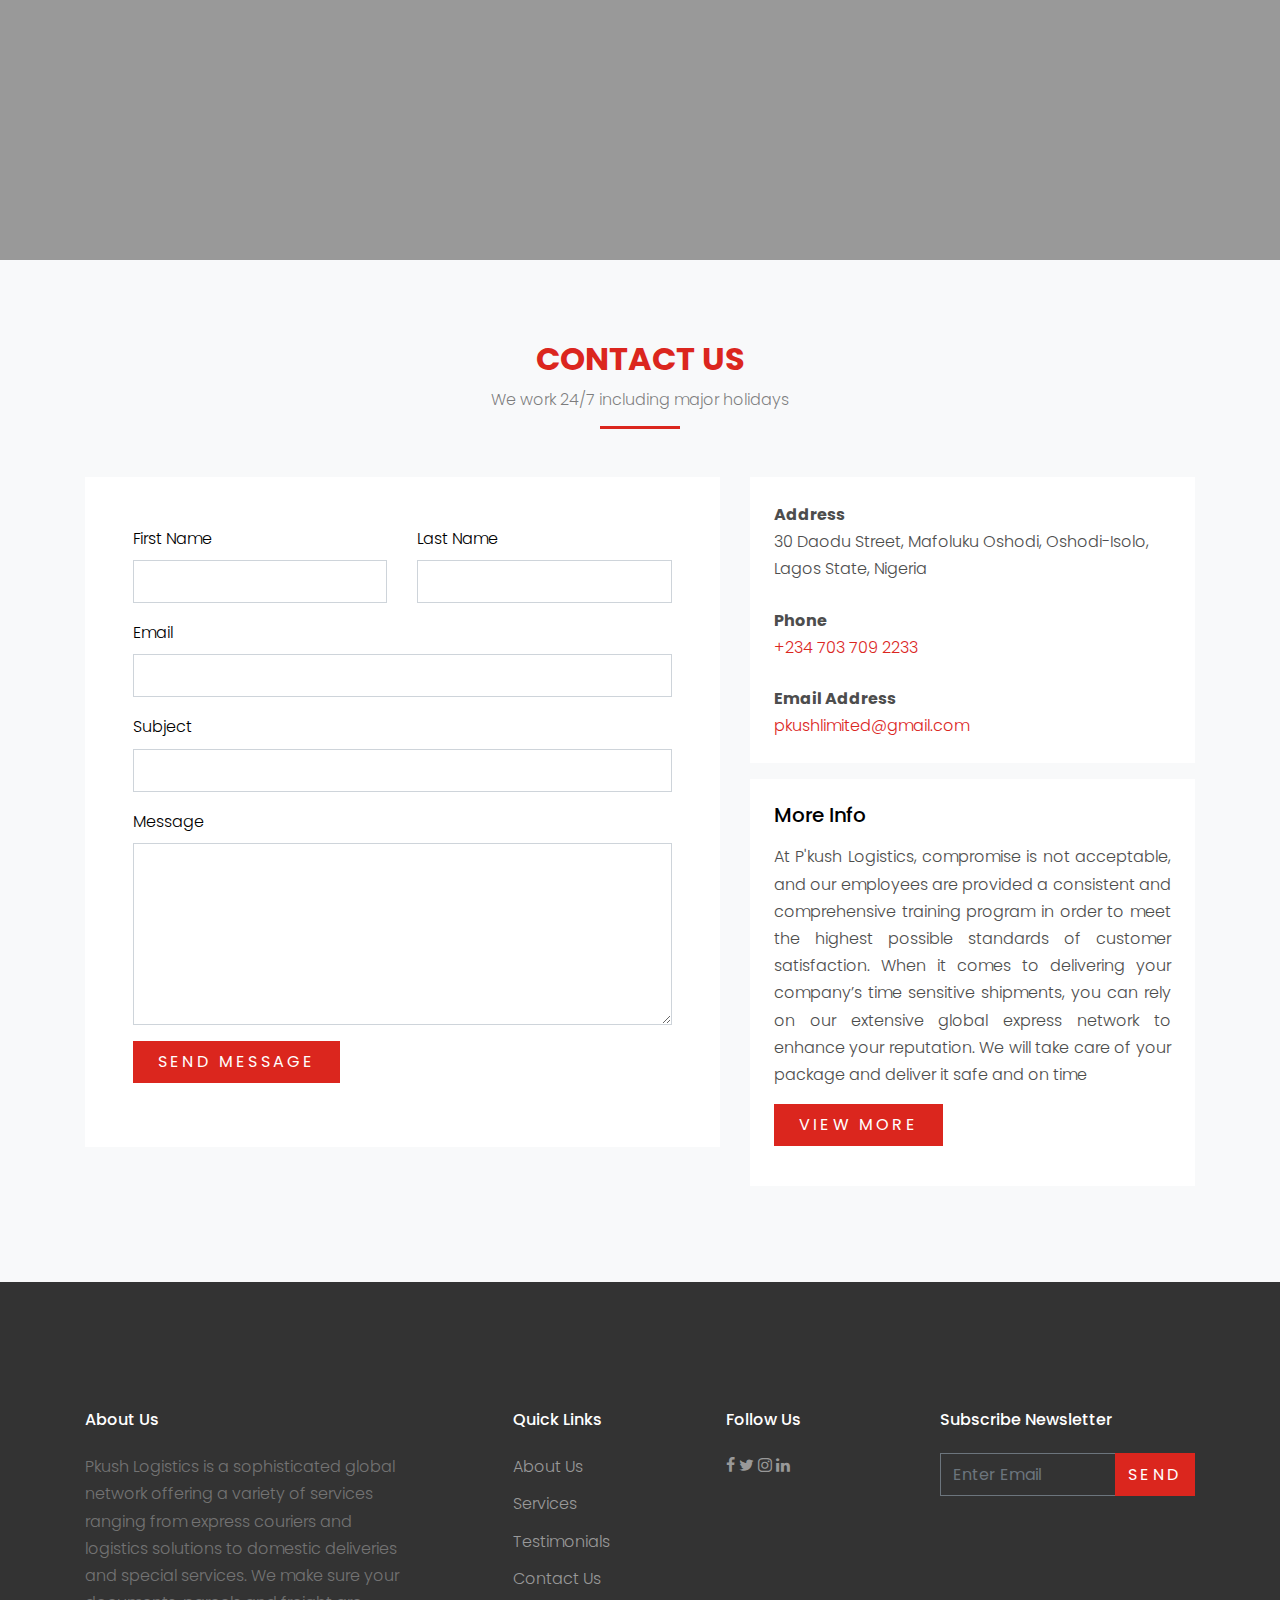
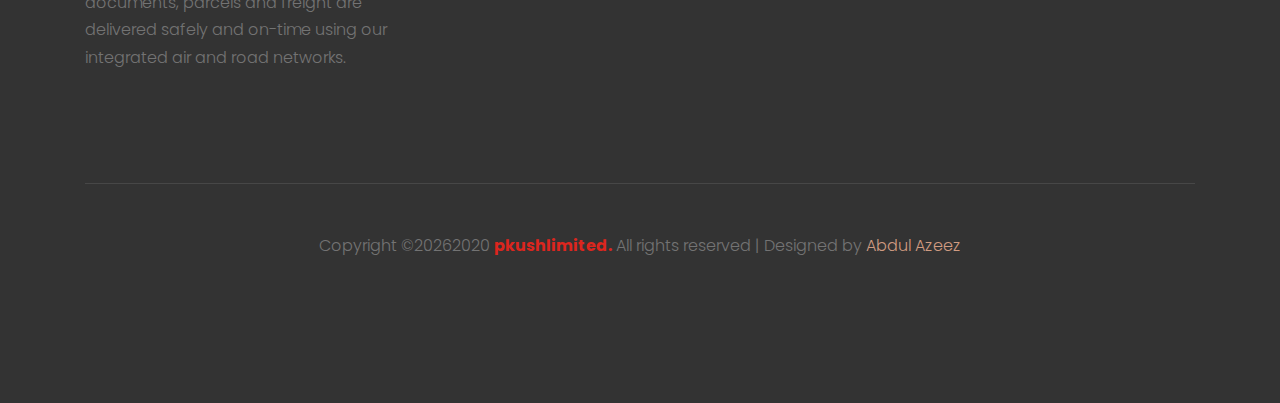
==== commit dfcb00d1: "Team Images added" ====
--- a/index.html
+++ b/index.html
@@ -352,7 +352,7 @@
           </div>
           <div class=" mb-5 mb-lg-0" data-aos="fade" data-aos-delay="500">
             <div class="person">
-              <img src="images/lizzy.jpg" alt="Image" class="img-fluid rounded mb-3  rounded-circle">
+              <img src="images/elizKem.jpg" alt="Image" class="img-fluid rounded mb-3  rounded-circle">
               <h3>Ms Elizabeth Oluwakemi</h3>
               <p class="position text-muted">Target Manager </p>
               <!-- <p class="mb-4">Lorem ipsum dolor sit amet consectetur adipisicing elit. Nisi at consequatur unde molestiae
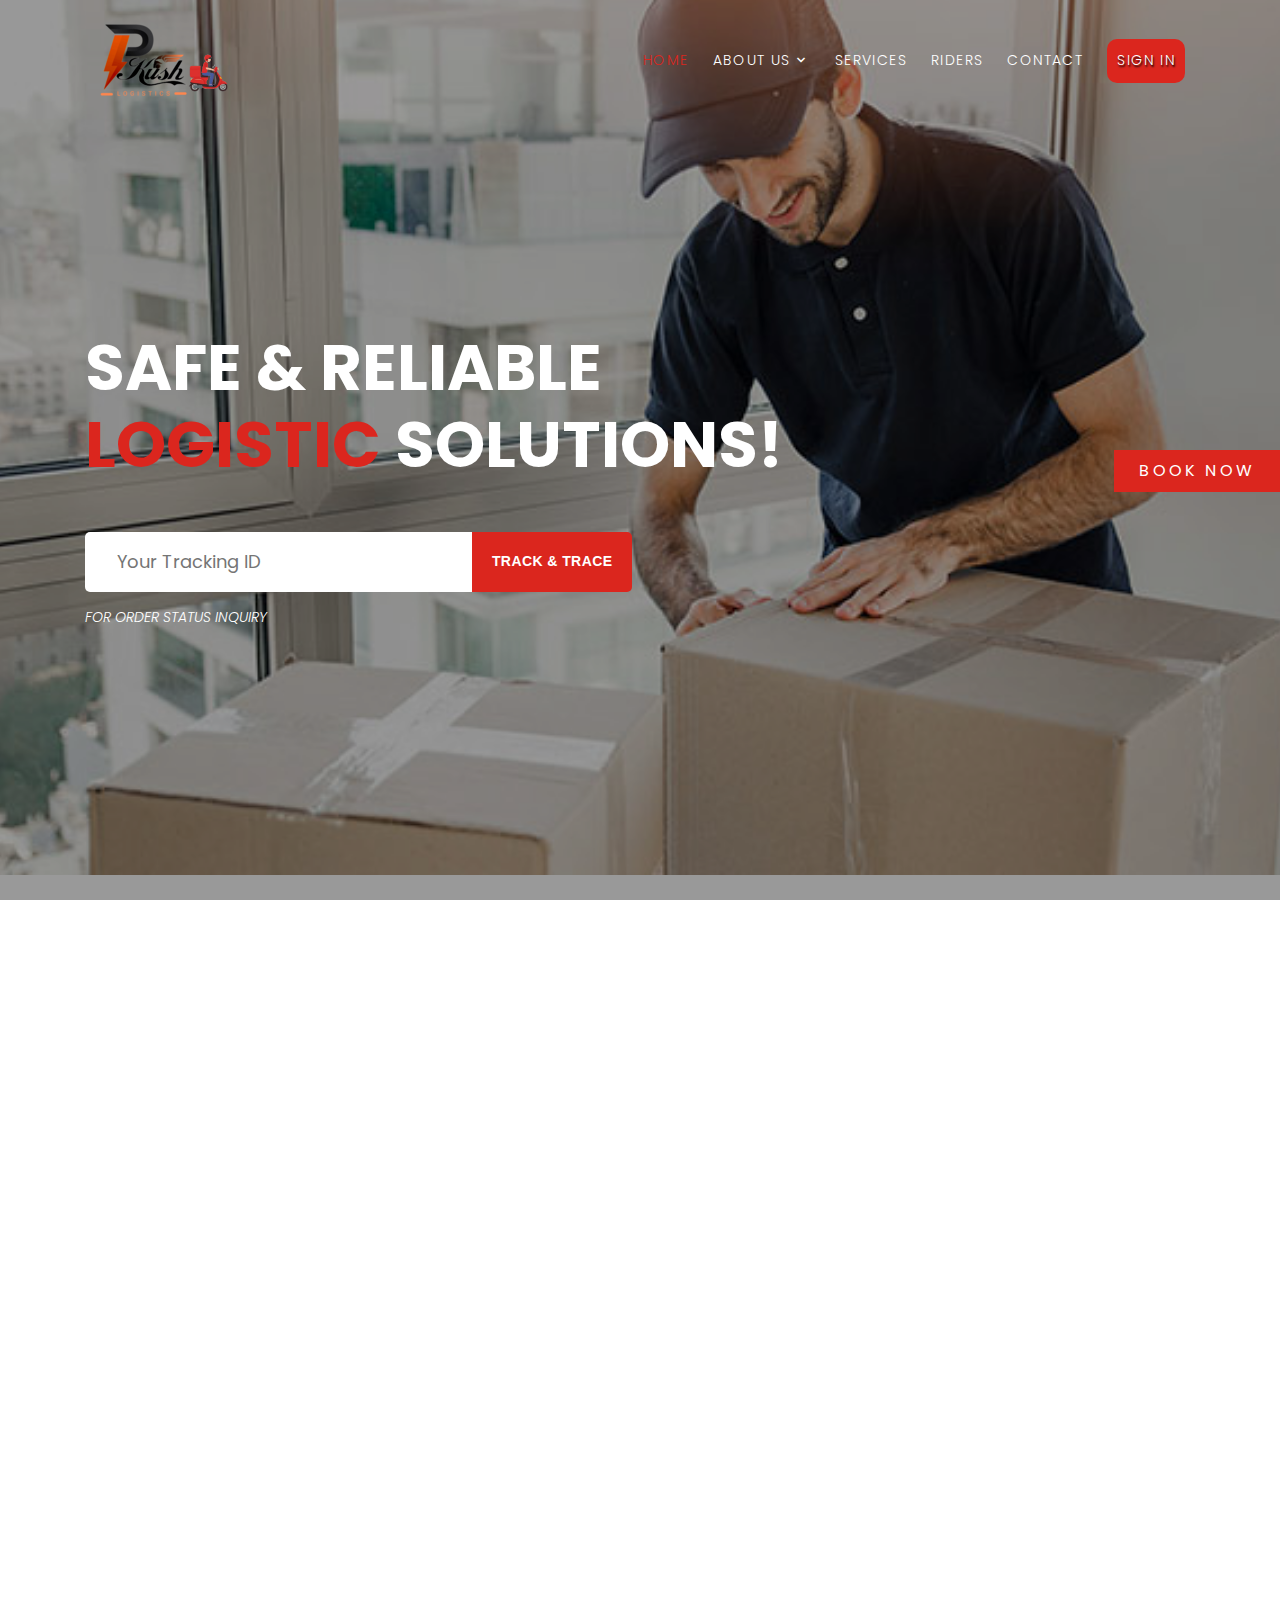
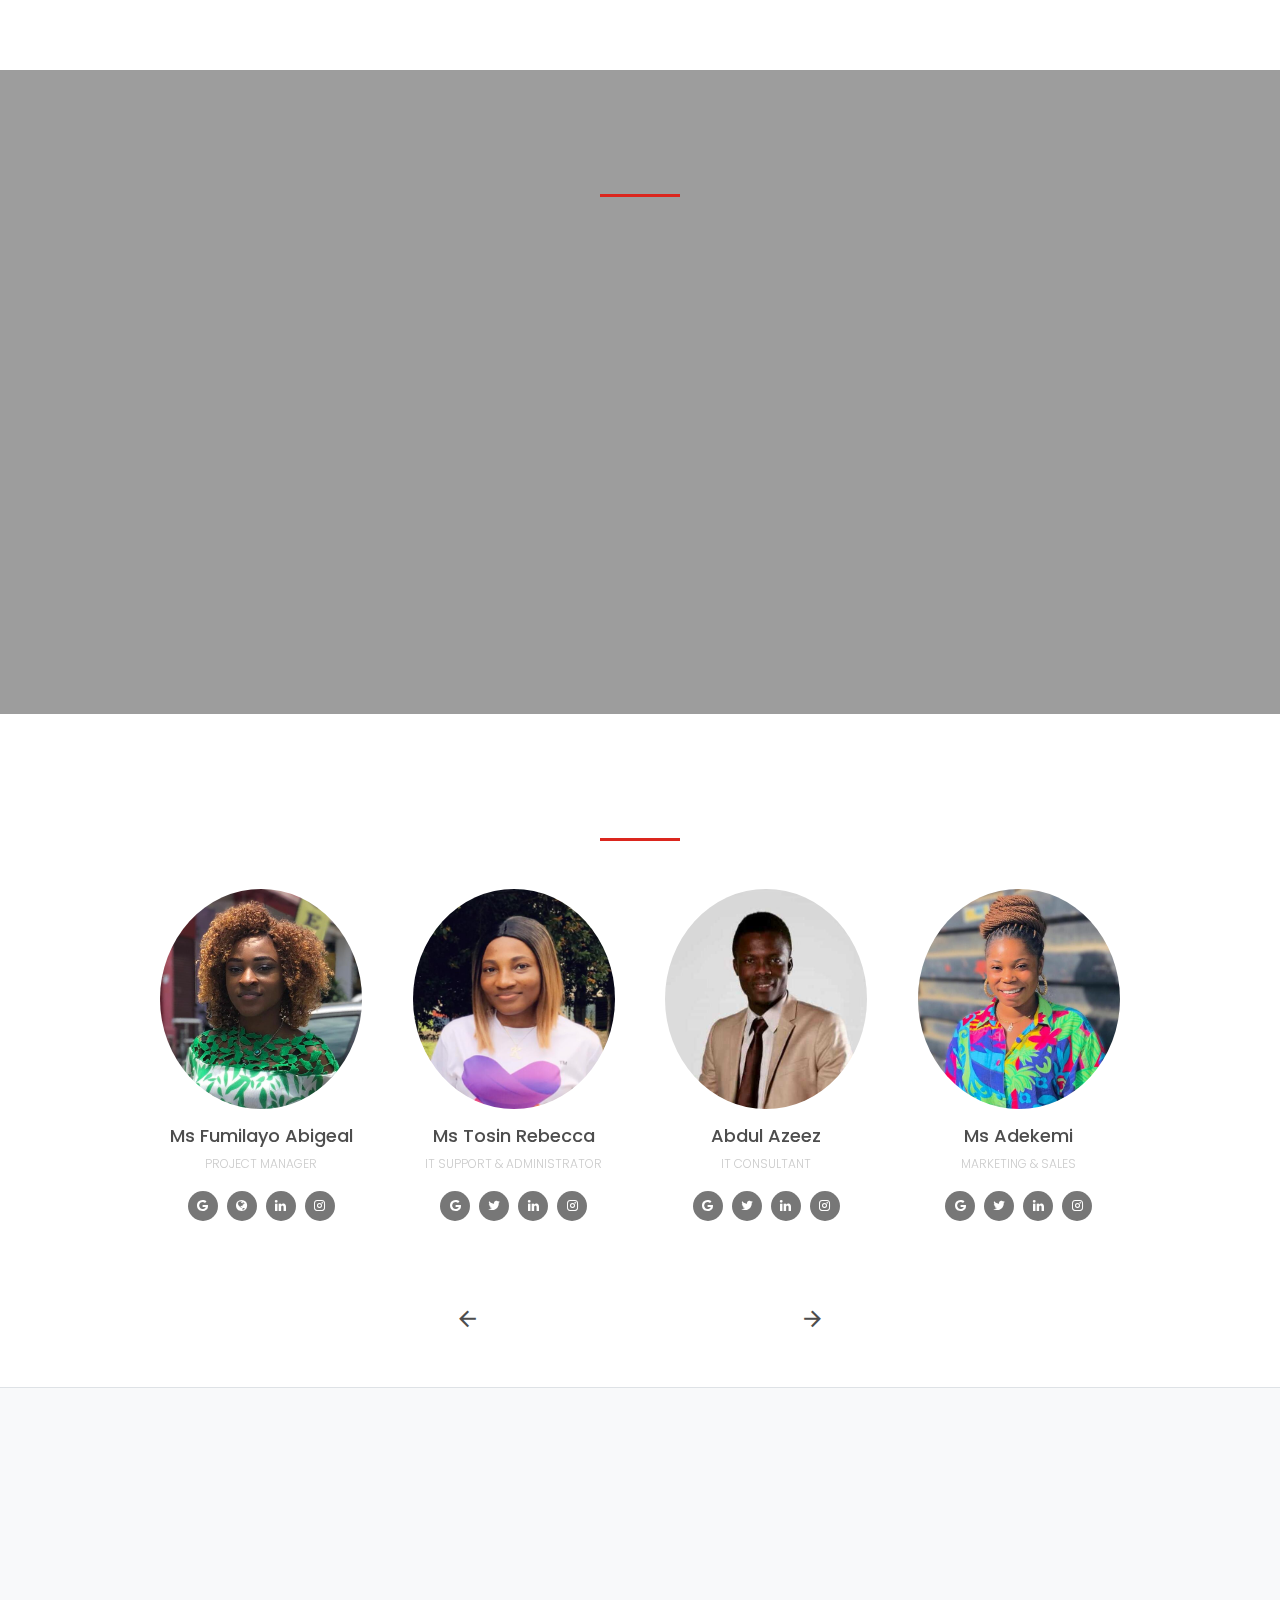
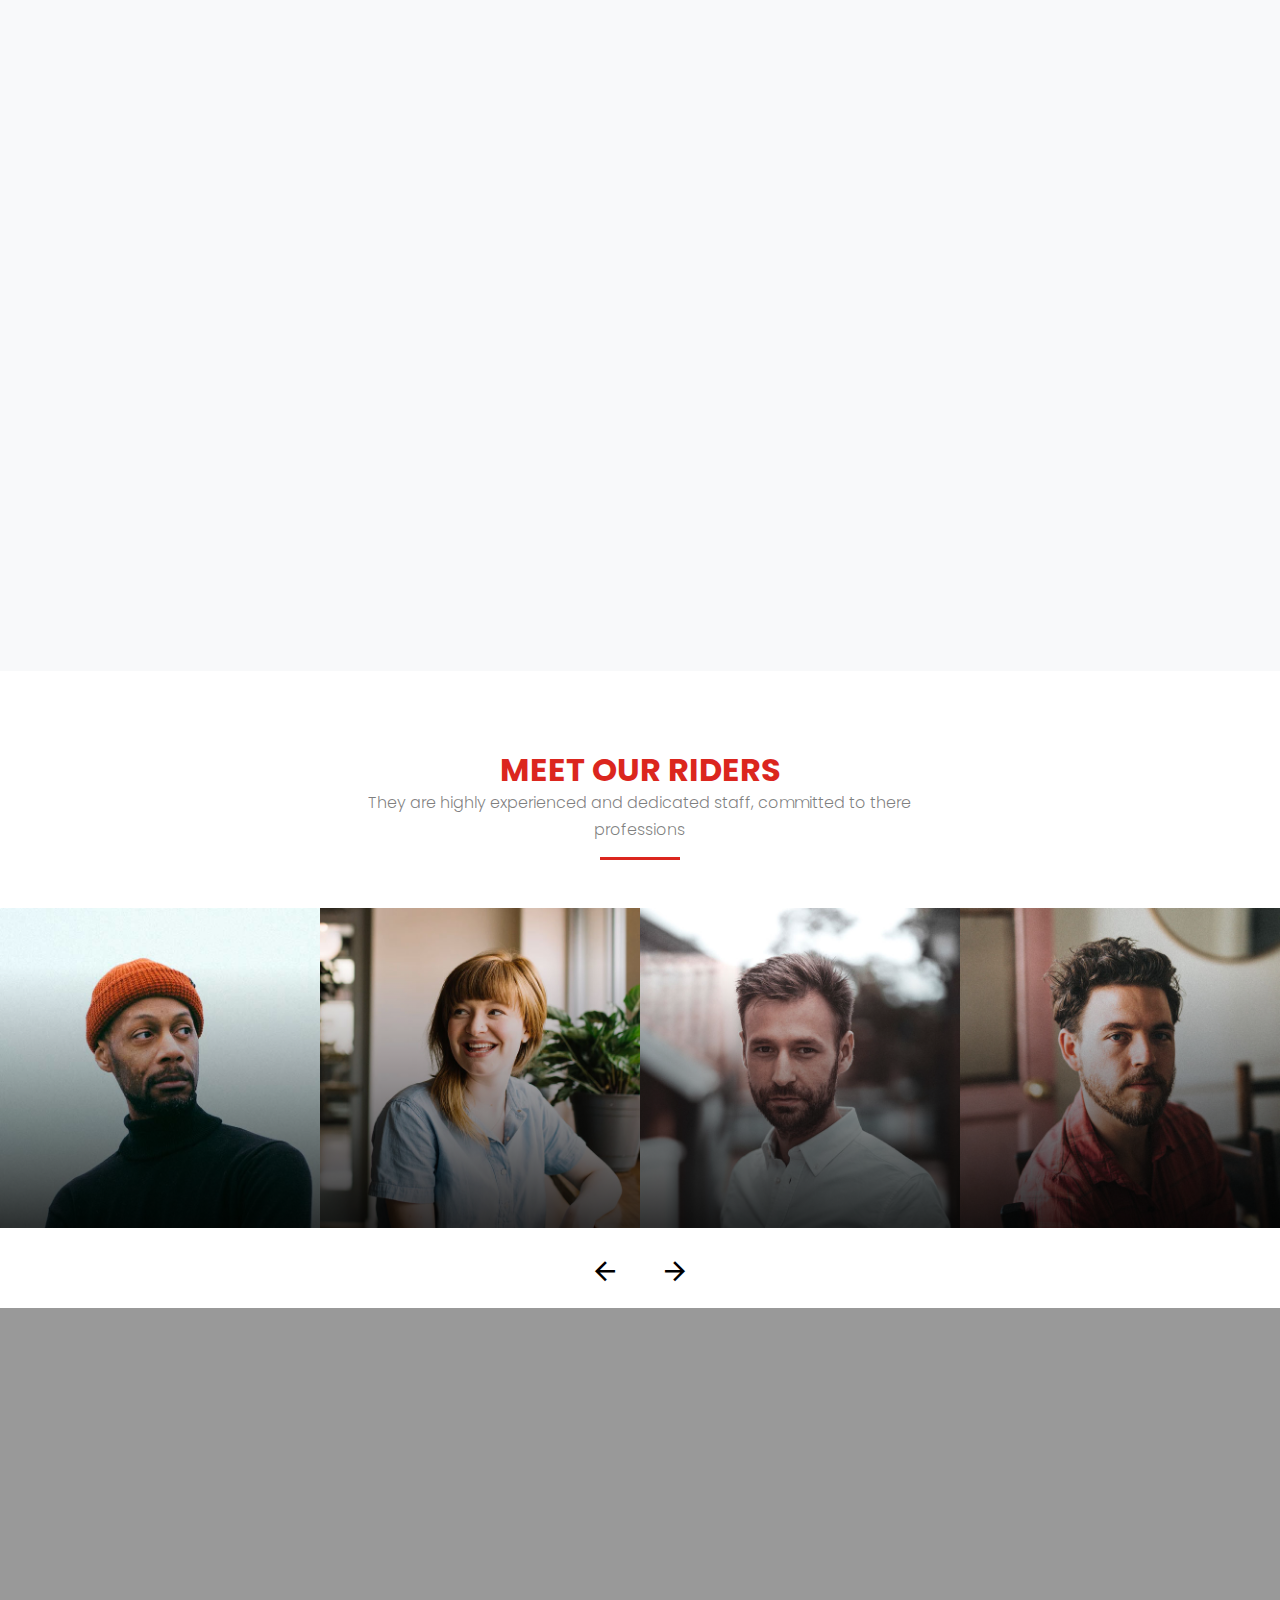
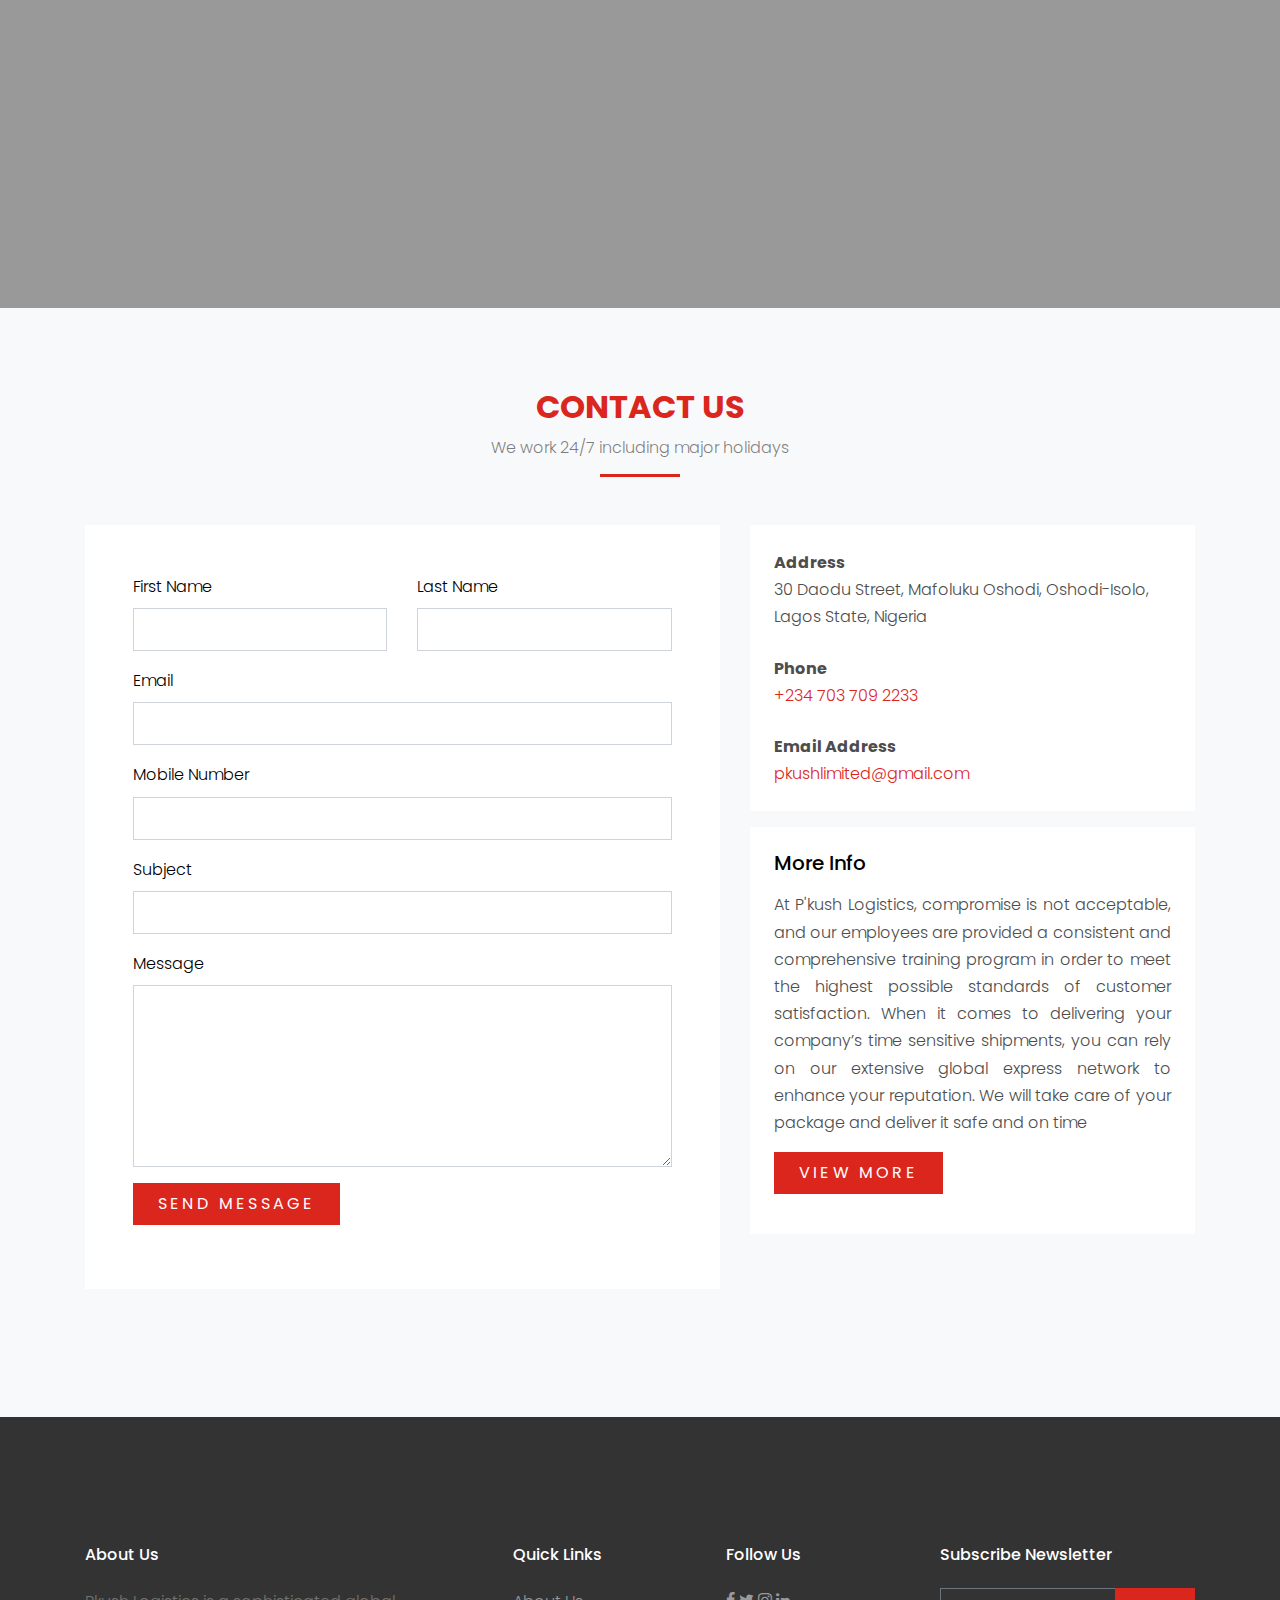
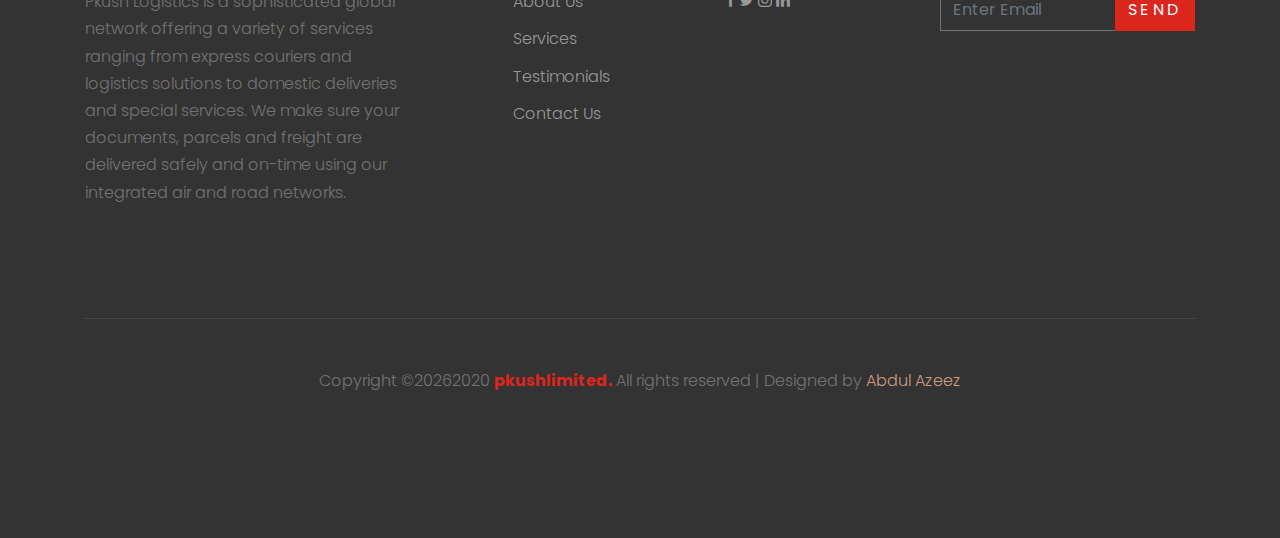
==== commit f56c2441: "Complete content set up" ====
--- a/index.html
+++ b/index.html
@@ -11,7 +11,7 @@
     <link rel="stylesheet"
       href="https://fonts.googleapis.com/css?family=Poppins:200,300,400,700,900|Display+Playfair:200,300,400,700">
     <link rel="stylesheet" href="fonts/icomoon/style.css">
-
+    
     <link rel="stylesheet" href="css/bootstrap.min.css">
     <link rel="stylesheet" href="css/magnific-popup.css">
     <link rel="stylesheet" href="css/jquery-ui.css">
@@ -27,7 +27,7 @@
     <link rel="stylesheet" href="css/aos.css">
 
     <link rel="stylesheet" href="css/style.css">
-
+<script type="text/javascript" src="https://ajax.googleapis.com/ajax/libs/jquery/3.5.1/jquery.min.js"></script>
   </head>
 
   <body data-spy="scroll" data-target=".site-navbar-target" data-offset="200">
@@ -195,9 +195,9 @@
                 <!-- <p class="mb-5">Lorem ipsum dolor sit amet consectetur adipisicing elit. Incidunt praesentium dicta
                   consectetur fuga neque fugit a at. Cum quod vero assumenda iusto.</p> -->
                 <ul class="ul-check list-unstyled success">
-                  <li class="text-white">Error minus sint nobis dolor</li>
-                  <li class="text-white">Voluptatum porro expedita labore esse</li>
-                  <li class="text-white">Voluptas unde sit pariatur earum</li>
+                  <li class="text-white">You're required to choose your preffered payment method</li>
+                  <li class="text-white">Key in all neccesary info, then click "Next" button to confirm</li>
+                  <li class="text-white">Upon successful payment, your tracking ID and receipt will be sent to email provided </li>
                 </ul>
               </div>
             </div>
@@ -211,7 +211,7 @@
                 <!-- <p class="mb-5">Lorem ipsum dolor sit amet consectetur adipisicing elit. Incidunt praesentium dicta
                   consectetur fuga neque fugit a at. Cum quod vero assumenda iusto.</p> -->
                 <ul class="ul-check list-unstyled success">
-                  <li class="text-white">Copy your order ID from your receipt </li>
+                  <li class="text-white">Copy your tracking/order ID from your receipt </li>
                   <li class="text-white">Key in or paste the ID in the input field above</li>
                   <li class="text-white">Then click on the "Track & Trace" button</li>
                 </ul>
@@ -385,7 +385,7 @@
         <div class="row align-items-stretch">
           <div class="col-md-6 col-lg-4 mb-4 mb-lg-4 services py-3" data-aos="fade-up">
             <div class="unit-4 d-flex">
-              <div class="unit-4-icon mr-4"><span class="text-primary flaticon-ux-design"></span></div>
+              <div class="unit-4-icon mr-4"><span class="text-primary flaticon-hand-box"></span></div>
               <div>
                 <h3>Bank documents</h3>
                 <p>P'kush Logistics provides safe
@@ -399,16 +399,11 @@
           </div>
           <div class="col-md-6 col-lg-4 mb-4 mb-lg-4 services py-3" data-aos="fade-up" data-aos-delay="100">
             <div class="unit-4 d-flex">
-              <div class="unit-4-icon mr-4"><span class="text-primary flaticon-boat-ship"></span></div>
+              <div class="unit-4-icon mr-4"><span class="text-primary flaticon-container"></span></div>
               <div>
                 <h3>Commercial parcels</h3>
-                <p>P'kush Logistics helps trading
-                  and corporate customers to
-                  move around their products
-                  from factories to retail
-                  outlets and from their stores
-                  to the door-step of their
-                  customers.
+                <p>P'kush Logistics helps trading and corporate customers to move around their products from factories to retail
+                  outlets and from their stores to the door-step of their customers.
                 </p>
                 <p><a href="services.html">View More</a></p>
               </div>
@@ -416,7 +411,7 @@
           </div>
           <div class="col-md-6 col-lg-4 mb-4 mb-lg-4 services py-3" data-aos="fade-up" data-aos-delay="200">
             <div class="unit-4 d-flex">
-              <div class="unit-4-icon mr-4"><span class="text-primary flaticon-truck"></span></div>
+              <div class="unit-4-icon mr-4"><span class="text-primary flaticon-worldwide"></span></div>
               <div>
                 <h3>Bullet services</h3>
                 <p>These are premium services
@@ -464,7 +459,7 @@
           </div>
           <div class="col-md-6 col-lg-4 mb-4 mb-lg-4 services py-3" data-aos="fade-up" data-aos-delay="500">
             <div class="unit-4 d-flex">
-              <div class="unit-4-icon mr-4"><span class="text-primary flaticon-worldwide"></span></div>
+              <div class="unit-4-icon mr-4"><span class="text-primary flaticon-computer"></span></div>
               <div>
                 <h3>Corporate Invoice
                   Management</h3>
@@ -657,17 +652,17 @@
 
 
 
-            <form action="#" class="p-5 bg-white">
-
-
+            <form action="#" class="p-5 bg-white" method="post" id="ContactForm" novalidate="novalidate"  onsubmit="return ContactForm();">
+
+              <input type='hidden' name='form-name' value='my-form' />
               <div class="row form-group">
                 <div class="col-md-6 mb-3 mb-md-0">
                   <label class="text-black" for="fname">First Name</label>
-                  <input type="text" id="fname" class="form-control">
+                  <input type="text" id="fname" name="fname" class="form-control" required>
                 </div>
                 <div class="col-md-6">
                   <label class="text-black" for="lname">Last Name</label>
-                  <input type="text" id="lname" class="form-control">
+                  <input type="text" id="lname" name="lname" class="form-control">
                 </div>
               </div>
 
@@ -675,7 +670,14 @@
 
                 <div class="col-md-12">
                   <label class="text-black" for="email">Email</label>
-                  <input type="email" id="email" class="form-control">
+                  <input type="email" id="email" name="email" class="form-control">
+                </div>
+              </div>
+
+              <div class="row form-group">
+                <div class="col-md-12">
+                  <label class="text-black" for="number">Mobile Number</label>
+                  <input type="text" id="number" name="number" class="form-control">
                 </div>
               </div>
 
@@ -690,7 +692,7 @@
               <div class="row form-group">
                 <div class="col-md-12">
                   <label class="text-black" for="message">Message</label>
-                  <textarea name="message" id="message" cols="30" rows="7" class="form-control"></textarea>
+                  <textarea name="message" id="message" name="message" cols="30" rows="7" class="form-control"></textarea>
                 </div>
               </div>
 
@@ -720,8 +722,6 @@
             <div class="p-4 mb-3 bg-white">
               <h3 class="h5 text-black mb-3">More Info</h3>
               <p class="text-justify">
-
-
                 At P'kush Logistics, compromise is not acceptable, and our
                 employees are provided a consistent and comprehensive
                 training program in order to meet the highest possible standards
@@ -731,7 +731,7 @@
                 to enhance your reputation.
                 We will take care of your package and deliver it safe and on time
               </p>
-              <p><a href="#" class="btn btn-primary px-4 py-2 text-white">View More</a></p>
+              <p><a href="services.html" class="btn btn-primary px-4 py-2 text-white">View More</a></p>
 
             </div>
 
@@ -776,12 +776,13 @@
           </div>
           <div class="col-md-3">
             <h2 class="footer-heading mb-4">Subscribe Newsletter</h2>
-            <form action="#" method="post">
+            <form action="#" method="post" id="newsletter" novalidate="novalidate"  onsubmit="return NewsForm();">
               <div class="input-group mb-3">
+                <input type="hidden"  name='newsMail' value='email-form' >
                 <input type="text" class="form-control border-secondary text-white bg-transparent"
-                  placeholder="Enter Email" aria-label="Enter Email" aria-describedby="button-addon2">
+                  placeholder="Enter Email" id="eemail" name="eemail" aria-label="Enter Email" aria-describedby="button-addon2">
                 <div class="input-group-append">
-                  <button class="btn btn-primary text-white" type="button" id="button-addon2">Send</button>
+                  <input class="btn btn-primary text-white" type="submit" id="button-addon2" value="Send">
                 </div>
               </div>
             </form>
@@ -821,5 +822,54 @@
     <script src="js/main.js"></script>
 
   </body>
-
+  <script type="text/javascript">
+    	function ContactForm() {
+    		var form = $("#ContactForm")[0];
+    		
+    		var formdata = new FormData(form); {
+    			
+    			$.ajax({
+    				type: 'post',
+    				url: '/contact.php',
+    				data: formdata,
+    				contentType: false,
+    				processData: false,
+    				success: function (response) {
+    					if (response == "success") {
+    						alert("Sent Successfully! \nThank you, We will contact you shortly!");
+    						window.location.reload();
+    					} else {
+    						alert(response);
+    					}
+    				}
+    			});
+    		}
+    		return false;
+      }
+      
+      function NewsForm() {
+    		var form = $("#NewsForm")[0];
+    		
+    		var formdata = new FormData(form); {
+    			
+    			$.ajax({
+    				type: 'post',
+    				url: '/news.php',
+    				data: formdata,
+    				contentType: false,
+    				processData: false,
+    				success: function (response) {
+    					if (response == "success") {
+    						alert("Thank you \n You have successfully signed up to our newsletter");
+    						window.location.reload();
+    					} else {
+    						alert(response);
+    					}
+    				}
+    			});
+    		}
+    		return false;
+    	}
+    
+    </script>
 </html>--- a/css/style.css
+++ b/css/style.css
@@ -978,7 +978,81 @@
 .site-mobile-menu .site-nav-wrap[data-class="social"] > li:first-child a {
   padding-left: 15px !important;
 }
-
+.ad p {
+  border-top: 2px dashed;
+  border-color: #db261e !important;
+  margin: 0;
+  padding: 30px;
+  counter-increment: section;
+  position: relative;
+}
+
+.ad p:nth-child(even):before {
+  content: counter(section);
+  left: 100%;
+  margin-left: -20px;
+  position: absolute;
+  border-radius: 50%;
+  display: flex;
+  /* align-self: center; */
+  padding: 20px;
+  height: 20px;
+  width: 20px;
+  background-color: #db261e;
+  text-align: center;
+  color: white;
+  font-size: 100%;
+  align-items: center;
+  justify-content: center;
+}
+
+.ad p:nth-child(odd):before {
+  content: counter(section);
+  right: 100%;
+  margin-right: -20px;
+  position: absolute;
+  border-radius: 50%;
+  padding: 20px;
+  height: 20px;
+  width: 20px;
+  background-color: #db261e;
+  text-align: center;
+  color: white;
+  font-size: 100%;
+  display: flex;
+  align-items: center;
+  justify-content: center;
+}
+
+.ad p:nth-child(even) {
+  border-right: 2px dashed;
+  border-top-right-radius: 30px;
+  border-bottom-right-radius: 30px;
+  margin-left: 30px;
+  padding-left: 0;
+}
+
+.ad p:nth-child(odd) {
+  border-left: 2px dashed;
+  border-top-left-radius: 30px;
+  border-bottom-left-radius: 30px;
+  margin-right: 30px;
+  padding-right: 0;
+}
+
+.ad p:first-child {
+  border-top: 0;
+  border-top-right-radius: 0;
+  border-top-left-radius: 0;
+}
+
+.ad p:last-child {
+  border-bottom-right-radius: 0;
+  border-bottom-left-radius: 0;
+}
+strong {
+  font-weight: bold !important;
+}
 /* Blocks */
 .site-blocks-cover {
   background-size: cover;
